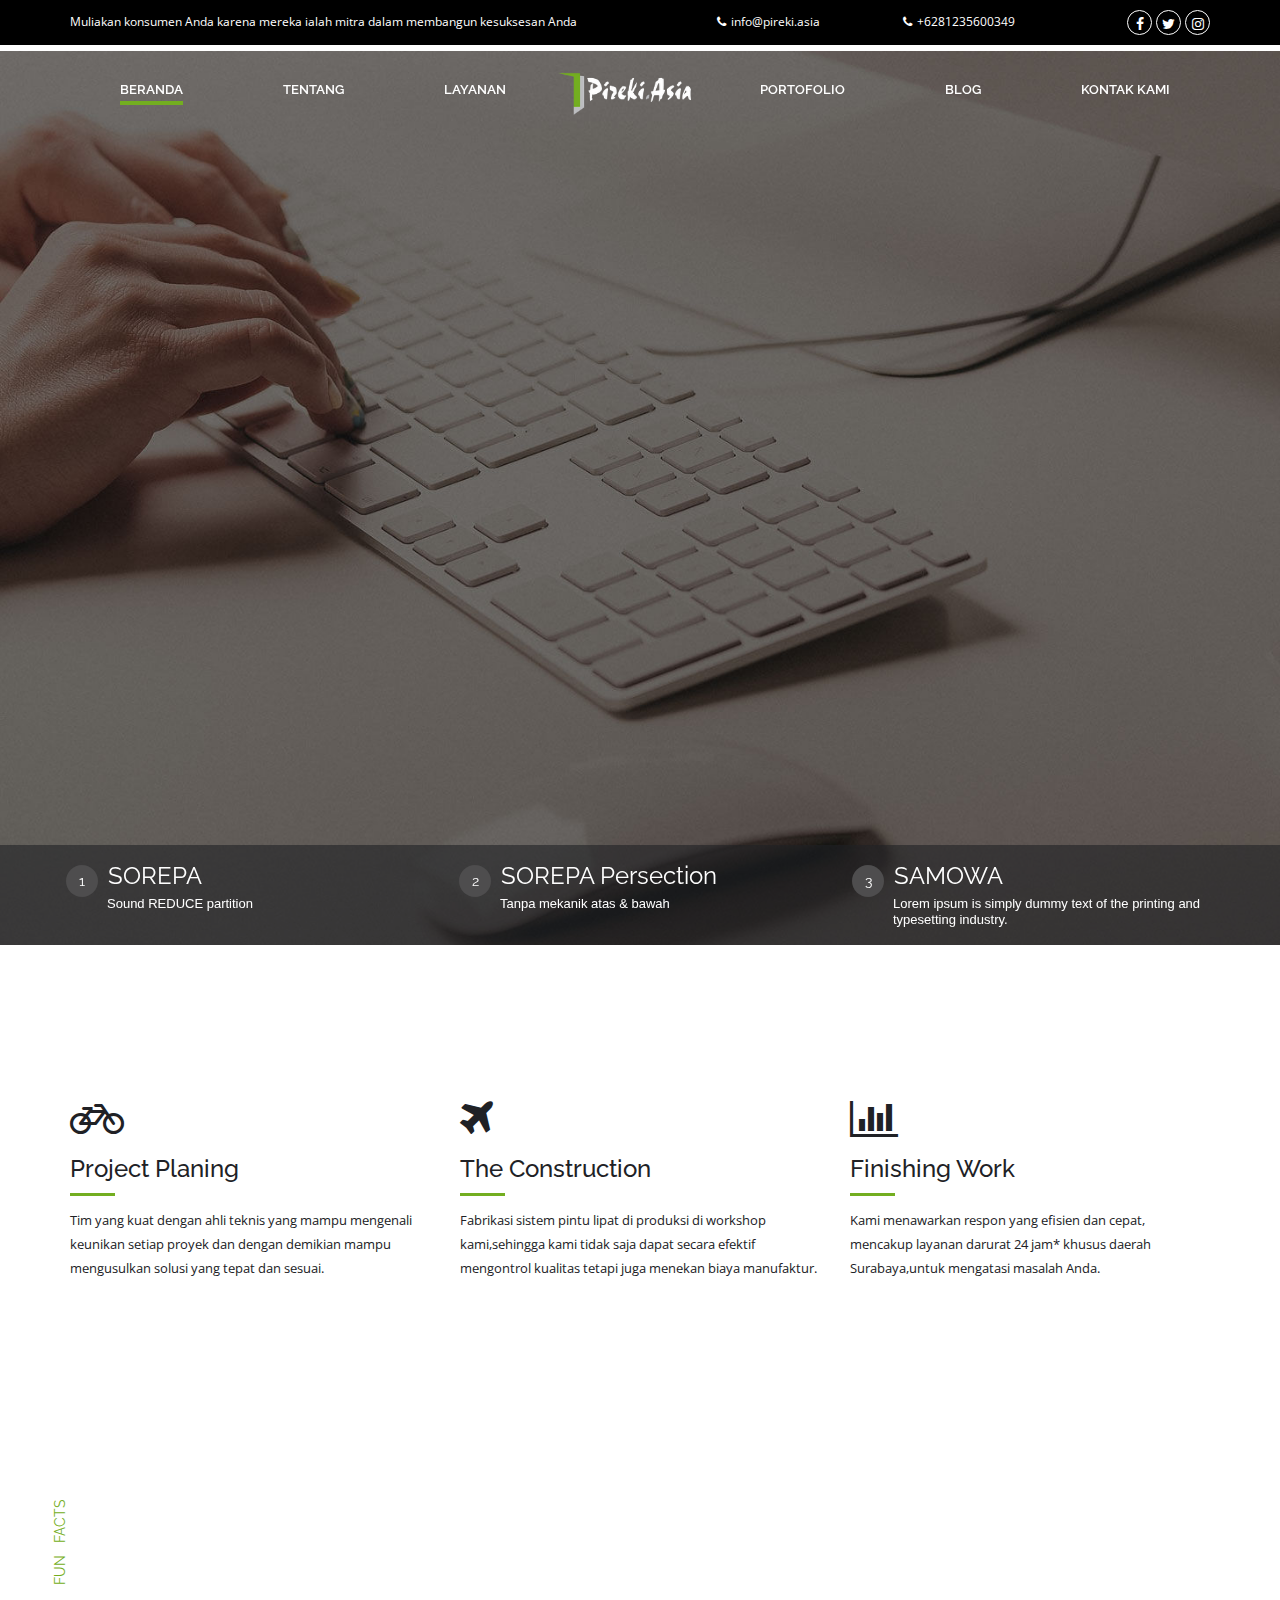
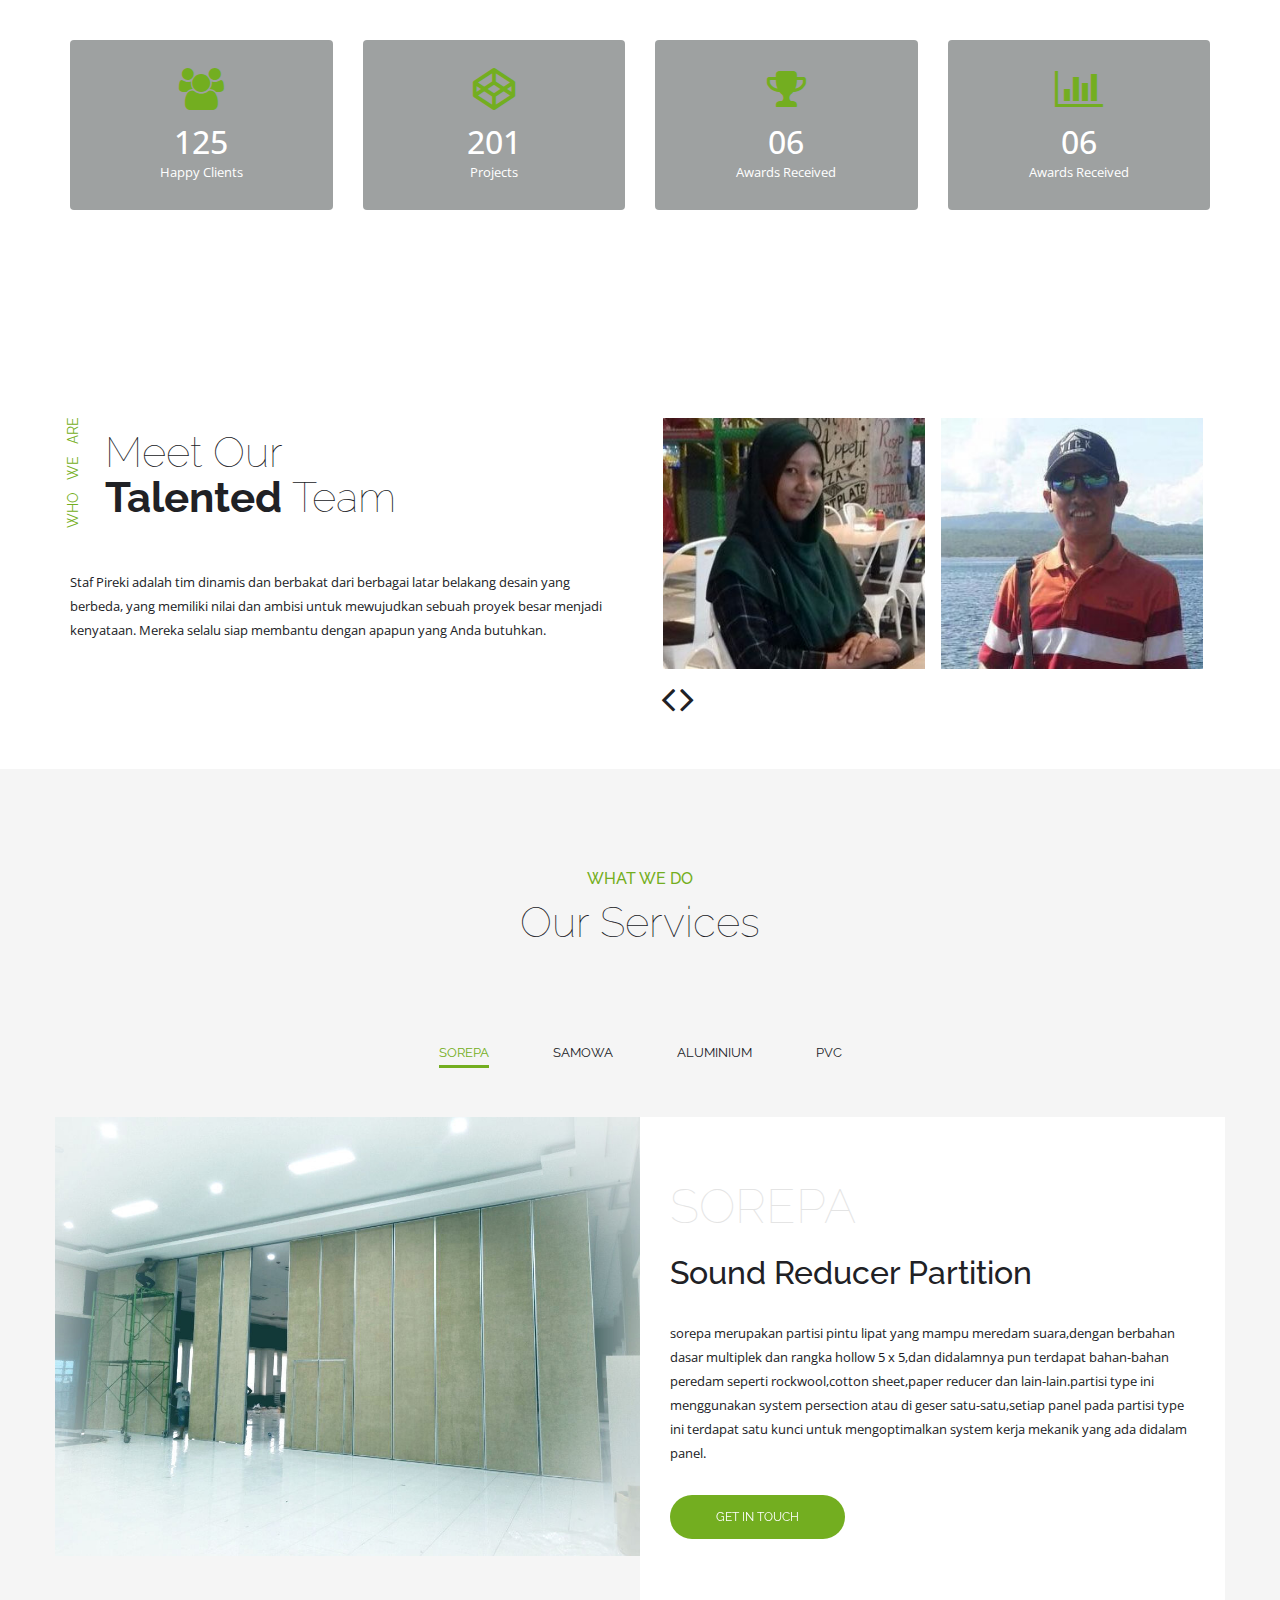
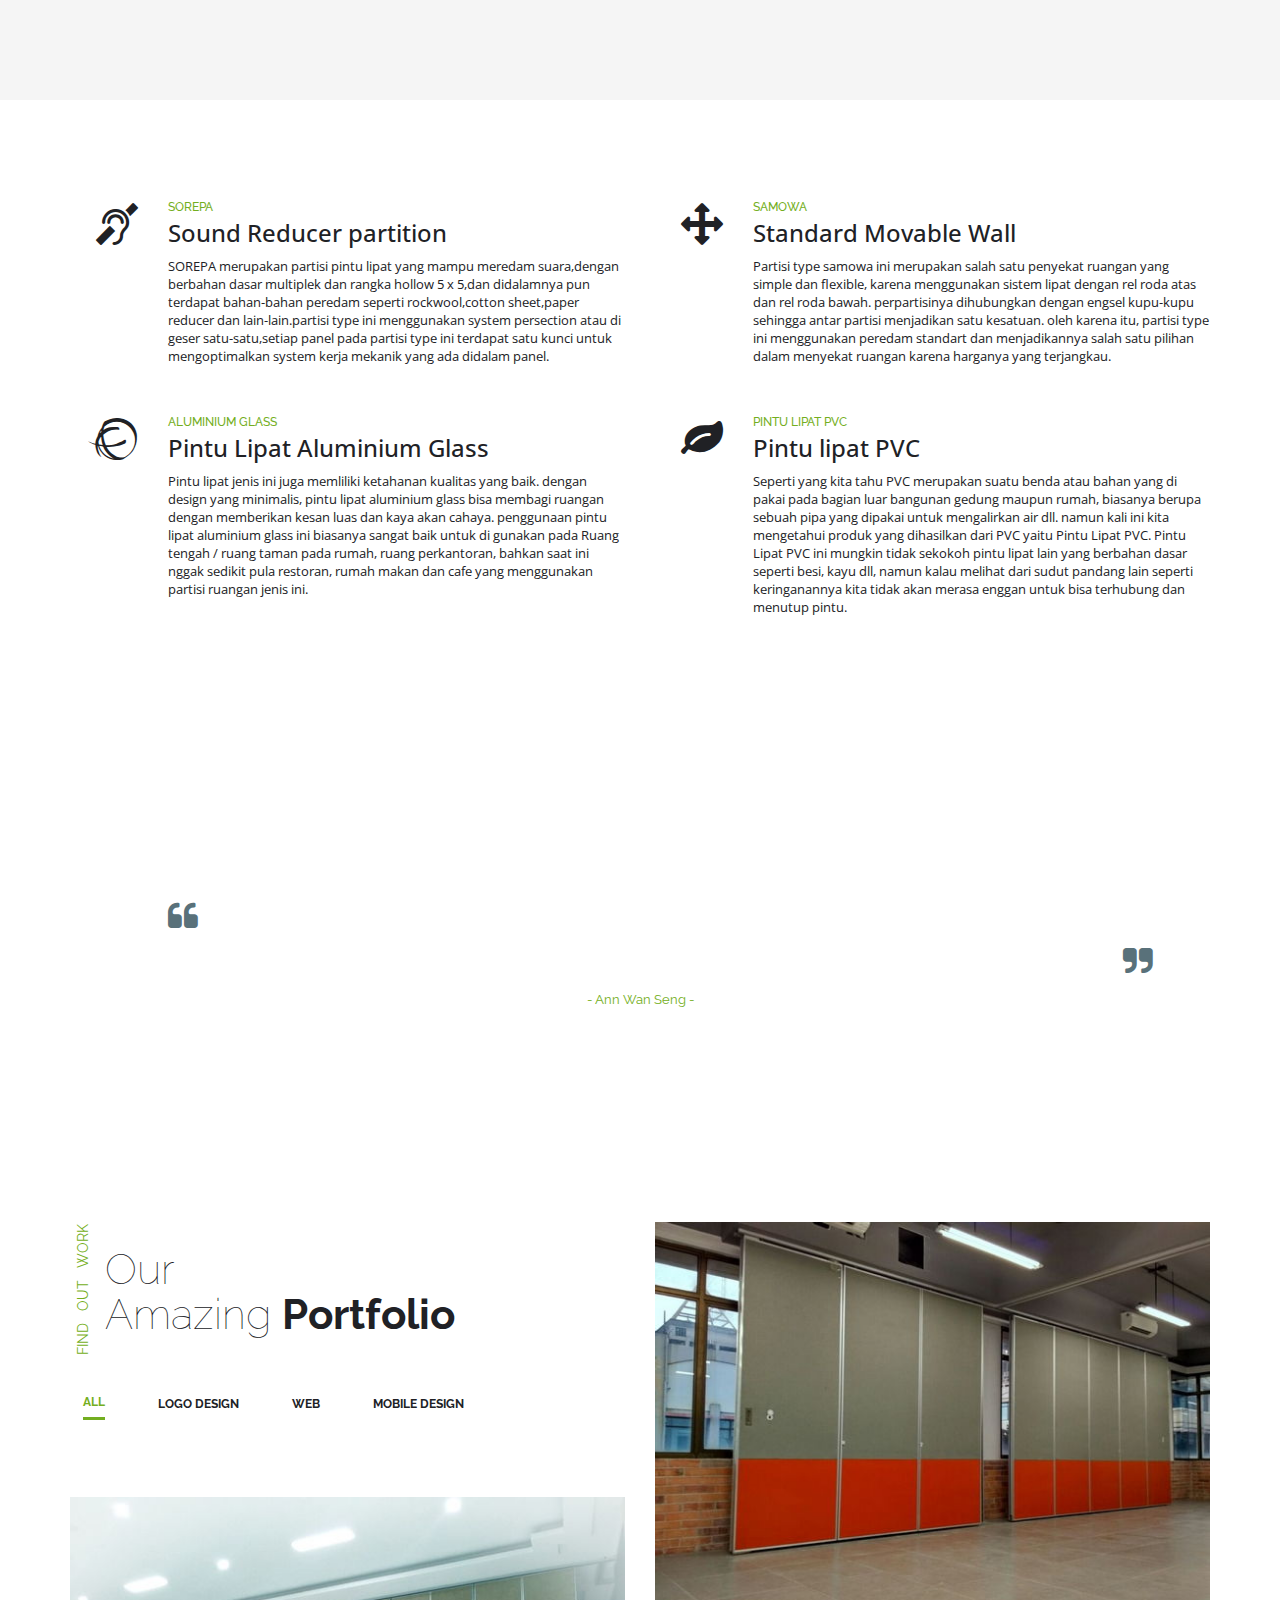
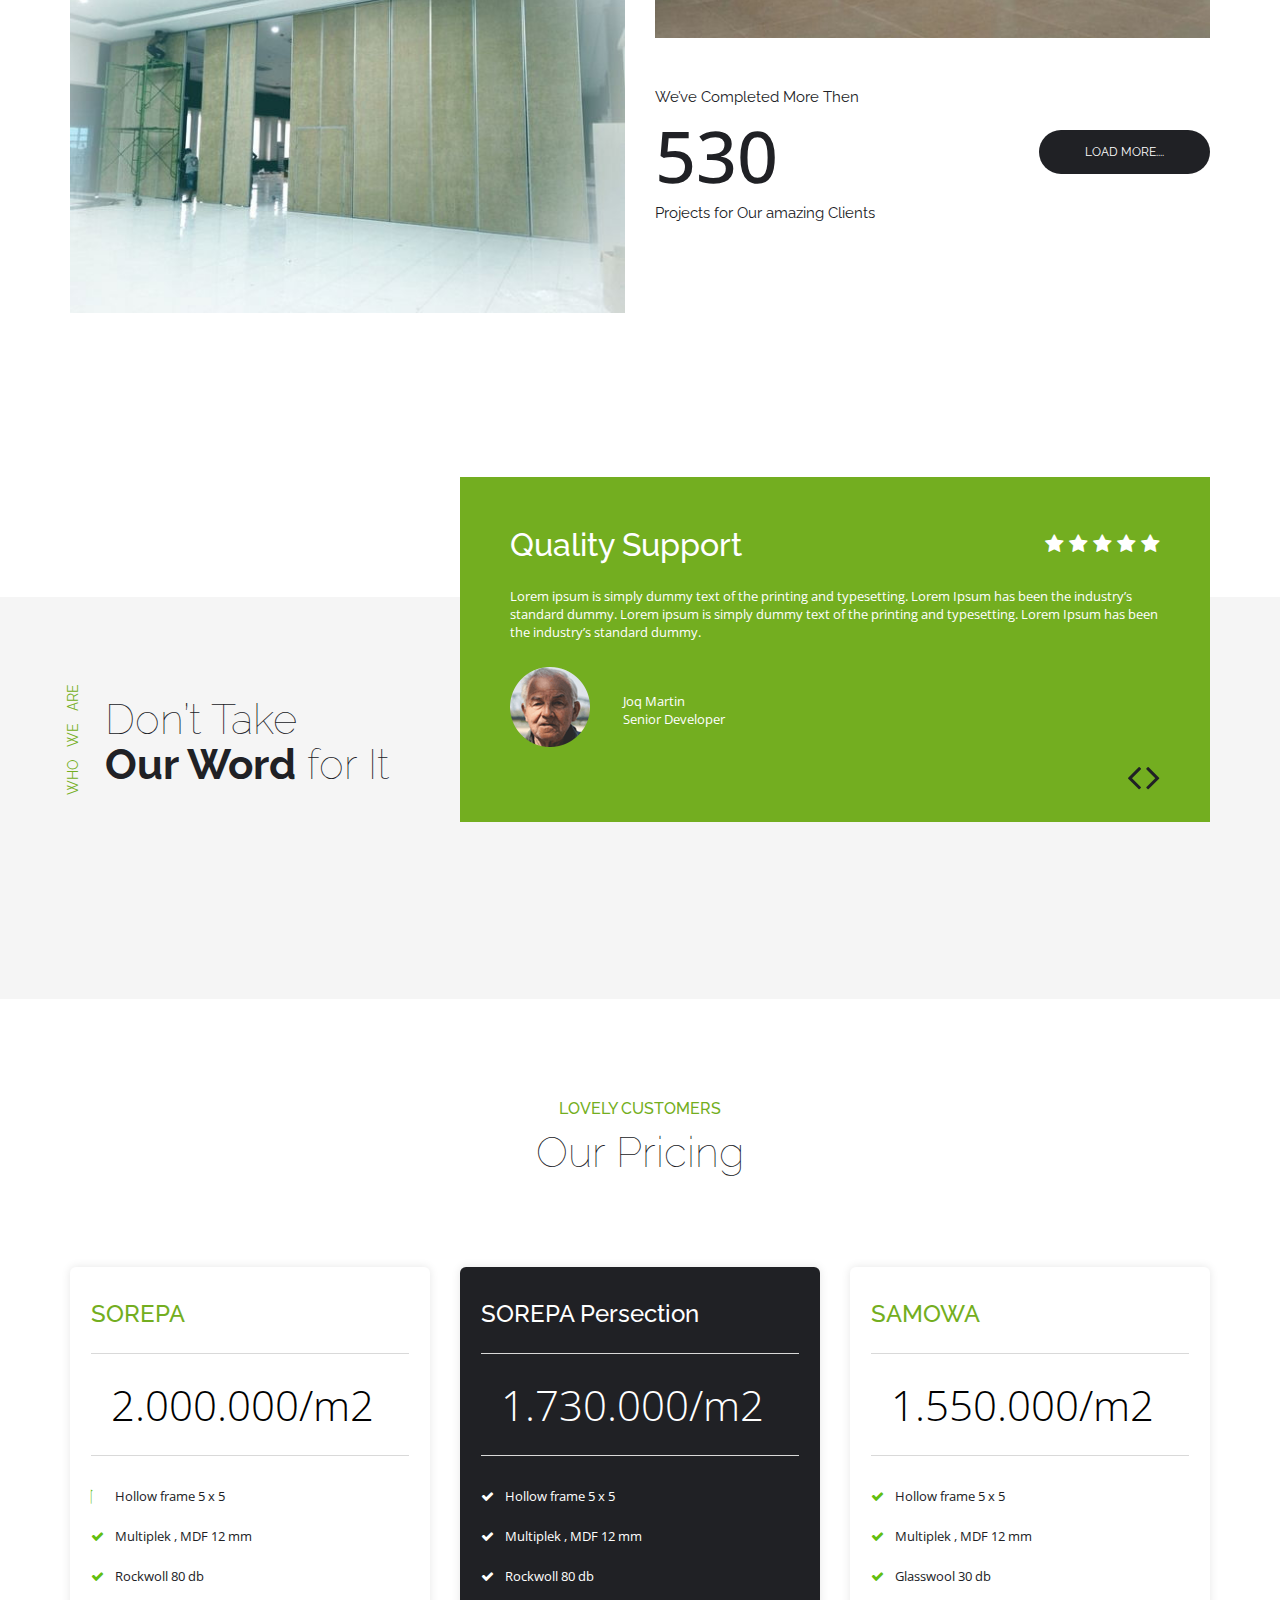
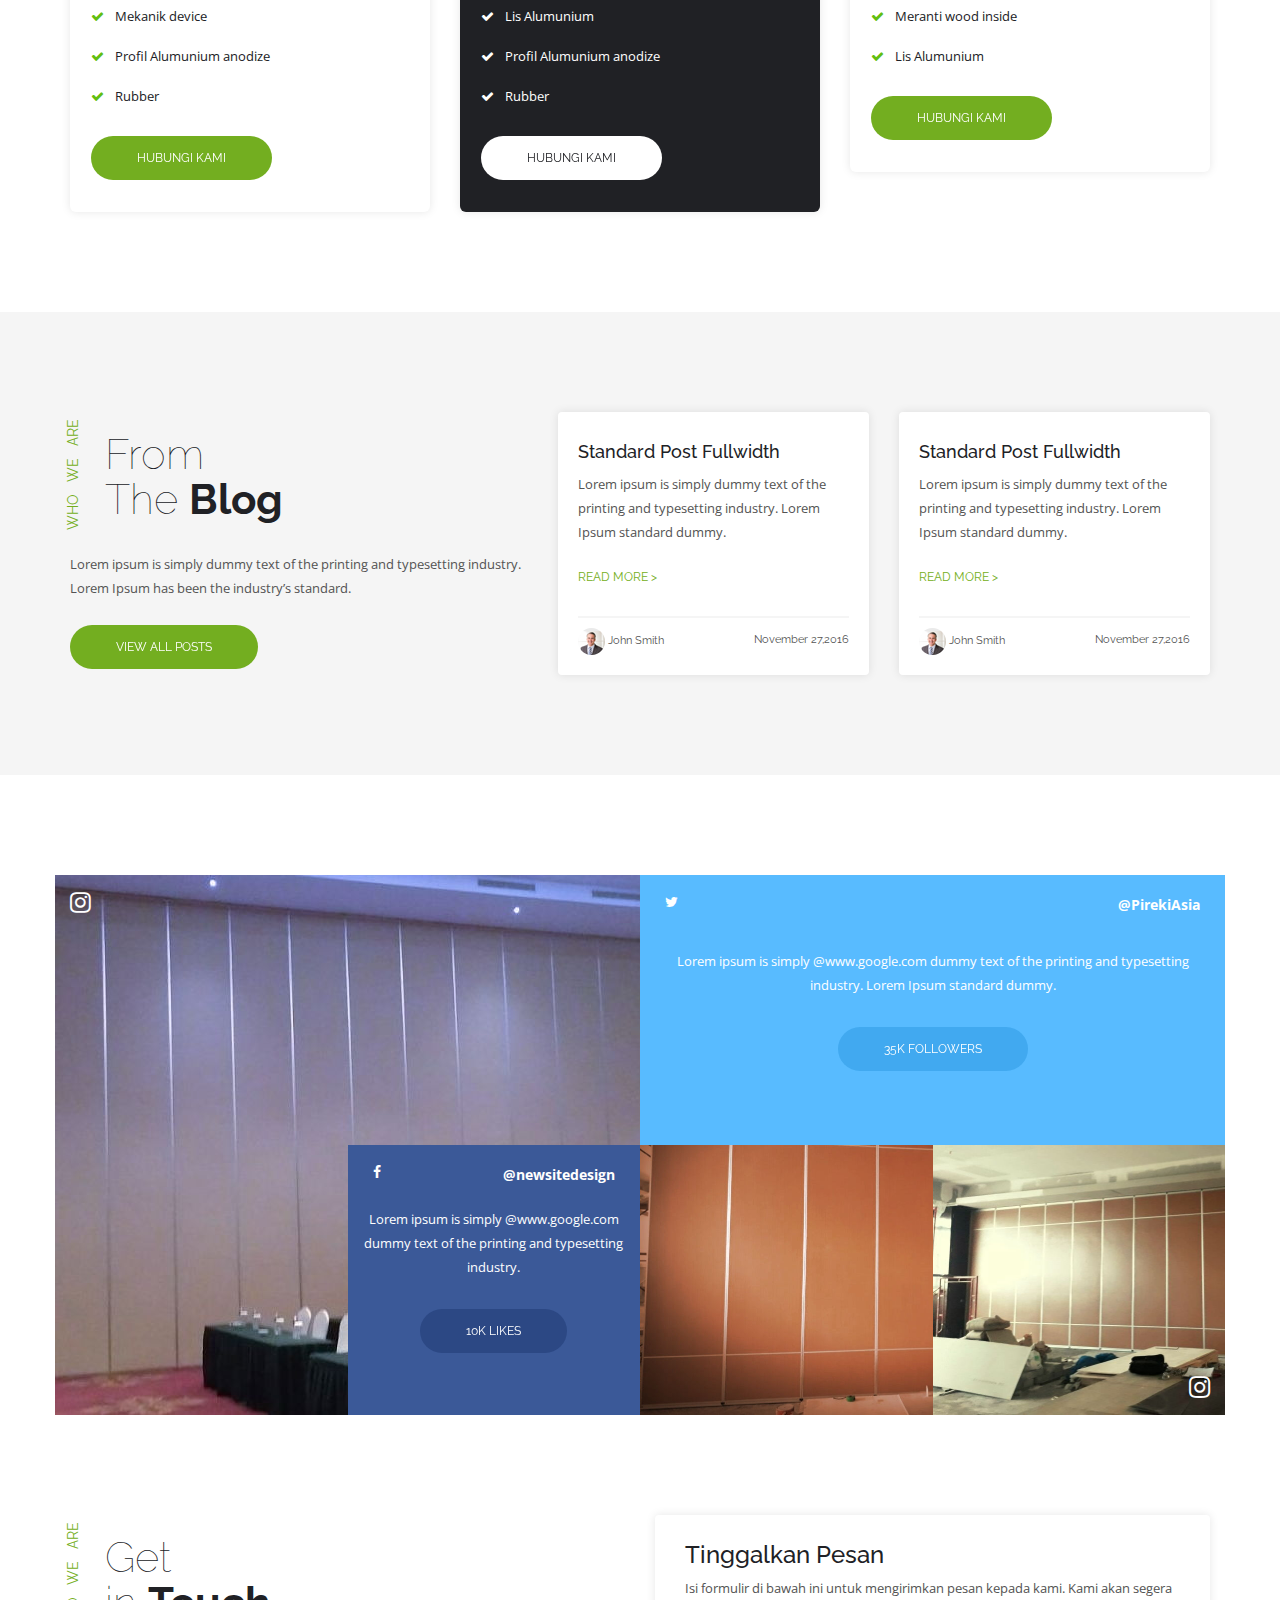
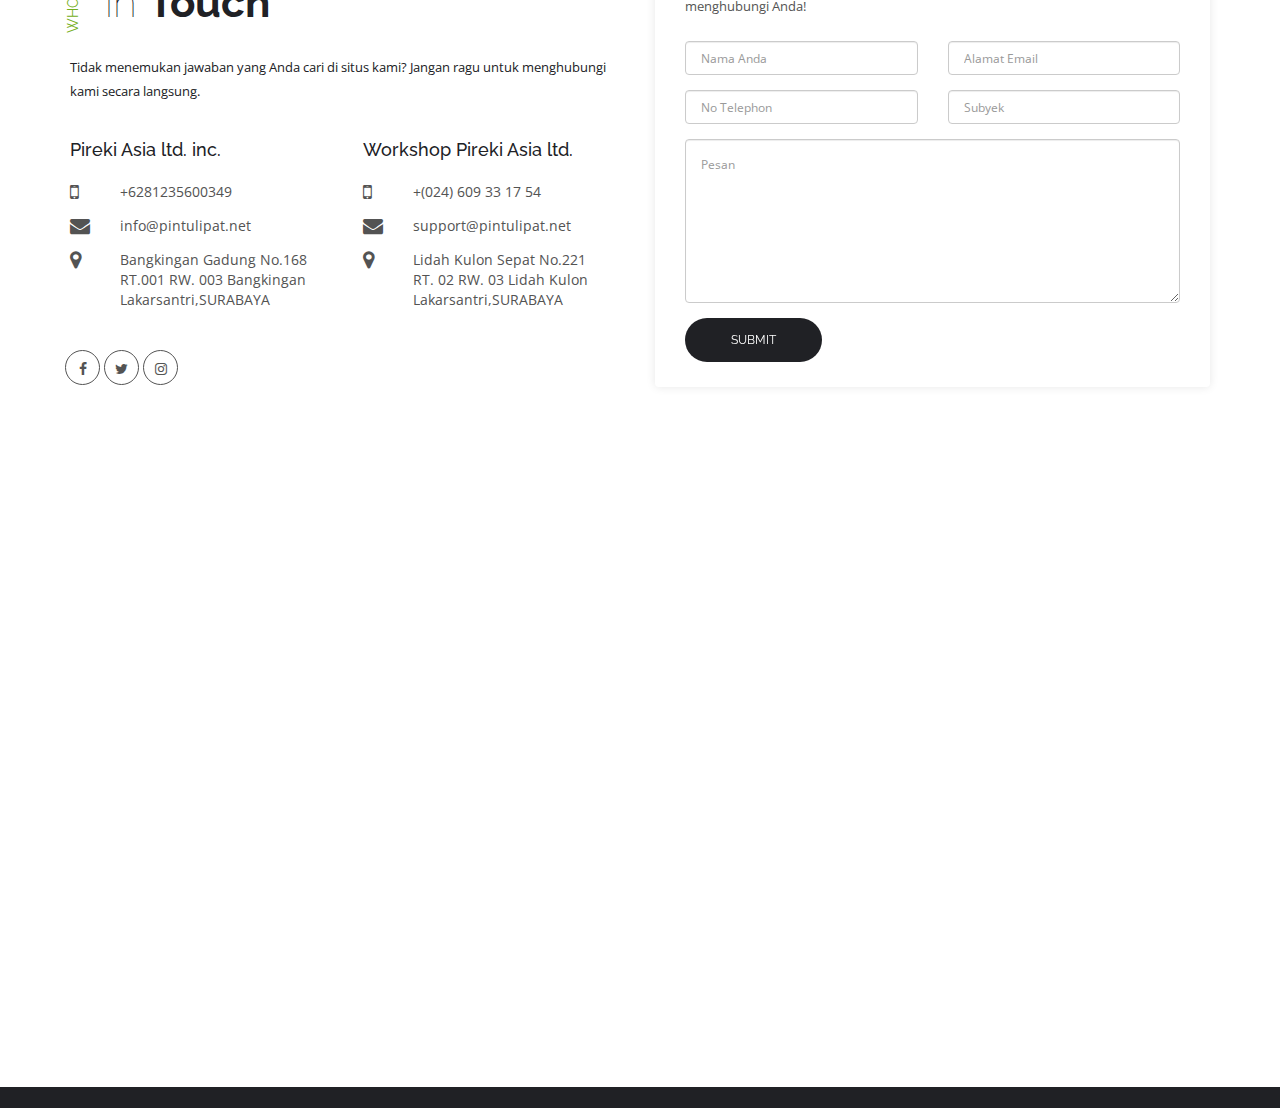
==== index.html @ 3d23d8ed "Initial commit" ====
<!DOCTYPE html>
<html lang="id">
<head>
    <meta charset="utf-8">
    <meta http-equiv="X-UA-Compatible" content="IE=edge">
    <meta name="viewport" content="width=device-width, initial-scale=1">
	<!-- Google Tag Manager -->
<script>(function(w,d,s,l,i){w[l]=w[l]||[];w[l].push({'gtm.start':
new Date().getTime(),event:'gtm.js'});var f=d.getElementsByTagName(s)[0],
j=d.createElement(s),dl=l!='dataLayer'?'&l='+l:'';j.async=true;j.src=
'https://www.googletagmanager.com/gtm.js?id='+i+dl;f.parentNode.insertBefore(j,f);
})(window,document,'script','dataLayer','GTM-5RRLWZ6');
  gtag('config', 'UA-115799963-1');</script>
<!-- End Google Tag Manager -->
    <!-- The above 3 meta tags *must* come first in the head; any other head content must come *after* these tags -->
    <title>Pireki Asia</title>

    <!-- Bootstrap -->
    <link href="css/bootstrap.css" rel="stylesheet">
    <link href="css/font-awesome.css" rel="stylesheet">
    <!--others -->
    <link rel="stylesheet" type="text/css" href="css/settings.css">
    <link rel="stylesheet" type="text/css" href="css/layers.css">
    <link rel="stylesheet" type="text/css" href="css/navigation.css">
    <link href="fonts/stylesheet.css" rel="stylesheet">
    <link href="css/responsive-tabs.css" rel="stylesheet">
    <link href="css/owl.carousel.css" rel="stylesheet">
    <link href="css/jquery.fancybox.css" rel="stylesheet">
    <link href="css/jquery.fancybox-thumbs.css" rel="stylesheet">
    <link href="css/animate.css" rel="stylesheet">
    <link href="css/style4.css" rel="stylesheet">
	<link rel="icon" href="images/favicon.png" type="image/png" sizes="16x16">
	<link rel="apple-touch-icon" href="touch-icon-iphone.png">
	<link rel="apple-touch-icon" sizes="76x76" href="touch-icon-ipad.png">
	<link rel="apple-touch-icon" sizes="120x120" href="touch-icon-iphone-retina.png">
	<link rel="apple-touch-icon" sizes="152x152" href="touch-icon-ipad-retina.png">
    <!-- HTML5 shim and Respond.js for IE8 support of HTML5 elements and media queries -->
    <!-- WARNING: Respond.js doesn't work if you view the page via file:// -->
    <!--[if lt IE 9]>
    <script src="https://oss.maxcdn.com/html5shiv/3.7.3/html5shiv.min.js"></script>
    <script src="https://oss.maxcdn.com/respond/1.4.2/respond.min.js"></script>
    <![endif]-->
</head>
<body data-spy="scroll" data-target=".navbar" data-offset="50">
<!-- Google Tag Manager (noscript) -->
<noscript><iframe src="https://www.googletagmanager.com/ns.html?id=GTM-5RRLWZ6"
height="0" width="0" style="display:none;visibility:hidden"></iframe></noscript>
<!-- End Google Tag Manager (noscript) -->

<!-- loader start -->

<div class="loader">
    <div id="cssload-pgloading">
        <div class="cssload-loadingwrap">
            <ul class="cssload-bokeh">
                <li></li>
                <li></li>
                <li></li>
                <li></li>
            </ul>
        </div>
    </div>

    <div class="cssload-loadingwrap">
        <ul class="cssload-bokeh">
            <li></li>
            <li></li>
            <li></li>
            <li></li>
        </ul>
    </div>
</div>

<!-- loader end -->
<div class="topbar">
    <div class="container">
        <div class="row">
            <div class="col-md-12">
                <div class="row">
                    <div class="col-xs-6 pull-left ">
                        <p class="hidden-xs">Muliakan konsumen Anda karena mereka ialah mitra dalam membangun kesuksesan Anda</p>

                    </div>
                    <div class="col-xs-6 pull-right">
                        <div class="row text-right">
                            <div class="col-xs-4">
                                <p class="pull-right"><i class="fa fa-phone"></i>info@pireki.asia</p>
                            </div>
                            <div class="col-xs-4">
                                <p class="pull-right"><i class="fa fa-phone"></i>+6281235600349</p>
                            </div>
                            <div class="col-xs-4">
                                <ul class="list-inline">
                                    <li><a href="#."><i class="fa fa-fw fa-facebook"></i></a></li>
                                    <li><a href="#."><i class="fa fa-fw fa-twitter"></i></a></li>
                                    <li><a href="#."><i class="fa fa-fw fa fa-instagram"></i></a></li>
                                </ul>
                            </div>
                        </div>
                    </div>
                </div>

            </div>
        </div>
    </div>
</div>
<!--Home Start -->
<Section id="Home">
    <h1 class="sr-only">Home section</h1>
    <!--nav start-->
    <nav class="navbar navbar-fixed-top green">
        <div class="container-fluid">
            <a class="side-menu-button"> <i class="fa fa-bars" aria-hidden="true"></i> </a>
            <!-- Brand and toggle get grouped for better mobile display -->
            <div class="navbar-header">
                <button type="button" class="navbar-toggle" data-toggle="collapse" data-target=".navbar-ex1-collapse">
                    <span class="icon-bar"></span>
                    <span class="icon-bar"></span>
                    <span class="icon-bar"></span>
                </button>
                <a class="navbar-brand" href="#"><img src="images/green-white.png" alt="logo"></a>
            </div>


            <div class="container">
                <!-- Collect the nav links, forms, and other content for toggling -->
                <div class="collapse navbar-collapse navbar-ex1-collapse ">
                    <div class="navbar-left">
                        <ul class="nav navbar-nav">
                            <li class="active"><a href="#Home" class="scroll">Beranda</a></li>
                            <li><a href="#about-us" class="scroll">Tentang</a></li>
                            <li><a href="#services" class="scroll">Layanan</a></li>
                        </ul>
                    </div>
                    <div class="navbar-right">
                        <ul class="nav navbar-nav">
                            <li><a href="#portfolio" class="scroll">Portofolio</a></li>
                            <li><a href="#news" class="scroll">Blog</a></li>
                            <li><a href="#contact-us2" class="scroll">Kontak Kami</a></li>
                        </ul>
                    </div>
                </div><!-- /.navbar-collapse -->
            </div>

        </div>
        <div class="sidenav ">
            <!-- Use any element to open the sidenav -->
            <ul class="nav">
                <li class="active"><a href="#Home" class="scroll">Beranda</a></li>
                <li><a href="#about-us" class="scroll">Tentang</a></li>
                <li><a href="#services" class="scroll">Layanan</a></li>
                <li><a href="#portfolio" class="scroll">Portofolio</a></li>
                <li><a href="#news" class="scroll">Blog</a></li>
                <li><a href="#contact-us2" class="scroll">Kontak Kami</a></li>
            </ul>
        </div>
    </nav>

    <!--nav end-->

    <!-- slider start -->
    <div class="rev_slider_wrapper">
        <div id="slider-tabs" class="rev_slider" data-version="5.0">
            <ul>

                <li data-transition="slideup" data-param1="1" data-title="SOREPA" data-description="Sound REDUCE partition" data-delay="5000">
                    <!-- MAIN IMAGE -->
                    <img src="images/cover8.jpg" alt="cover" width="1920" height="1280">
                    <!-- LAYER NR. 1 -->
                    <h1 class="tp-caption News-Title"
                        data-x="middle" data-hoffset=""
                        data-y="middle" data-voffset=""
                        data-whitespace="normal"
                        data-transform_idle="o:1;"
                        data-transform_in="y:-50px;opacity:0;s:1500;e:Power3.easeOut;"
                        data-transform_out="s:1000;e:Power3.easeInOut;s:1000;e:Power3.easeInOut;"
                        data-start="1000" data-fontsize="65">Sound
                    </h1>
                    <h1 class="tp-caption News-Title"
                        data-x="middle" data-hoffset="30"
                        data-y="middle" data-voffset="70"
                        data-whitespace="normal"
                        data-transform_idle="o:1;"
                        data-transform_in="x:-50px;opacity:0;s:2000;e:Power3.easeOut;"
                        data-transform_out="s:1000;e:Power3.easeInOut;s:1000;e:Power3.easeInOut;"
                        data-start="1500" data-width="670" data-fontsize="65">reduce <span>Partition</span>
                    </h1>
                    <div class="tp-caption  News-Title tp-resizeme" data-x="middle"

                         data-y="middle"
                         data-voffset="150"
                         data-hoffset="" data-transform_idle="o:1;"
                         data-transform_in="z:0;rX:0;rY:0;rZ:0;sX:0.9;sY:0.9;skX:0;skY:0;opacity:0;s:1000;e:Power2.easeOut;"
                         data-transform_out="s:1000;e:Power3.easeInOut;s:1000;e:Power3.easeInOut;"
                         data-start="3000"><a href="#portfolio3" class="btn button second scroll">SOREPA</a>
                    </div>
                </li>
                <li data-transition="slideup" data-param1="2" data-title="SOREPA Persection" data-description="Tanpa mekanik atas & bawah" data-delay="5000">
                    <!-- MAIN IMAGE -->
                    <img src="images/cover7.jpg" alt="cover" width="1920" height="1280">
                    <!-- LAYER NR. 1 -->
                    <h1 class="tp-caption News-Title"
                        data-x="middle" data-hoffset=""
                        data-y="middle" data-voffset=""
                        data-whitespace="normal"
                        data-transform_idle="o:1;"
                        data-transform_in="y:-50px;opacity:0;s:1500;e:Power3.easeOut;"
                        data-transform_out="s:1000;e:Power3.easeInOut;s:1000;e:Power3.easeInOut;"
                        data-start="1000" data-fontsize="65">Sound
                    </h1>
                    <h1 class="tp-caption News-Title"
                        data-x="middle" data-hoffset="30"
                        data-y="middle" data-voffset="70"
                        data-whitespace="normal"
                        data-transform_idle="o:1;"
                        data-transform_in="x:-50px;opacity:0;s:2000;e:Power3.easeOut;"
                        data-transform_out="s:1000;e:Power3.easeInOut;s:1000;e:Power3.easeInOut;"
                        data-start="1500" data-width="670" data-fontsize="65">REDUCE Partition<span>Persection</span>
                    </h1>
                    <div class="tp-caption  News-Title tp-resizeme" data-x="middle"

                         data-y="middle"
                         data-voffset="150"
                         data-hoffset="" data-transform_idle="o:1;"
                         data-transform_in="z:0;rX:0;rY:0;rZ:0;sX:0.9;sY:0.9;skX:0;skY:0;opacity:0;s:1000;e:Power2.easeOut;"
                         data-transform_out="s:1000;e:Power3.easeInOut;s:1000;e:Power3.easeInOut;"
                         data-start="3000"><a href="#portfolio3" class="btn button second scroll">Buy Now</a>
                    </div>
                </li>
                <li data-transition="slideup" data-param1="3" data-title="SAMOWA" data-description="Lorem ipsum is simply dummy text of the
printing and typesetting industry." data-delay="5000">
                    <!-- MAIN IMAGE -->
                    <img src="images/cover6.jpg" alt="cover" width="1920" height="1280">
                    <!-- LAYER NR. 1 -->
                    <h1 class="tp-caption News-Title"
                        data-x="middle" data-hoffset=""
                        data-y="middle" data-voffset=""
                        data-whitespace="normal"
                        data-transform_idle="o:1;"
                        data-transform_in="y:-50px;opacity:0;s:1500;e:Power3.easeOut;"
                        data-transform_out="s:1000;e:Power3.easeInOut;s:1000;e:Power3.easeInOut;"
                        data-start="1000" data-fontsize="65">Standard
                    </h1>
                    <h1 class="tp-caption News-Title"
                        data-x="middle" data-hoffset="30"
                        data-y="middle" data-voffset="70"
                        data-whitespace="normal"
                        data-transform_idle="o:1;"
                        data-transform_in="x:-50px;opacity:0;s:2000;e:Power3.easeOut;"
                        data-transform_out="s:1000;e:Power3.easeInOut;s:1000;e:Power3.easeInOut;"
                        data-start="1500" data-width="670" data-fontsize="65">Movable <span>wall</span>
                    </h1>
                    <div class="tp-caption  News-Title tp-resizeme" data-x="middle"

                         data-y="middle"
                         data-voffset="150"
                         data-hoffset="" data-transform_idle="o:1;"
                         data-transform_in="z:0;rX:0;rY:0;rZ:0;sX:0.9;sY:0.9;skX:0;skY:0;opacity:0;s:1000;e:Power2.easeOut;"
                         data-transform_out="s:1000;e:Power3.easeInOut;s:1000;e:Power3.easeInOut;"
                         data-start="3000"><a href="#portfolio3" class="btn button second scroll">SAMOWA</a>
                    </div>
                </li>
            </ul>
        </div><!-- END REVOLUTION SLIDER -->

    </div><!-- END OF SLIDER WRAPPER -->    <!-- slider end -->

</Section>

<!-- Home End -->

<!-- about us start -->
<section id="about-us">


    <!-- about-us-1 start-->
    <div id="about-us-1" class="mid-level-padding">
        <div class="container">
            <div class="second-line">
                <div class="row">
                    <div class="col-sm-4">
                        <div class="left-section section">
                            <h2><i class="fa fa-bicycle" aria-hidden="true"></i><span class="sr-only">icon</span></h2>
                            <h4>Project Planing</h4>
                            <hr>
                            <p>Tim yang kuat dengan ahli teknis yang mampu mengenali keunikan setiap proyek dan dengan demikian mampu mengusulkan solusi yang tepat dan sesuai.</p>
                        </div>
                    </div>
                    <div class="col-sm-4">
                        <div class="middle-section section">
                            <h2><i class="fa fa-plane" aria-hidden="true"></i><span class="sr-only">icon</span></h2>
                            <h4>The Construction</h4>
                            <hr>
                            <p>Fabrikasi sistem pintu lipat di produksi di workshop kami,sehingga kami tidak saja dapat secara efektif mengontrol kualitas tetapi juga menekan biaya manufaktur.</p>
                        </div>
                    </div>
                    <div class="col-sm-4">
                        <div class="right-section section">
                            <h2><i class="fa fa-bar-chart" aria-hidden="true"></i><span class="sr-only">icon</span></h2>
                            <h4>Finishing Work</h4>
                            <hr>
                            <p>Kami menawarkan respon yang efisien dan cepat, mencakup layanan darurat 24 jam* khusus daerah Surabaya,untuk mengatasi masalah Anda.</p>
                        </div>
                    </div>
                </div>
            </div>
        </div>
    </div>
    <!-- about-us-1 end-->

    <!-- about-us-2 start -->
    <div id="about-us-2" class="mid-level-padding">
        <div class="container">
            <div class="row">
                <div class="col-xs-12">
                    <div class="top-section vertical-heading">
                        <span>fun facts</span>
                        <h2>
                            Lakukan hal-hal<br>
                            <strong>HEBAT</strong> Sebisa yang Anda lakukan
                        </h2>
                    </div>
                </div>
            </div>
            <div class="row">
                <div class="col-sm-12">
                    <div class="bottom-section text-center">
                        <div class="row">
                            <div class="col-sm-3 col-xs-6">
                                <div class="left-section section">
                                    <h2><i class="fa fa-users" aria-hidden="true"></i><span class="sr-only">icon</span>
                                    </h2>
                                    <h3>125</h3>
                                    <p>Happy Clients</p>
                                </div>
                            </div>
                            <div class="col-sm-3 col-xs-6">
                                <div class="left-section section">
                                    <h2><i class="fa fa-codepen" aria-hidden="true"></i><span
                                            class="sr-only">icon</span></h2>
                                    <h3>201</h3>
                                    <p>Projects</p>
                                </div>
                            </div>
                            <div class="col-sm-3 col-xs-6">
                                <div class="section">
                                    <h2><i class="fa fa-trophy" aria-hidden="true"></i><span class="sr-only">icon</span>
                                    </h2>
                                    <h3>06</h3>
                                    <p>Awards Received</p>
                                </div>
                            </div>
                            <div class="col-sm-3 col-xs-6">
                                <div class="section">
                                    <h2><i class="fa fa-bar-chart" aria-hidden="true"></i><span
                                            class="sr-only">icon</span></h2>
                                    <h3>06</h3>
                                    <p>Awards Received</p>
                                </div>
                            </div>
                        </div>
                    </div>
                </div>


            </div>
        </div>
    </div>
    <!-- about-us-2 end -->

    <!-- about-us-3 start -->
    <div id="about-us-3" class="mid-level-padding">
        <div class="container">
            <div class="row">
                <div class="col-sm-6" id="of">
                    <div class="top-section vertical-heading">
                        <span>Who We Are</span>
                        <h2>
                            Meet Our<br>
                            <strong>Talented</Strong> Team
                        </h2>
                    </div>
                    <p>Staf Pireki adalah tim dinamis dan berbakat dari berbagai latar belakang desain yang berbeda, yang memiliki nilai dan ambisi untuk mewujudkan sebuah proyek besar menjadi kenyataan. Mereka selalu siap membantu dengan apapun yang Anda butuhkan.</p>

                </div>
                <div class="col-sm-6">
                    <div id="image-slider">
                        <div class="item">

                            <div class="hovereffect">
                                <img src="images/team1.jpg" alt="Owl Image">
                                <div class="overlay">
                                    <div class="info">
                                        <h6>Kristin Fatimah</h6>
                                        <p>Sales</p>
                                    </div>
                                    <ul class="list-inline">
                                        <li><a href="#."><i class="fa fa-fw fa-facebook"></i></a></li>
                                        <li><a href="#."><i class="fa fa-fw fa-twitter"></i></a></li>
                                        <li><a href="#."><i class="fa fa-fw fa fa-instagram"></i></a></li>
                                    </ul>
                                </div>
                            </div>


                        </div>
                        <div class="item">
                            <div class="hovereffect">
                                <img src="images/team2.jpg" alt="Owl Image">
                                <div class="overlay">
                                    <div class="info">
                                        <h6>Ari Budianto</h6>
                                        <p>Quality Manager</p>
                                    </div>
                                    <ul class="list-inline">
                                        <li><a href="#."><i class="fa fa-fw fa-facebook"></i></a></li>
                                        <li><a href="#."><i class="fa fa-fw fa-twitter"></i></a></li>
                                        <li><a href="#."><i class="fa fa-fw fa fa-instagram"></i></a></li>
                                    </ul>
                                </div>
                            </div>
                        </div>

                        <div class="item">
                            <div class="hovereffect">
                                <img src="images/team3.jpg" alt="Owl Image">
                                <div class="overlay">
                                    <div class="info">
                                        <h6>Muhammad Ikhwan</h6>
                                        <p>Project Manager</p>
                                    </div>
                                    <ul class="list-inline">
                                        <li><a href="#."><i class="fa fa-fw fa-facebook"></i></a></li>
                                        <li><a href="#."><i class="fa fa-fw fa-twitter"></i></a></li>
                                        <li><a href="#."><i class="fa fa-fw fa fa-instagram"></i></a></li>
                                    </ul>
                                </div>
                            </div>


                        </div>
                        <div class="item">
                            <div class="hovereffect">
                                <img src="images/team4.jpg" alt="Owl Image">
                                <div class="overlay">
                                    <div class="info">
                                        <h6>Abdurrahman Khadafi</h6>
                                        <p>CEO</p>
                                    </div>
                                    <ul class="list-inline">
                                        <li><a href="#."><i class="fa fa-fw fa-facebook"></i></a></li>
                                        <li><a href="#."><i class="fa fa-fw fa-twitter"></i></a></li>
                                        <li><a href="#."><i class="fa fa-fw fa fa-instagram"></i></a></li>
                                    </ul>
                                </div>
                            </div>
    <!-- about-us-3 end -->

</section>
<!-- about us end -->

<!--  services start -->
<section id="services">

    <!--  service-1 start -->
    <div id="service-1" class="mid-level-padding">
        <div class="container">
            <div class="row">
                <div class="col-xs-12 text-center">
                    <div class="section-top-heading">
                        <h5>What We Do</h5>
                        <h2>Our Services</h2>
                    </div>
                </div>
            </div>
        </div>
        <div id="responsiveTabsDemo">
            <ul class="text-center">
                <li><a href="#tab-1">SOREPA</a></li>
                <li><a href="#tab-2">SAMOWA</a></li>
                <li><a href="#tab-3">ALUMINIUM</a></li>
                <li><a href="#tab-4">PVC</a></li>
            </ul>

            <div id="tab-1">
                <div class="container">
                    <div class="row">
                        <div class="col-md-6">
                            <img src="images/pineapple.jpg" alt="pineapple" class="element-center">
                        </div>
                        <div class="col-md-6">
                            <div class="tabs-bg">
                                <h2>SOREPA</h2>
                                <h3>Sound Reducer Partition</h3>
                                <p>sorepa merupakan partisi pintu lipat yang mampu meredam suara,dengan berbahan dasar multiplek dan rangka hollow 5 x 5,dan didalamnya pun terdapat bahan-bahan peredam seperti rockwool,cotton sheet,paper reducer dan lain-lain.partisi type ini menggunakan system persection atau di geser satu-satu,setiap panel pada partisi type ini terdapat satu kunci untuk mengoptimalkan system kerja mekanik yang ada didalam panel.</p>
                                <button class="btn button hvr-shutter-out-horizontal">Get In Touch</button>
                            </div>
                        </div>
                    </div>
                </div>
            </div>
            <div id="tab-2">
                <div class="container">
                    <div class="row">
                        <div class="col-md-6">
                            <img src="images/pineapple.jpg" alt="pineapple" class="element-center">
                        </div>
                        <div class="col-md-6">
                            <div class="tabs-bg">
                                <h2>SAMOWA</h2>
                                <h3>Standart Movable Wall</h3>
                                <p>Partisi type samowa ini merupakan salah satu penyekat ruangan yang simple dan flexible, karena menggunakan sistem lipat dengan rel roda atas dan rel roda bawah. perpartisinya dihubungkan dengan engsel kupu-kupu sehingga antar partisi menjadikan satu kesatuan. oleh karena itu, partisi type ini menggunakan peredam standart dan menjadikannya salah satu pilihan dalam menyekat ruangan karena harganya yang terjangkau.</p>
                                <button class="btn button hvr-shutter-out-horizontal">Get In Touch</button>
                            </div>
                        </div>
                    </div>
                </div>
            </div>
            <div id="tab-3">
                <div class="container">
                    <div class="row">
                        <div class="col-md-6">
                            <img src="images/pineapple.jpg" alt="pineapple" class="element-center">
                        </div>
                        <div class="col-md-6">
                            <div class="tabs-bg">
                                <h2>ALUMINIUM</h2>
                                <h3>Pintu Lipat Berbahan Aluminium</h3>
                                <p>Pintu lipat jenis ini juga memliliki ketahanan kualitas yang baik. dengan design yang minimalis, pintu lipat aluminium glass bisa membagi ruangan dengan memberikan kesan luas dan kaya akan cahaya. penggunaan pintu lipat aluminium glass ini biasanya sangat baik untuk di gunakan pada Ruang tengah / ruang taman pada rumah, ruang perkantoran, bahkan saat ini nggak sedikit pula restoran, rumah makan dan cafe yang menggunakan partisi ruangan jenis ini.</p>
                                <button class="btn button hvr-shutter-out-horizontal">Get In Touch</button>
                            </div>
                        </div>
                    </div>
                </div>
            </div>
            <div id="tab-4">
                <div class="container">
                    <div class="row">
                        <div class="col-md-6">
                            <img src="images/pineapple.jpg" alt="pineapple" class="element-center">
                        </div>
                        <div class="col-md-6">
                            <div class="tabs-bg">
                                <h2>PVC</h2>
                                <h3>Pintu Lipat Berbahan PVC</h3>
                                <p>Seperti yang kita tahu PVC merupakan suatu benda atau bahan yang di pakai pada bagian luar bangunan gedung maupun rumah, biasanya berupa sebuah pipa yang dipakai untuk mengalirkan air dll. namun kali ini kita mengetahui produk yang dihasilkan dari PVC yaitu Pintu Lipat PVC. Pintu Lipat PVC ini mungkin tidak sekokoh pintu lipat lain yang berbahan dasar seperti besi, kayu dll, namun kalau melihat dari sudut pandang lain seperti keringanannya kita tidak akan merasa enggan untuk bisa terhubung dan menutup pintu.</p>
                                <button class="btn button hvr-shutter-out-horizontal">Get In Touch</button>
                            </div>
                        </div>
                    </div>
                </div>
            </div>
        </div>

    </div>
    <!--  service-1 end -->

    <!-- service-2 start -->
    <div id="service-2" class="mid-level-padding">
        <div class="container">
            <div class="row">
                <div class="col-sm-6 ">
                    <div class="left-section section">
                        <div class="feature">
                            <div class="row">

                                <div class="col-sm-2">
                                    <h2 class="icon">
                                        <i class="fa fa-deaf" aria-hidden="true"></i>
                                        <span class="sr-only">icon</span>
                                    </h2>

                                </div>
                                <div class="col-sm-10">

                                    <h5>SOREPA</h5>
                                    <h4>Sound Reducer partition</h4>
                                    <p>SOREPA merupakan partisi pintu lipat yang mampu meredam suara,dengan berbahan dasar multiplek dan rangka hollow 5 x 5,dan didalamnya pun terdapat bahan-bahan peredam seperti rockwool,cotton sheet,paper reducer dan lain-lain.partisi type ini menggunakan system persection atau di geser satu-satu,setiap panel pada partisi type ini terdapat satu kunci untuk mengoptimalkan system kerja mekanik yang ada didalam panel.</p>
                                </div>
                            </div>
                        </div>
                        <div class="feature middle">
                            <div class="row">

                                <div class="col-sm-2 ">
                                    <h2 class="icon">
                                        <i class="fa fa-ravelry" aria-hidden="true"></i>
                                        <span class="sr-only">icon</span>
                                    </h2>

                                </div>
                                <div class="col-sm-10">

                                    <h5>ALUMINIUM GLASS</h5>
                                    <h4>Pintu Lipat Aluminium Glass</h4>
                                    <p>Pintu lipat jenis ini juga memliliki ketahanan kualitas yang baik. dengan design yang minimalis, pintu lipat aluminium glass bisa membagi ruangan dengan memberikan kesan luas dan kaya akan cahaya. penggunaan pintu lipat aluminium glass ini biasanya sangat baik untuk di gunakan pada Ruang tengah / ruang taman pada rumah, ruang perkantoran, bahkan saat ini nggak sedikit pula restoran, rumah makan dan cafe yang menggunakan partisi ruangan jenis ini.</p>
                                </div>
                            </div>
                        </div>
                        <div class="feature">
                            <div class="row">

                                <div class="col-sm-2 ">
                                    <h2 class="icon">
                                        <i class="" aria-hidden="true"></i>
                                        <span class="sr-only">icon</span>
                                    </h2>

                                </div>
                                <div class="col-sm-10">

                                    <h5></h5>
                                    <h4></h4>
                                    <p></p>

                                </div>
                            </div>
                        </div>
                    </div>
                </div>
                <div class="col-sm-6 ">
                    <div class="right-section section">
                        <div class="feature">
                            <div class="row">

                                <div class="col-sm-2">
                                    <h2 class="icon">
                                        <i class="fa fa-arrows" aria-hidden="true"></i>
                                        <span class="sr-only">icon</span>
                                    </h2>

                                </div>
                                <div class="col-sm-10">

                                    <h5>SAMOWA</h5>
                                    <h4>Standard Movable Wall</h4>
                                    <p>Partisi type samowa ini merupakan salah satu penyekat ruangan yang simple dan flexible, karena menggunakan sistem lipat dengan rel roda atas dan rel roda bawah. perpartisinya dihubungkan dengan engsel kupu-kupu sehingga antar partisi menjadikan satu kesatuan. oleh karena itu, partisi type ini menggunakan peredam standart dan menjadikannya salah satu pilihan dalam menyekat ruangan karena harganya yang terjangkau.</p>

                                </div>
                            </div>
                        </div>
                        <div class="feature middle">
                            <div class="row">

                                <div class="col-sm-2 ">
                                    <h2 class="icon">
                                        <i class="fa fa-leaf" aria-hidden="true"></i>
                                        <span class="sr-only">icon</span>
                                    </h2>

                                </div>
                                <div class="col-sm-10">

                                    <h5>PINTU LIPAT PVC</h5>
                                    <h4>Pintu lipat PVC</h4>
                                    <p>Seperti yang kita tahu PVC merupakan suatu benda atau bahan yang di pakai pada bagian luar bangunan gedung maupun rumah, biasanya berupa sebuah pipa yang dipakai untuk mengalirkan air dll. namun kali ini kita mengetahui produk yang dihasilkan dari PVC yaitu Pintu Lipat PVC. Pintu Lipat PVC ini mungkin tidak sekokoh pintu lipat lain yang berbahan dasar seperti besi, kayu dll, namun kalau melihat dari sudut pandang lain seperti keringanannya kita tidak akan merasa enggan untuk bisa terhubung dan menutup pintu.</p>
                                </div>
                            </div>
                        </div>
                        <div class="feature">
                            <div class="row">

                                <div class="col-sm-2 ">
                                    <h2 class="icon">
                                        <i class="" aria-hidden="true"></i>
                                        <span class="sr-only">icon</span>
                                    </h2>

                                </div>
                                <div class="col-sm-10">

                                    <h5></h5>
                                    <h4></h4>
                                    <p></p>

                                </div>
                            </div>
                        </div>
                    </div>
                </div>
            </div>
        </div>
    </div>
    <!-- service-2 end-->

    <!-- service-3  start-->
    <div id="service-3" class="big-padding text-center">
        <div class="container">
            <div class="row">
                <div class="col-xs-12">
                    <div class="section">
                        <h3><i class="fa fa-quote-left" aria-hidden="true"></i>
                            Untuk menjadi pedagang yang berhasil, mereka harus dapat memberikan dan mendapatkan keyakinan dari para pelanggannya<i class="fa fa-quote-right" aria-hidden="true"></i>
                        </h3>
                        <p>- Ann Wan Seng -</p>
                    </div>
                </div>
            </div>
        </div>
    </div>
    <!-- service-3 end-->
</section>
<!--  services end-->

<!--  portfolio start-->
<section id="portfolio">

    <!--portfolio1 start -->
    <div id="portfolio1" class="mid-level-padding">
        <div class="container">
            <div class="row">
                <div class="col-xs-12">
                    <div class="vertical-heading">
                        <span>find out work</span>
                        <h2>
                            Our<br>
                            Amazing <strong>Portfolio</strong>
                        </h2>
                    </div>
                </div>
            </div>
            <div class="list ">
                <button class="btn  filter-button active" data-filter="all"><span>All</span></button>
                <button class="btn  filter-button" data-filter="logo"><span>Logo Design</span></button>
                <button class="btn  filter-button" data-filter="web"><span>Web</span></button>
                <button class="btn  filter-button" data-filter="webdesign"><span>Mobile Design</span></button>
            </div>
            <br/>

            <div class="block-container">
                <div class="row">
                    <div class="col-sm-6 filter web">
                        <a class="each-item fancybox" href="images/web1.jpg" data-fancybox-group="gallery"
                           title="Web One">
                            <img class="port-image"
                                 src="images/web1.jpg" alt="portfolio"/>
                            <div class="cap1">
                                <i class="fa fa-heart" aria-hidden="true"></i>
                            </div>
                            <div class="cap2">
                                <div class="text">
                                    <h4>Creative</h4>
                                    <p>35 WP Annyversary</p>
                                </div>
                            </div>
                        </a>
                    </div>

                    <div class="col-sm-6 filter web">
                        <a class="each-item fancybox" href="images/web2.jpg" data-fancybox-group="gallery"
                           title="Web Two">
                            <img class="port-image"
                                 src="images/web2.jpg" alt="portfolio"/>
                            <div class="cap1">
                                <i class="fa fa-heart" aria-hidden="true"></i>
                            </div>
                            <div class="cap2">
                                <div class="text">
                                    <h4>Creative</h4>
                                    <p>35 WP Annyversary</p>
                                </div>
                            </div>
                        </a>
                    </div>

                    <div class="col-sm-6 filter logo">
                        <a class="each-item fancybox" href="images/logodesign1.jpg" data-fancybox-group="gallery"
                           title="Web One">
                            <img class="port-image"
                                 src="images/logodesign1.jpg" alt="portfolio"/>
                            <div class="cap1">
                                <i class="fa fa-heart" aria-hidden="true"></i>
                            </div>
                            <div class="cap2">
                                <div class="text">
                                    <h4>Creative</h4>
                                    <p>35 WP Annyversary</p>
                                </div>
                            </div>
                        </a>
                    </div>

                    <div class="col-sm-6 filter logo">
                        <a class="each-item fancybox" href="images/logodesign2.jpg" data-fancybox-group="gallery"
                           title="Logo Design 2">
                            <img class="port-image"
                                 src="images/logodesign2.jpg" alt="portfolio"/>
                            <div class="cap1">
                                <i class="fa fa-heart" aria-hidden="true"></i>
                            </div>
                            <div class="cap2">
                                <div class="text">
                                    <h4>Creative</h4>
                                    <p>35 WP Annyversary</p>
                                </div>
                            </div>
                        </a>
                    </div>
                </div>
                <div class="row">
                    <div class="col-xs-12">
                        <div class="row">
                            <div class="col-sm-6 col-xs-12" id="stats">
                                <div class="load-more">
                                    <div class="row">
                                        <div class="col-xs-6">
                                            <p>We’ve Completed More Then</p>
                                            <h1>530</h1>
                                            <p>Projects for Our amazing Clients</p>
                                        </div>
                                        <div class="col-xs-6">
                                            <div class="btn-div">
                                                <button class="btn button pull-right" id="load">Load More</button>
                                            </div>
                                        </div>
                                    </div>
                                </div>
                            </div>
                        </div>
                    </div>
                </div>
            </div>
        </div>
    </div>
    <!--portfolio1 end -->


    <!-- portfolio-2 start -->
    <div id="portfolio2">
        <div class="container">
            <div class="row">
                <div class="col-sm-4">
                    <div class="vertical-heading low-level-padding">
                        <span>Who We Are</span>
                        <h2>
                            Don’t Take<br>
                            <strong>Our Word</strong> for It
                        </h2>
                    </div>
                </div>
                <div class="col-sm-8">
                    <div id="client-slider" class="owl-carousel owl-theme">
                        <div class="item">
                            <div class="row">
                                <div class="col-xs-6">
                                    <h3>Quality Support</h3>
                                </div>
                                <div class="col-xs-6">
                                    <h3 class="text-right small">
                                        <i class="fa fa-star" aria-hidden="true"></i>
                                        <i class="fa fa-star" aria-hidden="true"></i>
                                        <i class="fa fa-star" aria-hidden="true"></i>
                                        <i class="fa fa-star" aria-hidden="true"></i>
                                        <i class="fa fa-star" aria-hidden="true"></i>
                                        <span class="sr-only">icon</span>
                                    </h3>
                                </div>
                            </div>
                            <p class="long">Lorem ipsum is simply dummy text of the printing and typesetting. Lorem
                                Ipsum has been the
                                industry’s standard dummy. Lorem ipsum is simply dummy text of the printing and
                                typesetting.
                                Lorem Ipsum has been the industry’s standard dummy.</p>
                            <div class="client">
                                <div class="row">
                                    <div class="col-md-2 col-sm-3">
                                        <img src="images/client1.png" alt="client">
                                    </div>
                                    <div class="col-md-10 col-sm-3">
                                        <div class="client-name">
                                            <p>Joq Martin</p>
                                            <p>Senior Developer</p>
                                        </div>
                                    </div>
                                </div>
                            </div>
                        </div>
                        <div class="item">
                            <div class="row">
                                <div class="col-xs-6">
                                    <h3>Quality Support</h3>
                                </div>
                                <div class="col-xs-6">
                                    <h3 class="text-right small">
                                        <i class="fa fa-star" aria-hidden="true"></i>
                                        <i class="fa fa-star" aria-hidden="true"></i>
                                        <i class="fa fa-star" aria-hidden="true"></i>
                                        <i class="fa fa-star" aria-hidden="true"></i>
                                        <i class="fa fa-star" aria-hidden="true"></i>
                                        <span class="sr-only">icon</span>
                                    </h3>
                                </div>
                            </div>
                            <p class="long">Lorem ipsum is simply dummy text of the printing and typesetting. Lorem
                                Ipsum has been the
                                industry’s standard dummy. Lorem ipsum is simply dummy text of the printing and
                                typesetting.
                                Lorem Ipsum has been the industry’s standard dummy.</p>
                            <div class="client">
                                <div class="row">
                                    <div class="col-md-2 col-sm-3">
                                        <img src="images/client1.png" alt="client">
                                    </div>
                                    <div class="col-md-10 col-sm-3">
                                        <div class="client-name">
                                            <p>Joq Martin</p>
                                            <p>Senior Developer</p>
                                        </div>
                                    </div>
                                </div>
                            </div>
                        </div>
                        <div class="item">
                            <div class="row">
                                <div class="col-xs-6">
                                    <h3>Quality Support</h3>
                                </div>
                                <div class="col-xs-6">
                                    <h3 class="text-right small">
                                        <i class="fa fa-star" aria-hidden="true"></i>
                                        <i class="fa fa-star" aria-hidden="true"></i>
                                        <i class="fa fa-star" aria-hidden="true"></i>
                                        <i class="fa fa-star" aria-hidden="true"></i>
                                        <i class="fa fa-star" aria-hidden="true"></i>
                                        <span class="sr-only">icon</span>
                                    </h3>
                                </div>
                            </div>
                            <p class="long">Lorem ipsum is simply dummy text of the printing and typesetting. Lorem
                                Ipsum has been the
                                industry’s standard dummy. Lorem ipsum is simply dummy text of the printing and
                                typesetting.
                                Lorem Ipsum has been the industry’s standard dummy.</p>
                            <div class="client">
                                <div class="row">
                                    <div class="col-md-2 col-sm-3">
                                        <img src="images/client1.png" alt="client">
                                    </div>
                                    <div class="col-md-10 col-sm-3">
                                        <div class="client-name">
                                            <p>Joq Martin</p>
                                            <p>Senior Developer</p>
                                        </div>
                                    </div>
                                </div>
                            </div>
                        </div>
                    </div>
                </div>
            </div>
        </div>
    </div>
    <!-- portfolio-2 end -->

    <!--portfolio3 start -->
    <div id="portfolio3" class="mid-level-padding">
        <div class="container">
            <div class="row text-center">
                <div class="col-xs-12">
                    <div class="section-top-heading">
                        <h5>Lovely Customers</h5>
                        <h2>Our Pricing</h2>
                    </div>
                </div>
            </div>
            <div class="row">
                <div class="col-sm-4">
                    <div class="pricing-table">
                        <div class="type">
                            <h4>SOREPA</h4>
                        </div>
                        <div class="price">
                            <div class="row">
                                <div class="col-xs-4">
                                    <h2>2.000.000/m2</h2>
                                </div>
                            </div>
                        </div>
                        <ul class="packages">
                            <li><i class="fas fa-check" aria-hidden="true"></i>Hollow frame 5 x 5</li>
                            <li><i class="fa fa-check" aria-hidden="true"></i>Multiplek , MDF 12 mm</li>
                            <li><i class="fa fa-check" aria-hidden="true"></i>Rockwoll 80 db</li>
                            <li><i class="fa fa-check" aria-hidden="true"></i>Mekanik device</li>
                            <li><i class="fa fa-check" aria-hidden="true"></i>Profil Alumunium anodize</li>
							<li><i class="fa fa-check" aria-hidden="true"></i>Rubber</li>
                        </ul>
                        <a class="btn button" href="#contact-us2">Hubungi Kami</a>
                    </div>
                </div>
                <div class="col-sm-4">
                    <div class="pricing-table black">
                        <div class="type">
                            <h4>SOREPA Persection</h4>
                        </div>
                        <div class="price">
                            <div class="row">
                                <div class="col-xs-4">
                                    <h2>1.730.000/m2</h2>
                                </div>
                            </div>
                        </div>
                        <ul class="packages">
                            <li><i class="fa fa-check" aria-hidden="true"></i>Hollow frame 5 x 5</li>
                            <li><i class="fa fa-check" aria-hidden="true"></i>Multiplek , MDF 12 mm</li>
                            <li><i class="fa fa-check" aria-hidden="true"></i>Rockwoll 80 db</li>
                            <li><i class="fa fa-check" aria-hidden="true"></i>Lis Alumunium</li>
                            <li><i class="fa fa-check" aria-hidden="true"></i>Profil Alumunium anodize</li>
							<li><i class="fa fa-check" aria-hidden="true"></i>Rubber</li>
                        </ul>
                        <a class="btn button" href="#contact-us2">Hubungi Kami</a>
                    </div>
                </div>
                <div class="col-sm-4">
                    <div class="pricing-table">
                        <div class="type">
                            <h4>SAMOWA</h4>
                        </div>
                        <div class="price">
                            <div class="row">
                                <div class="col-xs-4">
                                    <h2>1.550.000/m2</h2>
                                </div>
                            </div>
                        </div>
                        <ul class="packages">
                            <li><i class="fa fa-check" aria-hidden="true"></i>Hollow frame 5 x 5</li>
                            <li><i class="fa fa-check" aria-hidden="true"></i>Multiplek , MDF 12 mm</li>
                            <li><i class="fa fa-check" aria-hidden="true"></i>Glasswool 30 db</li>
                            <li><i class="fa fa-check" aria-hidden="true"></i>Meranti wood inside</li>
                            <li><i class="fa fa-check" aria-hidden="true"></i>Lis Alumunium</li>
                        </ul>
                        <a class="btn button" href="#contact-us2">Hubungi Kami</a>
                    </div>
                </div>
            </div>

        </div>
    </div>

    <!--portfolio3 end -->

</section>
<!--  portfolio end-->

<!-- news start -->
<section id="news">

    <!-- news-1 -->
    <div id="news-1" class="mid-level-padding">
        <div class="container">
            <div class="row">
                <div class="col-lg-5 col-md-5 col-sm-4">
                    <div class="left-section">
                        <div class="top-section vertical-heading">
                            <span>Who We Are</span>
                            <h2>
                                From<br>
                                The <strong>Blog</strong>
                            </h2>
                        </div>
                        <p>Lorem ipsum is simply dummy text of the printing and typesetting industry. Lorem Ipsum has
                            been the industry’s standard.</p>
                        <a class="btn button" href="">View All Posts</a>

                    </div>
                </div>
                <div class="col-lg-7 col-md-7 col-sm-8">
                    <div class="row">
                        <div class="col-sm-6">
                            <div class="middle-section blog-section">
                                <h4>Standard Post Fullwidth</h4>
                                <p>Lorem ipsum is simply dummy text of the printing and typesetting industry. Lorem
                                    Ipsum
                                    standard dummy.</p>
                                <a href="#.">Read More ></a>
                                <div class="user">
                                    <div class="row">
                                        <div class="col-md-6 col-sm-7 col-xs-5">
                                            <p><img src="images/user.png" alt="user"> John Smith</p>
                                        </div>
                                        <div class="col-md-6 col-sm-5 col-xs-7">
                                            <p class="text-right">November 27,2016</p>
                                        </div>
                                    </div>
                                </div>
                            </div>
                        </div>
                        <div class="col-sm-6">
                            <div class="middle-section blog-section">
                                <h4>Standard Post Fullwidth</h4>
                                <p>Lorem ipsum is simply dummy text of the printing and typesetting industry. Lorem
                                    Ipsum
                                    standard dummy.</p>
                                <a href="#.">Read More ></a>
                                <div class="user">
                                    <div class="row">
                                        <div class="col-md-6 col-sm-7 col-xs-5">
                                            <p><img src="images/user.png" alt="user"> John Smith</p>
                                        </div>
                                        <div class="col-md-6 col-sm-5 col-xs-7">
                                            <p class="text-right">November 27,2016</p>
                                        </div>
                                    </div>
                                </div>
                            </div>
                        </div>
                    </div>
                </div>
            </div>
        </div>
    </div>
    <!-- news-2 -->

</section>
<!-- news end -->

<!-- contact us start -->
<section id="contact-us">
    <!--contact-us-1 start -->
    <div id="contact-us1">
        <div class="container">
            <div class="row">
                <div class="col-sm-6 padding">
                    <div class="left-section">
                        <div class="hovereffect">
                            <a href="https://www.instagram.com/PirekiAsia" target="_blank">
                                <img src="images/insta1.jpg" alt="social">
                                <i class="fa fa-instagram" aria-hidden="true"></i>
                            </a>
                            <div class="overlay">
                                <a class="social" href="https://www.facebook.com/PirekiAsia2" target="_blank">
                                    <div class="icon clearfix">
                                        <i class="fa fa-facebook pull-left" aria-hidden="true"></i>
                                        <span class="pull-right">@newsitedesign</span>
                                    </div>
                                    <div class="info">
                                        <p>Lorem ipsum is simply <span>@www.google.com</span> dummy text of the printing
                                            and
                                            typesetting industry.</p>
                                        <div class="subscriber">
                                            <span class="btn  button">10k likes</span>
                                        </div>
                                    </div>
                                </a>
                            </div>
                        </div>
                    </div>
                </div>
                <div class="col-sm-6 padding">
                    <div class="right-section">
                        <a class="social" href="https://twitter.com/PirekiAsia" target="_blank">
                            <div class="icon  clearfix">
                                <i class="fa fa-twitter pull-left" aria-hidden="true"></i>
                                <span class="pull-right">@PirekiAsia</span>
                            </div>
                            <div class="info">
                                <p>Lorem ipsum is simply <span>@www.google.com</span> dummy text of the printing and
                                    typesetting
                                    industry. Lorem Ipsum standard dummy.</p>
                                <div class="subscriber">
                                    <span class="btn  button">35k Followers</span>
                                </div>
                            </div>
                        </a>
                        <a class="insta-2-3" href="https://www.instagram.com/" target="_blank">
                            <div class="pull-left left"><img src="images/insta2.jpg" class="pull-left" alt="social">
                            </div>
                            <div class="pull-right right"><img src="images/insta3.jpg" class="pull-right" alt="social">
                            </div>
                            <i class="fa fa-instagram" aria-hidden="true"></i>
                        </a>
                    </div>
                </div>
            </div>
        </div>
    </div>
    <!--contact-us-1 end-->

    <!-- contact-us2 start -->
    <div id="contact-us2" class="mid-level-padding">
        <div class="container">

            <div class="row">
                <div class="col-sm-6">
                    <div class="left-section">
                        <div class="vertical-heading">
                            <span>Who We Are</span>
                            <h2>
                                Get <br>
                                in <strong>Touch</strong>
                            </h2>
                        </div>
                        <p>Tidak menemukan jawaban yang Anda cari di situs kami? Jangan ragu untuk menghubungi kami secara langsung.</p>
                        <div id="countries">
                            <div class="row">
                                <div class="col-sm-6">
                                    <h4>Pireki Asia ltd. inc.</h4>
                                    <ul class="details one">
                                        <li><i class="fa fa-mobile" aria-hidden="true"></i>+6281235600349</li>
                                        <li><i class="fa fa-envelope" aria-hidden="true"></i>info@pintulipat.net</li>
                                        <li><i class="fa fa-map-marker" aria-hidden="true"></i><span>Bangkingan Gadung No.168<br>RT.001 RW. 003 Bangkingan
<br>Lakarsantri,SURABAYA</span>
                                        </li>
                                    </ul>
                                </div>
                                <div class="col-sm-6">
                                    <h4>Workshop Pireki Asia ltd.</h4>
                                    <ul class="details ">
                                        <li><i class="fa fa-mobile" aria-hidden="true"></i>+(024) 609 33 17 54</li>
                                        <li><i class="fa fa-envelope" aria-hidden="true"></i>support@pintulipat.net</li>
                                        <li><i class="fa fa-map-marker" aria-hidden="true"></i><span>Lidah Kulon Sepat No.221<br>RT. 02 RW. 03 Lidah Kulon
<br>Lakarsantri,SURABAYA</span>
                                        </li>
                                    </ul>
                                </div>
                            </div>
                        </div>
                        <ul class="list-inline">
                            <li><a href="#."><i class="fa fa-fw fa-facebook"></i></a></li>
                            <li><a href="#."><i class="fa fa-fw fa-twitter"></i></a></li>
                            <li><a href="#."><i class="fa fa-fw fa fa-instagram"></i></a></li>
                        </ul>
                    </div>

                </div>
                <div class="col-sm-6">
                    <div class="right-section" id="form-elements">
                        <form method="POST" action="https://formspree.io/ditesvotreamour@gmail.com">
                            <h4>Tinggalkan Pesan</h4>
                            <p>Isi formulir di bawah ini untuk mengirimkan pesan kepada kami. Kami akan segera menghubungi Anda!</p>
                            <div class="row">
                            <div class="col-md-12 center"><div id="result"></div> </div>
                            </div>
                            <div class="row">
                                <div class="col-sm-6">
                                    <div class="form-group">
                                        <input type="text" class="form-control" placeholder="Nama Anda" required="required" id="name" name="name">
                                    </div>
                                </div>
                                <div class="col-sm-6">
                                    <div class="form-group">
                                        <input type="email" class="form-control" placeholder="Alamat Email" required="required" id="email" name="email">
                                    </div>
                                </div>

                                <div class="col-sm-6">
                                    <div class="form-group">
                                        <input type="text" class="form-control" placeholder="No Telephon" required="required" id="phone" name="phone">
                                    </div>
                                </div>

                                <div class="col-sm-6">
                                    <div class="form-group">
                                        <input type="text" class="form-control" placeholder="Subyek" required="required" id="subject" name="subject">
                                    </div>
                                </div>

                            </div>

                            <div class="form-group">
                                <textarea class="form-control" placeholder="Pesan" required="required" id="message" name="message"></textarea>
                            </div>
							<input type="hidden" name="_next" value="https://ditesvotreamour.github.io/pintulipat.github.io/" />
							<input type="hidden" name="_cc" value="info@pintulipat.net,pirekimail@gmail.com" />
							<input type="hidden" name="_language" value="id" />
							<input type="text" name="_gotcha" style="display:none" />
                            <button type="submit" class="btn button" id="submit_btn">Submit</button>
                        </form>
                    </div>
                </div>
            </div>
        </div>
    </div>
    <!-- contact-us2 end-->

    <!-- contact-us3 start-->
    <!--/g-map-->
    <div id="g-map">
        <div class="container-fluid ">
            <div class="row">
                <div id="map"></div>
            </div>
        </div>
    </div>
    <!--/g-map-->
    <!-- contact-us3 end-->

</section>
<!-- contact us end -->

<!-- footer start -->
<footer class="text-center">
    <div class="container">
        <div class="row">
            <div class="col-xs-12">
                <p>Copyright © 2017 Riwa All rights reserved. by <span>Themesindustry</span></p>
            </div>
        </div>
    </div>
</footer>
<!-- footer end -->
<!-- jQuery (necessary for Bootstrap's JavaScript plugins) -->
<script src="js/jquery1.12.4.jquery.min.js"></script>
<!-- Include all compiled plugins (below), or include individual files as needed -->
<script type="text/javascript"
        src="http://maps.google.com/maps/api/js?key=AIzaSyAOBKD6V47-g_3opmidcmFapb3kSNAR70U"></script>
<script src="js/gmaps.min.js"></script>
<script type="text/javascript" src="js/jquery.themepunch.tools.min.js?rev=5.0"></script>
<script type="text/javascript" src="js/jquery.themepunch.revolution.min.js?rev=5.0"></script>
<script type="text/javascript" src="js/revolution.extension.layeranimation.min.js"></script>
<script type="text/javascript" src="js/revolution.extension.navigation.min.js"></script>
<script type="text/javascript" src="js/revolution.extension.parallax.min.js"></script>
<script type="text/javascript" src="js/revolution.extension.slideanims.min.js"></script>
<script type="text/javascript" src="js/revolution.extension.video.min.js"></script>
<script type="text/javascript" src="js/revolution.extension.actions.min.js"></script>
<script src="js/bootstrap.min.js"></script>
<script src="js/jquery.responsiveTabs.min.js"></script>
<script src="js/owl.carousel.min.js"></script>
<script src="js/jquery.fancybox.pack.js"></script>
<script src="js/jquery.fancybox-thumbs.js"></script>
<script src="js/wow.js"></script>
<script src="js/script.js"></script>
<script>


</script>
</body>
</html>
---- css/settings.css ----
/*-----------------------------------------------------------------------------

-	Revolution Slider 5.0 Default Style Settings -

Screen Stylesheet

version:   	5.0.0
date:      	29/10/15
author:		themepunch
email:     	info@themepunch.com
website:   	http://www.themepunch.com
-----------------------------------------------------------------------------*/



.rtl {	direction: rtl;}


/******************************
	-	BASIC STYLES		-
******************************/

.rev_slider_wrapper{
	position:relative;
	z-index: 0;
}


.rev_slider{
	position:relative;
	overflow:visible;
}

.tp-overflow-hidden { overflow:hidden;}

.tp-simpleresponsive img,
.rev_slider img{
	max-width:none !important;
	-moz-transition: none;
	-webkit-transition: none;
	-o-transition: none;
	transition: none;
	margin:0px;
	padding:0px;
	border-width:0px;
	border:none;
}

.rev_slider .no-slides-text{
	font-weight:bold;
	text-align:center;
	padding-top:80px;
}

.rev_slider >ul,
.rev_slider_wrapper >ul,
.tp-revslider-mainul >li,
.rev_slider >ul >li,
.rev_slider >ul >li:before,
.tp-revslider-mainul >li:before,
.tp-simpleresponsive >ul,
.tp-simpleresponsive >ul >li,
.tp-simpleresponsive >ul >li:before,
.tp-revslider-mainul >li,
.tp-simpleresponsive >ul >li{
	list-style:none !important;
	position:absolute;	
	margin:0px !important;
	padding:0px !important;
	overflow-x: visible;
	overflow-y: visible;
	list-style-type: none !important;
	background-image:none;
	background-position:0px 0px;
	text-indent: 0em;
	top:0px;left:0px;
}


.tp-revslider-mainul >li,
.rev_slider >ul >li,
.rev_slider >ul >li:before,
.tp-revslider-mainul >li:before,
.tp-simpleresponsive >ul >li,
.tp-simpleresponsive >ul >li:before,
.tp-revslider-mainul >li,
.tp-simpleresponsive >ul >li { 
	visibility:hidden; 
}

.tp-revslider-slidesli,
.tp-revslider-mainul	{	
	padding:0 !important; 
	margin:0 !important; 
	list-style:none !important;
}

.rev_slider li.tp-revslider-slidesli {
    position: absolute !important;
}


.tp-caption .rs-untoggled-content { display:block;}
.tp-caption .rs-toggled-content { display:none;}

.rs-toggle-content-active.tp-caption .rs-toggled-content { display:block;}
.rs-toggle-content-active.tp-caption .rs-untoggled-content { display:none;}

.rev_slider .tp-caption,
.rev_slider .caption 	{ 
	position:relative;  
	visibility:hidden; 
	white-space: nowrap;
	display: block;
}


.rev_slider .tp-mask-wrap .tp-caption,
.rev_slider .tp-mask-wrap *:last-child,
.wpb_text_column .rev_slider .tp-mask-wrap .tp-caption,
.wpb_text_column .rev_slider .tp-mask-wrap *:last-child{
	margin-bottom:0;

}

.tp-svg-layer svg {	width:100%; height:100%;position: relative;vertical-align: top}

	
/* CAROUSEL FUNCTIONS */
.tp-carousel-wrapper {
	cursor:url(openhand.cur), move;
}
.tp-carousel-wrapper.dragged {
	cursor:url(closedhand.cur), move;
}

/* ADDED FOR SLIDELINK MANAGEMENT */
.tp-caption {
	z-index:1
}

.tp_inner_padding {	
	box-sizing:border-box;	
	-webkit-box-sizing:border-box;
	-moz-box-sizing:border-box;
	max-height:none !important;	
}


.tp-caption {	
	-moz-user-select: none;
	-khtml-user-select: none;
	-webkit-user-select: none;
	-o-user-select: none;	
	position:absolute;
	-webkit-font-smoothing: antialiased !important;
}

.tp-caption.tp-layer-selectable {
	-moz-user-select: all;
	-khtml-user-select: all;
	-webkit-user-select: all;
	-o-user-select: all;	
}

.tp-forcenotvisible,
.tp-hide-revslider,
.tp-caption.tp-hidden-caption {	
	visibility:hidden !important; 
	display:none !important
}

.rev_slider embed,
.rev_slider iframe,
.rev_slider object,
.rev_slider audio,
.rev_slider video {
	max-width: none !important
}






/**********************************************
	-	FULLSCREEN AND FULLWIDHT CONTAINERS	-
**********************************************/
.rev_slider_wrapper	{	width:100%;}

.fullscreen-container {	
	position:relative;
	padding:0;
}


.fullwidthbanner-container{
	position:relative;
	padding:0;
	overflow:hidden;
}

.fullwidthbanner-container .fullwidthabanner{
	width:100%;
	position:relative;
}



/*********************************
	-	SPECIAL TP CAPTIONS -
**********************************/

.tp-static-layers				{	
	position:absolute; z-index:101; top:0px;left:0px;
	/*pointer-events:none;*/

}


.tp-caption .frontcorner		{
	width: 0;
	height: 0;
	border-left: 40px solid transparent;
	border-right: 0px solid transparent;
	border-top: 40px solid #00A8FF;
	position: absolute;left:-40px;top:0px;
}

.tp-caption .backcorner		{
	width: 0;
	height: 0;
	border-left: 0px solid transparent;
	border-right: 40px solid transparent;
	border-bottom: 40px solid #00A8FF;
	position: absolute;right:0px;top:0px;
}

.tp-caption .frontcornertop		{
	width: 0;
	height: 0;
	border-left: 40px solid transparent;
	border-right: 0px solid transparent;
	border-bottom: 40px solid #00A8FF;
	position: absolute;left:-40px;top:0px;
}

.tp-caption .backcornertop		{
	width: 0;
	height: 0;
	border-left: 0px solid transparent;
	border-right: 40px solid transparent;
	border-top: 40px solid #00A8FF;
	position: absolute;right:0px;top:0px;
}
									
.tp-layer-inner-rotation {	
	position: relative !important;
}		


/***********************************************
	-	SPECIAL ALTERNATIVE IMAGE SETTINGS	-
***********************************************/

img.tp-slider-alternative-image	{	
	width:100%; height:auto;
}


/******************************
	-	IE8 HACKS	-
*******************************/
.noFilterClass {
	filter:none !important;
}


/********************************
	-	FULLSCREEN VIDEO	-
*********************************/

.rs-background-video-layer 		{	position: absolute;top:0px;left:0px; width:100%;height:100%;visibility: hidden;z-index: 0;}

.tp-caption.coverscreenvideo	{	width:100%;height:100%;top:0px;left:0px;position:absolute;}
.caption.fullscreenvideo,
.tp-caption.fullscreenvideo		{	left:0px; top:0px; position:absolute;width:100%;height:100%}

.caption.fullscreenvideo iframe,
.caption.fullscreenvideo audio,
.caption.fullscreenvideo video,
.tp-caption.fullscreenvideo iframe,
.tp-caption.fullscreenvideo iframe audio,
.tp-caption.fullscreenvideo iframe video	{ width:100% !important; height:100% !important; display: none}

.fullcoveredvideo audio,
.fullscreenvideo audio
.fullcoveredvideo video,
.fullscreenvideo video				{	background: #000}

.fullcoveredvideo .tp-poster		{	background-position: center center;background-size: cover;width:100%;height:100%;top:0px;left:0px}


.videoisplaying .html5vid .tp-poster	{	display: none}

.tp-video-play-button					{	
	background:#000;
	background:rgba(0,0,0,0.3);										
	border-radius:5px;-moz-border-radius:5px;-webkit-border-radius:5px;
	position: absolute;
	top: 50%;
	left: 50%;										
	color: #FFF;
	z-index: 3;
	margin-top: -25px;
	margin-left: -25px;
	line-height: 50px !important;
	text-align: center;
	cursor: pointer;
	width: 50px;
	height:50px;
	box-sizing: border-box;
	-moz-box-sizing: border-box;	
	display: inline-block;	
	vertical-align: top;
	z-index: 4;
	opacity: 0;
	-webkit-transition:opacity 300ms ease-out !important;
	-moz-transition:opacity 300ms ease-out !important;
	-o-transition:opacity 300ms ease-out !important;
	transition:opacity 300ms ease-out !important;				
}

.tp-hiddenaudio,
.tp-audio-html5 .tp-video-play-button { display:none !important;}
.tp-caption .html5vid					{	width:100% !important; height:100% !important;}									
.tp-video-play-button i 				{	width:50px;height:50px; display:inline-block; text-align: center; vertical-align: top; line-height: 50px !important; font-size: 40px !important;}									
.tp-caption:hover .tp-video-play-button	{	opacity: 1;}
.tp-caption .tp-revstop					{	display:none; border-left:5px solid #fff !important; border-right:5px solid #fff !important;margin-top:15px !important;line-height: 20px !important;vertical-align: top; font-size:25px !important;}
.videoisplaying .revicon-right-dir		{	display:none}
.videoisplaying .tp-revstop				{	display:inline-block}

.videoisplaying  .tp-video-play-button			{	display:none}
.tp-caption:hover .tp-video-play-button 		{ 	display:block}

.fullcoveredvideo .tp-video-play-button			{	display:none !important}


.fullscreenvideo .fullscreenvideo audio 		{	object-fit:contain !important;}
.fullscreenvideo .fullscreenvideo video 		{	object-fit:contain !important;}

.fullscreenvideo .fullcoveredvideo audio 		{	object-fit:cover !important;}
.fullscreenvideo .fullcoveredvideo video 		{	object-fit:cover !important;}

.tp-video-controls {
	position: absolute;
	bottom: 0;
	left: 0;
	right: 0;
	padding: 5px;
	opacity: 0;
	-webkit-transition: opacity .3s;
	-moz-transition: opacity .3s;
	-o-transition: opacity .3s;
	-ms-transition: opacity .3s;
	transition: opacity .3s;
	background-image: linear-gradient(to bottom, rgb(0,0,0) 13%, rgb(50,50,50) 100%);
	background-image: -o-linear-gradient(bottom, rgb(0,0,0) 13%, rgb(50,50,50) 100%);
	background-image: -moz-linear-gradient(bottom, rgb(0,0,0) 13%, rgb(50,50,50) 100%);
	background-image: -webkit-linear-gradient(bottom, rgb(0,0,0) 13%, rgb(50,50,50) 100%);
	background-image: -ms-linear-gradient(bottom, rgb(0,0,0) 13%, rgb(50,50,50) 100%);
	background-image: -webkit-gradient(linear,left bottom,left top,color-stop(0.13, rgb(0,0,0)),color-stop(1, rgb(50,50,50)));	
	display:table;max-width:100%; overflow:hidden;box-sizing:border-box;-moz-box-sizing:border-box;-webkit-box-sizing:border-box;
}

.tp-caption:hover .tp-video-controls {	opacity: .9;}

.tp-video-button {
	background: rgba(0,0,0,.5);
	border: 0;
	color: #EEE;
	-webkit-border-radius: 3px;
	-moz-border-radius: 3px;
	-o-border-radius: 3px;
	border-radius: 3px;
	cursor:pointer;
	line-height:12px;
	font-size:12px;
	color:#fff;
	padding:0px;
	margin:0px;
	outline: none;
	}
.tp-video-button:hover 				{	cursor: pointer;}


.tp-video-button-wrap,
.tp-video-seek-bar-wrap,
.tp-video-vol-bar-wrap 				{ 	padding:0px 5px;display:table-cell; vertical-align: middle;}

.tp-video-seek-bar-wrap				{	width:80%}
.tp-video-vol-bar-wrap				{	width:20%}

.tp-volume-bar,
.tp-seek-bar						{	width:100%; cursor: pointer;  outline:none; line-height:12px;margin:0; padding:0;}


.rs-fullvideo-cover					{	width:100%;height:100%;top:0px;left:0px;position: absolute; background:transparent;z-index:5;}


.rs-background-video-layer video::-webkit-media-controls { display:none !important;}
.rs-background-video-layer audio::-webkit-media-controls { display:none !important;}

.tp-audio-html5 .tp-video-controls {	opacity: 1 !important; visibility: visible !important}

/********************************
	-	DOTTED OVERLAYS	-
*********************************/
.tp-dottedoverlay						{	background-repeat:repeat;width:100%;height:100%;position:absolute;top:0px;left:0px;z-index:3}
.tp-dottedoverlay.twoxtwo				{	background:url(../assets/gridtile.png)}
.tp-dottedoverlay.twoxtwowhite			{	background:url(../assets/gridtile_white.png)}
.tp-dottedoverlay.threexthree			{	background:url(../assets/gridtile_3x3.png)}
.tp-dottedoverlay.threexthreewhite		{	background:url(../assets/gridtile_3x3_white.png)}


/******************************
	-	SHADOWS		-
******************************/

.tp-shadowcover	{	width:100%;height:100%;top:0px;left:0px;background: #fff;position: absolute; z-index: -1;}
.tp-shadow1 {
	-webkit-box-shadow: 0 10px 6px -6px rgba(0,0,0,0.8);
	   -moz-box-shadow: 0 10px 6px -6px rgba(0,0,0,0.8);
	        box-shadow: 0 10px 6px -6px rgba(0,0,0,0.8);
}

.tp-shadow2:before, .tp-shadow2:after,
.tp-shadow3:before, .tp-shadow4:after
{
  z-index: -2;
  position: absolute;
  content: "";
  bottom: 10px;
  left: 10px;
  width: 50%;
  top: 85%;
  max-width:300px;
  background: transparent;
  -webkit-box-shadow: 0 15px 10px rgba(0,0,0,0.8);
  -moz-box-shadow: 0 15px 10px rgba(0,0,0,0.8);
  box-shadow: 0 15px 10px rgba(0,0,0,0.8);
  -webkit-transform: rotate(-3deg);
  -moz-transform: rotate(-3deg);
  -o-transform: rotate(-3deg);
  -ms-transform: rotate(-3deg);
  transform: rotate(-3deg);
}

.tp-shadow2:after,
.tp-shadow4:after
{
  -webkit-transform: rotate(3deg);
  -moz-transform: rotate(3deg);
  -o-transform: rotate(3deg);
  -ms-transform: rotate(3deg);
  transform: rotate(3deg);
  right: 10px;
  left: auto;
}

.tp-shadow5
{
  	position:relative;       
    -webkit-box-shadow:0 1px 4px rgba(0, 0, 0, 0.3), 0 0 40px rgba(0, 0, 0, 0.1) inset;
       -moz-box-shadow:0 1px 4px rgba(0, 0, 0, 0.3), 0 0 40px rgba(0, 0, 0, 0.1) inset;
            box-shadow:0 1px 4px rgba(0, 0, 0, 0.3), 0 0 40px rgba(0, 0, 0, 0.1) inset;
}
.tp-shadow5:before, .tp-shadow5:after
{
	content:"";
    position:absolute; 
    z-index:-2;
    -webkit-box-shadow:0 0 25px 0px rgba(0,0,0,0.6);
    -moz-box-shadow:0 0 25px 0px  rgba(0,0,0,0.6);
    box-shadow:0 0 25px 0px  rgba(0,0,0,0.6);
    top:30%;
    bottom:0;
    left:20px;
    right:20px;
    -moz-border-radius:100px / 20px;
    border-radius:100px / 20px;
}

/******************************
	-	BUTTONS	-
*******************************/

.tp-button{
	padding:6px 13px 5px;
	border-radius: 3px;
	-moz-border-radius: 3px;
	-webkit-border-radius: 3px;
	height:30px;
	cursor:pointer;
	color:#fff !important; text-shadow:0px 1px 1px rgba(0, 0, 0, 0.6) !important; font-size:15px; line-height:45px !important;
	font-family: arial, sans-serif; font-weight: bold; letter-spacing: -1px;
	text-decoration:none;
}

.tp-button.big	{	color:#fff; text-shadow:0px 1px 1px rgba(0, 0, 0, 0.6); font-weight:bold; padding:9px 20px; font-size:19px;  line-height:57px !important; }


.purchase:hover,
.tp-button:hover,
.tp-button.big:hover {	background-position:bottom, 15px 11px}

	
/*	BUTTON COLORS	*/

.tp-button.green, .tp-button:hover.green,
.purchase.green, .purchase:hover.green			{ background-color:#21a117; -webkit-box-shadow:  0px 3px 0px 0px #104d0b;        -moz-box-shadow:   0px 3px 0px 0px #104d0b;        box-shadow:   0px 3px 0px 0px #104d0b;  }

.tp-button.blue, .tp-button:hover.blue,
.purchase.blue, .purchase:hover.blue			{ background-color:#1d78cb; -webkit-box-shadow:  0px 3px 0px 0px #0f3e68;        -moz-box-shadow:   0px 3px 0px 0px #0f3e68;        box-shadow:   0px 3px 0px 0px #0f3e68}

.tp-button.red, .tp-button:hover.red,
.purchase.red, .purchase:hover.red				{ background-color:#cb1d1d; -webkit-box-shadow:  0px 3px 0px 0px #7c1212;        -moz-box-shadow:   0px 3px 0px 0px #7c1212;        box-shadow:   0px 3px 0px 0px #7c1212}

.tp-button.orange, .tp-button:hover.orange,
.purchase.orange, .purchase:hover.orange		{ background-color:#ff7700; -webkit-box-shadow:  0px 3px 0px 0px #a34c00;        -moz-box-shadow:   0px 3px 0px 0px #a34c00;        box-shadow:   0px 3px 0px 0px #a34c00}

.tp-button.darkgrey,.tp-button.grey,
.tp-button:hover.darkgrey,.tp-button:hover.grey,
.purchase.darkgrey, .purchase:hover.darkgrey	{ background-color:#555; -webkit-box-shadow:  0px 3px 0px 0px #222;        -moz-box-shadow:   0px 3px 0px 0px #222;        box-shadow:   0px 3px 0px 0px #222}

.tp-button.lightgrey, .tp-button:hover.lightgrey,
.purchase.lightgrey, .purchase:hover.lightgrey	{ background-color:#888; -webkit-box-shadow:  0px 3px 0px 0px #555;        -moz-box-shadow:   0px 3px 0px 0px #555;        box-shadow:   0px 3px 0px 0px #555}



/* TP BUTTONS DESKTOP SIZE */

.rev-btn,
.rev-btn:visited						{ 	outline:none !important; box-shadow:none !important; text-decoration: none !important; line-height: 44px; font-size: 17px; font-weight: 500; padding: 12px 35px; box-sizing:border-box;-moz-box-sizing:border-box;-webkit-box-sizing:border-box;  font-family: "Roboto", sans-serif;  cursor: pointer;}

.rev-btn.rev-uppercase,
.rev-btn.rev-uppercase:visited			{ 	text-transform: uppercase; letter-spacing: 1px; font-size: 15px; font-weight: 900; }

.rev-btn.rev-withicon i					{ 	font-size: 15px; font-weight: normal; position: relative; top: 0px; -webkit-transition: all 0.2s ease-out !important; -moz-transition: all 0.2s ease-out !important; -o-transition: all 0.2s ease-out !important; -ms-transition: all 0.2s ease-out !important; margin-left:10px !important;}

.rev-btn.rev-hiddenicon i				{ 	font-size: 15px; font-weight: normal; position: relative; top: 0px; -webkit-transition: all 0.2s ease-out !important; -moz-transition: all 0.2s ease-out !important; -o-transition: all 0.2s ease-out !important; -ms-transition: all 0.2s ease-out !important; opacity: 0; margin-left:0px !important; width:0px !important;  }
.rev-btn.rev-hiddenicon:hover i			{   opacity: 1 !important; margin-left:10px !important; width:auto !important;}

/* REV BUTTONS MEDIUM */
.rev-btn.rev-medium,
.rev-btn.rev-medium:visited				{	 line-height: 36px; font-size: 14px; padding: 10px 30px; }

.rev-btn.rev-medium.rev-withicon i		{ 	font-size: 14px; top: 0px; }

.rev-btn.rev-medium.rev-hiddenicon i	{ 	font-size: 14px; top: 0px; }


/* REV BUTTONS SMALL */
.rev-btn.rev-small,
.rev-btn.rev-small:visited				{	line-height: 28px; font-size: 12px; padding: 7px 20px; }

.rev-btn.rev-small.rev-withicon i		{	font-size: 12px; top: 0px; }

.rev-btn.rev-small.rev-hiddenicon i		{ 	font-size: 12px; top: 0px; }


/* ROUNDING OPTIONS */
.rev-maxround 							{ 	-webkit-border-radius: 30px; -moz-border-radius: 30px; border-radius: 30px; }
.rev-minround 							{ 	-webkit-border-radius: 3px; -moz-border-radius: 3px; border-radius: 3px; }	


/* BURGER BUTTON */
.rev-burger {
  position: relative;
  width: 60px;
  height: 60px;
  box-sizing: border-box;
  padding: 22px 0 0 14px;
  border-radius: 50%;
  border: 1px solid rgba(51,51,51,0.25);
  tap-highlight-color: transparent;
  cursor: pointer;
}
.rev-burger span {
  display: block;
  width: 30px;
  height: 3px;
  background: #333;
  transition: .7s;
  pointer-events: none;
  transform-style: flat !important;
}
.rev-burger span:nth-child(2) {
  margin: 3px 0;
}

#dialog_addbutton .rev-burger:hover :first-child,
.open .rev-burger :first-child,
.open.rev-burger :first-child {
  transform: translateY(6px) rotate(-45deg);
  -webkit-transform: translateY(6px) rotate(-45deg);
}
#dialog_addbutton .rev-burger:hover :nth-child(2),
.open .rev-burger :nth-child(2),
.open.rev-burger :nth-child(2) {
  transform: rotate(-45deg);
  -webkit-transform: rotate(-45deg);
  opacity: 0;
}
#dialog_addbutton .rev-burger:hover :last-child,
.open .rev-burger :last-child,
.open.rev-burger :last-child {
  transform: translateY(-6px) rotate(-135deg);
  -webkit-transform: translateY(-6px) rotate(-135deg);
}

.rev-burger.revb-white {
  border: 2px solid rgba(255,255,255,0.2);
}
.rev-burger.revb-white span {
  background: #fff;
}
.rev-burger.revb-whitenoborder {
  border: 0;
}
.rev-burger.revb-whitenoborder span {
  background: #fff;
}
.rev-burger.revb-darknoborder {
  border: 0;
}
.rev-burger.revb-darknoborder span {
  background: #333;
}

.rev-burger.revb-whitefull {
  background: #fff;
  border:none;
}

.rev-burger.revb-whitefull span {
	background:#333;
}

.rev-burger.revb-darkfull {
  background: #333;
  border:none;
}

.rev-burger.revb-darkfull span {
	background:#fff;
}


/* SCROLL DOWN BUTTON */
@-webkit-keyframes rev-ani-mouse {
	0% { opacity: 1;top: 29%;}
	15% {opacity: 1;top: 50%;}
	50% { opacity: 0;top: 50%;}
	100% { opacity: 0;top: 29%;}
}
@-moz-keyframes rev-ani-mouse {
	0% {opacity: 1;top: 29%;}
	15% {opacity: 1;top: 50%;}
	50% {opacity: 0;top: 50%;}
	100% {opacity: 0;top: 29%;}
}
@keyframes rev-ani-mouse {
	0% {opacity: 1;top: 29%;}
	15% {opacity: 1;top: 50%;}
	50% {opacity: 0;top: 50%;}
	100% {opacity: 0;top: 29%;}
}
.rev-scroll-btn {
	display: inline-block;
	position: relative;
	left: 0;
	right: 0;
	text-align: center;
	cursor: pointer;
	width:35px;
	height:55px;
	-webkit-box-sizing: border-box;
	-moz-box-sizing: border-box;
	box-sizing: border-box;
	border: 3px solid white;
	border-radius: 23px;
}
.rev-scroll-btn > * {
	display: inline-block;
	line-height: 18px;
	font-size: 13px;
	font-weight: normal;
	color: #7f8c8d;
	color: #ffffff;
	font-family: "proxima-nova", "Helvetica Neue", Helvetica, Arial, sans-serif;
	letter-spacing: 2px;
}
.rev-scroll-btn > *:hover,
.rev-scroll-btn > *:focus,
.rev-scroll-btn > *.active {
	color: #ffffff;
}
.rev-scroll-btn > *:hover,
.rev-scroll-btn > *:focus,
.rev-scroll-btn > *:active,
.rev-scroll-btn > *.active {
	filter: alpha(opacity=80);
}

.rev-scroll-btn.revs-fullwhite  {
	background:#fff;
}

.rev-scroll-btn.revs-fullwhite span {
	background: #333;	
}

.rev-scroll-btn.revs-fulldark  {
	background:#333;
	border:none;
}

.rev-scroll-btn.revs-fulldark  span {
	background: #fff;	
}

.rev-scroll-btn span {
	position: absolute;
	display: block;
	top: 29%;
	left: 50%;
	width: 8px;
	height: 8px;
	margin: -4px 0 0 -4px;
	background: white;
	border-radius: 50%;
	-webkit-animation: rev-ani-mouse 2.5s linear infinite;
	-moz-animation: rev-ani-mouse 2.5s linear infinite;
	animation: rev-ani-mouse 2.5s linear infinite;
}

.rev-scroll-btn.revs-dark {
	border-color:#333;
}
.rev-scroll-btn.revs-dark span {
	background: #333;	
}

.rev-control-btn {
	position: relative;
	display: inline-block;
	z-index: 5;	
	color: #FFF;  
	font-size: 20px;
	line-height: 60px;
	font-weight: 400;
	font-style: normal;
	font-family: Raleway;	
	text-decoration: none;
	text-align: center;
	background-color: #000;	
	border-radius: 50px;	
	text-shadow: none;
	background-color: rgba(0, 0, 0, 0.50);
	width:60px;
	height:60px;
	box-sizing: border-box;
	cursor: pointer;
}

.rev-cbutton-dark-sr	{	
	border-radius: 3px;		
}

.rev-cbutton-light	{	
	color: #333;  	
	background-color: rgba(255,255,255, 0.75);	
}

.rev-cbutton-light-sr	{		
	color: #333;  	
	border-radius: 3px;		
	background-color: rgba(255,255,255, 0.75);
}


.rev-sbutton {	
	line-height: 37px;	
	width:37px;
	height:37px;	
}

.rev-sbutton-blue	{	
	background-color: #3B5998
}
.rev-sbutton-lightblue	{	
	background-color: #00A0D1;
}
.rev-sbutton-red	{	
	background-color: #DD4B39;
}




/************************************
-	TP BANNER TIMER		-
*************************************/
.tp-bannertimer								{	visibility: hidden; width:100%; height:5px; /*background:url(../assets/timer.png);*/ background: #fff; background: rgba(0,0,0,0.15); position:absolute; z-index:200; top:0px}
.tp-bannertimer.tp-bottom					{	top:auto; bottom:0px !important;height:5px}


/*********************************************
-	BASIC SETTINGS FOR THE BANNER	-
***********************************************/

 .tp-simpleresponsive img {
	-moz-user-select: none;
    -khtml-user-select: none;
    -webkit-user-select: none;
    -o-user-select: none;
}

.tp-caption img {
	background: transparent;
	-ms-filter: "progid:DXImageTransform.Microsoft.gradient(startColorstr=#00FFFFFF,endColorstr=#00FFFFFF)";
	filter: progid:DXImageTransform.Microsoft.gradient(startColorstr=#00FFFFFF,endColorstr=#00FFFFFF);
	zoom: 1;
}



/*  CAPTION SLIDELINK   **/
.caption.slidelink a div,
.tp-caption.slidelink a div {	width:3000px; height:1500px;  background:url(../assets/coloredbg.png) repeat}
.tp-caption.slidelink a span{	background:url(../assets/coloredbg.png) repeat}
.tp-shape {	width:100%;height:100%;}



/*********************************************
-	WOOCOMMERCE STYLES	-
***********************************************/

.tp-caption .rs-starring				{	display: inline-block}
.tp-caption .rs-starring .star-rating	{	float: none;}

.tp-caption .rs-starring .star-rating {
	color: #FFC321 !important;
	display: inline-block;
    vertical-align: top;
}

.tp-caption .rs-starring .star-rating, 
.tp-caption .rs-starring-page .star-rating {	
	position: relative;
	height: 1em;
	
	width: 5.4em;
	font-family: star;
}

.tp-caption  .rs-starring .star-rating:before, 
.tp-caption  .rs-starring-page .star-rating:before {
	content: "\73\73\73\73\73";
	color: #E0DADF;
	float: left;
	top: 0;
	left: 0;
	position: absolute;
}

.tp-caption .rs-starring .star-rating span {
	overflow: hidden;
	float: left;
	top: 0;
	left: 0;
	position: absolute;
	padding-top: 1.5em;
	font-size: 1em !important;
}

.tp-caption .rs-starring .star-rating span:before,
.tp-caption .rs-starring .star-rating span:before {
	content: "\53\53\53\53\53";
	top: 0;
	position: absolute;
	left: 0;
}

.tp-caption .rs-starring .star-rating {
	color: #FFC321 !important;
}


.tp-caption .rs-starring .star-rating, 
.tp-caption .rs-starring-page .star-rating {
	
	font-size: 1em !important;
	font-family: star;
}


/******************************
	-	LOADER FORMS	-
********************************/

.tp-loader 	{
	top:50%; left:50%;
	z-index:10000;
	position:absolute;
}

.tp-loader.spinner0 {
	width: 40px;
	height: 40px;
	background-color: #fff;
	/*background:url(../assets/loader.gif) no-repeat center center; */
	box-shadow: 0px 0px 20px 0px rgba(0,0,0,0.15);
	-webkit-box-shadow: 0px 0px 20px 0px rgba(0,0,0,0.15);
	margin-top:-20px;
	margin-left:-20px;
	-webkit-animation: tp-rotateplane 1.2s infinite ease-in-out;
	animation: tp-rotateplane 1.2s infinite ease-in-out;
	border-radius: 3px;
	-moz-border-radius: 3px;
	-webkit-border-radius: 3px;
}


.tp-loader.spinner1 {
	width: 40px;
	height: 40px;
	background-color: #fff;
	box-shadow: 0px 0px 20px 0px rgba(0,0,0,0.15);
	-webkit-box-shadow: 0px 0px 20px 0px rgba(0,0,0,0.15);
	margin-top:-20px;
	margin-left:-20px;
	-webkit-animation: tp-rotateplane 1.2s infinite ease-in-out;
	animation: tp-rotateplane 1.2s infinite ease-in-out;
	border-radius: 3px;
	-moz-border-radius: 3px;
	-webkit-border-radius: 3px;
}



.tp-loader.spinner5 	{	
	background:url(../assets/loader.gif) no-repeat 10px 10px;
	background-color:#fff;
	margin:-22px -22px;
	width:44px;height:44px;
	border-radius: 3px;
	-moz-border-radius: 3px;
	-webkit-border-radius: 3px;
}


@-webkit-keyframes tp-rotateplane {
  0% { -webkit-transform: perspective(120px) }
  50% { -webkit-transform: perspective(120px) rotateY(180deg) }
  100% { -webkit-transform: perspective(120px) rotateY(180deg)  rotateX(180deg) }
}

@keyframes tp-rotateplane {
  0% { transform: perspective(120px) rotateX(0deg) rotateY(0deg);} 
  50% { transform: perspective(120px) rotateX(-180.1deg) rotateY(0deg);} 
  100% { transform: perspective(120px) rotateX(-180deg) rotateY(-179.9deg);}
}


.tp-loader.spinner2 {
	width: 40px;
	height: 40px;
	margin-top:-20px;margin-left:-20px;
	background-color: #ff0000;
	box-shadow: 0px 0px 20px 0px rgba(0,0,0,0.15);
	-webkit-box-shadow: 0px 0px 20px 0px rgba(0,0,0,0.15);
	border-radius: 100%;
	-webkit-animation: tp-scaleout 1.0s infinite ease-in-out;
	animation: tp-scaleout 1.0s infinite ease-in-out;
}

@-webkit-keyframes tp-scaleout {
  0% { -webkit-transform: scale(0.0) }
  100% {-webkit-transform: scale(1.0); opacity: 0;}
}

@keyframes tp-scaleout {
  0% {transform: scale(0.0);-webkit-transform: scale(0.0);} 
  100% {transform: scale(1.0);-webkit-transform: scale(1.0);opacity: 0;}
}


.tp-loader.spinner3 {
  margin: -9px 0px 0px -35px;
  width: 70px;
  text-align: center;
}

.tp-loader.spinner3 .bounce1,
.tp-loader.spinner3 .bounce2,
.tp-loader.spinner3 .bounce3 {
  width: 18px;
  height: 18px;
  background-color: #fff;
  box-shadow: 0px 0px 20px 0px rgba(0,0,0,0.15);
  -webkit-box-shadow: 0px 0px 20px 0px rgba(0,0,0,0.15);
  border-radius: 100%;
  display: inline-block;
  -webkit-animation: tp-bouncedelay 1.4s infinite ease-in-out;
  animation: tp-bouncedelay 1.4s infinite ease-in-out;
  /* Prevent first frame from flickering when animation starts */
  -webkit-animation-fill-mode: both;
  animation-fill-mode: both;
}

.tp-loader.spinner3 .bounce1 {
  -webkit-animation-delay: -0.32s;
  animation-delay: -0.32s;
}

.tp-loader.spinner3 .bounce2 {
  -webkit-animation-delay: -0.16s;
  animation-delay: -0.16s;
}

@-webkit-keyframes tp-bouncedelay {
  0%, 80%, 100% { -webkit-transform: scale(0.0) }
  40% { -webkit-transform: scale(1.0) }
}

@keyframes tp-bouncedelay {
  0%, 80%, 100% {transform: scale(0.0);} 
  40% {transform: scale(1.0);}
}




.tp-loader.spinner4 {
  margin: -20px 0px 0px -20px;
  width: 40px;
  height: 40px;
  text-align: center;
  -webkit-animation: tp-rotate 2.0s infinite linear;
  animation: tp-rotate 2.0s infinite linear;
}

.tp-loader.spinner4 .dot1,
.tp-loader.spinner4 .dot2 {
  width: 60%;
  height: 60%;
  display: inline-block;
  position: absolute;
  top: 0;
  background-color: #fff;
  border-radius: 100%;
  -webkit-animation: tp-bounce 2.0s infinite ease-in-out;
  animation: tp-bounce 2.0s infinite ease-in-out;
  box-shadow: 0px 0px 20px 0px rgba(0,0,0,0.15);
  -webkit-box-shadow: 0px 0px 20px 0px rgba(0,0,0,0.15);
}

.tp-loader.spinner4 .dot2 {
  top: auto;
  bottom: 0px;
  -webkit-animation-delay: -1.0s;
  animation-delay: -1.0s;
}

@-webkit-keyframes tp-rotate { 100% { -webkit-transform: rotate(360deg) }}
@keyframes tp-rotate { 100% { transform: rotate(360deg); -webkit-transform: rotate(360deg) }}

@-webkit-keyframes tp-bounce {
  0%, 100% { -webkit-transform: scale(0.0) }
  50% { -webkit-transform: scale(1.0) }
}

@keyframes tp-bounce {
  0%, 100% {transform: scale(0.0);} 
  50% { transform: scale(1.0);}
}



/***********************************************
	-  STANDARD NAVIGATION SETTINGS 
***********************************************/


.tp-thumbs.navbar,
.tp-bullets.navbar,
.tp-tabs.navbar					{	border:none; min-height: 0; margin:0; border-radius: 0; -moz-border-radius:0; -webkit-border-radius:0;}

.tp-tabs,
.tp-thumbs,
.tp-bullets						{	position:absolute; display:block; z-index:1000; top:0px; left:0px;}

.tp-tab,
.tp-thumb 						{	cursor: pointer; position:absolute;opacity:0.5;  box-sizing: border-box;-moz-box-sizing: border-box;-webkit-box-sizing: border-box;}

.tp-arr-imgholder,
.tp-videoposter,
.tp-thumb-image,
.tp-tab-image					{	background-position: center center; background-size:cover;width:100%;height:100%; display:block; position:absolute;top:0px;left:0px;}

.tp-tab:hover,
.tp-tab.selected,
.tp-thumb:hover,
.tp-thumb.selected				{	opacity:1;}

.tp-tab-mask,
.tp-thumb-mask 					{	box-sizing:border-box !important; -webkit-box-sizing:border-box !important; -moz-box-sizing:border-box !important}

.tp-tabs,
.tp-thumbs						{	box-sizing:content-box !important; -webkit-box-sizing:content-box !important; -moz-box-sizing: content-box !important}

.tp-bullet 						{	width:15px;height:15px; position:absolute; background:#fff; background:rgba(255,255,255,0.3); cursor: pointer;}
.tp-bullet.selected,
.tp-bullet:hover				{	background:#fff;}

.tp-bannertimer					{	background:#000; background:rgba(0,0,0,0.15); height:5px;}


.tparrows						{	cursor:pointer; background:#000; background:rgba(0,0,0,0.5); width:40px;height:40px;position:absolute; display:block; z-index:1000; }
.tparrows:hover 				{	background:#000;}
.tparrows:before				{	font-family: "revicons"; font-size:15px; color:#fff; display:block; line-height: 40px; text-align: center;}
.tparrows.tp-leftarrow:before	{	content: '\e824'; }
.tparrows.tp-rightarrow:before	{	content: '\e825'; }



/***************************
	- KEN BURNS FIXES -
***************************/

body.rtl .tp-kbimg {left: 0 !important}



/***************************
	- 3D SHADOW MODE -
***************************/

.dddwrappershadow { box-shadow:0 45px 100px rgba(0, 0, 0, 0.4);}

/*******************
	- DEBUG MODE -
*******************/

.hglayerinfo				   {	  position: fixed;
  bottom: 0px;
  left: 0px;
  color: #FFF;
  font-size: 12px;
  line-height: 20px;
  font-weight: 600;
  background: rgba(0, 0, 0, 0.75);
  padding: 5px 10px;
  z-index: 2000;
  white-space: normal;}
.hginfo 					   { 	position:absolute;top:-2px;left:-2px;color:#e74c3c;font-size:12px;font-weight:600; background:#000;padding:2px 5px;}
.indebugmode .tp-caption:hover { 	border:1px dashed #c0392b !important;}
.helpgrid 					   { 	border:2px dashed #c0392b;position:absolute;top:0px;left:0px;z-index:0 }
#revsliderlogloglog				{	padding:15px;color:#fff;position:fixed; top:0px;left:0px;width:200px;height:150px;background:rgba(0,0,0,0.7); z-index:100000; font-size:10px; overflow:scroll;}
---- css/layers.css ----
/*-----------------------------------------------------------------------------

-	Revolution Slider 5.0 Layer Style Settings -

Screen Stylesheet

version:   	5.0.0
date:      	18/03/15
author:		themepunch
email:     	info@themepunch.com
website:   	http://www.themepunch.com
-----------------------------------------------------------------------------*/

.tp-caption.Twitter-Content a,.tp-caption.Twitter-Content a:visited
{
	color:#0084B4!important;
}

.tp-caption.Twitter-Content a:hover
{
	color:#0084B4!important;
	text-decoration:underline!important;
}

.tp-caption.medium_grey,.medium_grey
{
	background-color:#888;
	border-style:none;
	border-width:0;
	color:#fff;
	font-family:Arial;
	font-size:20px;
	font-weight:700;
	line-height:20px;
	margin:0;
	padding:2px 4px;
	position:absolute;
	text-shadow:0 2px 5px rgba(0,0,0,0.5);
	white-space:nowrap;
}

.tp-caption.small_text,.small_text
{
	border-style:none;
	border-width:0;
	color:#fff;
	font-family:Arial;
	font-size:14px;
	font-weight:700;
	line-height:20px;
	margin:0;
	position:absolute;
	text-shadow:0 2px 5px rgba(0,0,0,0.5);
	white-space:nowrap;
}

.tp-caption.medium_text,.medium_text
{
	border-style:none;
	border-width:0;
	color:#fff;
	font-family:Arial;
	font-size:20px;
	font-weight:700;
	line-height:20px;
	margin:0;
	position:absolute;
	text-shadow:0 2px 5px rgba(0,0,0,0.5);
	white-space:nowrap;
}

.tp-caption.large_text,.large_text
{
	border-style:none;
	border-width:0;
	color:#fff;
	font-family:Arial;
	font-size:40px;
	font-weight:700;
	line-height:40px;
	margin:0;
	position:absolute;
	text-shadow:0 2px 5px rgba(0,0,0,0.5);
	white-space:nowrap;
}

.tp-caption.very_large_text,.very_large_text
{
	border-style:none;
	border-width:0;
	color:#fff;
	font-family:Arial;
	font-size:60px;
	font-weight:700;
	letter-spacing:-2px;
	line-height:60px;
	margin:0;
	position:absolute;
	text-shadow:0 2px 5px rgba(0,0,0,0.5);
	white-space:nowrap;
}

.tp-caption.very_big_white,.very_big_white
{
	background-color:#000;
	border-style:none;
	border-width:0;
	color:#fff;
	font-family:Arial;
	font-size:60px;
	font-weight:800;
	line-height:60px;
	margin:0;
	padding:1px 4px 0;
	position:absolute;
	text-shadow:none;
	white-space:nowrap;
}

.tp-caption.very_big_black,.very_big_black
{
	background-color:#fff;
	border-style:none;
	border-width:0;
	color:#000;
	font-family:Arial;
	font-size:60px;
	font-weight:700;
	line-height:60px;
	margin:0;
	padding:1px 4px 0;
	position:absolute;
	text-shadow:none;
	white-space:nowrap;
}

.tp-caption.modern_medium_fat,.modern_medium_fat
{
	border-style:none;
	border-width:0;
	color:#000;
	font-family:"Open Sans", sans-serif;
	font-size:24px;
	font-weight:800;
	line-height:20px;
	margin:0;
	position:absolute;
	text-shadow:none;
	white-space:nowrap;
}

.tp-caption.modern_medium_fat_white,.modern_medium_fat_white
{
	border-style:none;
	border-width:0;
	color:#fff;
	font-family:"Open Sans", sans-serif;
	font-size:24px;
	font-weight:800;
	line-height:20px;
	margin:0;
	position:absolute;
	text-shadow:none;
	white-space:nowrap;
}

.tp-caption.modern_medium_light,.modern_medium_light
{
	border-style:none;
	border-width:0;
	color:#000;
	font-family:"Open Sans", sans-serif;
	font-size:24px;
	font-weight:300;
	line-height:20px;
	margin:0;
	position:absolute;
	text-shadow:none;
	white-space:nowrap;
}

.tp-caption.modern_big_bluebg,.modern_big_bluebg
{
	background-color:#4e5b6c;
	border-style:none;
	border-width:0;
	color:#fff;
	font-family:"Open Sans", sans-serif;
	font-size:30px;
	font-weight:800;
	letter-spacing:0;
	line-height:36px;
	margin:0;
	padding:3px 10px;
	position:absolute;
	text-shadow:none;
}

.tp-caption.modern_big_redbg,.modern_big_redbg
{
	background-color:#de543e;
	border-style:none;
	border-width:0;
	color:#fff;
	font-family:"Open Sans", sans-serif;
	font-size:30px;
	font-weight:300;
	letter-spacing:0;
	line-height:36px;
	margin:0;
	padding:1px 10px 3px;
	position:absolute;
	text-shadow:none;
}

.tp-caption.modern_small_text_dark,.modern_small_text_dark
{
	border-style:none;
	border-width:0;
	color:#555;
	font-family:Arial;
	font-size:14px;
	line-height:22px;
	margin:0;
	position:absolute;
	text-shadow:none;
	white-space:nowrap;
}

.tp-caption.boxshadow,.boxshadow
{
	-moz-box-shadow:0 0 20px rgba(0,0,0,0.5);
	-webkit-box-shadow:0 0 20px rgba(0,0,0,0.5);
	box-shadow:0 0 20px rgba(0,0,0,0.5);
}

.tp-caption.black,.black
{
	color:#000;
	text-shadow:none;
}

.tp-caption.noshadow,.noshadow
{
	text-shadow:none;
}

.tp-caption.thinheadline_dark,.thinheadline_dark
{
	background-color:transparent;
	color:rgba(0,0,0,0.85);
	font-family:"Open Sans";
	font-size:30px;
	font-weight:300;
	line-height:30px;
	position:absolute;
	text-shadow:none;
}

.tp-caption.thintext_dark,.thintext_dark
{
	background-color:transparent;
	color:rgba(0,0,0,0.85);
	font-family:"Open Sans";
	font-size:16px;
	font-weight:300;
	line-height:26px;
	position:absolute;
	text-shadow:none;
}

.tp-caption.largeblackbg,.largeblackbg
{
	-moz-border-radius:0;
	-webkit-border-radius:0;
	background-color:#000;
	border-radius:0;
	color:#fff;
	font-family:"Open Sans";
	font-size:50px;
	font-weight:300;
	line-height:70px;
	padding:0 20px;
	position:absolute;
	text-shadow:none;
}

.tp-caption.largepinkbg,.largepinkbg
{
	-moz-border-radius:0;
	-webkit-border-radius:0;
	background-color:#db4360;
	border-radius:0;
	color:#fff;
	font-family:"Open Sans";
	font-size:50px;
	font-weight:300;
	line-height:70px;
	padding:0 20px;
	position:absolute;
	text-shadow:none;
}

.tp-caption.largewhitebg,.largewhitebg
{
	-moz-border-radius:0;
	-webkit-border-radius:0;
	background-color:#fff;
	border-radius:0;
	color:#000;
	font-family:"Open Sans";
	font-size:50px;
	font-weight:300;
	line-height:70px;
	padding:0 20px;
	position:absolute;
	text-shadow:none;
}

.tp-caption.largegreenbg,.largegreenbg
{
	-moz-border-radius:0;
	-webkit-border-radius:0;
	background-color:#67ae73;
	border-radius:0;
	color:#fff;
	font-family:"Open Sans";
	font-size:50px;
	font-weight:300;
	line-height:70px;
	padding:0 20px;
	position:absolute;
	text-shadow:none;
}

.tp-caption.excerpt,.excerpt
{
	background-color:rgba(0,0,0,1);
	border-color:#fff;
	border-style:none;
	border-width:0;
	color:#fff;
	font-family:Arial;
	font-size:36px;
	font-weight:700;
	height:auto;
	letter-spacing:-1.5px;
	line-height:36px;
	margin:0;
	padding:1px 4px 0;
	text-decoration:none;
	text-shadow:none;
	white-space:normal!important;
	width:150px;
}

.tp-caption.large_bold_grey,.large_bold_grey
{
	background-color:transparent;
	border-color:#ffd658;
	border-style:none;
	border-width:0;
	color:#666;
	font-family:"Open Sans";
	font-size:60px;
	font-weight:800;
	line-height:60px;
	margin:0;
	padding:1px 4px 0;
	text-decoration:none;
	text-shadow:none;
}

.tp-caption.medium_thin_grey,.medium_thin_grey
{
	background-color:transparent;
	border-color:#ffd658;
	border-style:none;
	border-width:0;
	color:#666;
	font-family:"Open Sans";
	font-size:34px;
	font-weight:300;
	line-height:30px;
	margin:0;
	padding:1px 4px 0;
	text-decoration:none;
	text-shadow:none;
}

.tp-caption.small_thin_grey,.small_thin_grey
{
	background-color:transparent;
	border-color:#ffd658;
	border-style:none;
	border-width:0;
	color:#757575;
	font-family:"Open Sans";
	font-size:18px;
	font-weight:300;
	line-height:26px;
	margin:0;
	padding:1px 4px 0;
	text-decoration:none;
	text-shadow:none;
}

.tp-caption.lightgrey_divider,.lightgrey_divider
{
	background-color:rgba(235,235,235,1);
	background-position:initial initial;
	background-repeat:initial initial;
	border-color:#222;
	border-style:none;
	border-width:0;
	height:3px;
	text-decoration:none;
	width:370px;
}

.tp-caption.large_bold_darkblue,.large_bold_darkblue
{
	background-color:transparent;
	border-color:#ffd658;
	border-style:none;
	border-width:0;
	color:#34495e;
	font-family:"Open Sans";
	font-size:58px;
	font-weight:800;
	line-height:60px;
	text-decoration:none;
}

.tp-caption.medium_bg_darkblue,.medium_bg_darkblue
{
	background-color:#34495e;
	border-color:#ffd658;
	border-style:none;
	border-width:0;
	color:#fff;
	font-family:"Open Sans";
	font-size:20px;
	font-weight:800;
	line-height:20px;
	padding:10px;
	text-decoration:none;
}

.tp-caption.medium_bold_red,.medium_bold_red
{
	background-color:transparent;
	border-color:#ffd658;
	border-style:none;
	border-width:0;
	color:#e33a0c;
	font-family:"Open Sans";
	font-size:24px;
	font-weight:800;
	line-height:30px;
	padding:0;
	text-decoration:none;
}

.tp-caption.medium_light_red,.medium_light_red
{
	background-color:transparent;
	border-color:#ffd658;
	border-style:none;
	border-width:0;
	color:#e33a0c;
	font-family:"Open Sans";
	font-size:21px;
	font-weight:300;
	line-height:26px;
	padding:0;
	text-decoration:none;
}

.tp-caption.medium_bg_red,.medium_bg_red
{
	background-color:#e33a0c;
	border-color:#ffd658;
	border-style:none;
	border-width:0;
	color:#fff;
	font-family:"Open Sans";
	font-size:20px;
	font-weight:800;
	line-height:20px;
	padding:10px;
	text-decoration:none;
}

.tp-caption.medium_bold_orange,.medium_bold_orange
{
	background-color:transparent;
	border-color:#ffd658;
	border-style:none;
	border-width:0;
	color:#f39c12;
	font-family:"Open Sans";
	font-size:24px;
	font-weight:800;
	line-height:30px;
	text-decoration:none;
}

.tp-caption.medium_bg_orange,.medium_bg_orange
{
	background-color:#f39c12;
	border-color:#ffd658;
	border-style:none;
	border-width:0;
	color:#fff;
	font-family:"Open Sans";
	font-size:20px;
	font-weight:800;
	line-height:20px;
	padding:10px;
	text-decoration:none;
}

.tp-caption.grassfloor,.grassfloor
{
	background-color:rgba(160,179,151,1);
	border-color:#222;
	border-style:none;
	border-width:0;
	height:150px;
	text-decoration:none;
	width:4000px;
}

.tp-caption.large_bold_white,.large_bold_white
{
	background-color:transparent;
	border-color:#ffd658;
	border-style:none;
	border-width:0;
	color:#fff;
	font-family:"Open Sans";
	font-size:58px;
	font-weight:800;
	line-height:60px;
	text-decoration:none;
}

.tp-caption.medium_light_white,.medium_light_white
{
	background-color:transparent;
	border-color:#ffd658;
	border-style:none;
	border-width:0;
	color:#fff;
	font-family:"Open Sans";
	font-size:30px;
	font-weight:300;
	line-height:36px;
	padding:0;
	text-decoration:none;
}

.tp-caption.mediumlarge_light_white,.mediumlarge_light_white
{
	background-color:transparent;
	border-color:#ffd658;
	border-style:none;
	border-width:0;
	color:#fff;
	font-family:"Open Sans";
	font-size:34px;
	font-weight:300;
	line-height:40px;
	padding:0;
	text-decoration:none;
}

.tp-caption.mediumlarge_light_white_center,.mediumlarge_light_white_center
{
	background-color:transparent;
	border-color:#ffd658;
	border-style:none;
	border-width:0;
	color:#fff;
	font-family:"Open Sans";
	font-size:34px;
	font-weight:300;
	line-height:40px;
	padding:0;
	text-align:center;
	text-decoration:none;
}

.tp-caption.medium_bg_asbestos,.medium_bg_asbestos
{
	background-color:#7f8c8d;
	border-color:#ffd658;
	border-style:none;
	border-width:0;
	color:#fff;
	font-family:"Open Sans";
	font-size:20px;
	font-weight:800;
	line-height:20px;
	padding:10px;
	text-decoration:none;
}

.tp-caption.medium_light_black,.medium_light_black
{
	background-color:transparent;
	border-color:#ffd658;
	border-style:none;
	border-width:0;
	color:#000;
	font-family:"Open Sans";
	font-size:30px;
	font-weight:300;
	line-height:36px;
	padding:0;
	text-decoration:none;
}

.tp-caption.large_bold_black,.large_bold_black
{
	background-color:transparent;
	border-color:#ffd658;
	border-style:none;
	border-width:0;
	color:#000;
	font-family:"Open Sans";
	font-size:58px;
	font-weight:800;
	line-height:60px;
	text-decoration:none;
}

.tp-caption.mediumlarge_light_darkblue,.mediumlarge_light_darkblue
{
	background-color:transparent;
	border-color:#ffd658;
	border-style:none;
	border-width:0;
	color:#34495e;
	font-family:"Open Sans";
	font-size:34px;
	font-weight:300;
	line-height:40px;
	padding:0;
	text-decoration:none;
}

.tp-caption.small_light_white,.small_light_white
{
	background-color:transparent;
	border-color:#ffd658;
	border-style:none;
	border-width:0;
	color:#fff;
	font-family:"Open Sans";
	font-size:17px;
	font-weight:300;
	line-height:28px;
	padding:0;
	text-decoration:none;
}

.tp-caption.roundedimage,.roundedimage
{
	border-color:#222;
	border-style:none;
	border-width:0;
}

.tp-caption.large_bg_black,.large_bg_black
{
	background-color:#000;
	border-color:#ffd658;
	border-style:none;
	border-width:0;
	color:#fff;
	font-family:"Open Sans";
	font-size:40px;
	font-weight:800;
	line-height:40px;
	padding:10px 20px 15px;
	text-decoration:none;
}

.tp-caption.mediumwhitebg,.mediumwhitebg
{
	background-color:#fff;
	border-color:#000;
	border-style:none;
	border-width:0;
	color:#000;
	font-family:"Open Sans";
	font-size:30px;
	font-weight:300;
	line-height:30px;
	padding:5px 15px 10px;
	text-decoration:none;
	text-shadow:none;
}

.tp-caption.maincaption,.maincaption
{
	background-color:transparent;
	border-color:#000;
	border-style:none;
	border-width:0;
	color:#212a40;
	font-family:roboto;
	font-size:33px;
	font-weight:500;
	line-height:43px;
	text-decoration:none;
	text-shadow:none;
}

.tp-caption.miami_title_60px,.miami_title_60px
{
	background-color:transparent;
	border-color:#000;
	border-style:none;
	border-width:0;
	color:#fff;
	font-family:"Source Sans Pro";
	font-size:60px;
	font-weight:700;
	letter-spacing:1px;
	line-height:60px;
	text-decoration:none;
	text-shadow:none;
}

.tp-caption.miami_subtitle,.miami_subtitle
{
	background-color:transparent;
	border-color:#000;
	border-style:none;
	border-width:0;
	color:rgba(255,255,255,0.65);
	font-family:"Source Sans Pro";
	font-size:17px;
	font-weight:400;
	letter-spacing:2px;
	line-height:24px;
	text-decoration:none;
	text-shadow:none;
}

.tp-caption.divideline30px,.divideline30px
{
	background:#fff;
	background-color:#fff;
	border-color:#222;
	border-style:none;
	border-width:0;
	height:2px;
	min-width:30px;
	text-decoration:none;
}

.tp-caption.Miami_nostyle,.Miami_nostyle
{
	border-color:#222;
	border-style:none;
	border-width:0;
}

.tp-caption.miami_content_light,.miami_content_light
{
	background-color:transparent;
	border-color:#000;
	border-style:none;
	border-width:0;
	color:#fff;
	font-family:"Source Sans Pro";
	font-size:22px;
	font-weight:400;
	letter-spacing:0;
	line-height:28px;
	text-decoration:none;
	text-shadow:none;
}

.tp-caption.miami_title_60px_dark,.miami_title_60px_dark
{
	background-color:transparent;
	border-color:#000;
	border-style:none;
	border-width:0;
	color:#333;
	font-family:"Source Sans Pro";
	font-size:60px;
	font-weight:700;
	letter-spacing:1px;
	line-height:60px;
	text-decoration:none;
	text-shadow:none;
}

.tp-caption.miami_content_dark,.miami_content_dark
{
	background-color:transparent;
	border-color:#000;
	border-style:none;
	border-width:0;
	color:#666;
	font-family:"Source Sans Pro";
	font-size:22px;
	font-weight:400;
	letter-spacing:0;
	line-height:28px;
	text-decoration:none;
	text-shadow:none;
}

.tp-caption.divideline30px_dark,.divideline30px_dark
{
	background-color:#333;
	border-color:#222;
	border-style:none;
	border-width:0;
	height:2px;
	min-width:30px;
	text-decoration:none;
}

.tp-caption.ellipse70px,.ellipse70px
{
	background-color:rgba(0,0,0,0.14902);
	border-color:#222;
	border-radius:50px 50px 50px 50px;
	border-style:none;
	border-width:0;
	cursor:pointer;
	line-height:1px;
	min-height:70px;
	min-width:70px;
	text-decoration:none;
}

.tp-caption.arrowicon,.arrowicon
{
	border-color:#222;
	border-style:none;
	border-width:0;
	line-height:1px;
}

.tp-caption.MarkerDisplay,.MarkerDisplay
{
	background-color:transparent;
	border-color:#000;
	border-radius:0 0 0 0;
	border-style:none;
	border-width:0;
	font-family:Permanent Marker;
	font-style:normal;
	padding:0;
	text-decoration:none;
	text-shadow:none;
}

.tp-caption.Restaurant-Display,.Restaurant-Display
{
	background-color:transparent;
	border-color:transparent;
	border-radius:0 0 0 0;
	border-style:none;
	border-width:0;
	color:#fff;
	font-family:Roboto;
	font-size:120px;
	font-style:normal;
	font-weight:700;
	line-height:120px;
	padding:0;
	text-decoration:none;
}

.tp-caption.Restaurant-Cursive,.Restaurant-Cursive
{
	background-color:transparent;
	border-color:transparent;
	border-radius:0 0 0 0;
	border-style:none;
	border-width:0;
	color:#fff;
	font-family:Nothing you could do;
	font-size:30px;
	font-style:normal;
	font-weight:400;
	letter-spacing:2px;
	line-height:30px;
	padding:0;
	text-decoration:none;
}

.tp-caption.Restaurant-ScrollDownText,.Restaurant-ScrollDownText
{
	background-color:transparent;
	border-color:transparent;
	border-radius:0 0 0 0;
	border-style:none;
	border-width:0;
	color:#fff;
	font-family:Roboto;
	font-size:17px;
	font-style:normal;
	font-weight:400;
	letter-spacing:2px;
	line-height:17px;
	padding:0;
	text-decoration:none;
}

.tp-caption.Restaurant-Description,.Restaurant-Description
{
	background-color:transparent;
	border-color:transparent;
	border-radius:0 0 0 0;
	border-style:none;
	border-width:0;
	color:#fff;
	font-family:Roboto;
	font-size:20px;
	font-style:normal;
	font-weight:300;
	letter-spacing:3px;
	line-height:30px;
	padding:0;
	text-decoration:none;
}

.tp-caption.Restaurant-Price,.Restaurant-Price
{
	background-color:transparent;
	border-color:transparent;
	border-radius:0 0 0 0;
	border-style:none;
	border-width:0;
	color:#fff;
	font-family:Roboto;
	font-size:30px;
	font-style:normal;
	font-weight:300;
	letter-spacing:3px;
	line-height:30px;
	padding:0;
	text-decoration:none;
}

.tp-caption.Restaurant-Menuitem,.Restaurant-Menuitem
{
	background-color:rgba(0,0,0,1.00);
	border-color:transparent;
	border-radius:0 0 0 0;
	border-style:none;
	border-width:0;
	color:rgba(255,255,255,1.00);
	font-family:Roboto;
	font-size:17px;
	font-style:normal;
	font-weight:400;
	letter-spacing:2px;
	line-height:17px;
	padding:10px 30px;
	text-align:left;
	text-decoration:none;
}

.tp-caption.Furniture-LogoText,.Furniture-LogoText
{
	background-color:transparent;
	border-color:transparent;
	border-radius:0 0 0 0;
	border-style:none;
	border-width:0;
	color:rgba(230,207,163,1.00);
	font-family:Raleway;
	font-size:160px;
	font-style:normal;
	font-weight:300;
	line-height:150px;
	padding:0;
	text-decoration:none;
	text-shadow:none;
}

.tp-caption.Furniture-Plus,.Furniture-Plus
{
	background-color:rgba(255,255,255,1.00);
	border-color:transparent;
	border-radius:30px 30px 30px 30px;
	border-style:none;
	border-width:0;
	box-shadow:rgba(0,0,0,0.1) 0 1px 3px;
	color:rgba(230,207,163,1.00);
	font-family:Raleway;
	font-size:20px;
	font-style:normal;
	font-weight:400;
	line-height:20px;
	padding:6px 7px 4px;
	text-decoration:none;
	text-shadow:none;
}

.tp-caption.Furniture-Title,.Furniture-Title
{
	background-color:transparent;
	border-color:transparent;
	border-radius:0 0 0 0;
	border-style:none;
	border-width:0;
	color:rgba(0,0,0,1.00);
	font-family:Raleway;
	font-size:20px;
	font-style:normal;
	font-weight:700;
	letter-spacing:3px;
	line-height:20px;
	padding:0;
	text-decoration:none;
	text-shadow:none;
}

.tp-caption.Furniture-Subtitle,.Furniture-Subtitle
{
	background-color:transparent;
	border-color:transparent;
	border-radius:0 0 0 0;
	border-style:none;
	border-width:0;
	color:rgba(0,0,0,1.00);
	font-family:Raleway;
	font-size:17px;
	font-style:normal;
	font-weight:300;
	line-height:20px;
	padding:0;
	text-decoration:none;
	text-shadow:none;
}

.tp-caption.Gym-Display,.Gym-Display
{
	background-color:transparent;
	border-color:transparent;
	border-radius:0 0 0 0;
	border-style:none;
	border-width:0;
	color:rgba(255,255,255,1.00);
	font-family:Raleway;
	font-size:80px;
	font-style:normal;
	font-weight:900;
	line-height:70px;
	padding:0;
	text-decoration:none;
}

.tp-caption.Gym-Subline,.Gym-Subline
{
	background-color:transparent;
	border-color:transparent;
	border-radius:0 0 0 0;
	border-style:none;
	border-width:0;
	color:rgba(255,255,255,1.00);
	font-family:Raleway;
	font-size:30px;
	font-style:normal;
	font-weight:100;
	letter-spacing:5px;
	line-height:30px;
	padding:0;
	text-decoration:none;
}

.tp-caption.Gym-SmallText,.Gym-SmallText
{
	background-color:transparent;
	border-color:transparent;
	border-radius:0 0 0 0;
	border-style:none;
	border-width:0;
	color:rgba(255,255,255,1.00);
	font-family:Raleway;
	font-size:17px;
	font-style:normal;
	font-weight:300;
	line-height:22;
	padding:0;
	text-decoration:none;
	text-shadow:none;
}

.tp-caption.Fashion-SmallText,.Fashion-SmallText
{
	background-color:transparent;
	border-color:transparent;
	border-radius:0 0 0 0;
	border-style:none;
	border-width:0;
	color:rgba(255,255,255,1.00);
	font-family:Raleway;
	font-size:12px;
	font-style:normal;
	font-weight:600;
	letter-spacing:2px;
	line-height:20px;
	padding:0;
	text-decoration:none;
}

.tp-caption.Fashion-BigDisplay,.Fashion-BigDisplay
{
	background-color:transparent;
	border-color:transparent;
	border-radius:0 0 0 0;
	border-style:none;
	border-width:0;
	color:rgba(0,0,0,1.00);
	font-family:Raleway;
	font-size:60px;
	font-style:normal;
	font-weight:900;
	letter-spacing:2px;
	line-height:60px;
	padding:0;
	text-decoration:none;
}

.tp-caption.Fashion-TextBlock,.Fashion-TextBlock
{
	background-color:transparent;
	border-color:transparent;
	border-radius:0 0 0 0;
	border-style:none;
	border-width:0;
	color:rgba(0,0,0,1.00);
	font-family:Raleway;
	font-size:20px;
	font-style:normal;
	font-weight:400;
	letter-spacing:2px;
	line-height:40px;
	padding:0;
	text-decoration:none;
}

.tp-caption.Sports-Display,.Sports-Display
{
	background-color:transparent;
	border-color:transparent;
	border-radius:0 0 0 0;
	border-style:none;
	border-width:0;
	color:rgba(255,255,255,1.00);
	font-family:Raleway;
	font-size:130px;
	font-style:normal;
	font-weight:100;
	letter-spacing:13px;
	line-height:130px;
	padding:0;
	text-decoration:none;
}

.tp-caption.Sports-DisplayFat,.Sports-DisplayFat
{
	background-color:transparent;
	border-color:transparent;
	border-radius:0 0 0 0;
	border-style:none;
	border-width:0;
	color:rgba(255,255,255,1.00);
	font-family:Raleway;
	font-size:130px;
	font-style:normal;
	font-weight:900;
	line-height:130px;
	padding:0;
	text-decoration:none;
}

.tp-caption.Sports-Subline,.Sports-Subline
{
	background-color:transparent;
	border-color:transparent;
	border-radius:0 0 0 0;
	border-style:none;
	border-width:0;
	color:rgba(0,0,0,1.00);
	font-family:Raleway;
	font-size:32px;
	font-style:normal;
	font-weight:400;
	letter-spacing:4px;
	line-height:32px;
	padding:0;
	text-decoration:none;
}

.tp-caption.Instagram-Caption,.Instagram-Caption
{
	background-color:transparent;
	border-color:transparent;
	border-radius:0 0 0 0;
	border-style:none;
	border-width:0;
	color:rgba(255,255,255,1.00);
	font-family:Roboto;
	font-size:20px;
	font-style:normal;
	font-weight:900;
	line-height:20px;
	padding:0;
	text-decoration:none;
}

.tp-caption.News-Title,.News-Title
{
	background-color:transparent;
	border-color:transparent;
	border-radius:0 0 0 0;
	border-style:none;
	border-width:0;
	color:rgba(255,255,255,1.00);
	font-family:Roboto Slab;
	font-size:70px;
	font-style:normal;
	font-weight:400;
	line-height:60px;
	padding:0;
	text-decoration:none;
}

.tp-caption.News-Subtitle,.News-Subtitle
{
	background-color:rgba(255,255,255,0);
	border-color:transparent;
	border-radius:0 0 0 0;
	border-style:none;
	border-width:0;
	color:rgba(255,255,255,1.00);
	font-family:Roboto Slab;
	font-size:15px;
	font-style:normal;
	font-weight:300;
	line-height:24px;
	padding:0;
	text-decoration:none;
}

.tp-caption.News-Subtitle:hover,.News-Subtitle:hover
{
	background-color:rgba(255,255,255,0);
	border-color:transparent;
	border-radius:0 0 0 0;
	border-style:solid;
	border-width:0;
	color:rgba(255,255,255,0.65);
	text-decoration:none;
}

.tp-caption.Photography-Display,.Photography-Display
{
	background-color:transparent;
	border-color:transparent;
	border-radius:0 0 0 0;
	border-style:none;
	border-width:0;
	color:rgba(255,255,255,1.00);
	font-family:Raleway;
	font-size:80px;
	font-style:normal;
	font-weight:100;
	letter-spacing:5px;
	line-height:70px;
	padding:0;
	text-decoration:none;
}

.tp-caption.Photography-Subline,.Photography-Subline
{
	background-color:transparent;
	border-color:transparent;
	border-radius:0 0 0 0;
	border-style:none;
	border-width:0;
	color:rgba(119,119,119,1.00);
	font-family:Raleway;
	font-size:20px;
	font-style:normal;
	font-weight:300;
	letter-spacing:3px;
	line-height:30px;
	padding:0;
	text-decoration:none;
}

.tp-caption.Photography-ImageHover,.Photography-ImageHover
{
	background-color:transparent;
	border-color:rgba(255,255,255,0);
	border-radius:0 0 0 0;
	border-style:none;
	border-width:0;
	color:rgba(255,255,255,1.00);
	font-size:20px;
	font-style:normal;
	font-weight:400;
	line-height:22;
	padding:0;
	text-decoration:none;
}

.tp-caption.Photography-ImageHover:hover,.Photography-ImageHover:hover
{
	background-color:transparent;
	border-color:transparent;
	border-radius:0 0 0 0;
	border-style:none;
	border-width:0;
	color:rgba(255,255,255,1.00);
	text-decoration:none;
}

.tp-caption.Photography-Menuitem,.Photography-Menuitem
{
	background-color:rgba(0,0,0,0.65);
	border-color:transparent;
	border-radius:0 0 0 0;
	border-style:none;
	border-width:0;
	color:rgba(255,255,255,1.00);
	font-family:Raleway;
	font-size:20px;
	font-style:normal;
	font-weight:300;
	letter-spacing:2px;
	line-height:20px;
	padding:3px 5px 3px 8px;
	text-decoration:none;
}

.tp-caption.Photography-Menuitem:hover,.Photography-Menuitem:hover
{
	background-color:rgba(0,255,222,0.65);
	border-color:transparent;
	border-radius:0 0 0 0;
	border-style:none;
	border-width:0;
	color:rgba(255,255,255,1.00);
	text-decoration:none;
}

.tp-caption.Photography-Textblock,.Photography-Textblock
{
	background-color:transparent;
	border-color:transparent;
	border-radius:0 0 0 0;
	border-style:none;
	border-width:0;
	color:rgba(255,255,255,1.00);
	font-family:Raleway;
	font-size:17px;
	font-style:normal;
	font-weight:300;
	letter-spacing:2px;
	line-height:30px;
	padding:0;
	text-decoration:none;
}

.tp-caption.Photography-Subline-2,.Photography-Subline-2
{
	background-color:transparent;
	border-color:transparent;
	border-radius:0 0 0 0;
	border-style:none;
	border-width:0;
	color:rgba(255,255,255,0.35);
	font-family:Raleway;
	font-size:20px;
	font-style:normal;
	font-weight:300;
	letter-spacing:3px;
	line-height:30px;
	padding:0;
	text-decoration:none;
}

.tp-caption.Photography-ImageHover2,.Photography-ImageHover2
{
	background-color:transparent;
	border-color:rgba(255,255,255,0);
	border-radius:0 0 0 0;
	border-style:none;
	border-width:0;
	color:rgba(255,255,255,1.00);
	font-family:Arial;
	font-size:20px;
	font-style:normal;
	font-weight:400;
	line-height:22;
	padding:0;
	text-decoration:none;
}

.tp-caption.Photography-ImageHover2:hover,.Photography-ImageHover2:hover
{
	background-color:transparent;
	border-color:transparent;
	border-radius:0 0 0 0;
	border-style:none;
	border-width:0;
	color:rgba(255,255,255,1.00);
	text-decoration:none;
}

.tp-caption.WebProduct-Title,.WebProduct-Title
{
	background-color:transparent;
	border-color:transparent;
	border-radius:0 0 0 0;
	border-style:none;
	border-width:0;
	color:rgba(51,51,51,1.00);
	font-family:Raleway;
	font-size:90px;
	font-style:normal;
	font-weight:100;
	line-height:90px;
	padding:0;
	text-decoration:none;
}

.tp-caption.WebProduct-SubTitle,.WebProduct-SubTitle
{
	background-color:transparent;
	border-color:transparent;
	border-radius:0 0 0 0;
	border-style:none;
	border-width:0;
	color:rgba(153,153,153,1.00);
	font-family:Raleway;
	font-size:15px;
	font-style:normal;
	font-weight:400;
	line-height:20px;
	padding:0;
	text-decoration:none;
}

.tp-caption.WebProduct-Content,.WebProduct-Content
{
	background-color:transparent;
	border-color:transparent;
	border-radius:0 0 0 0;
	border-style:none;
	border-width:0;
	color:rgba(153,153,153,1.00);
	font-family:Raleway;
	font-size:16px;
	font-style:normal;
	font-weight:600;
	line-height:24px;
	padding:0;
	text-decoration:none;
}

.tp-caption.WebProduct-Menuitem,.WebProduct-Menuitem
{
	background-color:rgba(51,51,51,1.00);
	border-color:transparent;
	border-radius:0 0 0 0;
	border-style:none;
	border-width:0;
	color:rgba(255,255,255,1.00);
	font-family:Raleway;
	font-size:15px;
	font-style:normal;
	font-weight:500;
	letter-spacing:2px;
	line-height:20px;
	padding:3px 5px 3px 8px;
	text-align:left;
	text-decoration:none;
}

.tp-caption.WebProduct-Menuitem:hover,.WebProduct-Menuitem:hover
{
	background-color:rgba(255,255,255,1.00);
	border-color:transparent;
	border-radius:0 0 0 0;
	border-style:none;
	border-width:0;
	color:rgba(153,153,153,1.00);
	text-decoration:none;
}

.tp-caption.WebProduct-Title-Light,.WebProduct-Title-Light
{
	background-color:transparent;
	border-color:transparent;
	border-radius:0 0 0 0;
	border-style:none;
	border-width:0;
	color:rgba(255,255,255,1.00);
	font-family:Raleway;
	font-size:90px;
	font-style:normal;
	font-weight:100;
	line-height:90px;
	padding:0;
	text-align:left;
	text-decoration:none;
}

.tp-caption.WebProduct-SubTitle-Light,.WebProduct-SubTitle-Light
{
	background-color:transparent;
	border-color:transparent;
	border-radius:0 0 0 0;
	border-style:none;
	border-width:0;
	color:rgba(255,255,255,0.35);
	font-family:Raleway;
	font-size:15px;
	font-style:normal;
	font-weight:400;
	line-height:20px;
	padding:0;
	text-align:left;
	text-decoration:none;
}

.tp-caption.WebProduct-Content-Light,.WebProduct-Content-Light
{
	background-color:transparent;
	border-color:transparent;
	border-radius:0 0 0 0;
	border-style:none;
	border-width:0;
	color:rgba(255,255,255,0.65);
	font-family:Raleway;
	font-size:16px;
	font-style:normal;
	font-weight:600;
	line-height:24px;
	padding:0;
	text-align:left;
	text-decoration:none;
}

.tp-caption.FatRounded,.FatRounded
{
	background-color:rgba(0,0,0,0.50);
	border-color:rgba(211,211,211,1.00);
	border-radius:50px 50px 50px 50px;
	border-style:none;
	border-width:0;
	color:rgba(255,255,255,1.00);
	font-family:Raleway;
	font-size:30px;
	font-style:normal;
	font-weight:900;
	line-height:30px;
	padding:20px 22px 20px 25px;
	text-align:left;
	text-decoration:none;
	text-shadow:none;
}

.tp-caption.FatRounded:hover,.FatRounded:hover
{
	background-color:rgba(0,0,0,1.00);
	border-color:rgba(211,211,211,1.00);
	border-radius:50px 50px 50px 50px;
	border-style:none;
	border-width:0;
	color:rgba(255,255,255,1.00);
	text-decoration:none;
}

.tp-caption.NotGeneric-Title,.NotGeneric-Title
{
	background-color:transparent;
	border-color:transparent;
	border-radius:0 0 0 0;
	border-style:none;
	border-width:0;
	color:rgba(255,255,255,1.00);
	font-family:Raleway;
	font-size:70px;
	font-style:normal;
	font-weight:800;
	line-height:70px;
	padding:10px 0;
	text-decoration:none;
}

.tp-caption.NotGeneric-SubTitle,.NotGeneric-SubTitle
{
	background-color:transparent;
	border-color:transparent;
	border-radius:0 0 0 0;
	border-style:none;
	border-width:0;
	color:rgba(255,255,255,1.00);
	font-family:Raleway;
	font-size:13px;
	font-style:normal;
	font-weight:500;
	letter-spacing:4px;
	line-height:20px;
	padding:0;
	text-align:left;
	text-decoration:none;
}

.tp-caption.NotGeneric-CallToAction,.NotGeneric-CallToAction
{
	background-color:rgba(0,0,0,0);
	border-color:rgba(255,255,255,0.50);
	border-radius:0 0 0 0;
	border-style:solid;
	border-width:1px;
	color:rgba(255,255,255,1.00);
	font-family:Raleway;
	font-size:14px;
	font-style:normal;
	font-weight:500;
	letter-spacing:3px;
	line-height:14px;
	padding:10px 30px;
	text-align:left;
	text-decoration:none;
}

.tp-caption.NotGeneric-CallToAction:hover,.NotGeneric-CallToAction:hover
{
	background-color:transparent;
	border-color:rgba(255,255,255,1.00);
	border-radius:0 0 0 0;
	border-style:solid;
	border-width:1px;
	color:rgba(255,255,255,1.00);
	text-decoration:none;
}

.tp-caption.NotGeneric-Icon,.NotGeneric-Icon
{
	background-color:rgba(0,0,0,0);
	border-color:rgba(255,255,255,0);
	border-radius:0 0 0 0;
	border-style:solid;
	border-width:0;
	color:rgba(255,255,255,1.00);
	font-family:Raleway;
	font-size:30px;
	font-style:normal;
	font-weight:400;
	letter-spacing:3px;
	line-height:30px;
	padding:0;
	text-align:left;
	text-decoration:none;
}

.tp-caption.NotGeneric-Menuitem,.NotGeneric-Menuitem
{
	background-color:rgba(0,0,0,0);
	border-color:rgba(255,255,255,0.15);
	border-radius:0 0 0 0;
	border-style:solid;
	border-width:1px;
	color:rgba(255,255,255,1.00);
	font-family:Raleway;
	font-size:14px;
	font-style:normal;
	font-weight:500;
	letter-spacing:3px;
	line-height:14px;
	padding:27px 30px;
	text-align:left;
	text-decoration:none;
}

.tp-caption.NotGeneric-Menuitem:hover,.NotGeneric-Menuitem:hover
{
	background-color:rgba(0,0,0,0);
	border-color:rgba(255,255,255,1.00);
	border-radius:0 0 0 0;
	border-style:solid;
	border-width:1px;
	color:rgba(255,255,255,1.00);
	text-decoration:none;
}

.tp-caption.MarkerStyle,.MarkerStyle
{
	background-color:transparent;
	border-color:transparent;
	border-radius:0 0 0 0;
	border-style:none;
	border-width:0;
	color:rgba(255,255,255,1.00);
	font-family:"Permanent Marker";
	font-size:17px;
	font-style:normal;
	font-weight:100;
	line-height:30px;
	padding:0;
	text-align:left;
	text-decoration:none;
}

.tp-caption.Gym-Menuitem,.Gym-Menuitem
{
	background-color:rgba(0,0,0,1.00);
	border-color:rgba(255,255,255,0);
	border-radius:3px 3px 3px 3px;
	border-style:solid;
	border-width:2px;
	color:rgba(255,255,255,1.00);
	font-family:Raleway;
	font-size:20px;
	font-style:normal;
	font-weight:300;
	letter-spacing:2px;
	line-height:20px;
	padding:3px 5px 3px 8px;
	text-align:left;
	text-decoration:none;
}

.tp-caption.Gym-Menuitem:hover,.Gym-Menuitem:hover
{
	background-color:rgba(0,0,0,1.00);
	border-color:rgba(255,255,255,0.25);
	border-radius:3px 3px 3px 3px;
	border-style:solid;
	border-width:2px;
	color:rgba(255,255,255,1.00);
	text-decoration:none;
}

.tp-caption.Newspaper-Button,.Newspaper-Button
{
	background-color:rgba(255,255,255,0);
	border-color:rgba(255,255,255,0.25);
	border-radius:0 0 0 0;
	border-style:solid;
	border-width:1px;
	color:rgba(255,255,255,1.00);
	font-family:Roboto;
	font-size:13px;
	font-style:normal;
	font-weight:700;
	letter-spacing:2px;
	line-height:17px;
	padding:12px 35px;
	text-align:left;
	text-decoration:none;
}

.tp-caption.Newspaper-Button:hover,.Newspaper-Button:hover
{
	background-color:rgba(255,255,255,1.00);
	border-color:rgba(255,255,255,1.00);
	border-radius:0 0 0 0;
	border-style:solid;
	border-width:1px;
	color:rgba(0,0,0,1.00);
	text-decoration:none;
}

.tp-caption.Newspaper-Subtitle,.Newspaper-Subtitle
{
	background-color:transparent;
	border-color:transparent;
	border-radius:0 0 0 0;
	border-style:none;
	border-width:0;
	color:rgba(168,216,238,1.00);
	font-family:Roboto;
	font-size:15px;
	font-style:normal;
	font-weight:900;
	line-height:20px;
	padding:0;
	text-align:left;
	text-decoration:none;
}

.tp-caption.Newspaper-Title,.Newspaper-Title
{
	background-color:transparent;
	border-color:transparent;
	border-radius:0 0 0 0;
	border-style:none;
	border-width:0;
	color:rgba(255,255,255,1.00);
	font-family:"Roboto Slab";
	font-size:50px;
	font-style:normal;
	font-weight:400;
	line-height:55px;
	padding:0 0 10px;
	text-align:left;
	text-decoration:none;
}

.tp-caption.Newspaper-Title-Centered,.Newspaper-Title-Centered
{
	background-color:transparent;
	border-color:transparent;
	border-radius:0 0 0 0;
	border-style:none;
	border-width:0;
	color:rgba(255,255,255,1.00);
	font-family:"Roboto Slab";
	font-size:50px;
	font-style:normal;
	font-weight:400;
	line-height:55px;
	padding:0 0 10px;
	text-align:center;
	text-decoration:none;
}

.tp-caption.Hero-Button,.Hero-Button
{
	background-color:rgba(0,0,0,0);
	border-color:rgba(255,255,255,0.50);
	border-radius:0 0 0 0;
	border-style:solid;
	border-width:1px;
	color:rgba(255,255,255,1.00);
	font-family:Raleway;
	font-size:14px;
	font-style:normal;
	font-weight:500;
	letter-spacing:3px;
	line-height:14px;
	padding:10px 30px;
	text-align:left;
	text-decoration:none;
}

.tp-caption.Hero-Button:hover,.Hero-Button:hover
{
	background-color:rgba(255,255,255,1.00);
	border-color:rgba(255,255,255,1.00);
	border-radius:0 0 0 0;
	border-style:solid;
	border-width:1px;
	color:rgba(0,0,0,1.00);
	text-decoration:none;
}

.tp-caption.Video-Title,.Video-Title
{
	background-color:rgba(0,0,0,1.00);
	border-color:transparent;
	border-radius:0 0 0 0;
	border-style:none;
	border-width:0;
	color:rgba(255,255,255,1.00);
	font-family:Raleway;
	font-size:30px;
	font-style:normal;
	font-weight:900;
	line-height:30px;
	padding:5px;
	text-align:left;
	text-decoration:none;
}

.tp-caption.Video-SubTitle,.Video-SubTitle
{
	background-color:rgba(0,0,0,0.35);
	border-color:transparent;
	border-radius:0 0 0 0;
	border-style:none;
	border-width:0;
	color:rgba(255,255,255,1.00);
	font-family:Raleway;
	font-size:12px;
	font-style:normal;
	font-weight:600;
	letter-spacing:2px;
	line-height:12px;
	padding:5px;
	text-align:left;
	text-decoration:none;
}

.tp-caption.NotGeneric-Button,.NotGeneric-Button
{
	background-color:rgba(0,0,0,0);
	border-color:rgba(255,255,255,0.50);
	border-radius:0 0 0 0;
	border-style:solid;
	border-width:1px;
	color:rgba(255,255,255,1.00);
	font-family:Raleway;
	font-size:14px;
	font-style:normal;
	font-weight:500;
	letter-spacing:3px;
	line-height:14px;
	padding:10px 30px;
	text-align:left;
	text-decoration:none;
}

.tp-caption.NotGeneric-Button:hover,.NotGeneric-Button:hover
{
	background-color:transparent;
	border-color:rgba(255,255,255,1.00);
	border-radius:0 0 0 0;
	border-style:solid;
	border-width:1px;
	color:rgba(255,255,255,1.00);
	text-decoration:none;
}

.tp-caption.NotGeneric-BigButton,.NotGeneric-BigButton
{
	background-color:rgba(0,0,0,0);
	border-color:rgba(255,255,255,0.15);
	border-radius:0 0 0 0;
	border-style:solid;
	border-width:1px;
	color:rgba(255,255,255,1.00);
	font-family:Raleway;
	font-size:14px;
	font-style:normal;
	font-weight:500;
	letter-spacing:3px;
	line-height:14px;
	padding:27px 30px;
	text-align:left;
	text-decoration:none;
}

.tp-caption.NotGeneric-BigButton:hover,.NotGeneric-BigButton:hover
{
	background-color:rgba(0,0,0,0);
	border-color:rgba(255,255,255,1.00);
	border-radius:0 0 0 0;
	border-style:solid;
	border-width:1px;
	color:rgba(255,255,255,1.00);
	text-decoration:none;
}

.tp-caption.WebProduct-Button,.WebProduct-Button
{
	background-color:rgba(51,51,51,1.00);
	border-color:rgba(0,0,0,1.00);
	border-radius:0 0 0 0;
	border-style:none;
	border-width:2px;
	color:rgba(255,255,255,1.00);
	font-family:Raleway;
	font-size:16px;
	font-style:normal;
	font-weight:600;
	letter-spacing:1px;
	line-height:48px;
	padding:0 40px;
	text-align:left;
	text-decoration:none;
}

.tp-caption.WebProduct-Button:hover,.WebProduct-Button:hover
{
	background-color:rgba(255,255,255,1.00);
	border-color:rgba(0,0,0,1.00);
	border-radius:0 0 0 0;
	border-style:none;
	border-width:2px;
	color:rgba(51,51,51,1.00);
	text-decoration:none;
}

.tp-caption.Restaurant-Button,.Restaurant-Button
{
	background-color:rgba(10,10,10,0);
	border-color:rgba(255,255,255,0.50);
	border-radius:0 0 0 0;
	border-style:solid;
	border-width:2px;
	color:rgba(255,255,255,1.00);
	font-family:Roboto;
	font-size:17px;
	font-style:normal;
	font-weight:500;
	letter-spacing:3px;
	line-height:17px;
	padding:12px 35px;
	text-align:left;
	text-decoration:none;
}

.tp-caption.Restaurant-Button:hover,.Restaurant-Button:hover
{
	background-color:rgba(0,0,0,0);
	border-color:rgba(255,224,129,1.00);
	border-radius:0 0 0 0;
	border-style:solid;
	border-width:2px;
	color:rgba(255,255,255,1.00);
	text-decoration:none;
}

.tp-caption.Gym-Button,.Gym-Button
{
	background-color:rgba(139,192,39,1.00);
	border-color:rgba(0,0,0,0);
	border-radius:30px 30px 30px 30px;
	border-style:solid;
	border-width:0;
	color:rgba(255,255,255,1.00);
	font-family:Raleway;
	font-size:15px;
	font-style:normal;
	font-weight:600;
	letter-spacing:1px;
	line-height:15px;
	padding:13px 35px;
	text-align:left;
	text-decoration:none;
}

.tp-caption.Gym-Button:hover,.Gym-Button:hover
{
	background-color:rgba(114,168,0,1.00);
	border-color:rgba(0,0,0,0);
	border-radius:30px 30px 30px 30px;
	border-style:solid;
	border-width:0;
	color:rgba(255,255,255,1.00);
	text-decoration:none;
}

.tp-caption.Gym-Button-Light,.Gym-Button-Light
{
	background-color:transparent;
	border-color:rgba(255,255,255,0.25);
	border-radius:30px 30px 30px 30px;
	border-style:solid;
	border-width:2px;
	color:rgba(255,255,255,1.00);
	font-family:Raleway;
	font-size:15px;
	font-style:normal;
	font-weight:600;
	line-height:15px;
	padding:12px 35px;
	text-align:left;
	text-decoration:none;
}

.tp-caption.Gym-Button-Light:hover,.Gym-Button-Light:hover
{
	background-color:rgba(114,168,0,0);
	border-color:rgba(139,192,39,1.00);
	border-radius:30px 30px 30px 30px;
	border-style:solid;
	border-width:2px;
	color:rgba(255,255,255,1.00);
	text-decoration:none;
}

.tp-caption.Sports-Button-Light,.Sports-Button-Light
{
	background-color:rgba(0,0,0,0);
	border-color:rgba(255,255,255,0.50);
	border-radius:0 0 0 0;
	border-style:solid;
	border-width:2px;
	color:rgba(255,255,255,1.00);
	font-family:Raleway;
	font-size:17px;
	font-style:normal;
	font-weight:600;
	letter-spacing:2px;
	line-height:17px;
	padding:12px 35px;
	text-align:left;
	text-decoration:none;
}

.tp-caption.Sports-Button-Light:hover,.Sports-Button-Light:hover
{
	background-color:rgba(0,0,0,0);
	border-color:rgba(255,255,255,1.00);
	border-radius:0 0 0 0;
	border-style:solid;
	border-width:2px;
	color:rgba(255,255,255,1.00);
	text-decoration:none;
}

.tp-caption.Sports-Button-Red,.Sports-Button-Red
{
	background-color:rgba(219,28,34,1.00);
	border-color:rgba(219,28,34,0);
	border-radius:0 0 0 0;
	border-style:solid;
	border-width:2px;
	color:rgba(255,255,255,1.00);
	font-family:Raleway;
	font-size:17px;
	font-style:normal;
	font-weight:600;
	letter-spacing:2px;
	line-height:17px;
	padding:12px 35px;
	text-align:left;
	text-decoration:none;
}

.tp-caption.Sports-Button-Red:hover,.Sports-Button-Red:hover
{
	background-color:rgba(0,0,0,1.00);
	border-color:rgba(0,0,0,1.00);
	border-radius:0 0 0 0;
	border-style:solid;
	border-width:2px;
	color:rgba(255,255,255,1.00);
	text-decoration:none;
}

.tp-caption.Photography-Button,.Photography-Button
{
	background-color:rgba(0,0,0,0);
	border-color:rgba(255,255,255,0.25);
	border-radius:30px 30px 30px 30px;
	border-style:solid;
	border-width:1px;
	color:rgba(255,255,255,1.00);
	font-family:Raleway;
	font-size:15px;
	font-style:normal;
	font-weight:600;
	letter-spacing:1px;
	line-height:15px;
	padding:13px 35px;
	text-align:left;
	text-decoration:none;
}

.tp-caption.Photography-Button:hover,.Photography-Button:hover
{
	background-color:rgba(0,0,0,0);
	border-color:rgba(255,255,255,1.00);
	border-radius:30px 30px 30px 30px;
	border-style:solid;
	border-width:1px;
	color:rgba(255,255,255,1.00);
	text-decoration:none;
}

.tp-caption.Newspaper-Button-2,.Newspaper-Button-2
{
	background-color:rgba(0,0,0,0);
	border-color:rgba(255,255,255,0.50);
	border-radius:3px 3px 3px 3px;
	border-style:solid;
	border-width:2px;
	color:rgba(255,255,255,1.00);
	font-family:Roboto;
	font-size:15px;
	font-style:normal;
	font-weight:900;
	line-height:15px;
	padding:10px 30px;
	text-align:left;
	text-decoration:none;
}

.tp-caption.Newspaper-Button-2:hover,.Newspaper-Button-2:hover
{
	background-color:rgba(0,0,0,0);
	border-color:rgba(255,255,255,1.00);
	border-radius:3px 3px 3px 3px;
	border-style:solid;
	border-width:2px;
	color:rgba(255,255,255,1.00);
	text-decoration:none;
}

.tp-caption.Feature-Tour,.Feature-Tour
{
	background-color:rgba(139,192,39,1.00);
	border-color:rgba(0,0,0,0);
	border-radius:30px 30px 30px 30px;
	border-style:solid;
	border-width:0;
	color:rgba(255,255,255,1.00);
	font-family:Roboto;
	font-size:17px;
	font-style:normal;
	font-weight:700;
	line-height:17px;
	padding:17px 35px;
	text-align:left;
	text-decoration:none;
}

.tp-caption.Feature-Tour:hover,.Feature-Tour:hover
{
	background-color:rgba(114,168,0,1.00);
	border-color:rgba(0,0,0,0);
	border-radius:30px 30px 30px 30px;
	border-style:solid;
	border-width:0;
	color:rgba(255,255,255,1.00);
	text-decoration:none;
}

.tp-caption.Feature-Examples,.Feature-Examples
{
	background-color:transparent;
	border-color:rgba(33,42,64,0.15);
	border-radius:30px 30px 30px 30px;
	border-style:solid;
	border-width:2px;
	color:rgba(33,42,64,0.50);
	font-family:Roboto;
	font-size:17px;
	font-style:normal;
	font-weight:700;
	line-height:17px;
	padding:15px 35px;
	text-align:left;
	text-decoration:none;
}

.tp-caption.Feature-Examples:hover,.Feature-Examples:hover
{
	background-color:transparent;
	border-color:rgba(139,192,39,1.00);
	border-radius:30px 30px 30px 30px;
	border-style:solid;
	border-width:2px;
	color:rgba(139,192,39,1.00);
	text-decoration:none;
}

.tp-caption.subcaption,.subcaption
{
	background-color:transparent;
	border-color:rgba(0,0,0,1.00);
	border-radius:0 0 0 0;
	border-style:none;
	border-width:0;
	color:rgba(111,124,130,1.00);
	font-family:roboto;
	font-size:19px;
	font-style:normal;
	font-weight:400;
	line-height:24px;
	padding:0;
	text-align:left;
	text-decoration:none;
	text-shadow:none;
}

.tp-caption.menutab,.menutab
{
	background-color:transparent;
	border-color:rgba(0,0,0,1.00);
	border-radius:0 0 0 0;
	border-style:none;
	border-width:0;
	color:rgba(41,46,49,1.00);
	font-family:roboto;
	font-size:25px;
	font-style:normal;
	font-weight:300;
	line-height:30px;
	padding:0;
	text-align:left;
	text-decoration:none;
	text-shadow:none;
}

.tp-caption.menutab:hover,.menutab:hover
{
	background-color:transparent;
	border-color:transparent;
	border-radius:0 0 0 0;
	border-style:none;
	border-width:0;
	color:rgba(213,0,0,1.00);
	text-decoration:none;
}

.tp-caption.maincontent,.maincontent
{
	background-color:transparent;
	border-color:rgba(0,0,0,1.00);
	border-radius:0 0 0 0;
	border-style:none;
	border-width:0;
	color:rgba(41,46,49,1.00);
	font-family:roboto;
	font-size:21px;
	font-style:normal;
	font-weight:300;
	line-height:26px;
	padding:0;
	text-align:left;
	text-decoration:none;
	text-shadow:none;
}

.tp-caption.minitext,.minitext
{
	background-color:transparent;
	border-color:rgba(0,0,0,1.00);
	border-radius:0 0 0 0;
	border-style:none;
	border-width:0;
	color:rgba(185,186,187,1.00);
	font-family:roboto;
	font-size:15px;
	font-style:normal;
	font-weight:400;
	line-height:20px;
	padding:0;
	text-align:left;
	text-decoration:none;
	text-shadow:none;
}

.tp-caption.Feature-Buy,.Feature-Buy
{
	background-color:rgba(0,154,238,1.00);
	border-color:rgba(0,0,0,0);
	border-radius:30px 30px 30px 30px;
	border-style:solid;
	border-width:0;
	color:rgba(255,255,255,1.00);
	font-family:Roboto;
	font-size:17px;
	font-style:normal;
	font-weight:700;
	line-height:17px;
	padding:17px 35px;
	text-align:left;
	text-decoration:none;
}

.tp-caption.Feature-Buy:hover,.Feature-Buy:hover
{
	background-color:rgba(0,133,214,1.00);
	border-color:rgba(0,0,0,0);
	border-radius:30px 30px 30px 30px;
	border-style:solid;
	border-width:0;
	color:rgba(255,255,255,1.00);
	text-decoration:none;
}

.tp-caption.Feature-Examples-Light,.Feature-Examples-Light
{
	background-color:transparent;
	border-color:rgba(255,255,255,0.15);
	border-radius:30px 30px 30px 30px;
	border-style:solid;
	border-width:2px;
	color:rgba(255,255,255,1.00);
	font-family:Roboto;
	font-size:17px;
	font-style:normal;
	font-weight:700;
	line-height:17px;
	padding:15px 35px;
	text-align:left;
	text-decoration:none;
}

.tp-caption.Feature-Examples-Light:hover,.Feature-Examples-Light:hover
{
	background-color:transparent;
	border-color:rgba(255,255,255,1.00);
	border-radius:30px 30px 30px 30px;
	border-style:solid;
	border-width:2px;
	color:rgba(255,255,255,1.00);
	text-decoration:none;
}

.tp-caption.Facebook-Likes,.Facebook-Likes
{
	background-color:rgba(59,89,153,1.00);
	border-color:transparent;
	border-radius:0 0 0 0;
	border-style:none;
	border-width:0;
	color:rgba(255,255,255,1.00);
	font-family:Roboto;
	font-size:15px;
	font-style:normal;
	font-weight:500;
	line-height:22px;
	padding:5px 15px;
	text-align:left;
	text-decoration:none;
}

.tp-caption.Twitter-Favorites,.Twitter-Favorites
{
	background-color:rgba(255,255,255,0);
	border-color:transparent;
	border-radius:0 0 0 0;
	border-style:none;
	border-width:0;
	color:rgba(136,153,166,1.00);
	font-family:Roboto;
	font-size:15px;
	font-style:normal;
	font-weight:500;
	line-height:22px;
	padding:0;
	text-align:left;
	text-decoration:none;
}

.tp-caption.Twitter-Link,.Twitter-Link
{
	background-color:rgba(255,255,255,1.00);
	border-color:transparent;
	border-radius:30px 30px 30px 30px;
	border-style:none;
	border-width:0;
	color:rgba(135,153,165,1.00);
	font-family:Roboto;
	font-size:15px;
	font-style:normal;
	font-weight:500;
	line-height:15px;
	padding:11px 11px 9px;
	text-align:left;
	text-decoration:none;
}

.tp-caption.Twitter-Link:hover,.Twitter-Link:hover
{
	background-color:rgba(0,132,180,1.00);
	border-color:transparent;
	border-radius:30px 30px 30px 30px;
	border-style:none;
	border-width:0;
	color:rgba(255,255,255,1.00);
	text-decoration:none;
}

.tp-caption.Twitter-Retweet,.Twitter-Retweet
{
	background-color:rgba(255,255,255,0);
	border-color:transparent;
	border-radius:0 0 0 0;
	border-style:none;
	border-width:0;
	color:rgba(136,153,166,1.00);
	font-family:Roboto;
	font-size:15px;
	font-style:normal;
	font-weight:500;
	line-height:22px;
	padding:0;
	text-align:left;
	text-decoration:none;
}

.tp-caption.Twitter-Content,.Twitter-Content
{
	background-color:rgba(255,255,255,1.00);
	border-color:transparent;
	border-radius:0 0 0 0;
	border-style:none;
	border-width:0;
	color:rgba(41,47,51,1.00);
	font-family:Roboto;
	font-size:20px;
	font-style:normal;
	font-weight:500;
	line-height:28px;
	padding:30px 30px 70px;
	text-align:left;
	text-decoration:none;
}

.revtp-searchform input[type="text"],
.revtp-searchform input[type="email"],
.revtp-form input[type="text"],
.revtp-form input[type="email"]{ 	
	font-family: "Arial", sans-serif;
    font-size: 15px;
    color: #000;
    background-color: #fff;
    line-height: 46px;
    padding: 0 20px;
    cursor: text;
    border: 0;
    width: 400px;
    margin-bottom: 0px;
    -webkit-transition: background-color 0.5s;
    -moz-transition: background-color 0.5s;
    -o-transition: background-color 0.5s;
    -ms-transition: background-color 0.5s;
    transition: background-color 0.5s;
    -webkit-border-radius: 0px;
    -moz-border-radius: 0px;
    border-radius: 0px;
}


.tp-caption.BigBold-Title,
.BigBold-Title {
    color: rgba(255, 255, 255, 1.00);
    font-size: 110px;
    line-height: 100px;
    font-weight: 800;
    font-style: normal;
    font-family: Raleway;
    padding: 10px 0px 10px 0;
    text-decoration: none;
    background-color: transparent;
    border-color: transparent;
    border-style: none;
    border-width: 0px;
    border-radius: 0 0 0 0px;
    text-align: left
}
.tp-caption.BigBold-SubTitle,
.BigBold-SubTitle {
    color: rgba(255, 255, 255, 0.50);
    font-size: 15px;
    line-height: 24px;
    font-weight: 500;
    font-style: normal;
    font-family: Raleway;
    padding: 0 0 0 0px;
    text-decoration: none;
    background-color: transparent;
    border-color: transparent;
    border-style: none;
    border-width: 0px;
    border-radius: 0 0 0 0px;
    text-align: left;
    letter-spacing: 1px
}
.tp-caption.BigBold-Button,
.BigBold-Button {
    color: rgba(255, 255, 255, 1.00);
    font-size: 13px;
    line-height: 13px;
    font-weight: 500;
    font-style: normal;
    font-family: Raleway;
    padding: 15px 50px 15px 50px;
    text-decoration: none;
    background-color: rgba(0, 0, 0, 0);
    border-color: rgba(255, 255, 255, 0.50);
    border-style: solid;
    border-width: 1px;
    border-radius: 0px 0px 0px 0px;
    text-align: left;
    letter-spacing: 1px
}
.tp-caption.BigBold-Button:hover,
.BigBold-Button:hover {
    color: rgba(255, 255, 255, 1.00);
    text-decoration: none;
    background-color: transparent;
    border-color: rgba(255, 255, 255, 1.00);
    border-style: solid;
    border-width: 1px;
    border-radius: 0px 0px 0px 0px
}
.tp-caption.FoodCarousel-Content,
.FoodCarousel-Content {
    color: rgba(41, 46, 49, 1.00);
    font-size: 17px;
    line-height: 28px;
    font-weight: 500;
    font-style: normal;
    font-family: Raleway;
    padding: 30px 30px 30px 30px;
    text-decoration: none;
    background-color: rgba(255, 255, 255, 1.00);
    border-color: rgba(41, 46, 49, 1.00);
    border-style: solid;
    border-width: 1px;
    border-radius: 0 0 0 0px;
    text-align: left
}
.tp-caption.FoodCarousel-Button,
.FoodCarousel-Button {
    color: rgba(41, 46, 49, 1.00);
    font-size: 13px;
    line-height: 13px;
    font-weight: 700;
    font-style: normal;
    font-family: Raleway;
    padding: 15px 70px 15px 50px;
    text-decoration: none;
    background-color: rgba(255, 255, 255, 1.00);
    border-color: rgba(41, 46, 49, 1.00);
    border-style: solid;
    border-width: 1px;
    border-radius: 0px 0px 0px 0px;
    text-align: left;
    letter-spacing: 1px
}
.tp-caption.FoodCarousel-Button:hover,
.FoodCarousel-Button:hover {
    color: rgba(255, 255, 255, 1.00);
    text-decoration: none;
    background-color: rgba(41, 46, 49, 1.00);
    border-color: rgba(41, 46, 49, 1.00);
    border-style: solid;
    border-width: 1px;
    border-radius: 0px 0px 0px 0px
}
.tp-caption.FoodCarousel-CloseButton,
.FoodCarousel-CloseButton {
    color: rgba(41, 46, 49, 1.00);
    font-size: 20px;
    line-height: 20px;
    font-weight: 700;
    font-style: normal;
    font-family: Raleway;
    padding: 14px 14px 14px 16px;
    text-decoration: none;
    background-color: rgba(0, 0, 0, 0);
    border-color: rgba(41, 46, 49, 0);
    border-style: solid;
    border-width: 1px;
    border-radius: 30px 30px 30px 30px;
    text-align: left;
    letter-spacing: 1px
}
.tp-caption.FoodCarousel-CloseButton:hover,
.FoodCarousel-CloseButton:hover {
    color: rgba(255, 255, 255, 1.00);
    text-decoration: none;
    background-color: rgba(41, 46, 49, 1.00);
    border-color: rgba(41, 46, 49, 0);
    border-style: solid;
    border-width: 1px;
    border-radius: 30px 30px 30px 30px
}
.tp-caption.Video-SubTitle,
.Video-SubTitle {
    color: rgba(255, 255, 255, 1.00);
    font-size: 12px;
    line-height: 12px;
    font-weight: 600;
    font-style: normal;
    font-family: Raleway;
    padding: 5px 5px 5px 5px;
    text-decoration: none;
    background-color: rgba(0, 0, 0, 0.35);
    border-color: transparent;
    border-style: none;
    border-width: 0px;
    border-radius: 0 0 0 0px;
    letter-spacing: 2px;
    text-align: left
}
.tp-caption.Video-Title,
.Video-Title {
    color: rgba(255, 255, 255, 1.00);
    font-size: 30px;
    line-height: 30px;
    font-weight: 900;
    font-style: normal;
    font-family: Raleway;
    padding: 5px 5px 5px 5px;
    text-decoration: none;
    background-color: rgba(0, 0, 0, 1.00);
    border-color: transparent;
    border-style: none;
    border-width: 0px;
    border-radius: 0 0 0 0px;
    text-align: left
}
.tp-caption.Travel-BigCaption,
.Travel-BigCaption {
    color: rgba(255, 255, 255, 1.00);
    font-size: 50px;
    line-height: 50px;
    font-weight: 400;
    font-style: normal;
    font-family: Roboto;
    padding: 0 0 0 0px;
    text-decoration: none;
    background-color: transparent;
    border-color: transparent;
    border-style: none;
    border-width: 0px;
    border-radius: 0 0 0 0px;
    text-align: left
}
.tp-caption.Travel-SmallCaption,
.Travel-SmallCaption {
    color: rgba(255, 255, 255, 1.00);
    font-size: 25px;
    line-height: 30px;
    font-weight: 300;
    font-style: normal;
    font-family: Roboto;
    padding: 0 0 0 0px;
    text-decoration: none;
    background-color: transparent;
    border-color: transparent;
    border-style: none;
    border-width: 0px;
    border-radius: 0 0 0 0px;
    text-align: left
}
.tp-caption.Travel-CallToAction,
.Travel-CallToAction {
    color: rgba(255, 255, 255, 1.00);
    font-size: 25px;
    line-height: 25px;
    font-weight: 500;
    font-style: normal;
    font-family: Roboto;
    padding: 12px 20px 12px 20px;
    text-decoration: none;
    background-color: rgba(255, 255, 255, 0.05);
    border-color: rgba(255, 255, 255, 1.00);
    border-style: solid;
    border-width: 2px;
    border-radius: 5px 5px 5px 5px;
    text-align: left;
    letter-spacing: 1px
}
.tp-caption.Travel-CallToAction:hover,
.Travel-CallToAction:hover {
    color: rgba(255, 255, 255, 1.00);
    text-decoration: none;
    background-color: rgba(255, 255, 255, 0.15);
    border-color: rgba(255, 255, 255, 1.00);
    border-style: solid;
    border-width: 2px;
    border-radius: 5px 5px 5px 5px
}


.tp-caption.RotatingWords-TitleWhite,
.RotatingWords-TitleWhite {
    color: rgba(255, 255, 255, 1.00);
    font-size: 70px;
    line-height: 70px;
    font-weight: 800;
    font-style: normal;
    font-family: Raleway;
    padding: 0px 0px 0px 0;
    text-decoration: none;
    background-color: transparent;
    border-color: transparent;
    border-style: none;
    border-width: 0px;
    border-radius: 0 0 0 0px;
    text-align: left
}
.tp-caption.RotatingWords-Button,
.RotatingWords-Button {
    color: rgba(255, 255, 255, 1.00);
    font-size: 20px;
    line-height: 20px;
    font-weight: 700;
    font-style: normal;
    font-family: Raleway;
    padding: 20px 50px 20px 50px;
    text-decoration: none;
    background-color: rgba(0, 0, 0, 0);
    border-color: rgba(255, 255, 255, 0.15);
    border-style: solid;
    border-width: 2px;
    border-radius: 0px 0px 0px 0px;
    text-align: left;
    letter-spacing: 3px
}
.tp-caption.RotatingWords-Button:hover,
.RotatingWords-Button:hover {
    color: rgba(255, 255, 255, 1.00);
    text-decoration: none;
    background-color: transparent;
    border-color: rgba(255, 255, 255, 1.00);
    border-style: solid;
    border-width: 2px;
    border-radius: 0px 0px 0px 0px
}
.tp-caption.RotatingWords-SmallText,
.RotatingWords-SmallText {
    color: rgba(255, 255, 255, 1.00);
    font-size: 14px;
    line-height: 20px;
    font-weight: 400;
    font-style: normal;
    font-family: Raleway;
    padding: 0 0 0 0px;
    text-decoration: none;
    background-color: transparent;
    border-color: transparent;
    border-style: none;
    border-width: 0px;
    border-radius: 0 0 0 0px;
    text-align: left;
    text-shadow: none
}




.tp-caption.ContentZoom-SmallTitle,
.ContentZoom-SmallTitle {
    color: rgba(41, 46, 49, 1.00);
    font-size: 33px;
    line-height: 45px;
    font-weight: 600;
    font-style: normal;
    font-family: Raleway;
    padding: 0 0 0 0px;
    text-decoration: none;
    background-color: transparent;
    border-color: transparent;
    border-style: none;
    border-width: 0px;
    border-radius: 0 0 0 0px;
    text-align: left
}
.tp-caption.ContentZoom-SmallSubtitle,
.ContentZoom-SmallSubtitle {
    color: rgba(111, 124, 130, 1.00);
    font-size: 16px;
    line-height: 24px;
    font-weight: 600;
    font-style: normal;
    font-family: Raleway;
    padding: 0 0 0 0px;
    text-decoration: none;
    background-color: transparent;
    border-color: transparent;
    border-style: none;
    border-width: 0px;
    border-radius: 0 0 0 0px;
    text-align: left
}
.tp-caption.ContentZoom-SmallIcon,
.ContentZoom-SmallIcon {
    color: rgba(41, 46, 49, 1.00);
    font-size: 20px;
    line-height: 20px;
    font-weight: 400;
    font-style: normal;
    font-family: Raleway;
    padding: 10px 10px 10px 10px;
    text-decoration: none;
    background-color: transparent;
    border-color: transparent;
    border-style: none;
    border-width: 0px;
    border-radius: 0 0 0 0px;
    text-align: left
}
.tp-caption.ContentZoom-SmallIcon:hover,
.ContentZoom-SmallIcon:hover {
    color: rgba(111, 124, 130, 1.00);
    text-decoration: none;
    background-color: transparent;
    border-color: transparent;
    border-style: none;
    border-width: 0px;
    border-radius: 0 0 0 0px
}
.tp-caption.ContentZoom-DetailTitle,
.ContentZoom-DetailTitle {
    color: rgba(41, 46, 49, 1.00);
    font-size: 70px;
    line-height: 70px;
    font-weight: 500;
    font-style: normal;
    font-family: Raleway;
    padding: 0 0 0 0px;
    text-decoration: none;
    background-color: transparent;
    border-color: transparent;
    border-style: none;
    border-width: 0px;
    border-radius: 0 0 0 0px;
    text-align: left
}
.tp-caption.ContentZoom-DetailSubTitle,
.ContentZoom-DetailSubTitle {
    color: rgba(111, 124, 130, 1.00);
    font-size: 25px;
    line-height: 25px;
    font-weight: 500;
    font-style: normal;
    font-family: Raleway;
    padding: 0 0 0 0px;
    text-decoration: none;
    background-color: transparent;
    border-color: transparent;
    border-style: none;
    border-width: 0px;
    border-radius: 0 0 0 0px;
    text-align: left
}
.tp-caption.ContentZoom-DetailContent,
.ContentZoom-DetailContent {
    color: rgba(111, 124, 130, 1.00);
    font-size: 17px;
    line-height: 28px;
    font-weight: 500;
    font-style: normal;
    font-family: Raleway;
    padding: 0 0 0 0px;
    text-decoration: none;
    background-color: transparent;
    border-color: transparent;
    border-style: none;
    border-width: 0px;
    border-radius: 0 0 0 0px;
    text-align: left
}
.tp-caption.ContentZoom-Button,
.ContentZoom-Button {
    color: rgba(41, 46, 49, 1.00);
    font-size: 13px;
    line-height: 13px;
    font-weight: 700;
    font-style: normal;
    font-family: Raleway;
    padding: 15px 50px 15px 50px;
    text-decoration: none;
    background-color: rgba(0, 0, 0, 0);
    border-color: rgba(41, 46, 49, 0.50);
    border-style: solid;
    border-width: 1px;
    border-radius: 0px 0px 0px 0px;
    text-align: left;
    letter-spacing: 1px
}
.tp-caption.ContentZoom-Button:hover,
.ContentZoom-Button:hover {
    color: rgba(255, 255, 255, 1.00);
    text-decoration: none;
    background-color: rgba(41, 46, 49, 1.00);
    border-color: rgba(41, 46, 49, 1.00);
    border-style: solid;
    border-width: 1px;
    border-radius: 0px 0px 0px 0px
}
.tp-caption.ContentZoom-ButtonClose,
.ContentZoom-ButtonClose {
    color: rgba(41, 46, 49, 1.00);
    font-size: 13px;
    line-height: 13px;
    font-weight: 700;
    font-style: normal;
    font-family: Raleway;
    padding: 14px 14px 14px 16px;
    text-decoration: none;
    background-color: rgba(0, 0, 0, 0);
    border-color: rgba(41, 46, 49, 0.50);
    border-style: solid;
    border-width: 1px;
    border-radius: 30px 30px 30px 30px;
    text-align: left;
    letter-spacing: 1px
}
.tp-caption.ContentZoom-ButtonClose:hover,
.ContentZoom-ButtonClose:hover {
    color: rgba(255, 255, 255, 1.00);
    text-decoration: none;
    background-color: rgba(41, 46, 49, 1.00);
    border-color: rgba(41, 46, 49, 1.00);
    border-style: solid;
    border-width: 1px;
    border-radius: 30px 30px 30px 30px
}
.tp-caption.Newspaper-Title,
.Newspaper-Title {
    color: rgba(255, 255, 255, 1.00);
    font-size: 50px;
    line-height: 55px;
    font-weight: 400;
    font-style: normal;
    font-family: "Roboto Slab";
    padding: 0 0 10px 0;
    text-decoration: none;
    background-color: transparent;
    border-color: transparent;
    border-style: none;
    border-width: 0px;
    border-radius: 0 0 0 0px;
    text-align: left
}
.tp-caption.Newspaper-Subtitle,
.Newspaper-Subtitle {
    color: rgba(168, 216, 238, 1.00);
    font-size: 15px;
    line-height: 20px;
    font-weight: 900;
    font-style: normal;
    font-family: Roboto;
    padding: 0 0 0 0px;
    text-decoration: none;
    background-color: transparent;
    border-color: transparent;
    border-style: none;
    border-width: 0px;
    border-radius: 0 0 0 0px;
    text-align: left
}
.tp-caption.Newspaper-Button,
.Newspaper-Button {
    color: rgba(255, 255, 255, 1.00);
    font-size: 13px;
    line-height: 17px;
    font-weight: 700;
    font-style: normal;
    font-family: Roboto;
    padding: 12px 35px 12px 35px;
    text-decoration: none;
    background-color: rgba(255, 255, 255, 0);
    border-color: rgba(255, 255, 255, 0.25);
    border-style: solid;
    border-width: 1px;
    border-radius: 0px 0px 0px 0px;
    letter-spacing: 2px;
    text-align: left
}
.tp-caption.Newspaper-Button:hover,
.Newspaper-Button:hover {
    color: rgba(0, 0, 0, 1.00);
    text-decoration: none;
    background-color: rgba(255, 255, 255, 1.00);
    border-color: rgba(255, 255, 255, 1.00);
    border-style: solid;
    border-width: 1px;
    border-radius: 0px 0px 0px 0px
}
.tp-caption.rtwhitemedium,
.rtwhitemedium {
    font-size: 22px;
    line-height: 26px;
    color: rgb(255, 255, 255);
    text-decoration: none;
    background-color: transparent;
    border-width: 0px;
    border-color: rgb(0, 0, 0);
    border-style: none;
    text-shadow: none
}

@media only screen and (max-width: 767px) {
	.revtp-searchform input[type="text"],
	.revtp-searchform input[type="email"],
	.revtp-form input[type="text"],
	.revtp-form input[type="email"] { width: 200px !important; }
}

.revtp-searchform input[type="submit"],
.revtp-form input[type="submit"] {	
	font-family: "Arial", sans-serif;
    line-height: 46px;
    letter-spacing: 1px;
    text-transform: uppercase;
    font-size: 15px;
    font-weight: 700;
    padding: 0 20px;
    border: 0;
    background: #009aee;
    color: #fff;
    -webkit-border-radius: 0px;
    -moz-border-radius: 0px;
    border-radius: 0px;
}

.tp-caption.Twitter-Content a,
    .tp-caption.Twitter-Content a:visited {
        color: #0084B4 !important
    }
    .tp-caption.Twitter-Content a:hover {
        color: #0084B4 !important;
        text-decoration: underline !important
    }
    .tp-caption.Concept-Title,
    .Concept-Title {
        color: rgba(255, 255, 255, 1.00);
        font-size: 70px;
        line-height: 70px;
        font-weight: 700;
        font-style: normal;
        font-family: Roboto Condensed;
        padding: 0px 0px 10px 0px;
        text-decoration: none;
        text-align: left;
        background-color: transparent;
        border-color: transparent;
        border-style: none;
        border-width: 0px;
        border-radius: 0px 0px 0px 0px;
        letter-spacing: 5px
    }
    .tp-caption.Concept-SubTitle,
    .Concept-SubTitle {
        color: rgba(255, 255, 255, 0.65);
        font-size: 25px;
        line-height: 25px;
        font-weight: 700;
        font-style: italic;
        font-family: Playfair Display;
        padding: 0px 0px 10px 0px;
        text-decoration: none;
        text-align: left;
        background-color: transparent;
        border-color: transparent;
        border-style: none;
        border-width: 0px;
        border-radius: 0px 0px 0px 0px
    }
    .tp-caption.Concept-Content,
    .Concept-Content {
        color: rgba(255, 255, 255, 1.00);
        font-size: 20px;
        line-height: 30px;
        font-weight: 400;
        font-style: normal;
        font-family: Roboto Condensed;
        padding: 0px 0px 0px 0px;
        text-decoration: none;
        text-align: center;
        background-color: rgba(0, 0, 0, 0);
        border-color: rgba(255, 255, 255, 1.00);
        border-style: none;
        border-width: 2px;
        border-radius: 0px 0px 0px 0px
    }
    .tp-caption.Concept-MoreBtn,
    .Concept-MoreBtn {
        color: rgba(255, 255, 255, 1.00);
        font-size: 30px;
        line-height: 30px;
        font-weight: 300;
        font-style: normal;
        font-family: Roboto;
        padding: 10px 8px 7px 10px;
        text-decoration: none;
        text-align: left;
        background-color: transparent;
        border-color: rgba(255, 255, 255, 0);
        border-style: solid;
        border-width: 0px;
        border-radius: 50px 50px 50px 50px;
        letter-spacing: 1px;
        text-align: left
    }
    .tp-caption.Concept-MoreBtn:hover,
    .Concept-MoreBtn:hover {
        color: rgba(255, 255, 255, 1.00);
        text-decoration: none;
        background-color: rgba(255, 255, 255, 0.15);
        border-color: rgba(255, 255, 255, 0);
        border-style: solid;
        border-width: 0px;
        border-radius: 50px 50px 50px 50px
    }
    .tp-caption.Concept-LessBtn,
    .Concept-LessBtn {
        color: rgba(255, 255, 255, 1.00);
        font-size: 30px;
        line-height: 30px;
        font-weight: 300;
        font-style: normal;
        font-family: Roboto;
        padding: 10px 8px 7px 10px;
        text-decoration: none;
        text-align: left;
        background-color: rgba(0, 0, 0, 1.00);
        border-color: rgba(255, 255, 255, 0);
        border-style: solid;
        border-width: 0px;
        border-radius: 50px 50px 50px 50px;
        letter-spacing: 1px;
        text-align: left
    }
    .tp-caption.Concept-LessBtn:hover,
    .Concept-LessBtn:hover {
        color: rgba(0, 0, 0, 1.00);
        text-decoration: none;
        background-color: rgba(255, 255, 255, 1.00);
        border-color: rgba(255, 255, 255, 0);
        border-style: solid;
        border-width: 0px;
        border-radius: 50px 50px 50px 50px
    }
    .tp-caption.Concept-SubTitle-Dark,
    .Concept-SubTitle-Dark {
        color: rgba(0, 0, 0, 0.65);
        font-size: 25px;
        line-height: 25px;
        font-weight: 700;
        font-style: italic;
        font-family: Playfair Display;
        padding: 0px 0px 10px 0px;
        text-decoration: none;
        text-align: left;
        background-color: transparent;
        border-color: transparent;
        border-style: none;
        border-width: 0px;
        border-radius: 0px 0px 0px 0px
    }
    .tp-caption.Concept-Title-Dark,
    .Concept-Title-Dark {
        color: rgba(0, 0, 0, 1.00);
        font-size: 70px;
        line-height: 70px;
        font-weight: 700;
        font-style: normal;
        font-family: Roboto Condensed;
        padding: 0px 0px 10px 0px;
        text-decoration: none;
        text-align: center;
        background-color: transparent;
        border-color: transparent;
        border-style: none;
        border-width: 0px;
        border-radius: 0px 0px 0px 0px;
        letter-spacing: 5px
    }
    .tp-caption.Concept-MoreBtn-Dark,
    .Concept-MoreBtn-Dark {
        color: rgba(0, 0, 0, 1.00);
        font-size: 30px;
        line-height: 30px;
        font-weight: 300;
        font-style: normal;
        font-family: Roboto;
        padding: 10px 8px 7px 10px;
        text-decoration: none;
        text-align: left;
        background-color: transparent;
        border-color: rgba(255, 255, 255, 0);
        border-style: solid;
        border-width: 0px;
        border-radius: 50px 50px 50px 50px;
        letter-spacing: 1px;
        text-align: left
    }
    .tp-caption.Concept-MoreBtn-Dark:hover,
    .Concept-MoreBtn-Dark:hover {
        color: rgba(255, 255, 255, 1.00);
        text-decoration: none;
        background-color: rgba(0, 0, 0, 1.00);
        border-color: rgba(255, 255, 255, 0);
        border-style: solid;
        border-width: 0px;
        border-radius: 50px 50px 50px 50px
    }
    .tp-caption.Concept-Content-Dark,
    .Concept-Content-Dark {
        color: rgba(0, 0, 0, 1.00);
        font-size: 20px;
        line-height: 30px;
        font-weight: 400;
        font-style: normal;
        font-family: Roboto Condensed;
        padding: 0px 0px 0px 0px;
        text-decoration: none;
        text-align: center;
        background-color: rgba(0, 0, 0, 0);
        border-color: rgba(255, 255, 255, 1.00);
        border-style: none;
        border-width: 2px;
        border-radius: 0px 0px 0px 0px
    }
    .tp-caption.Concept-Notice,
    .Concept-Notice {
        color: rgba(255, 255, 255, 1.00);
        font-size: 15px;
        line-height: 15px;
        font-weight: 400;
        font-style: normal;
        font-family: Roboto Condensed;
        padding: 0px 0px 0px 0px;
        text-decoration: none;
        text-align: center;
        background-color: rgba(0, 0, 0, 0);
        border-color: rgba(255, 255, 255, 1.00);
        border-style: none;
        border-width: 2px;
        border-radius: 0px 0px 0px 0px;
        letter-spacing: 2px
    }
    .tp-caption.Concept-Content a,
    .tp-caption.Concept-Content a:visited {
        color: #fff !important;
        border-bottom: 1px solid #fff !important;
        font-weight: 700 !important;
    }
    .tp-caption.Concept-Content a:hover {
        border-bottom: 1px solid transparent !important;
    }
    .tp-caption.Concept-Content-Dark a,
    .tp-caption.Concept-Content-Dark a:visited {
        color: #000 !important;
        border-bottom: 1px solid #000 !important;
        font-weight: 700 !important;
    }
    .tp-caption.Concept-Content-Dark a:hover {
        border-bottom: 1px solid transparent !important;
    }

    .tp-caption.Twitter-Content a,
    .tp-caption.Twitter-Content a:visited {
        color: #0084B4 !important
    }
    .tp-caption.Twitter-Content a:hover {
        color: #0084B4 !important;
        text-decoration: underline !important
    }
    .tp-caption.Creative-Title,
    .Creative-Title {
        color: rgba(255, 255, 255, 1.00);
        font-size: 70px;
        line-height: 70px;
        font-weight: 400;
        font-style: normal;
        font-family: Playfair Display;
        padding: 0px 0px 0px 0px;
        text-decoration: none;
        text-align: center;
        background-color: transparent;
        border-color: transparent;
        border-style: none;
        border-width: 0px;
        border-radius: 0px 0px 0px 0px
    }
    .tp-caption.Creative-SubTitle,
    .Creative-SubTitle {
        color: rgba(205, 176, 131, 1.00);
        font-size: 14px;
        line-height: 14px;
        font-weight: 400;
        font-style: normal;
        font-family: Lato;
        padding: 0px 0px 0px 0px;
        text-decoration: none;
        text-align: center;
        background-color: transparent;
        border-color: transparent;
        border-style: none;
        border-width: 0px;
        border-radius: 0px 0px 0px 0px;
        letter-spacing: 2px
    }
    .tp-caption.Creative-Button,
    .Creative-Button {
        color: rgba(205, 176, 131, 1.00);
        font-size: 13px;
        line-height: 13px;
        font-weight: 400;
        font-style: normal;
        font-family: Lato;
        padding: 15px 50px 15px 50px;
        text-decoration: none;
        text-align: left;
        background-color: rgba(0, 0, 0, 0);
        border-color: rgba(205, 176, 131, 0.25);
        border-style: solid;
        border-width: 1px;
        border-radius: 0px 0px 0px 0px;
        letter-spacing: 2px
    }
    .tp-caption.Creative-Button:hover,
    .Creative-Button:hover {
        color: rgba(205, 176, 131, 1.00);
        text-decoration: none;
        background-color: rgba(0, 0, 0, 0);
        border-color: rgba(205, 176, 131, 1.00);
        border-style: solid;
        border-width: 1px;
        border-radius: 0px 0px 0px 0px
    }

.tp-caption.subcaption,
    .subcaption {
        color: rgba(111, 124, 130, 1.00);
        font-size: 19px;
        line-height: 24px;
        font-weight: 400;
        font-style: normal;
        font-family: roboto;
        padding: 0 0 0 0px;
        text-decoration: none;
        background-color: transparent;
        border-color: rgba(0, 0, 0, 1.00);
        border-style: none;
        border-width: 0px;
        border-radius: 0 0 0 0px;
        text-shadow: none;
        text-align: left
    }
    .tp-caption.RedDot,
    .RedDot {
        color: rgba(0, 0, 0, 1.00);        
        font-weight: 400;
        font-style: normal;        
        padding: 0px 0px 0px 0px;
        text-decoration: none;
        text-align: left;
        background-color: rgba(213, 0, 0, 1.00);
        border-color: rgba(255, 255, 255, 1.00);
        border-style: solid;
        border-width: 5px;
        border-radius: 50px 50px 50px 50px
    }
    .tp-caption.RedDot:hover,
    .RedDot:hover {
        color: rgba(0, 0, 0, 1.00);
        text-decoration: none;
        background-color: rgba(255, 255, 255, 0.75);
        border-color: rgba(213, 0, 0, 1.00);
        border-style: solid;
        border-width: 5px;
        border-radius: 50px 50px 50px 50px
    }

    .tp-caption.SlidingOverlays-Title,
    .SlidingOverlays-Title {
        color: rgba(255, 255, 255, 1.00);
        font-size: 50px;
        line-height: 50px;
        font-weight: 400;
        font-style: normal;
        font-family: Playfair Display;
        padding: 0px 0px 0px 0px;
        text-decoration: none;
        text-align: left;
        background-color: transparent;
        border-color: transparent;
        border-style: none;
        border-width: 0px;
        border-radius: 0px 0px 0px 0px
    }
    .tp-caption.SlidingOverlays-Title,
    .SlidingOverlays-Title {
        color: rgba(255, 255, 255, 1.00);
        font-size: 50px;
        line-height: 50px;
        font-weight: 400;
        font-style: normal;
        font-family: Playfair Display;
        padding: 0px 0px 0px 0px;
        text-decoration: none;
        text-align: left;
        background-color: transparent;
        border-color: transparent;
        border-style: none;
        border-width: 0px;
        border-radius: 0px 0px 0px 0px
    }

     .tp-caption.Woo-TitleLarge,
    .Woo-TitleLarge {
        color: rgba(0, 0, 0, 1.00);
        font-size: 40px;
        line-height: 40px;
        font-weight: 400;
        font-style: normal;
        font-family: Playfair Display;
        padding: 0 0 0 0px;
        text-decoration: none;
        background-color: transparent;
        border-color: transparent;
        border-style: none;
        border-width: 0px;
        border-radius: 0 0 0 0px;
        text-align: center;
        type: text
    }
    .tp-caption.Woo-Rating,
    .Woo-Rating {
        color: rgba(0, 0, 0, 1.00);
        font-size: 14px;
        line-height: 30px;
        font-weight: 300;
        font-style: normal;
        font-family: Roboto;
        padding: 0 0 0 0px;
        text-decoration: none;
        background-color: transparent;
        border-color: transparent;
        border-style: none;
        border-width: 0px;
        border-radius: 0 0 0 0px;
        text-align: left;
        type: text
    }
    .tp-caption.Woo-SubTitle,
    .Woo-SubTitle {
        color: rgba(0, 0, 0, 1.00);
        font-size: 18px;
        line-height: 18px;
        font-weight: 300;
        font-style: normal;
        font-family: Roboto;
        padding: 0 0 0 0px;
        text-decoration: none;
        background-color: transparent;
        border-color: transparent;
        border-style: none;
        border-width: 0px;
        border-radius: 0 0 0 0px;
        text-align: center;
        letter-spacing: 2px;
        type: text
    }
    .tp-caption.Woo-PriceLarge,
    .Woo-PriceLarge {
        color: rgba(0, 0, 0, 1.00);
        font-size: 60px;
        line-height: 60px;
        font-weight: 700;
        font-style: normal;
        font-family: Roboto;
        padding: 0 0 0 0px;
        text-decoration: none;
        background-color: transparent;
        border-color: transparent;
        border-style: none;
        border-width: 0px;
        border-radius: 0 0 0 0px;
        text-align: center;
        type: text
    }
    .tp-caption.Woo-ProductInfo,
    .Woo-ProductInfo {
        color: rgba(0, 0, 0, 1.00);
        font-size: 15px;
        line-height: 15px;
        font-weight: 500;
        font-style: normal;
        font-family: Roboto;
        padding: 12px 75px 12px 50px;
        text-decoration: none;
        background-color: rgba(254, 207, 114, 1.00);
        border-color: rgba(0, 0, 0, 1.00);
        border-style: solid;
        border-width: 1px;
        border-radius: 4px 4px 4px 4px;
        text-align: left;
        type: button
    }
    .tp-caption.Woo-ProductInfo:hover,
    .Woo-ProductInfo:hover {
        color: rgba(0, 0, 0, 1.00);
        text-decoration: none;
        background-color: rgba(243, 168, 71, 1.00);
        border-color: rgba(0, 0, 0, 1.00);
        border-style: solid;
        border-width: 1px;
        border-radius: 4px 4px 4px 4px
    }
    .tp-caption.Woo-AddToCart,
    .Woo-AddToCart {
        color: rgba(0, 0, 0, 1.00);
        font-size: 15px;
        line-height: 15px;
        font-weight: 500;
        font-style: normal;
        font-family: Roboto;
        padding: 12px 35px 12px 35px;
        text-decoration: none;
        background-color: rgba(254, 207, 114, 1.00);
        border-color: rgba(0, 0, 0, 1.00);
        border-style: solid;
        border-width: 1px;
        border-radius: 4px 4px 4px 4px;
        text-align: left;
        type: button
    }
    .tp-caption.Woo-AddToCart:hover,
    .Woo-AddToCart:hover {
        color: rgba(0, 0, 0, 1.00);
        text-decoration: none;
        background-color: rgba(243, 168, 71, 1.00);
        border-color: rgba(0, 0, 0, 1.00);
        border-style: solid;
        border-width: 1px;
        border-radius: 4px 4px 4px 4px
    }
    .tp-caption.Woo-TitleLarge,
    .Woo-TitleLarge {
        color: rgba(0, 0, 0, 1.00);
        font-size: 40px;
        line-height: 40px;
        font-weight: 400;
        font-style: normal;
        font-family: Playfair Display;
        padding: 0 0 0 0px;
        text-decoration: none;
        background-color: transparent;
        border-color: transparent;
        border-style: none;
        border-width: 0px;
        border-radius: 0 0 0 0px;
        text-align: center;
        type: text
    }
    .tp-caption.Woo-SubTitle,
    .Woo-SubTitle {
        color: rgba(0, 0, 0, 1.00);
        font-size: 18px;
        line-height: 18px;
        font-weight: 300;
        font-style: normal;
        font-family: Roboto;
        padding: 0 0 0 0px;
        text-decoration: none;
        background-color: transparent;
        border-color: transparent;
        border-style: none;
        border-width: 0px;
        border-radius: 0 0 0 0px;
        text-align: center;
        letter-spacing: 2px;
        type: text
    }
    .tp-caption.Woo-PriceLarge,
    .Woo-PriceLarge {
        color: rgba(0, 0, 0, 1.00);
        font-size: 60px;
        line-height: 60px;
        font-weight: 700;
        font-style: normal;
        font-family: Roboto;
        padding: 0 0 0 0px;
        text-decoration: none;
        background-color: transparent;
        border-color: transparent;
        border-style: none;
        border-width: 0px;
        border-radius: 0 0 0 0px;
        text-align: center;
        type: text
    }
    .tp-caption.Woo-ProductInfo,
    .Woo-ProductInfo {
        color: rgba(0, 0, 0, 1.00);
        font-size: 15px;
        line-height: 15px;
        font-weight: 500;
        font-style: normal;
        font-family: Roboto;
        padding: 12px 75px 12px 50px;
        text-decoration: none;
        background-color: rgba(254, 207, 114, 1.00);
        border-color: rgba(0, 0, 0, 1.00);
        border-style: solid;
        border-width: 1px;
        border-radius: 4px 4px 4px 4px;
        text-align: left;
        type: button
    }
    .tp-caption.Woo-ProductInfo:hover,
    .Woo-ProductInfo:hover {
        color: rgba(0, 0, 0, 1.00);
        text-decoration: none;
        background-color: rgba(243, 168, 71, 1.00);
        border-color: rgba(0, 0, 0, 1.00);
        border-style: solid;
        border-width: 1px;
        border-radius: 4px 4px 4px 4px
    }
    .tp-caption.Woo-AddToCart,
    .Woo-AddToCart {
        color: rgba(0, 0, 0, 1.00);
        font-size: 15px;
        line-height: 15px;
        font-weight: 500;
        font-style: normal;
        font-family: Roboto;
        padding: 12px 35px 12px 35px;
        text-decoration: none;
        background-color: rgba(254, 207, 114, 1.00);
        border-color: rgba(0, 0, 0, 1.00);
        border-style: solid;
        border-width: 1px;
        border-radius: 4px 4px 4px 4px;
        text-align: left;
        type: button
    }
    .tp-caption.Woo-AddToCart:hover,
    .Woo-AddToCart:hover {
        color: rgba(0, 0, 0, 1.00);
        text-decoration: none;
        background-color: rgba(243, 168, 71, 1.00);
        border-color: rgba(0, 0, 0, 1.00);
        border-style: solid;
        border-width: 1px;
        border-radius: 4px 4px 4px 4px
    }

    .tp-caption.FullScreen-Toggle,
    .FullScreen-Toggle {
        color: rgba(255, 255, 255, 1.00);
        font-size: 20px;
        line-height: 20px;
        font-weight: 400;
        font-style: normal;
        font-family: Raleway;
        padding: 11px 8px 11px 12px;
        text-decoration: none;
        text-align: left;
        background-color: rgba(0, 0, 0, 0.50);
        border-color: rgba(255, 255, 255, 0);
        border-style: solid;
        border-width: 0px;
        border-radius: 0px 0px 0px 0px;
        letter-spacing: 3px;
        text-align: left
    }
    .tp-caption.FullScreen-Toggle:hover,
    .FullScreen-Toggle:hover {
        color: rgba(255, 255, 255, 1.00);
        text-decoration: none;
        background-color: rgba(0, 0, 0, 1.00);
        border-color: rgba(255, 255, 255, 0);
        border-style: solid;
        border-width: 0px;
        border-radius: 0px 0px 0px 0px
    }

    .tp-caption.Agency-Title,
.Agency-Title {
    color: rgba(255, 255, 255, 1.00);
    font-size: 70px;
    line-height: 70px;
    font-weight: 900;
    font-style: normal;
    font-family: lato;
    padding: 0 0 0 0px;
    text-decoration: none;
    background-color: transparent;
    border-color: transparent;
    border-style: none;
    border-width: 0px;
    border-radius: 0 0 0 0px;
    text-align: left;
    letter-spacing: 10px
}
.tp-caption.Agency-SubTitle,
.Agency-SubTitle {
    color: rgba(255, 255, 255, 1.00);
    font-size: 20px;
    line-height: 20px;
    font-weight: 400;
    font-style: italic;
    font-family: Georgia, serif;
    padding: 0 0 0 0px;
    text-decoration: none;
    background-color: transparent;
    border-color: transparent;
    border-style: none;
    border-width: 0px;
    border-radius: 0 0 0 0px;
    text-align: center
}
.tp-caption.Agency-PlayBtn,
.Agency-PlayBtn {
    color: rgba(255, 255, 255, 1.00);
    font-size: 30px;
    line-height: 71px;
    font-weight: 500;
    font-style: normal;
    font-family: Roboto;
    padding: 0px 0px 0px 0px;
    text-decoration: none;
    background-color: transparent;
    border-color: rgba(255, 255, 255, 1.00);
    border-style: solid;
    border-width: 2px;
    border-radius: 100px 100px 100px 100px;
    text-align: center
}
.tp-caption.Agency-PlayBtn:hover,
.Agency-PlayBtn:hover {
    color: rgba(255, 255, 255, 1.00);
    text-decoration: none;
    background-color: transparent;
    border-color: rgba(255, 255, 255, 1.00);
    border-style: solid;
    border-width: 2px;
    border-radius: 100px 100px 100px 100px;
    cursor: pointer
}
.tp-caption.Agency-SmallText,
.Agency-SmallText {
    color: rgba(255, 255, 255, 1.00);
    font-size: 12px;
    line-height: 12px;
    font-weight: 900;
    font-style: normal;
    font-family: lato;
    padding: 0 0 0 0px;
    text-decoration: none;
    background-color: transparent;
    border-color: transparent;
    border-style: none;
    border-width: 0px;
    border-radius: 0 0 0 0px;
    text-align: left;
    letter-spacing: 5px
}
.tp-caption.Agency-Social,
.Agency-Social {
    color: rgba(51, 51, 51, 1.00);
    font-size: 25px;
    line-height: 50px;
    font-weight: 400;
    font-style: normal;
    font-family: Georgia, serif;
    padding: 0 0 0 0px;
    text-decoration: none;
    background-color: transparent;
    border-color: rgba(51, 51, 51, 1.00);
    border-style: solid;
    border-width: 2px;
    border-radius: 30px 30px 30px 30px;
    text-align: center
}
.tp-caption.Agency-Social:hover,
.Agency-Social:hover {
    color: rgba(255, 255, 255, 1.00);
    text-decoration: none;
    background-color: rgba(51, 51, 51, 1.00);
    border-color: rgba(51, 51, 51, 1.00);
    border-style: solid;
    border-width: 2px;
    border-radius: 30px 30px 30px 30px;
    cursor: pointer
}
.tp-caption.Agency-CloseBtn,
.Agency-CloseBtn {
    color: rgba(255, 255, 255, 1.00);
    font-size: 50px;
    line-height: 50px;
    font-weight: 500;
    font-style: normal;
    font-family: Roboto;
    padding: 0px 0px 0px 0px;
    text-decoration: none;
    background-color: transparent;
    border-color: rgba(255, 255, 255, 0);
    border-style: none;
    border-width: 0px;
    border-radius: 100px 100px 100px 100px;
    text-align: center
}
.tp-caption.Agency-CloseBtn:hover,
.Agency-CloseBtn:hover {
    color: rgba(255, 255, 255, 1.00);
    text-decoration: none;
    background-color: transparent;
    border-color: rgba(255, 255, 255, 0);
    border-style: none;
    border-width: 0px;
    border-radius: 100px 100px 100px 100px;
    cursor: pointer
}

.tp-caption.Dining-Title,
.Dining-Title {
    color: rgba(255, 255, 255, 1.00);
    font-size: 70px;
    line-height: 70px;
    font-weight: 400;
    font-style: normal;
    font-family: Georgia, serif;
    padding: 0 0 0 0px;
    text-decoration: none;
    background-color: transparent;
    border-color: transparent;
    border-style: none;
    border-width: 0px;
    border-radius: 0 0 0 0px;
    text-align: left;
    letter-spacing: 10px
}
.tp-caption.Dining-SubTitle,
.Dining-SubTitle {
    color: rgba(255, 255, 255, 1.00);
    font-size: 20px;
    line-height: 20px;
    font-weight: 400;
    font-style: normal;
    font-family: Georgia, serif;
    padding: 0 0 0 0px;
    text-decoration: none;
    background-color: transparent;
    border-color: transparent;
    border-style: none;
    border-width: 0px;
    border-radius: 0 0 0 0px;
    text-align: left
}
.tp-caption.Dining-BtnLight,
.Dining-BtnLight {
    color: rgba(255, 255, 255, 0.50);
    font-size: 15px;
    line-height: 15px;
    font-weight: 700;
    font-style: normal;
    font-family: Lato;
    padding: 17px 73px 17px 50px;
    text-decoration: none;
    background-color: rgba(0, 0, 0, 0);
    border-color: rgba(255, 255, 255, 0.25);
    border-style: solid;
    border-width: 1px;
    border-radius: 0px 0px 0px 0px;
    text-align: left;
    letter-spacing: 2px
}
.tp-caption.Dining-BtnLight:hover,
.Dining-BtnLight:hover {
    color: rgba(255, 255, 255, 1.00);
    text-decoration: none;
    background-color: rgba(0, 0, 0, 0);
    border-color: rgba(255, 255, 255, 1.00);
    border-style: solid;
    border-width: 1px;
    border-radius: 0px 0px 0px 0px
}
.tp-caption.Dining-Social,
.Dining-Social {
    color: rgba(255, 255, 255, 1.00);
    font-size: 25px;
    line-height: 50px;
    font-weight: 400;
    font-style: normal;
    font-family: Georgia, serif;
    padding: 0 0 0 0px;
    text-decoration: none;
    background-color: transparent;
    border-color: rgba(255, 255, 255, 0.25);
    border-style: solid;
    border-width: 1px;
    border-radius: 30px 30px 30px 30px;
    text-align: center
}
.tp-caption.Dining-Social:hover,
.Dining-Social:hover {
    color: rgba(255, 255, 255, 1.00);
    text-decoration: none;
    background-color: transparent;
    border-color: rgba(255, 255, 255, 1.00);
    border-style: solid;
    border-width: 1px;
    border-radius: 30px 30px 30px 30px;
    cursor: pointer
}
tp-caption.Team-Thumb,
.Team-Thumb {
    color: rgba(255, 255, 255, 1.00);
    font-size: 20px;
    line-height: 22px;
    font-weight: 400;
    font-style: normal;
    font-family: Arial;
    padding: 0 0 0 0px;
    text-decoration: none;
    background-color: transparent;
    border-color: transparent;
    border-style: none;
    border-width: 0px;
    border-radius: 0 0 0 0px;
    text-align: left
}
.tp-caption.Team-Thumb:hover,
.Team-Thumb:hover {
    color: rgba(255, 255, 255, 1.00);
    text-decoration: none;
    background-color: transparent;
    border-color: transparent;
    border-style: none;
    border-width: 0px;
    border-radius: 0 0 0 0px;
    cursor: pointer
}
.tp-caption.Team-Name,
.Team-Name {
    color: rgba(255, 255, 255, 1.00);
    font-size: 70px;
    line-height: 70px;
    font-weight: 900;
    font-style: normal;
    font-family: Roboto;
    padding: 0 0 0 0px;
    text-decoration: none;
    background-color: transparent;
    border-color: transparent;
    border-style: none;
    border-width: 0px;
    border-radius: 0 0 0 0px;
    text-align: left
}
.tp-caption.Team-Position,
.Team-Position {
    color: rgba(255, 255, 255, 1.00);
    font-size: 30px;
    line-height: 30px;
    font-weight: 400;
    font-style: normal;
    font-family: Georgia, serif;
    padding: 0 0 0 0px;
    text-decoration: none;
    background-color: transparent;
    border-color: transparent;
    border-style: none;
    border-width: 0px;
    border-radius: 0 0 0 0px;
    text-align: left
}
.tp-caption.Team-Description,
.Team-Description {
    color: rgba(255, 255, 255, 1.00);
    font-size: 18px;
    line-height: 28px;
    font-weight: 400;
    font-style: normal;
    font-family: Roboto;
    padding: 0 0 0 0px;
    text-decoration: none;
    background-color: transparent;
    border-color: transparent;
    border-style: none;
    border-width: 0px;
    border-radius: 0 0 0 0px;
    text-align: left
}
.tp-caption.Team-Social,
.Team-Social {
    color: rgba(255, 255, 255, 1.00);
    font-size: 50px;
    line-height: 50px;
    font-weight: 400;
    font-style: normal;
    font-family: Arial;
    padding: 0 0 0 0px;
    text-decoration: none;
    background-color: transparent;
    border-color: transparent;
    border-style: none;
    border-width: 0px;
    border-radius: 0 0 0 0px;
    text-align: center
}
.tp-caption.Team-Social:hover,
.Team-Social:hover {
    color: rgba(255, 255, 255, 1.00);
    text-decoration: none;
    background-color: transparent;
    border-color: transparent;
    border-style: none;
    border-width: 0px;
    border-radius: 0px 0px 0px 0px;
    cursor: pointer
}

.tp-caption.VideoControls-Play,
.VideoControls-Play {
    color: rgba(0, 0, 0, 1.00);
    font-size: 50px;
    line-height: 120px;
    font-weight: 500;
    font-style: normal;
    font-family: Roboto;
    padding: 0px 0px 0px 7px;
    text-decoration: none;
    background-color: rgba(255, 255, 255, 1.00);
    border-color: rgba(0, 0, 0, 1.00);
    border-style: solid;
    border-width: 0px;
    border-radius: 100px 100px 100px 100px;
    text-align: center
}
.tp-caption.VideoControls-Play:hover,
.VideoControls-Play:hover {
    color: rgba(0, 0, 0, 1.00);
    text-decoration: none;
    background-color: rgba(255, 255, 255, 1.00);
    border-color: rgba(0, 0, 0, 1.00);
    border-style: solid;
    border-width: 0px;
    border-radius: 100px 100px 100px 100px;
    cursor: pointer
}
.tp-caption.VideoPlayer-Title,
.VideoPlayer-Title {
    color: rgba(255, 255, 255, 1.00);
    font-size: 40px;
    line-height: 40px;
    font-weight: 900;
    font-style: normal;
    font-family: Lato;
    padding: 0 0 0 0px;
    text-decoration: none;
    background-color: transparent;
    border-color: transparent;
    border-style: none;
    border-width: 0px;
    border-radius: 0 0 0 0px;
    text-align: left;
    letter-spacing: 10px
}
.tp-caption.VideoPlayer-SubTitle,
.VideoPlayer-SubTitle {
    color: rgba(255, 255, 255, 1.00);
    font-size: 20px;
    line-height: 20px;
    font-weight: 400;
    font-style: italic;
    font-family: Georgia, serif;
    padding: 0 0 0 0px;
    text-decoration: none;
    background-color: transparent;
    border-color: transparent;
    border-style: none;
    border-width: 0px;
    border-radius: 0 0 0 0px;
    text-align: center
}
.tp-caption.VideoPlayer-Social,
.VideoPlayer-Social {
    color: rgba(255, 255, 255, 1.00);
    font-size: 50px;
    line-height: 50px;
    font-weight: 400;
    font-style: normal;
    font-family: Arial;
    padding: 0 0 0 0px;
    text-decoration: none;
    background-color: transparent;
    border-color: transparent;
    border-style: none;
    border-width: 0px;
    border-radius: 0 0 0 0px;
    text-align: center
}
.tp-caption.VideoPlayer-Social:hover,
.VideoPlayer-Social:hover {
    color: rgba(255, 255, 255, 1.00);
    text-decoration: none;
    background-color: transparent;
    border-color: transparent;
    border-style: none;
    border-width: 0px;
    border-radius: 0px 0px 0px 0px;
    cursor: pointer
}
.tp-caption.VideoControls-Mute,
.VideoControls-Mute {
    color: rgba(0, 0, 0, 1.00);
    font-size: 20px;
    line-height: 50px;
    font-weight: 500;
    font-style: normal;
    font-family: Roboto;
    padding: 0px 0px 0px 0px;
    text-decoration: none;
    background-color: rgba(255, 255, 255, 1.00);
    border-color: rgba(0, 0, 0, 1.00);
    border-style: solid;
    border-width: 0px;
    border-radius: 100px 100px 100px 100px;
    text-align: center
}
.tp-caption.VideoControls-Mute:hover,
.VideoControls-Mute:hover {
    color: rgba(0, 0, 0, 1.00);
    text-decoration: none;
    background-color: rgba(255, 255, 255, 1.00);
    border-color: rgba(0, 0, 0, 1.00);
    border-style: solid;
    border-width: 0px;
    border-radius: 100px 100px 100px 100px;
    cursor: pointer
}
.tp-caption.VideoControls-Pause,
.VideoControls-Pause {
    color: rgba(0, 0, 0, 1.00);
    font-size: 20px;
    line-height: 50px;
    font-weight: 500;
    font-style: normal;
    font-family: Roboto;
    padding: 0px 0px 0px 0px;
    text-decoration: none;
    background-color: rgba(255, 255, 255, 1.00);
    border-color: rgba(0, 0, 0, 1.00);
    border-style: solid;
    border-width: 0px;
    border-radius: 100px 100px 100px 100px;
    text-align: center
}
.tp-caption.VideoControls-Pause:hover,
.VideoControls-Pause:hover {
    color: rgba(0, 0, 0, 1.00);
    text-decoration: none;
    background-color: rgba(255, 255, 255, 1.00);
    border-color: rgba(0, 0, 0, 1.00);
    border-style: solid;
    border-width: 0px;
    border-radius: 100px 100px 100px 100px;
    cursor: pointer
 }

.soundcloudwrapper iframe {
    width: 100% !important
}
.tp-caption.SleekLanding-Title,
.SleekLanding-Title {
    color: rgba(255, 255, 255, 1.00);
    font-size: 35px;
    line-height: 40px;
    font-weight: 400;
    font-style: normal;
    font-family: Lato;
    padding: 0 0 0 0px;
    text-decoration: none;
    text-align: left;
    background-color: transparent;
    border-color: transparent;
    border-style: none;
    border-width: 0px;
    border-radius: 0 0 0 0px;
    text-align: left;
    letter-spacing: 5px
}
.tp-caption.SleekLanding-ButtonBG,
.SleekLanding-ButtonBG {
    color: rgba(0, 0, 0, 1.00);
    font-size: px;
    line-height: px;
    font-weight: 700;
    font-style: normal;
    font-family: ;
    padding: 0 0 0 0px;
    text-decoration: none;
    text-align: left;
    background-color: rgba(255, 255, 255, 0.10);
    border-color: rgba(0, 0, 0, 0);
    border-style: solid;
    border-width: 0px;
    border-radius: 5px 5px 5px 5px;
    text-align: left;
    -webkit-box-shadow: inset 0px 2px 0px 0px rgba(0, 0, 0, 0.15);
    -moz-box-shadow: inset 0px 2px 0px 0px rgba(0, 0, 0, 0.15);
    box-shadow: inset 0px 2px 0px 0px rgba(0, 0, 0, 0.15)
}
.tp-caption.SleekLanding-SmallTitle,
.SleekLanding-SmallTitle {
    color: rgba(255, 255, 255, 1.00);
    font-size: 13px;
    line-height: 50px;
    font-weight: 900;
    font-style: normal;
    font-family: Lato;
    padding: 0 0 0 0px;
    text-decoration: none;
    text-align: left;
    background-color: transparent;
    border-color: transparent;
    border-style: none;
    border-width: 0px;
    border-radius: 0 0 0 0px;
    text-align: left;
    letter-spacing: 2px
}
.tp-caption.SleekLanding-BottomText,
.SleekLanding-BottomText {
    color: rgba(255, 255, 255, 1.00);
    font-size: 15px;
    line-height: 24px;
    font-weight: 400;
    font-style: normal;
    font-family: Lato;
    padding: 0 0 0 0px;
    text-decoration: none;
    text-align: left;
    background-color: transparent;
    border-color: transparent;
    border-style: none;
    border-width: 0px;
    border-radius: 0 0 0 0px;
    text-align: left
}
.tp-caption.SleekLanding-Social,
.SleekLanding-Social {
    color: rgba(255, 255, 255, 1.00);
    font-size: 22px;
    line-height: 30px;
    font-weight: 400;
    font-style: normal;
    font-family: Arial;
    padding: 0 0 0 0px;
    text-decoration: none;
    text-align: center;
    background-color: transparent;
    border-color: transparent;
    border-style: none;
    border-width: 0px;
    border-radius: 0 0 0 0px;
    text-align: center
}
.tp-caption.SleekLanding-Social:hover,
.SleekLanding-Social:hover {
    color: rgba(0, 0, 0, 0.25);
    text-decoration: none;
    background-color: transparent;
    border-color: transparent;
    border-style: none;
    border-width: 0px;
    border-radius: 0 0 0 0px;
    cursor: pointer
}
#rev_slider_429_1_wrapper .tp-loader.spinner2 {
    background-color: #555555 !important;
}
.tp-fat {
    font-weight: 900 !important;
}

.tp-caption.PostSlider-Category,
.PostSlider-Category {
    color: rgba(0, 0, 0, 1.00);
    font-size: 15px;
    line-height: 15px;
    font-weight: 300;
    font-style: normal;
    font-family: Roboto;
    padding: 0 0 0 0px;
    text-decoration: none;
    background-color: transparent;
    border-color: transparent;
    border-style: none;
    border-width: 0px;
    border-radius: 0 0 0 0px;
    letter-spacing: 3px;
    text-align: left
}
.tp-caption.PostSlider-Title,
.PostSlider-Title {
    color: rgba(0, 0, 0, 1.00);
    font-size: 40px;
    line-height: 40px;
    font-weight: 400;
    font-style: normal;
    font-family: Playfair Display;
    padding: 0 0 0 0px;
    text-decoration: none;
    background-color: transparent;
    border-color: transparent;
    border-style: none;
    border-width: 0px;
    border-radius: 0 0 0 0px;
    text-align: left
}
.tp-caption.PostSlider-Content,
.PostSlider-Content {
    color: rgba(119, 119, 119, 1.00);
    font-size: 15px;
    line-height: 23px;
    font-weight: 400;
    font-style: normal;
    font-family: Roboto;
    padding: 0 0 0 0px;
    text-decoration: none;
    background-color: transparent;
    border-color: transparent;
    border-style: none;
    border-width: 0px;
    border-radius: 0 0 0 0px;
    text-align: left
}
.tp-caption.PostSlider-Button,
.PostSlider-Button {
    color: rgba(0, 0, 0, 1.00);
    font-size: 15px;
    line-height: 40px;
    font-weight: 500;
    font-style: normal;
    font-family: Roboto;
    padding: 1px 56px 1px 32px;
    text-decoration: none;
    background-color: rgba(255, 255, 255, 1.00);
    border-color: rgba(0, 0, 0, 1.00);
    border-style: solid;
    border-width: 1px;
    border-radius: 0px 0px 0px 0px;
    text-align: left
}
.tp-caption.PostSlider-Button:hover,
.PostSlider-Button:hover {
    color: rgba(0, 0, 0, 1.00);
    text-decoration: none;
    background-color: rgba(238, 238, 238, 1.00);
    border-color: rgba(0, 0, 0, 1.00);
    border-style: solid;
    border-width: 1px;
    border-radius: 0px 0px 0px 0px;
    cursor: pointer
}

/* media queries */

@media only screen and (max-width: 960px) {} @media only screen and (max-width: 768px) {} .tp-caption.LandingPage-Title,
.LandingPage-Title {
    color:rgba(255,
    255,
    255,
    1.00);
    font-size:70px;
    line-height:80px;
    font-weight:900;
    font-style:normal;
    font-family:Lato;
    padding:0 0 0 0px;
    text-decoration:none;
    background-color:transparent;
    border-color:transparent;
    border-style:none;
    border-width:0px;
    border-radius:0 0 0 0px;
    text-align:left;
    letter-spacing:10px
}
.tp-caption.LandingPage-SubTitle,
.LandingPage-SubTitle {
    color: rgba(255, 255, 255, 1.00);
    font-size: 20px;
    line-height: 30px;
    font-weight: 400;
    font-style: italic;
    font-family: Georgia, serif;
    padding: 0 0 0 0px;
    text-decoration: none;
    background-color: transparent;
    border-color: transparent;
    border-style: none;
    border-width: 0px;
    border-radius: 0 0 0 0px;
    text-align: left
}
.tp-caption.LandingPage-Button,
.LandingPage-Button {
    color: rgba(0, 0, 0, 1.00);
    font-size: 15px;
    line-height: 54px;
    font-weight: 500;
    font-style: normal;
    font-family: Roboto;
    padding: 0px 35px 0px 35px;
    text-decoration: none;
    background-color: rgba(255, 255, 255, 1.00);
    border-color: rgba(0, 0, 0, 1.00);
    border-style: solid;
    border-width: 0px;
    border-radius: 0px 0px 0px 0px;
    text-align: left;
    letter-spacing: 3px
}
.tp-caption.LandingPage-Button:hover,
.LandingPage-Button:hover {
    color: rgba(0, 0, 0, 1.00);
    text-decoration: none;
    background-color: rgba(255, 255, 255, 1.00);
    border-color: rgba(0, 0, 0, 1.00);
    border-style: solid;
    border-width: 0px;
    border-radius: 0px 0px 0px 0px;
    cursor: pointer
}
.tp-caption.App-Content a,
.tp-caption.App-Content a:visited {
    color: #89124e !important;
    border-bottom: 1px solid transparent !important;
    font-weight: bold !important;
}
.tp-caption.App-Content a:hover {
    border-bottom: 1px solid #89124e !important;
}
.tp-caption.RockBand-LogoText,
.RockBand-LogoText {
    color: rgba(255, 255, 255, 1.00);
    font-size: 60px;
    line-height: 60px;
    font-weight: 700;
    font-style: normal;
    font-family: Oswald;
    padding: 0 0 0 0px;
    text-decoration: none;
    text-align: left;
    background-color: transparent;
    border-color: transparent;
    border-style: none;
    border-width: 0px;
    border-radius: 0 0 0 0px;
    text-align: left
}
.tp-caption.Twitter-Content a,
.tp-caption.Twitter-Content a:visited {
    color: #fff !important;
    text-decoration: underline !important;
}
.tp-caption.Twitter-Content a:hover {
    color: #fff !important;
    text-decoration: none !important;
}
.soundcloudwrapper iframe {
    width: 100% !important
}

.tp-caption.Agency-LogoText,
.Agency-LogoText {
    color: rgba(255, 255, 255, 1.00);
    font-size: 12px;
    line-height: 20px;
    font-weight: 400;
    font-style: normal;
    font-family: Lato;
    padding: 0 0 0 0px;
    text-decoration: none;
    text-align: center;
    background-color: transparent;
    border-color: transparent;
    border-style: none;
    border-width: 0px;
    border-radius: 0 0 0 0px;
    text-align: center;
    letter-spacing: 1px
}
.tp-caption.ComingSoon-Highlight,
.ComingSoon-Highlight {
    color: rgba(255, 255, 255, 1.00);
    font-size: 20px;
    line-height: 37px;
    font-weight: 400;
    font-style: normal;
    font-family: Lato;
    padding: 0 20px 3px 20px;
    text-decoration: none;
    text-align: left;
    background-color: rgba(0, 154, 238, 1.00);
    border-color: transparent;
    border-style: none;
    border-width: 0px;
    border-radius: 0 0 0 0px;
    text-align: left
}
.tp-caption.ComingSoon-Count,
.ComingSoon-Count {
    color: rgba(255, 255, 255, 1.00);
    font-size: 50px;
    line-height: 50px;
    font-weight: 900;
    font-style: normal;
    font-family: Lato;
    padding: 0 0 0 0px;
    text-decoration: none;
    text-align: left;
    background-color: transparent;
    border-color: transparent;
    border-style: none;
    border-width: 0px;
    border-radius: 0 0 0 0px;
    text-align: left
}
.tp-caption.ComingSoon-CountUnit,
.ComingSoon-CountUnit {
    color: rgba(255, 255, 255, 1.00);
    font-size: 20px;
    line-height: 20px;
    font-weight: 400;
    font-style: normal;
    font-family: Lato;
    padding: 0 0 0 0px;
    text-decoration: none;
    text-align: center;
    background-color: transparent;
    border-color: transparent;
    border-style: none;
    border-width: 0px;
    border-radius: 0 0 0 0px;
    text-align: center
}
.tp-caption.ComingSoon-NotifyMe,
.ComingSoon-NotifyMe {
    color: rgba(164, 157, 143, 1.00);
    font-size: 27px;
    line-height: 35px;
    font-weight: 600;
    font-style: normal;
    font-family: Lato;
    padding: 0 0 0 0px;
    text-decoration: none;
    text-align: center;
    background-color: transparent;
    border-color: transparent;
    border-style: none;
    border-width: 0px;
    border-radius: 0 0 0 0px;
    text-align: center
}

#mc_embed_signup input#mce-EMAIL {
    font-family: "Lato", sans-serif;
    font-size: 15px;
    color: #000;
    background-color: #fff;
    line-height: 46px;
    padding: 0 20px;
    cursor: text;
    border: 1px solid #fff;
    width: 400px;
    margin-bottom: 0px;
    -webkit-transition: background-color 0.5s;
    -moz-transition: background-color 0.5s;
    -o-transition: background-color 0.5s;
    -ms-transition: background-color 0.5s;
    transition: background-color 0.5s;
    -webkit-border-radius: 0px;
    -moz-border-radius: 0px;
    border-radius: 0px;
}
#mc_embed_signup input#mce-EMAIL[type="email"]:focus {
    background-color: #fff;
    border: 1px solid #666;
    border-right: 0;
}
#mc_embed_signup input#mc-embedded-subscribe,
#mc_embed_signup input#mc-embedded-subscribe:focus {
    font-family: "Lato", sans-serif;
    line-height: 46px;
    letter-spacing: 1px;
    text-transform: uppercase;
    font-size: 13px;
    font-weight: 900;
    padding: 0 20px;
    border: 1px solid #009aee;
    background: #009aee;
    color: #fff;
    -webkit-border-radius: 0px;
    -moz-border-radius: 0px;
    border-radius: 0px;
}
#mc_embed_signup input#mc-embedded-subscribe:hover {
    background: #0083d4;
}
@media only screen and (max-width: 767px) {
    #mc_embed_signup input#mce-EMAIL {
        width: 200px;
    }
}
.tp-caption.Agency-SmallTitle,
.Agency-SmallTitle {
    color: rgba(255, 255, 255, 1.00);
    font-size: 15px;
    line-height: 22px;
    font-weight: 400;
    font-style: normal;
    font-family: lato;
    padding: 0 0 0 0px;
    text-decoration: none;
    text-align: center;
    background-color: transparent;
    border-color: transparent;
    border-style: none;
    border-width: 0px;
    border-radius: 0 0 0 0px;
    text-align: center;
    letter-spacing: 6px
}
.tp-caption.Agency-SmallContent,
.Agency-SmallContent {
    color: rgba(255, 255, 255, 1.00);
    font-size: 15px;
    line-height: 24px;
    font-weight: 400;
    font-style: normal;
    font-family: lato;
    padding: 0 0 0 0px;
    text-decoration: none;
    text-align: center;
    background-color: transparent;
    border-color: transparent;
    border-style: none;
    border-width: 0px;
    border-radius: 0 0 0 0px;
    text-align: center
}
.tp-caption.Agency-SmallLink,
.Agency-SmallLink {
    color: rgba(248, 124, 9, 1.00);
    font-size: 12px;
    line-height: 22px;
    font-weight: 700;
    font-style: normal;
    font-family: lato;
    padding: 0 0 0px 0;
    text-decoration: none;
    text-align: center;
    background-color: transparent;
    border-color: transparent;
    border-style: none;
    border-width: 0px;
    border-radius: 0 0 0 0px;
    text-align: center;
    letter-spacing: 2px;
    border-bottom: 1px solid #f87c09 !important
}
.tp-caption.Agency-SmallLink:hover,
.Agency-SmallLink:hover {
    color: rgba(255, 255, 255, 1.00);
    text-decoration: none;
    background-color: transparent;
    border-color: transparent;
    border-style: none;
    border-width: 0px;
    border-radius: 0 0 0 0px;
    cursor: pointer
}
.tp-caption.Agency-NavButton,
.Agency-NavButton {
    color: rgba(51, 51, 51, 1.00);
    font-size: 17px;
    line-height: 50px;
    font-weight: 500;
    font-style: normal;
    font-family: Roboto;
    padding: 0px 0px 0px 0px;
    text-decoration: none;
    text-align: center;
    background-color: rgba(255, 255, 255, 1.00);
    border-color: rgba(0, 0, 0, 1.00);
    border-style: solid;
    border-width: 0px;
    border-radius: 0px 0px 0px 0px;
    text-align: center
}
.tp-caption.Agency-NavButton:hover,
.Agency-NavButton:hover {
    color: rgba(255, 255, 255, 1.00);
    text-decoration: none;
    background-color: rgba(51, 51, 51, 1.00);
    border-color: rgba(0, 0, 0, 1.00);
    border-style: solid;
    border-width: 0px;
    border-radius: 0px 0px 0px 0px;
    cursor: pointer
}
.tp-caption.Agency-SmallLinkGreen,
.Agency-SmallLinkGreen {
    color: rgba(109, 177, 155, 1.00);
    font-size: 12px;
    line-height: 22px;
    font-weight: 700;
    font-style: normal;
    font-family: lato;
    padding: 0 0 0px 0;
    text-decoration: none;
    text-align: center;
    background-color: transparent;
    border-color: transparent;
    border-style: none;
    border-width: 0px;
    border-radius: 0 0 0 0px;
    text-align: center;
    letter-spacing: 2px;
    border-bottom: 1px solid #6db19b !important
}
.tp-caption.Agency-SmallLinkGreen:hover,
.Agency-SmallLinkGreen:hover {
    color: rgba(255, 255, 255, 1.00);
    text-decoration: none;
    background-color: transparent;
    border-color: transparent;
    border-style: none;
    border-width: 0px;
    border-radius: 0 0 0 0px;
    cursor: pointer
}
.tp-caption.Agency-SmallLinkBlue,
.Agency-SmallLinkBlue {
    color: rgba(153, 153, 153, 1.00);
    font-size: 12px;
    line-height: 22px;
    font-weight: 700;
    font-style: normal;
    font-family: lato;
    padding: 0 0 0px 0;
    text-decoration: none;
    text-align: center;
    background-color: transparent;
    border-color: transparent;
    border-style: none;
    border-width: 0px;
    border-radius: 0 0 0 0px;
    text-align: center;
    letter-spacing: 2px;
    border-bottom: 1px solid #999 !important
}
.tp-caption.Agency-SmallLinkBlue:hover,
.Agency-SmallLinkBlue:hover {
    color: rgba(255, 255, 255, 1.00);
    text-decoration: none;
    background-color: transparent;
    border-color: transparent;
    border-style: none;
    border-width: 0px;
    border-radius: 0 0 0 0px;
    cursor: pointer
}
.tp-caption.Agency-LogoText,
.Agency-LogoText {
    color: rgba(255, 255, 255, 1.00);
    font-size: 12px;
    line-height: 20px;
    font-weight: 400;
    font-style: normal;
    font-family: Lato;
    padding: 0 0 0 0px;
    text-decoration: none;
    text-align: center;
    background-color: transparent;
    border-color: transparent;
    border-style: none;
    border-width: 0px;
    border-radius: 0 0 0 0px;
    text-align: center;
    letter-spacing: 1px
}
.tp-caption.Agency-ArrowTooltip,
.Agency-ArrowTooltip {
    color: rgba(51, 51, 51, 1.00);
    font-size: 15px;
    line-height: 20px;
    font-weight: 400;
    font-style: normal;
    font-family: Permanent Marker;
    padding: 0 0 0 0px;
    text-decoration: none;
    text-align: left;
    background-color: transparent;
    border-color: transparent;
    border-style: none;
    border-width: 0px;
    border-radius: 0 0 0 0px;
    text-align: left
}
.tp-caption.Agency-SmallSocial,
.Agency-SmallSocial {
    color: rgba(255, 255, 255, 1.00);
    font-size: 30px;
    line-height: 30px;
    font-weight: 400;
    font-style: normal;
    font-family: Arial;
    padding: 0 0 0 0px;
    text-decoration: none;
    text-align: center;
    background-color: transparent;
    border-color: transparent;
    border-style: none;
    border-width: 0px;
    border-radius: 0 0 0 0px;
    text-align: center
}
.tp-caption.Agency-SmallSocial:hover,
.Agency-SmallSocial:hover {
    color: rgba(51, 51, 51, 1.00);
    text-decoration: none;
    background-color: transparent;
    border-color: transparent;
    border-style: none;
    border-width: 0px;
    border-radius: 0px 0px 0px 0px;
    cursor: pointer
}
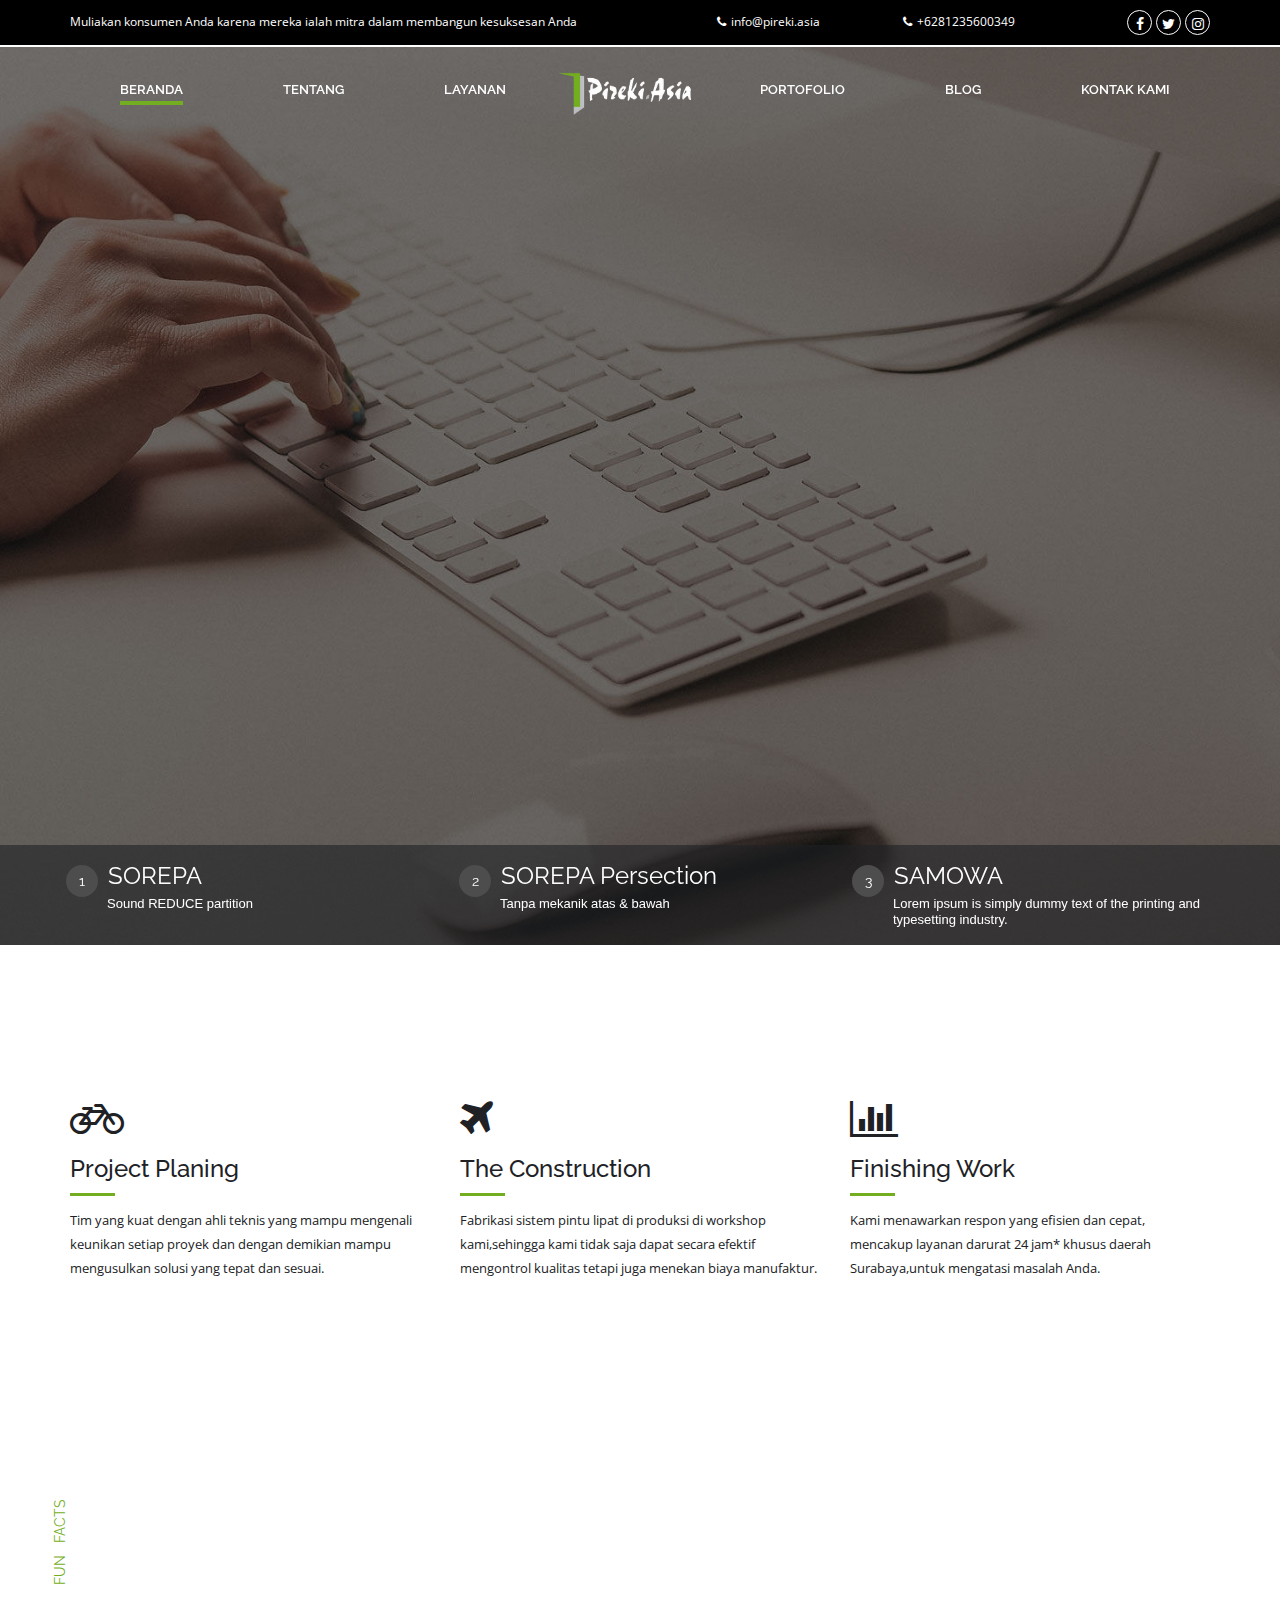
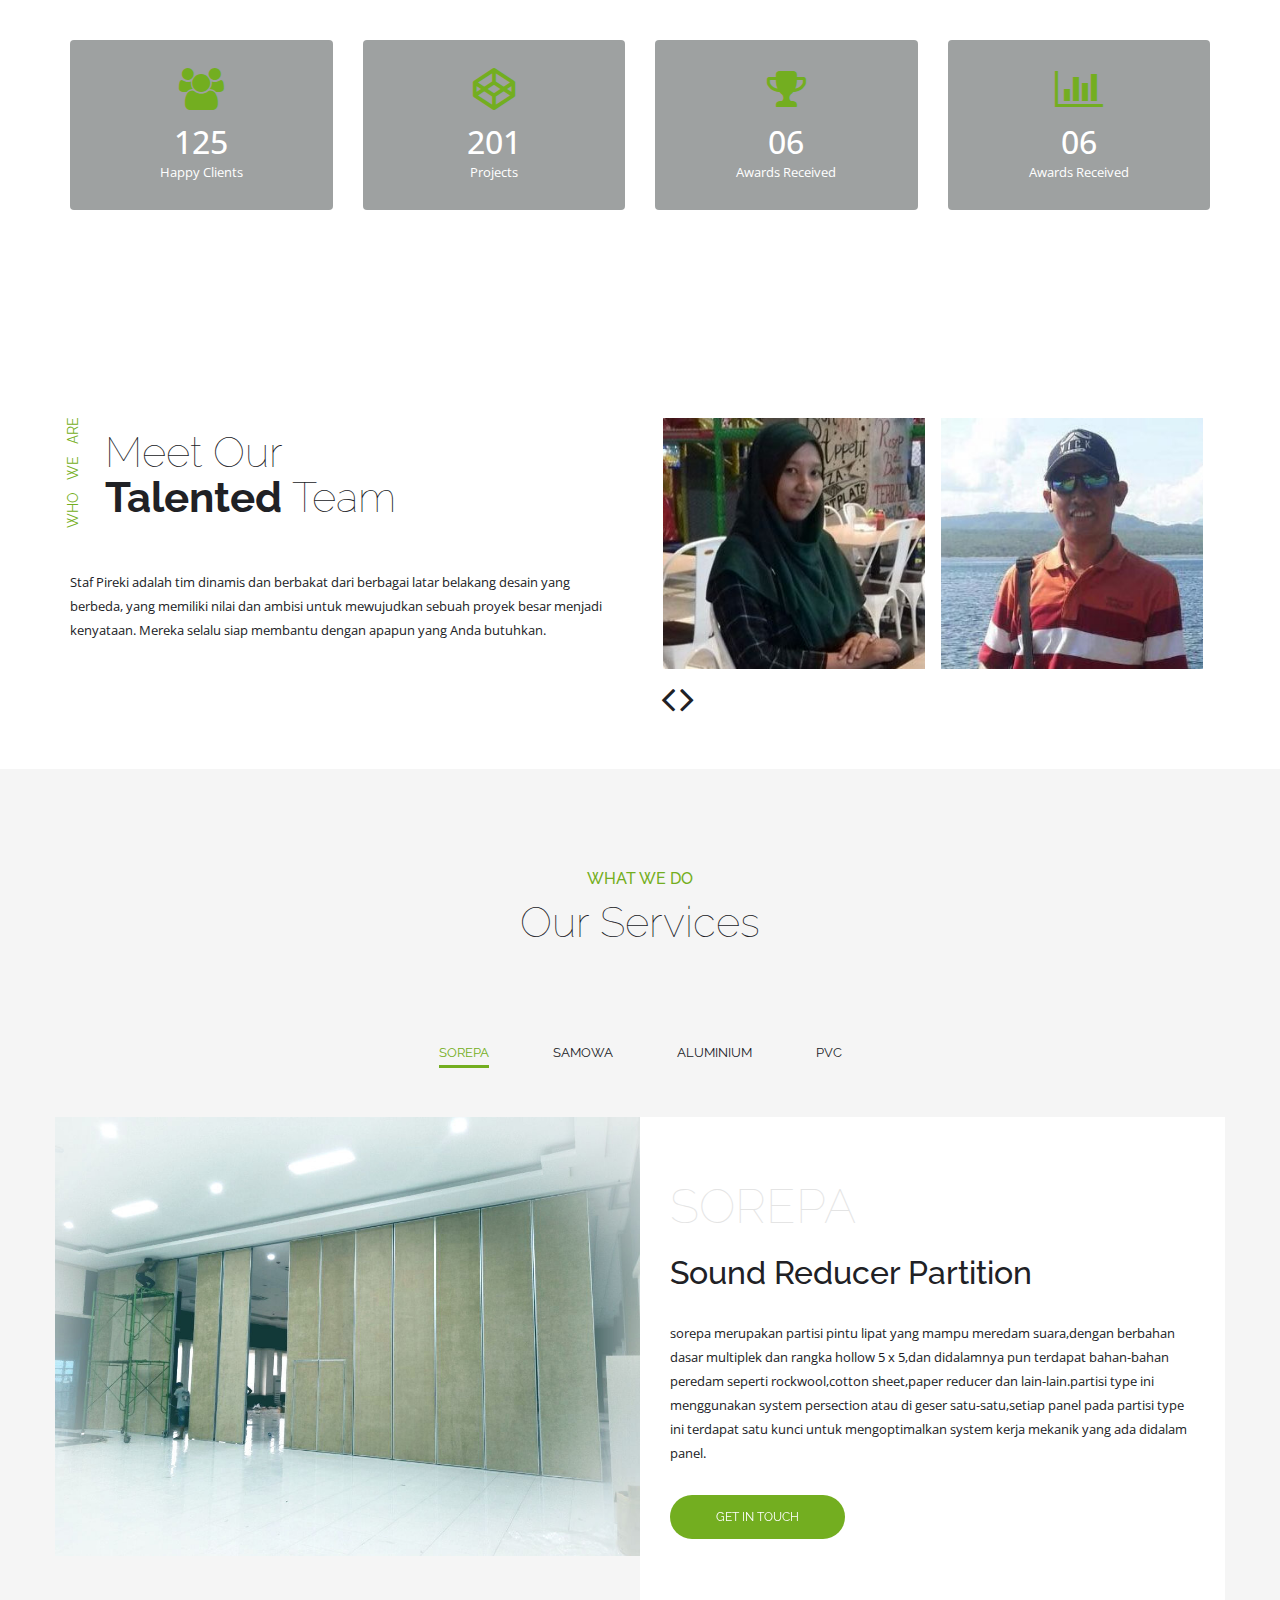
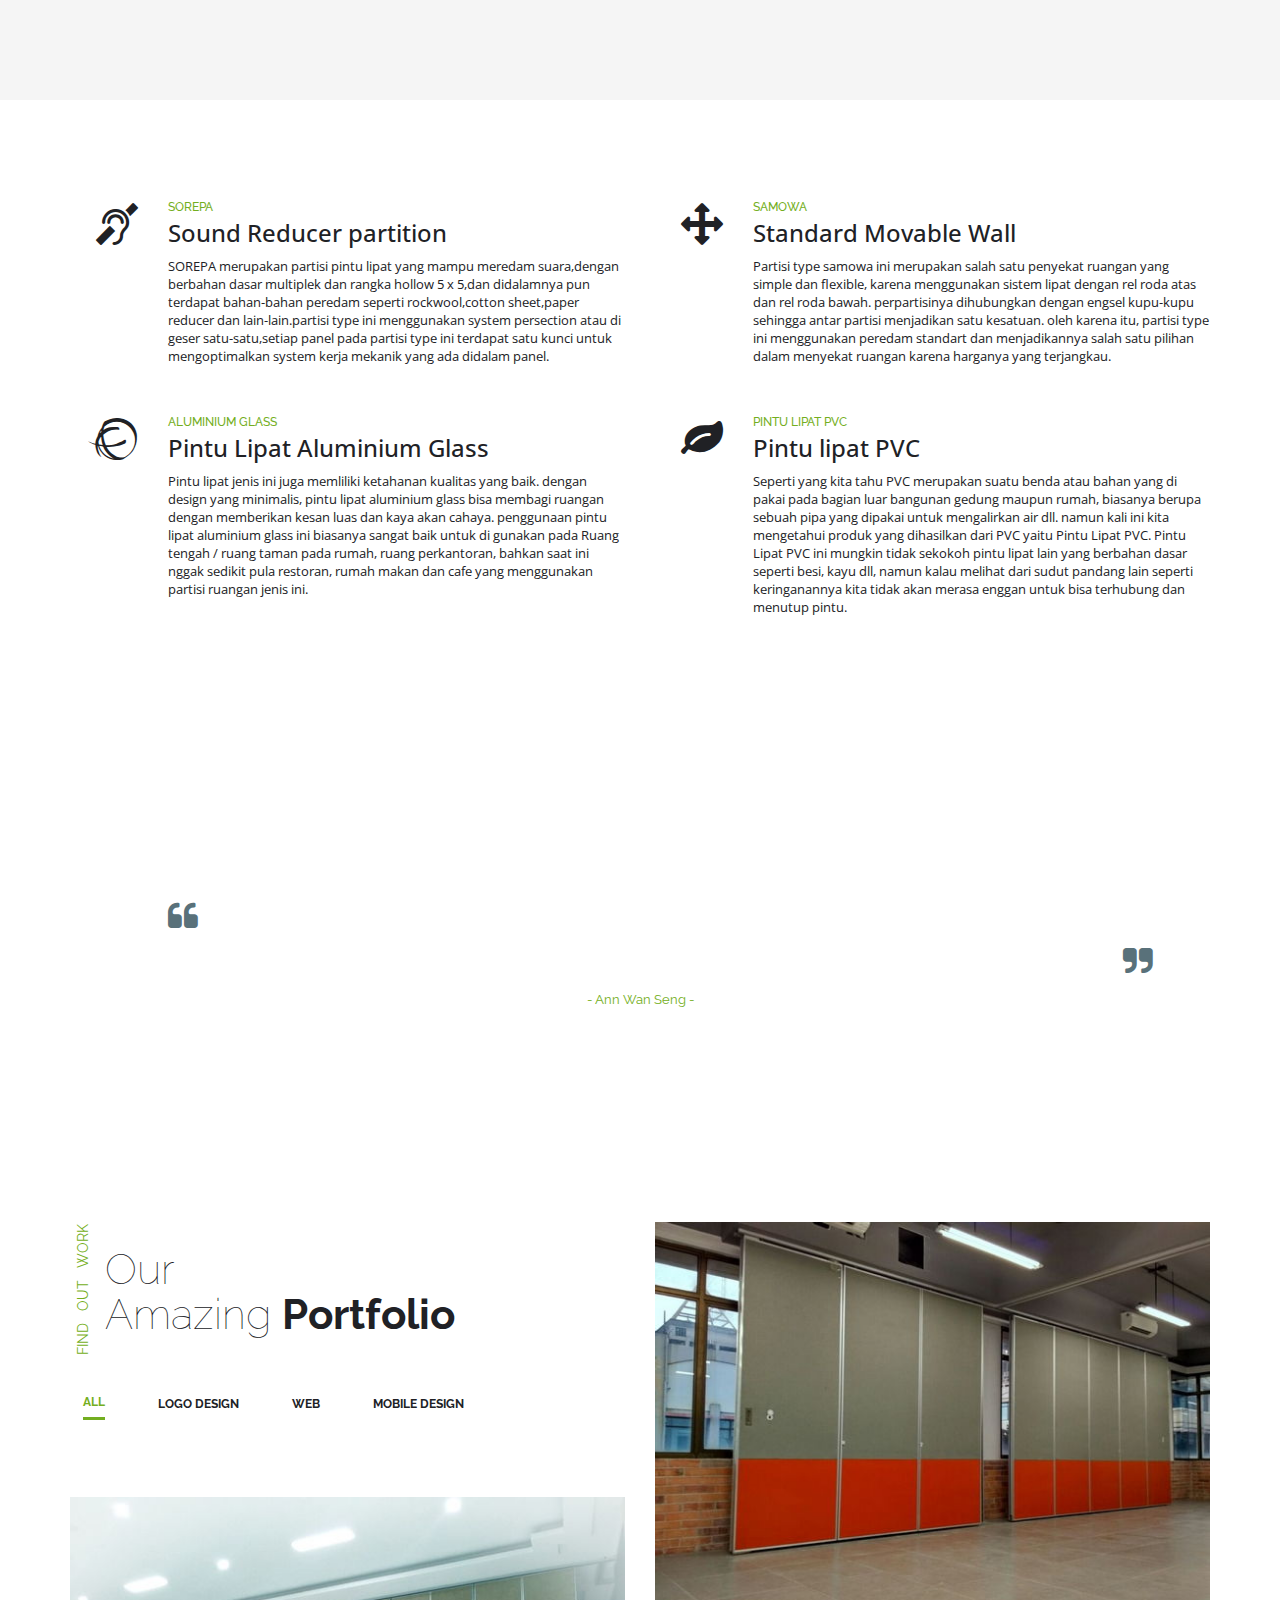
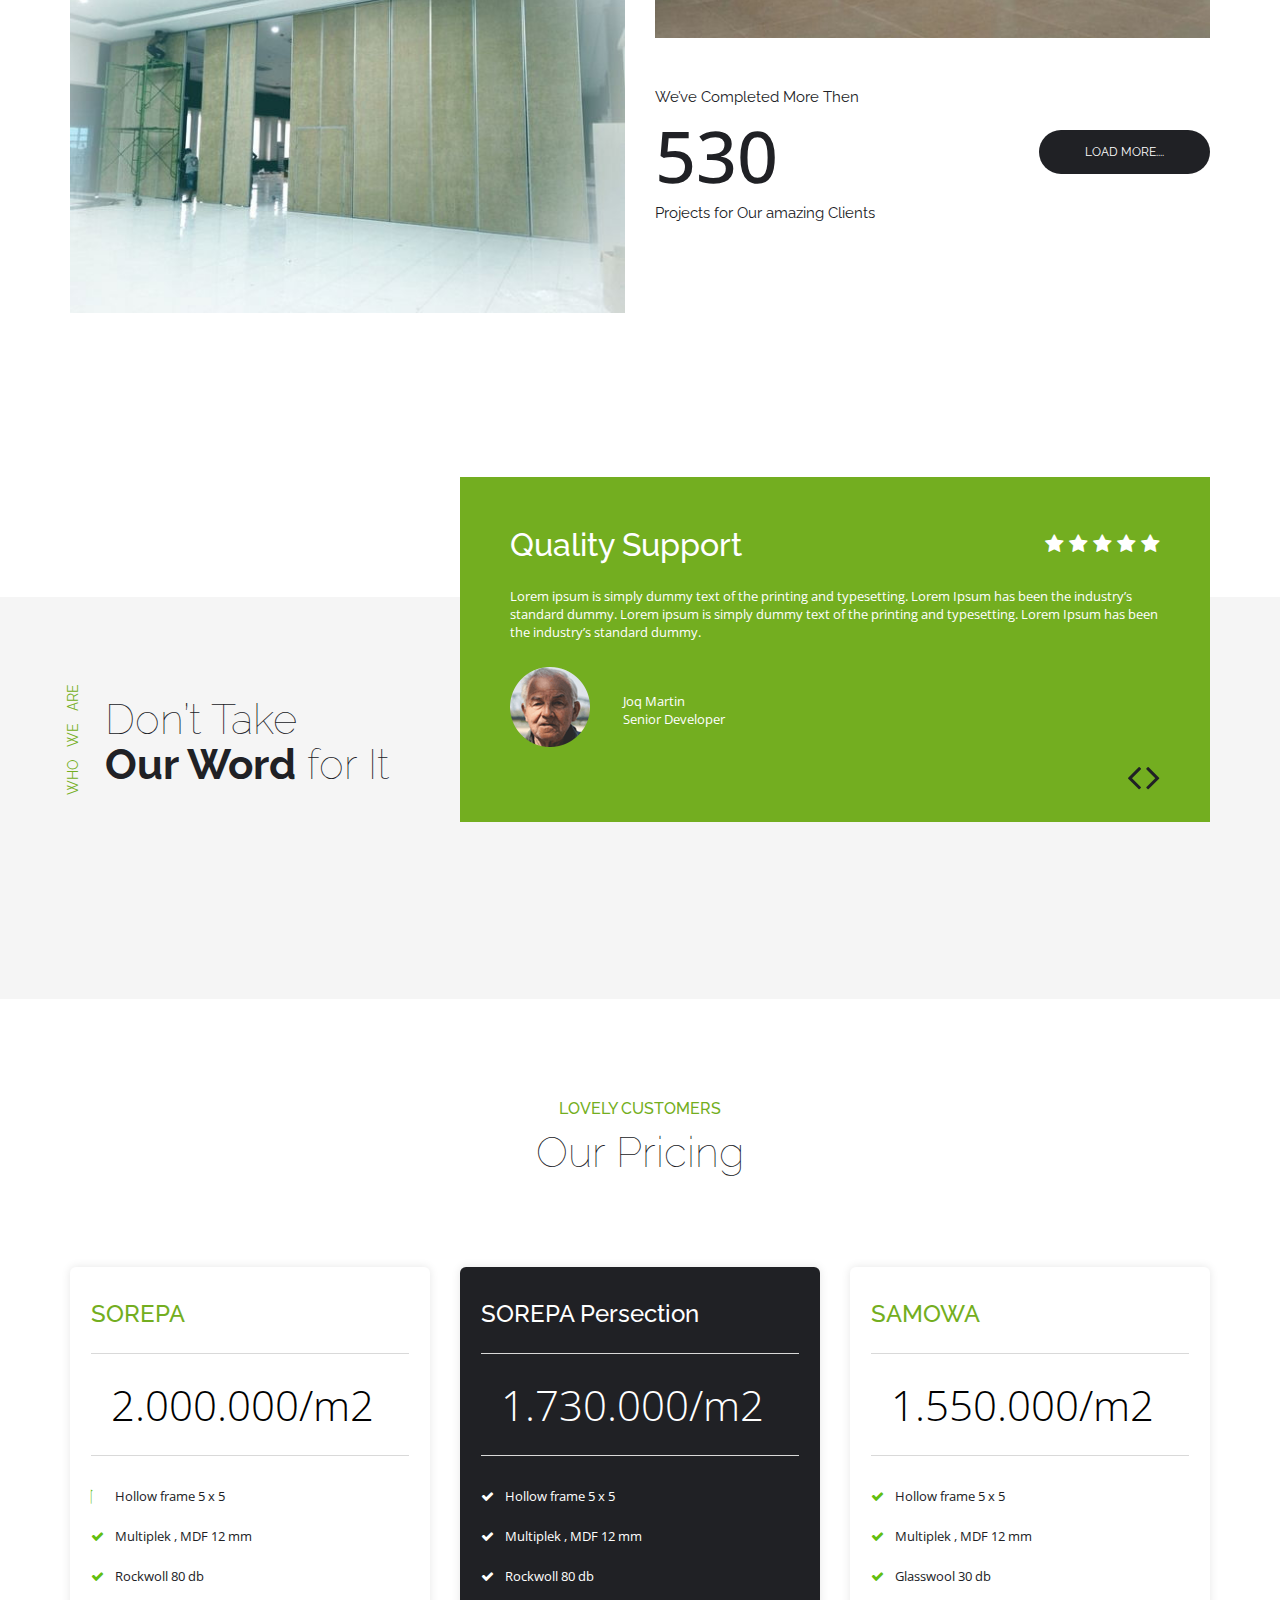
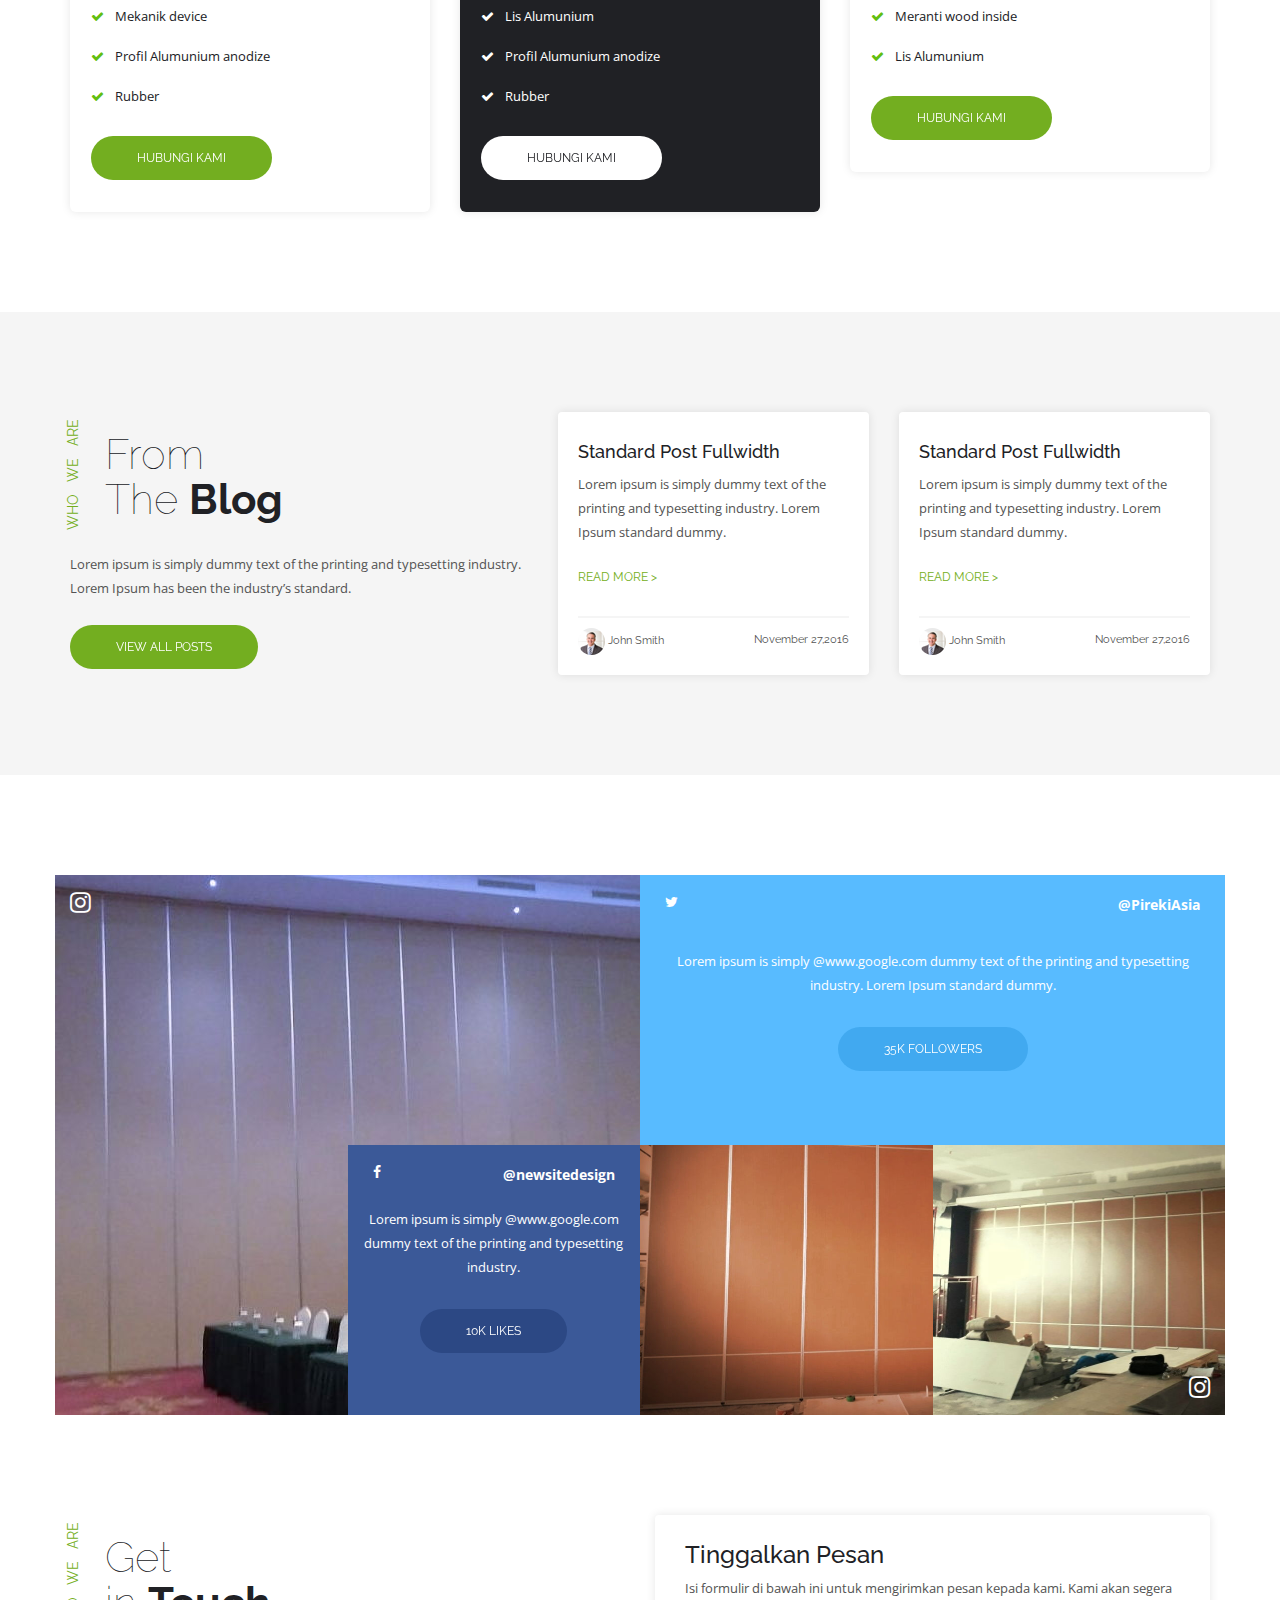
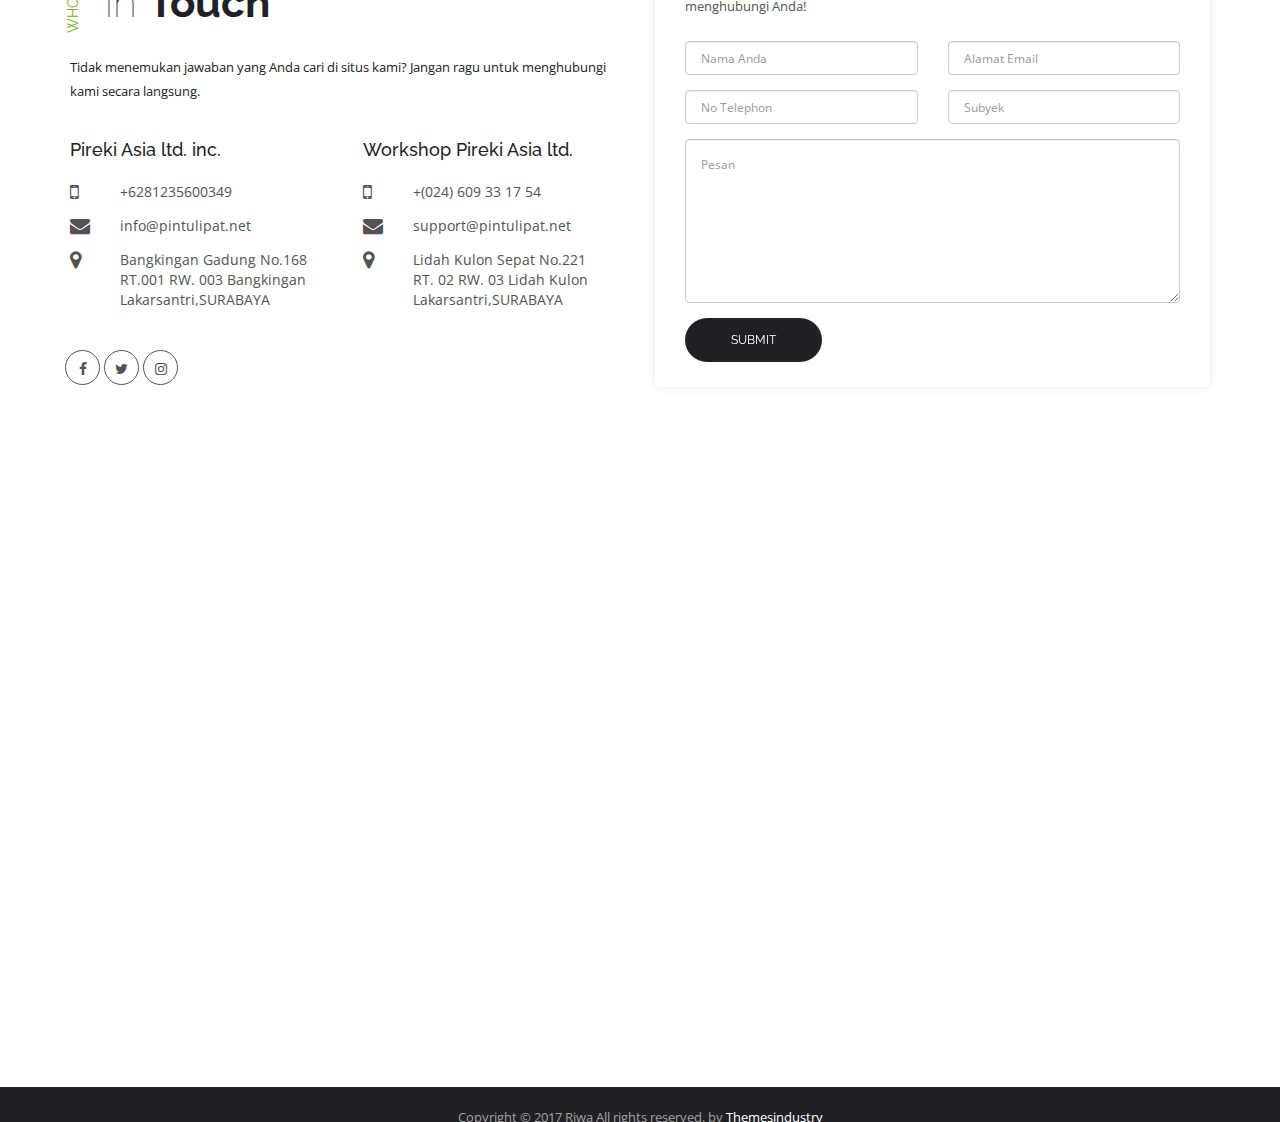
==== commit 4b0e76be: "Initial commit" ====
--- a/index.html
+++ b/index.html
@@ -4,13 +4,21 @@
     <meta charset="utf-8">
     <meta http-equiv="X-UA-Compatible" content="IE=edge">
     <meta name="viewport" content="width=device-width, initial-scale=1">
+	<!-- Global site tag (gtag.js) - Google Analytics -->
+<script async src="https://www.googletagmanager.com/gtag/js?id=UA-115799963-1"></script>
+<script>
+  window.dataLayer = window.dataLayer || [];
+  function gtag(){dataLayer.push(arguments);}
+  gtag('js', new Date());
+
+  gtag('config', 'UA-115799963-1');
+</script>
 	<!-- Google Tag Manager -->
 <script>(function(w,d,s,l,i){w[l]=w[l]||[];w[l].push({'gtm.start':
 new Date().getTime(),event:'gtm.js'});var f=d.getElementsByTagName(s)[0],
 j=d.createElement(s),dl=l!='dataLayer'?'&l='+l:'';j.async=true;j.src=
 'https://www.googletagmanager.com/gtm.js?id='+i+dl;f.parentNode.insertBefore(j,f);
-})(window,document,'script','dataLayer','GTM-5RRLWZ6');
-  gtag('config', 'UA-115799963-1');</script>
+})(window,document,'script','dataLayer','GTM-5RRLWZ6');</script>
 <!-- End Google Tag Manager -->
     <!-- The above 3 meta tags *must* come first in the head; any other head content must come *after* these tags -->
     <title>Pireki Asia</title>
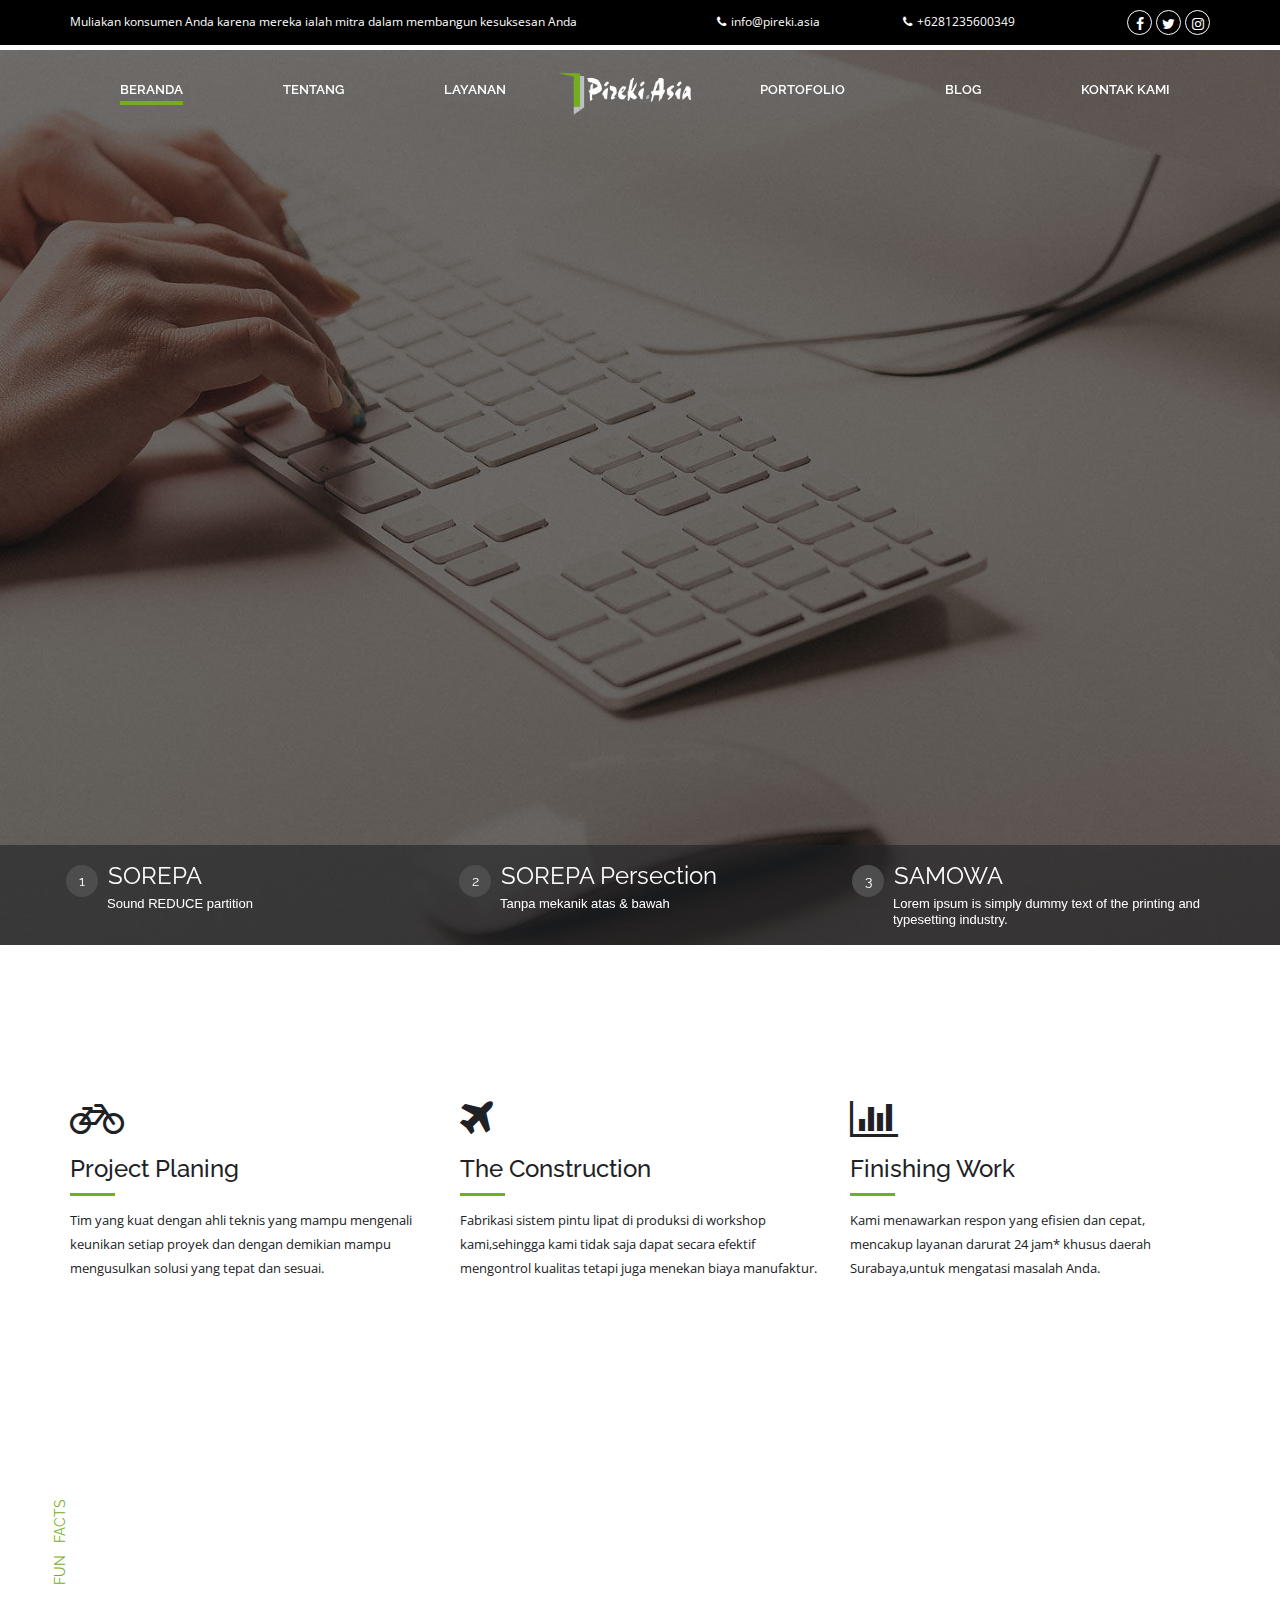
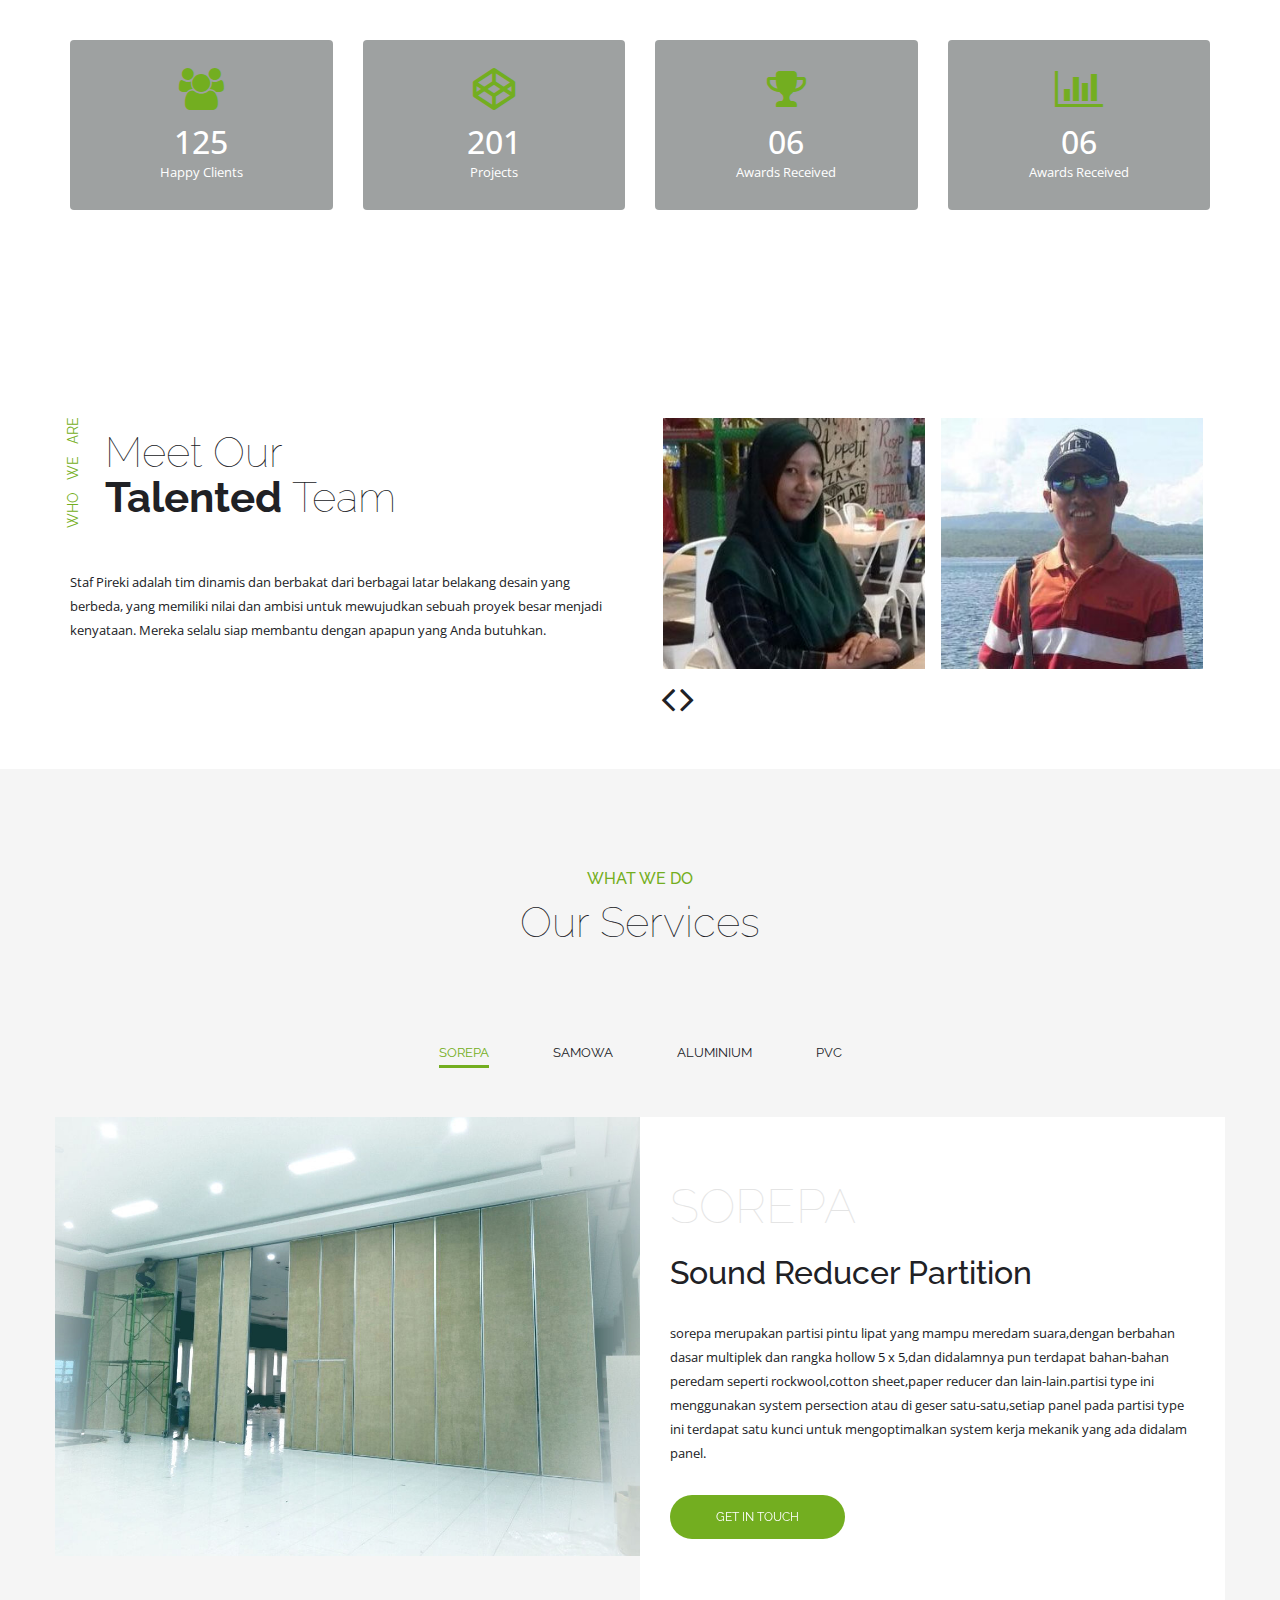
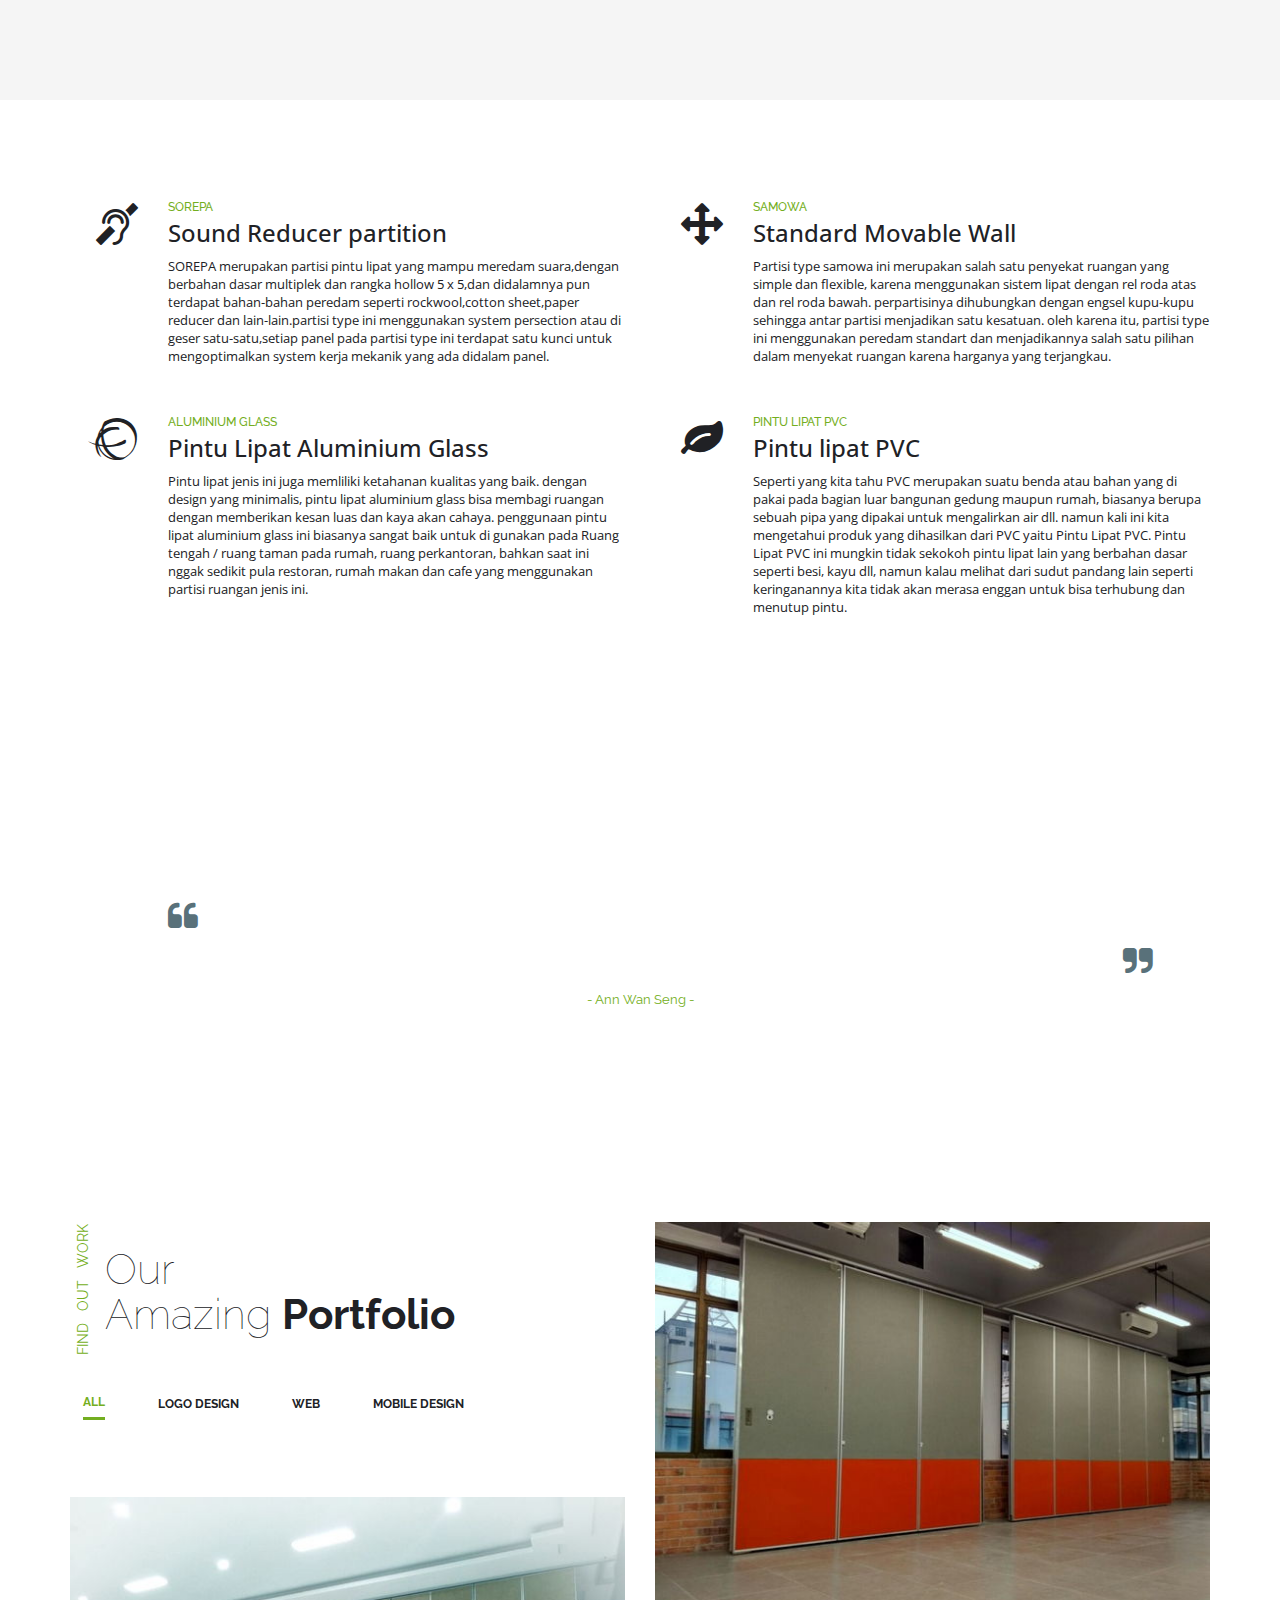
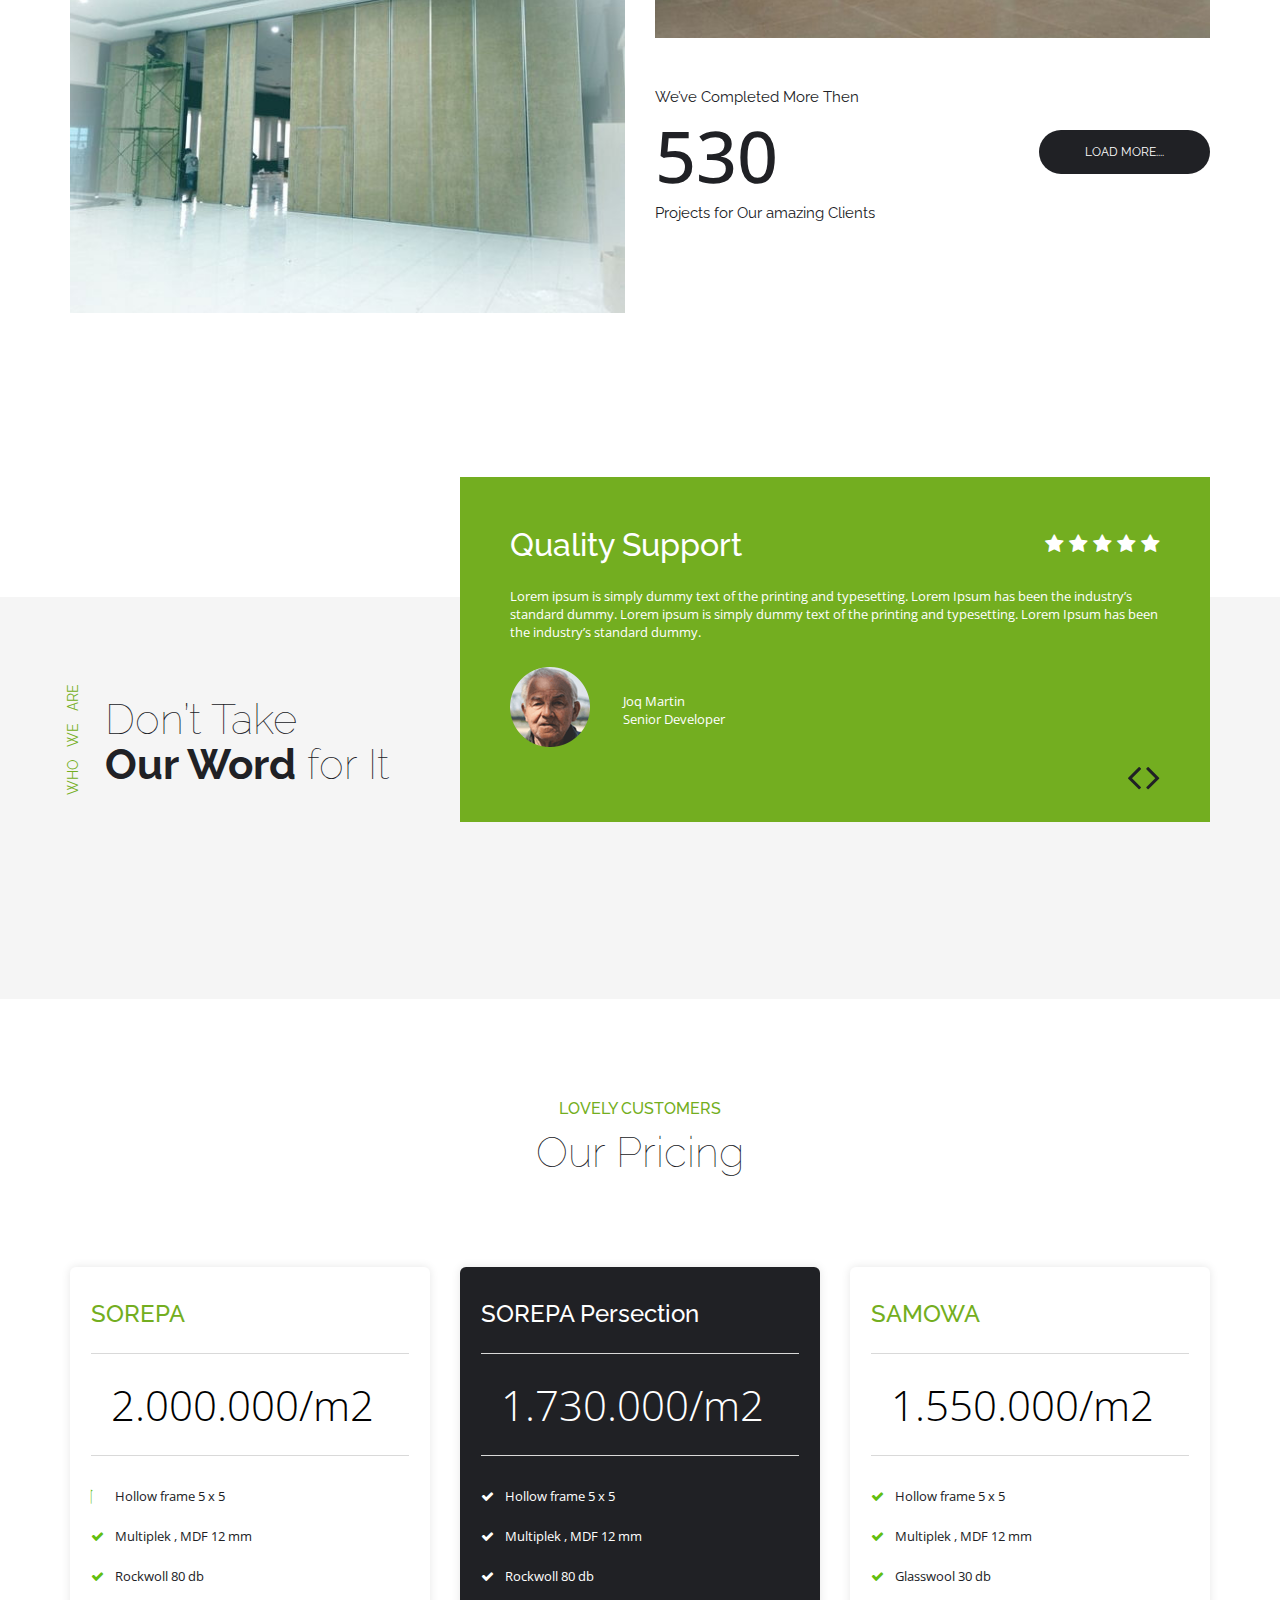
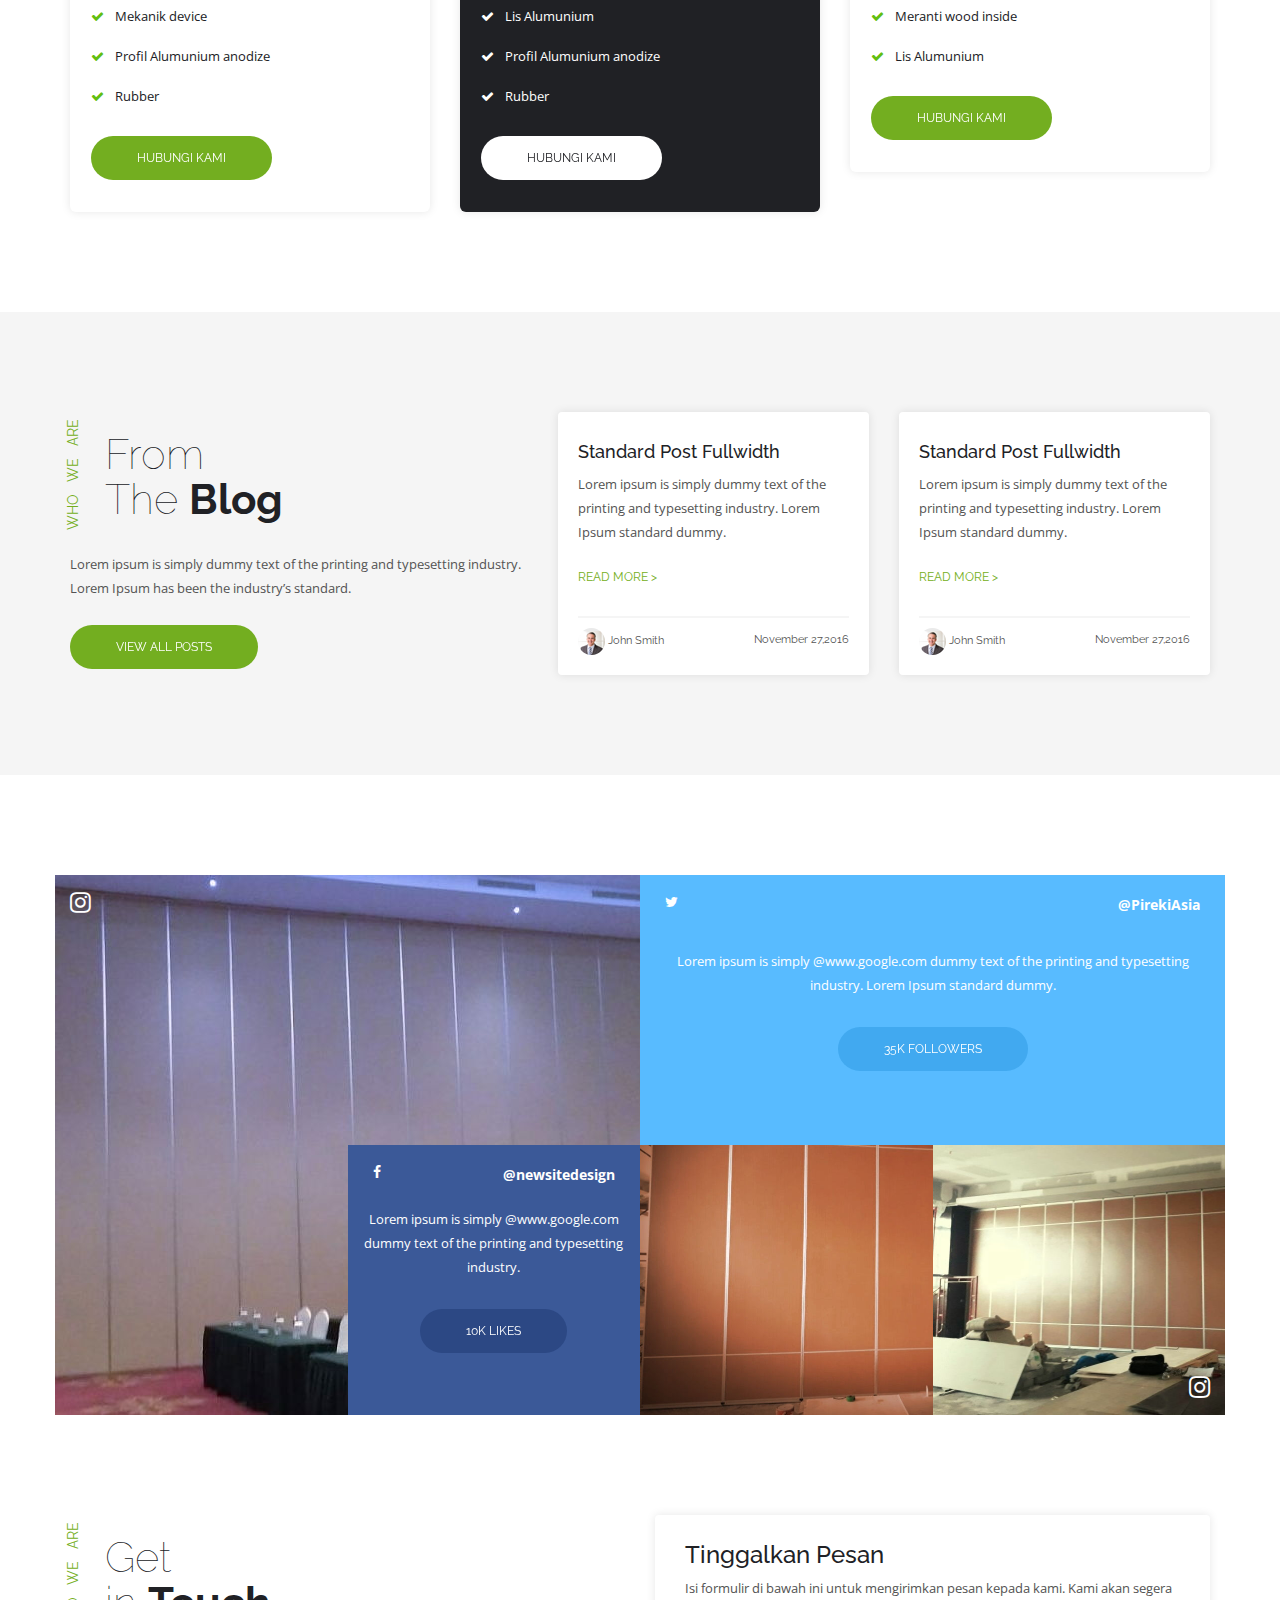
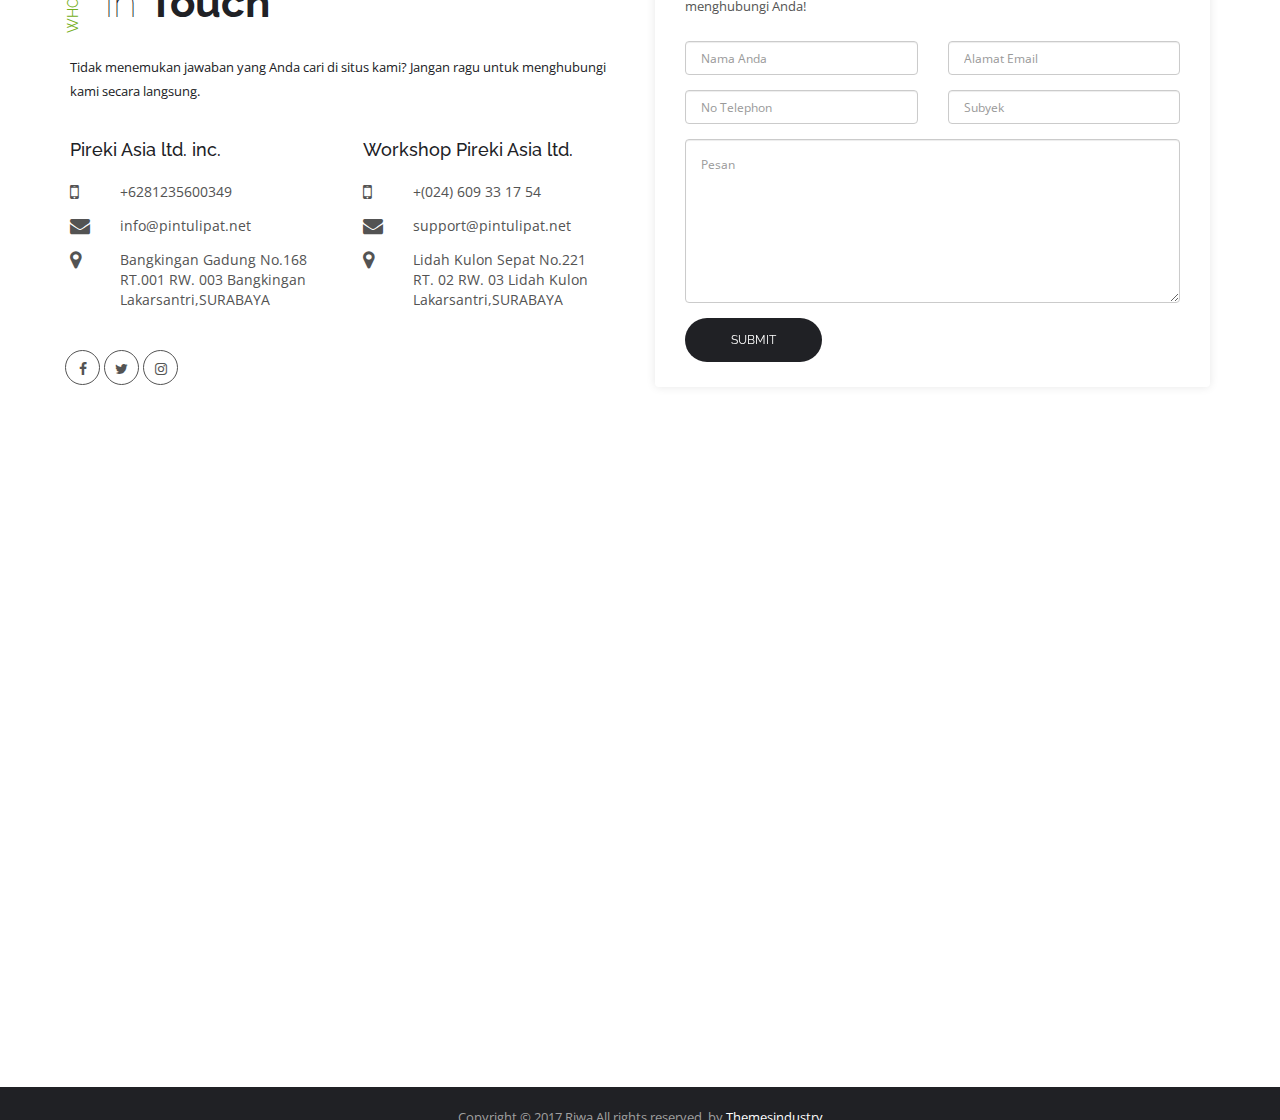
==== commit 8b586174: "Initial commit" ====
--- a/index.html
+++ b/index.html
@@ -3,16 +3,7 @@
 <head>
     <meta charset="utf-8">
     <meta http-equiv="X-UA-Compatible" content="IE=edge">
-    <meta name="viewport" content="width=device-width, initial-scale=1">
-	<!-- Global site tag (gtag.js) - Google Analytics -->
-<script async src="https://www.googletagmanager.com/gtag/js?id=UA-115799963-1"></script>
-<script>
-  window.dataLayer = window.dataLayer || [];
-  function gtag(){dataLayer.push(arguments);}
-  gtag('js', new Date());
-
-  gtag('config', 'UA-115799963-1');
-</script>
+    <meta name="viewport" content="width=device-width, initial-scale=1">	
 	<!-- Google Tag Manager -->
 <script>(function(w,d,s,l,i){w[l]=w[l]||[];w[l].push({'gtm.start':
 new Date().getTime(),event:'gtm.js'});var f=d.getElementsByTagName(s)[0],
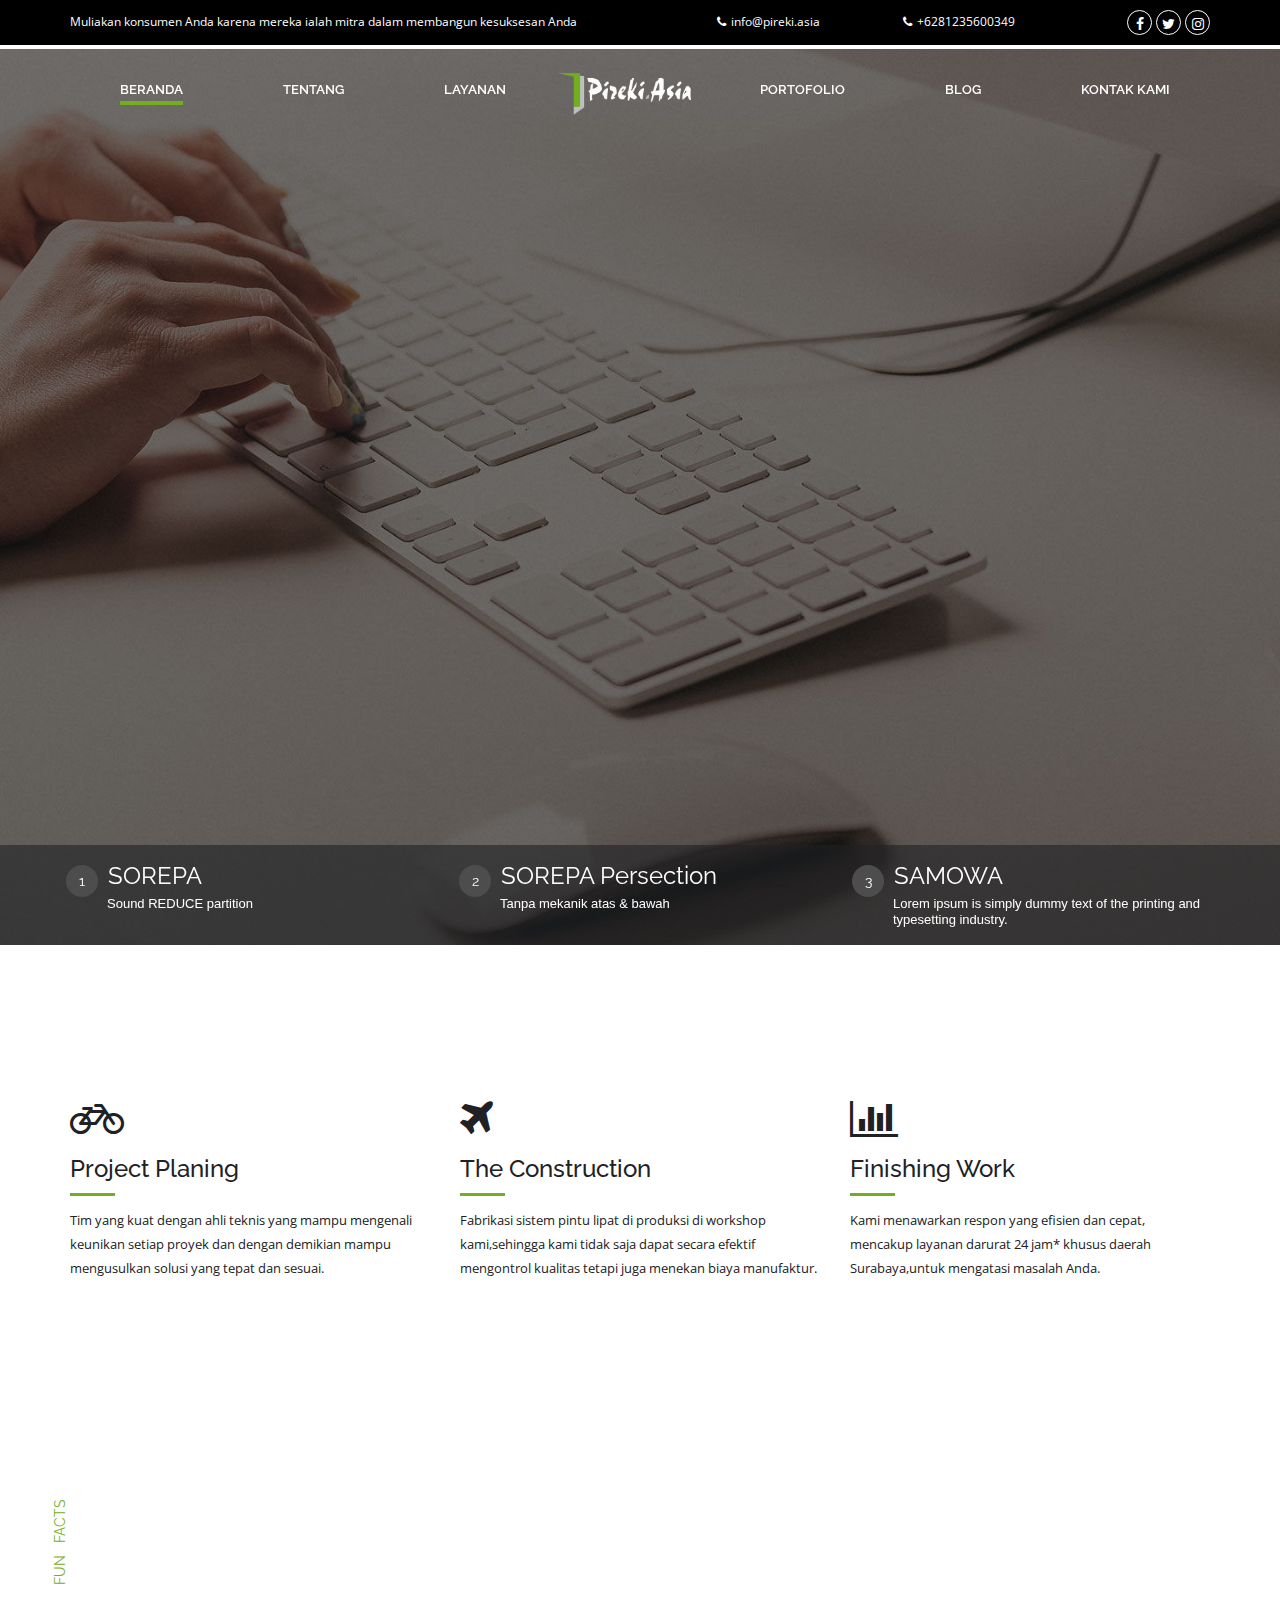
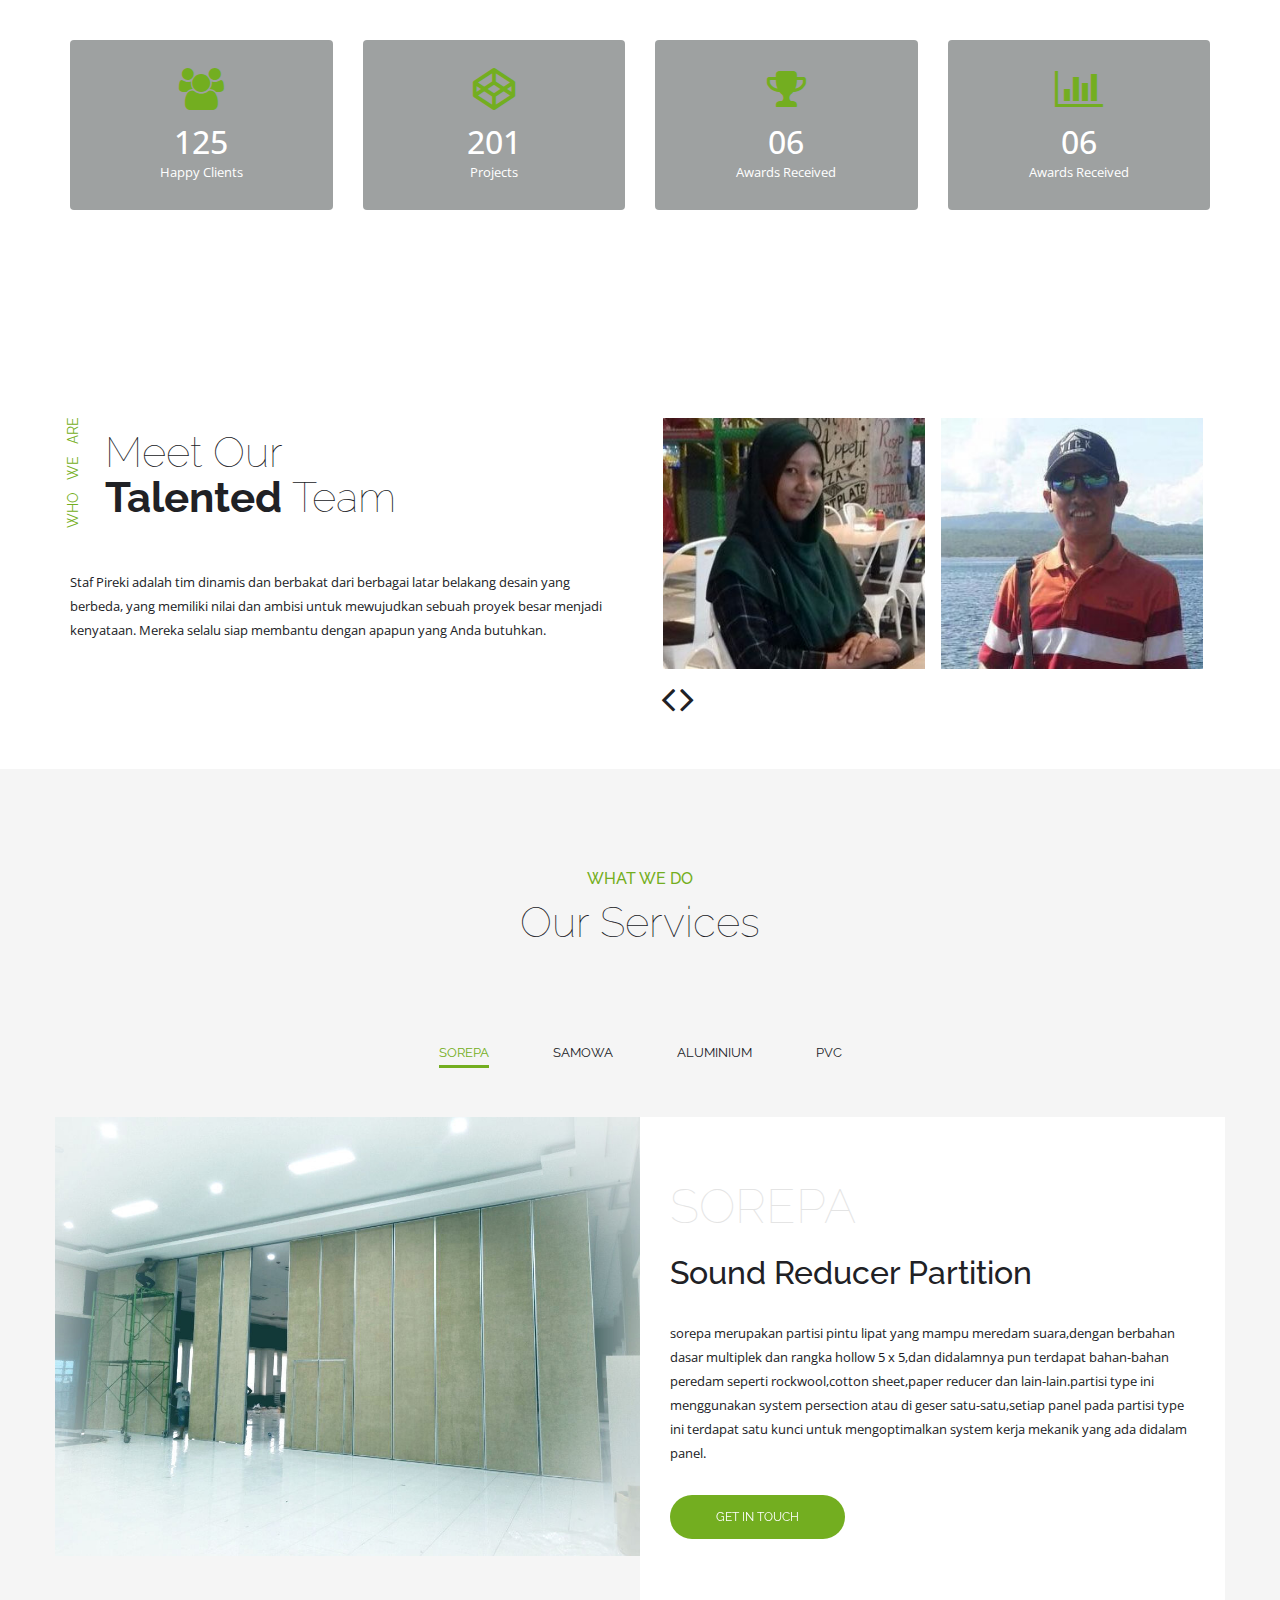
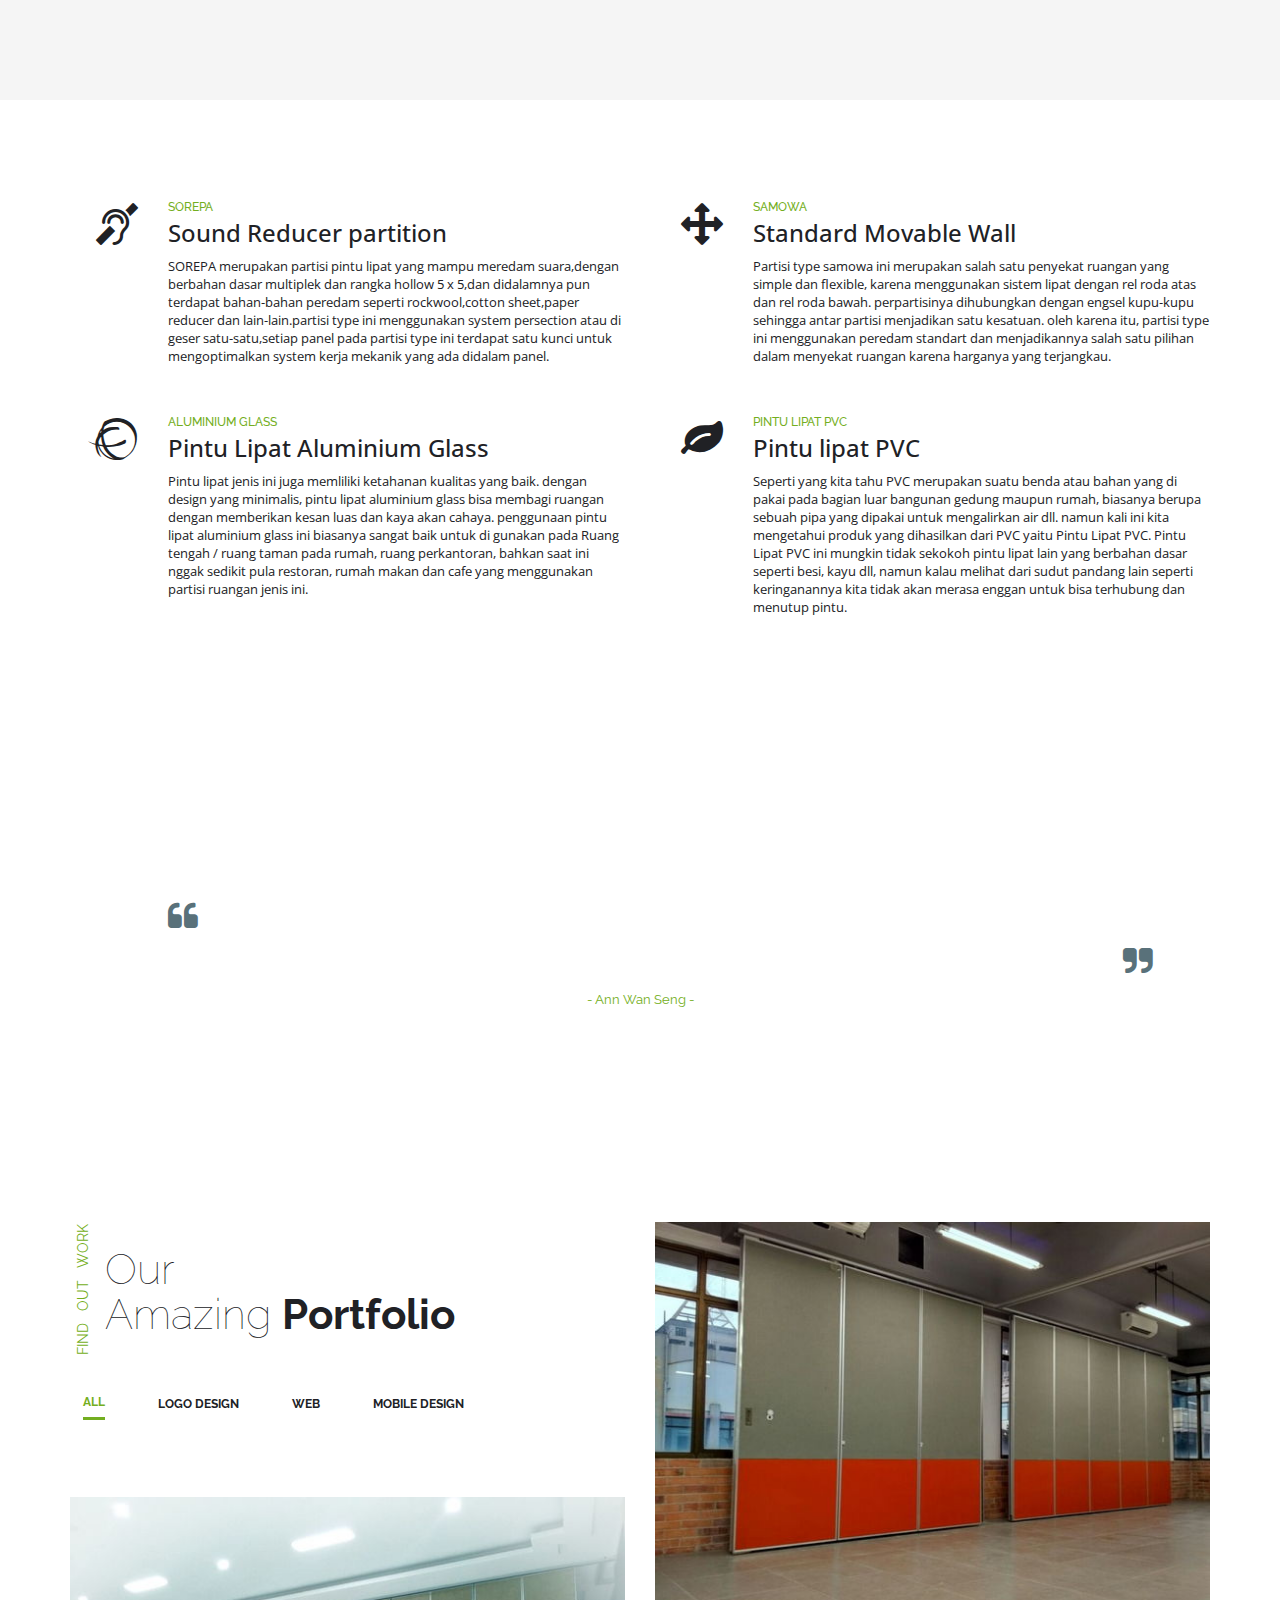
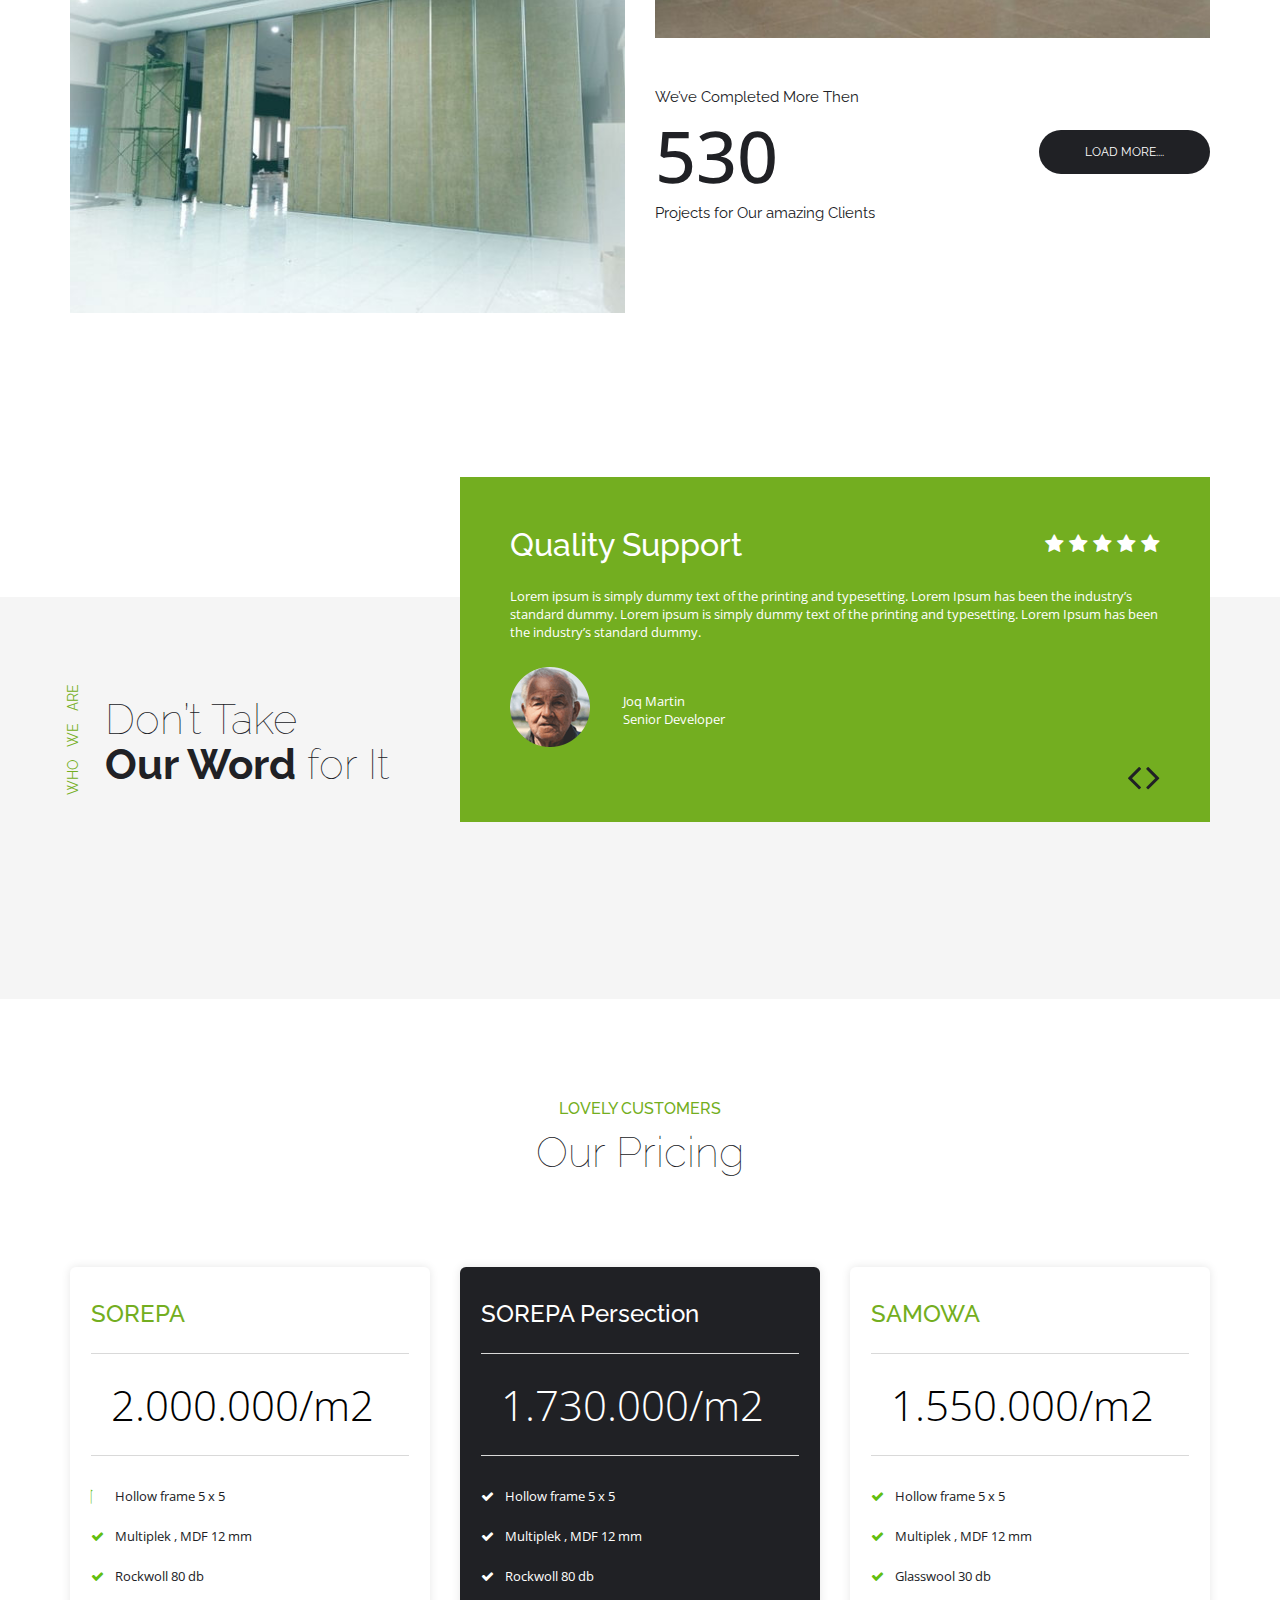
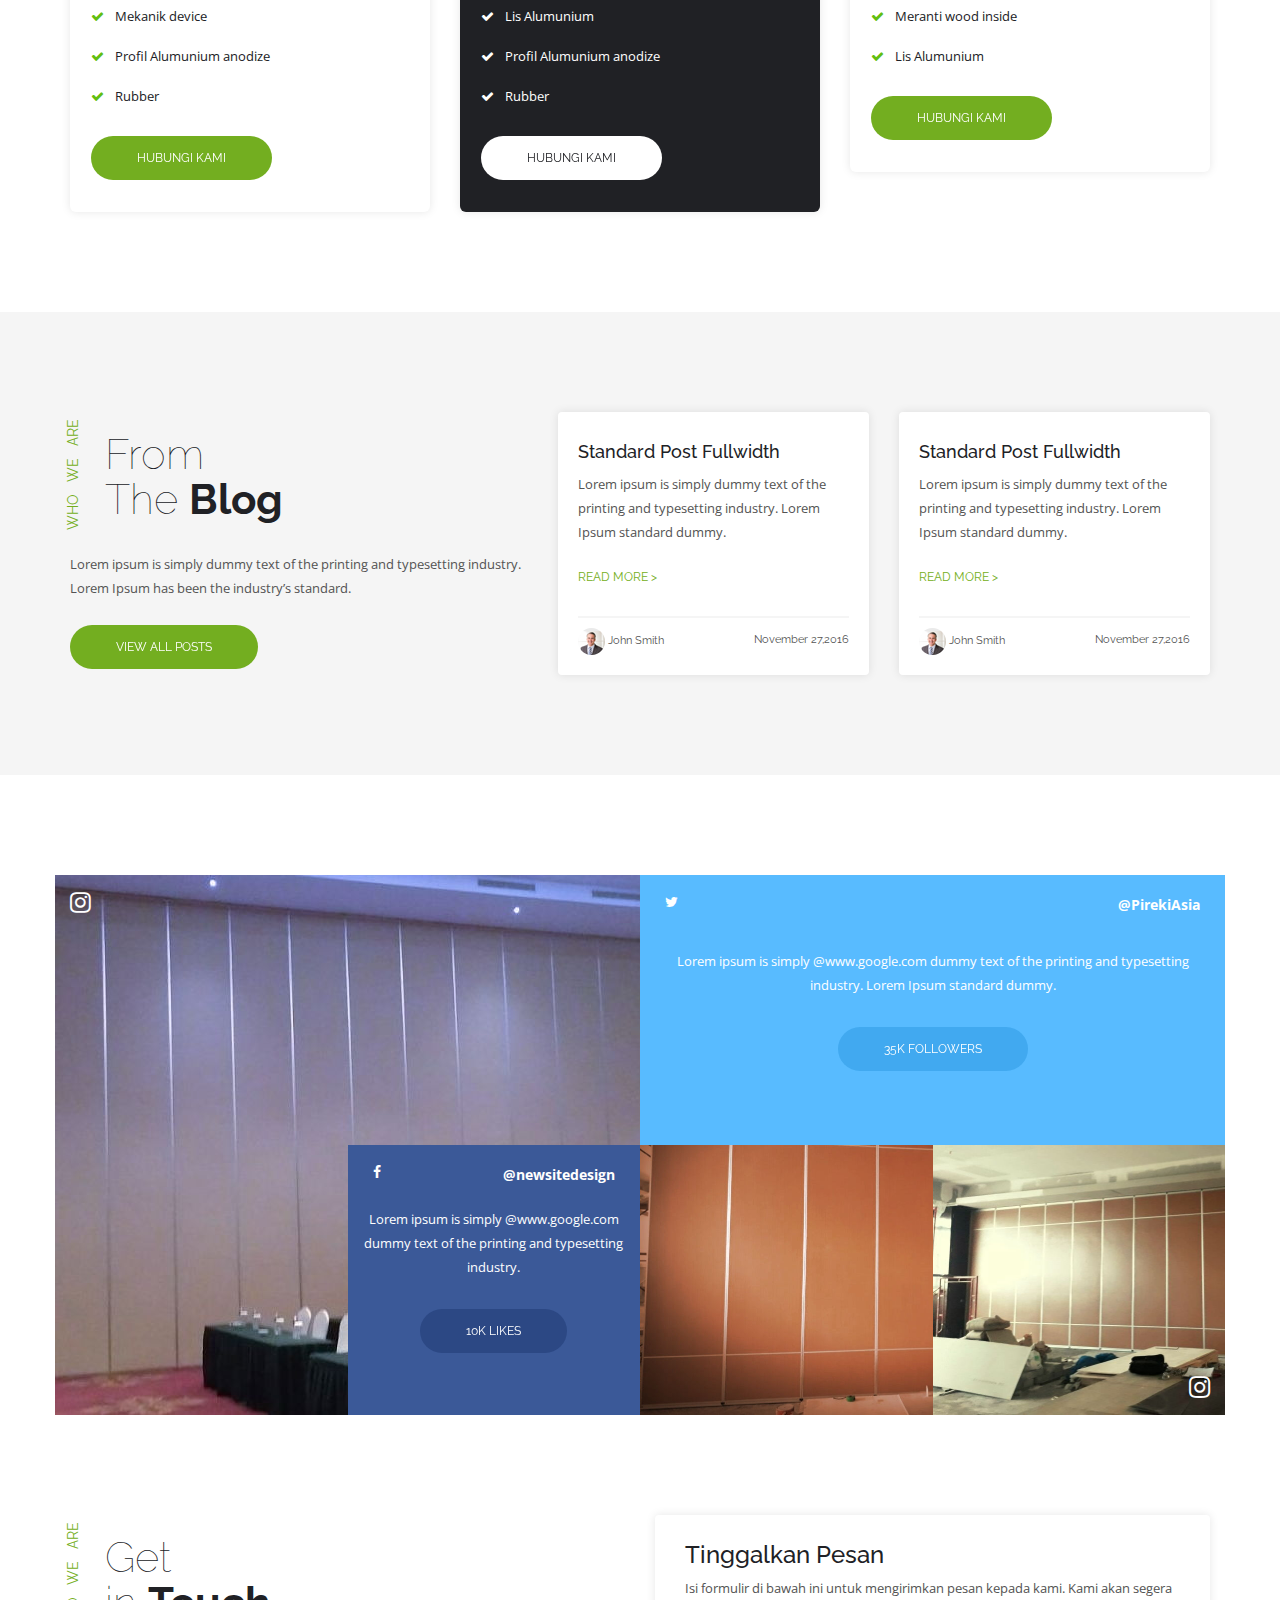
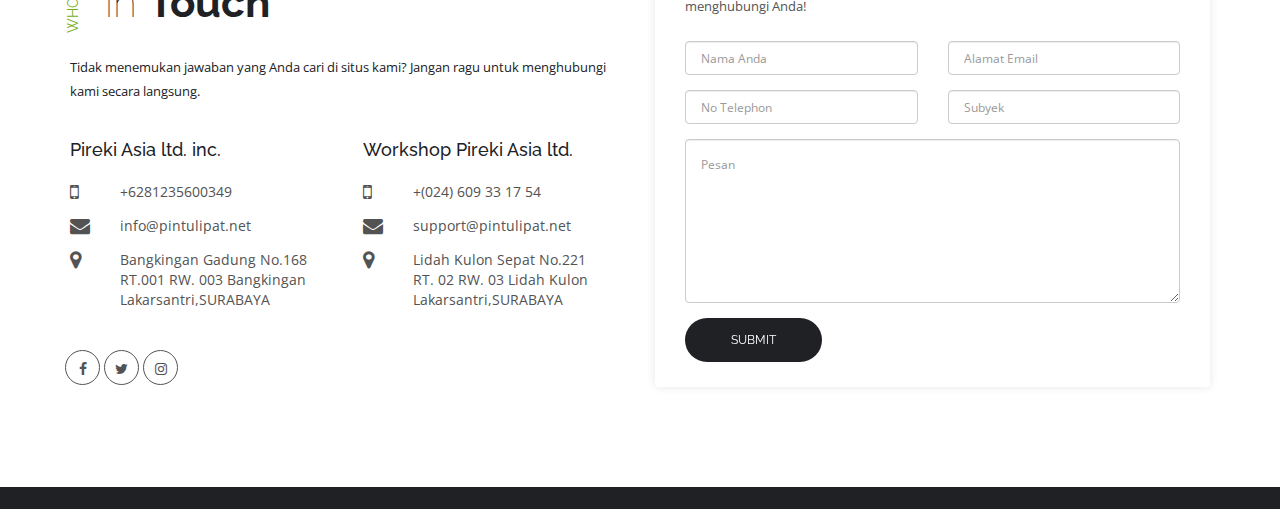
==== commit fe9e855d: "Initial commit" ====
--- a/index.html
+++ b/index.html
@@ -1273,15 +1273,6 @@
     <!-- contact-us2 end-->
 
     <!-- contact-us3 start-->
-    <!--/g-map-->
-    <div id="g-map">
-        <div class="container-fluid ">
-            <div class="row">
-                <div id="map"></div>
-            </div>
-        </div>
-    </div>
-    <!--/g-map-->
     <!-- contact-us3 end-->
 
 </section>
@@ -1301,9 +1292,6 @@
 <!-- jQuery (necessary for Bootstrap's JavaScript plugins) -->
 <script src="js/jquery1.12.4.jquery.min.js"></script>
 <!-- Include all compiled plugins (below), or include individual files as needed -->
-<script type="text/javascript"
-        src="http://maps.google.com/maps/api/js?key=AIzaSyAOBKD6V47-g_3opmidcmFapb3kSNAR70U"></script>
-<script src="js/gmaps.min.js"></script>
 <script type="text/javascript" src="js/jquery.themepunch.tools.min.js?rev=5.0"></script>
 <script type="text/javascript" src="js/jquery.themepunch.revolution.min.js?rev=5.0"></script>
 <script type="text/javascript" src="js/revolution.extension.layeranimation.min.js"></script>
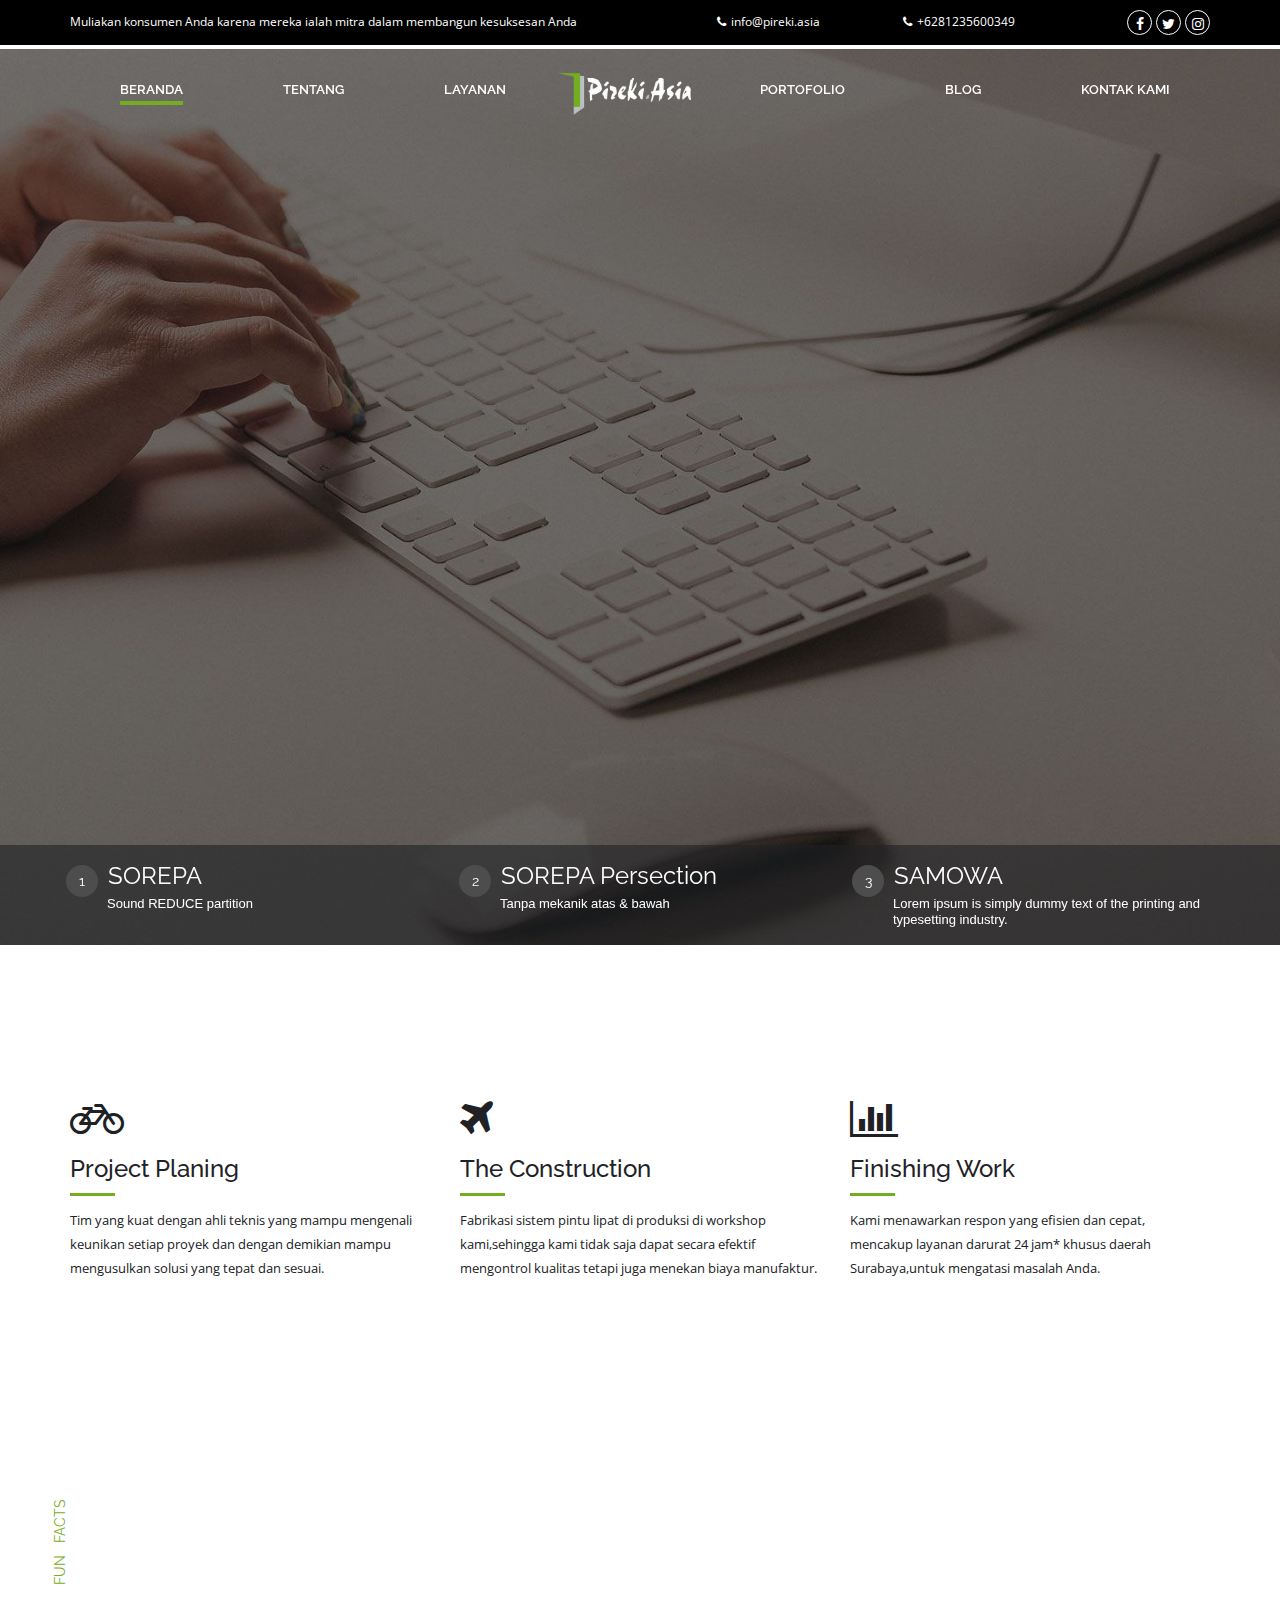
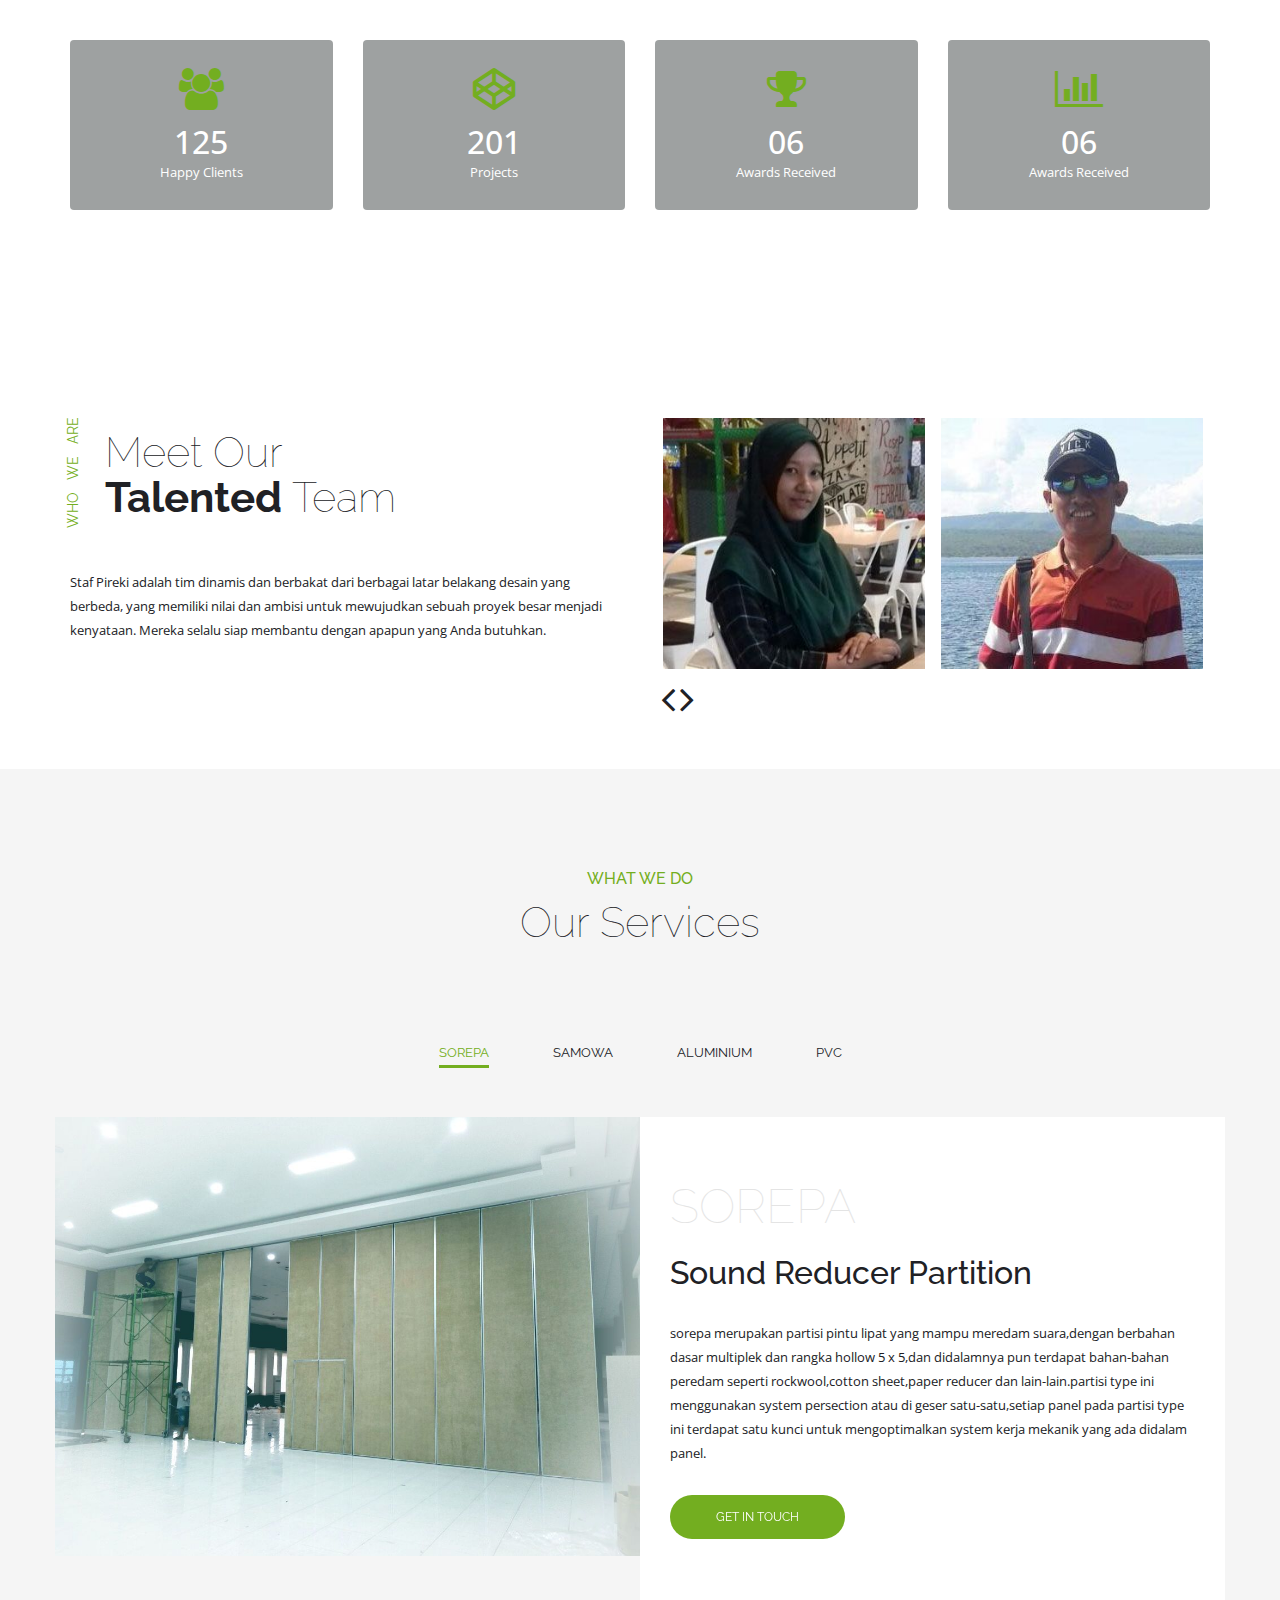
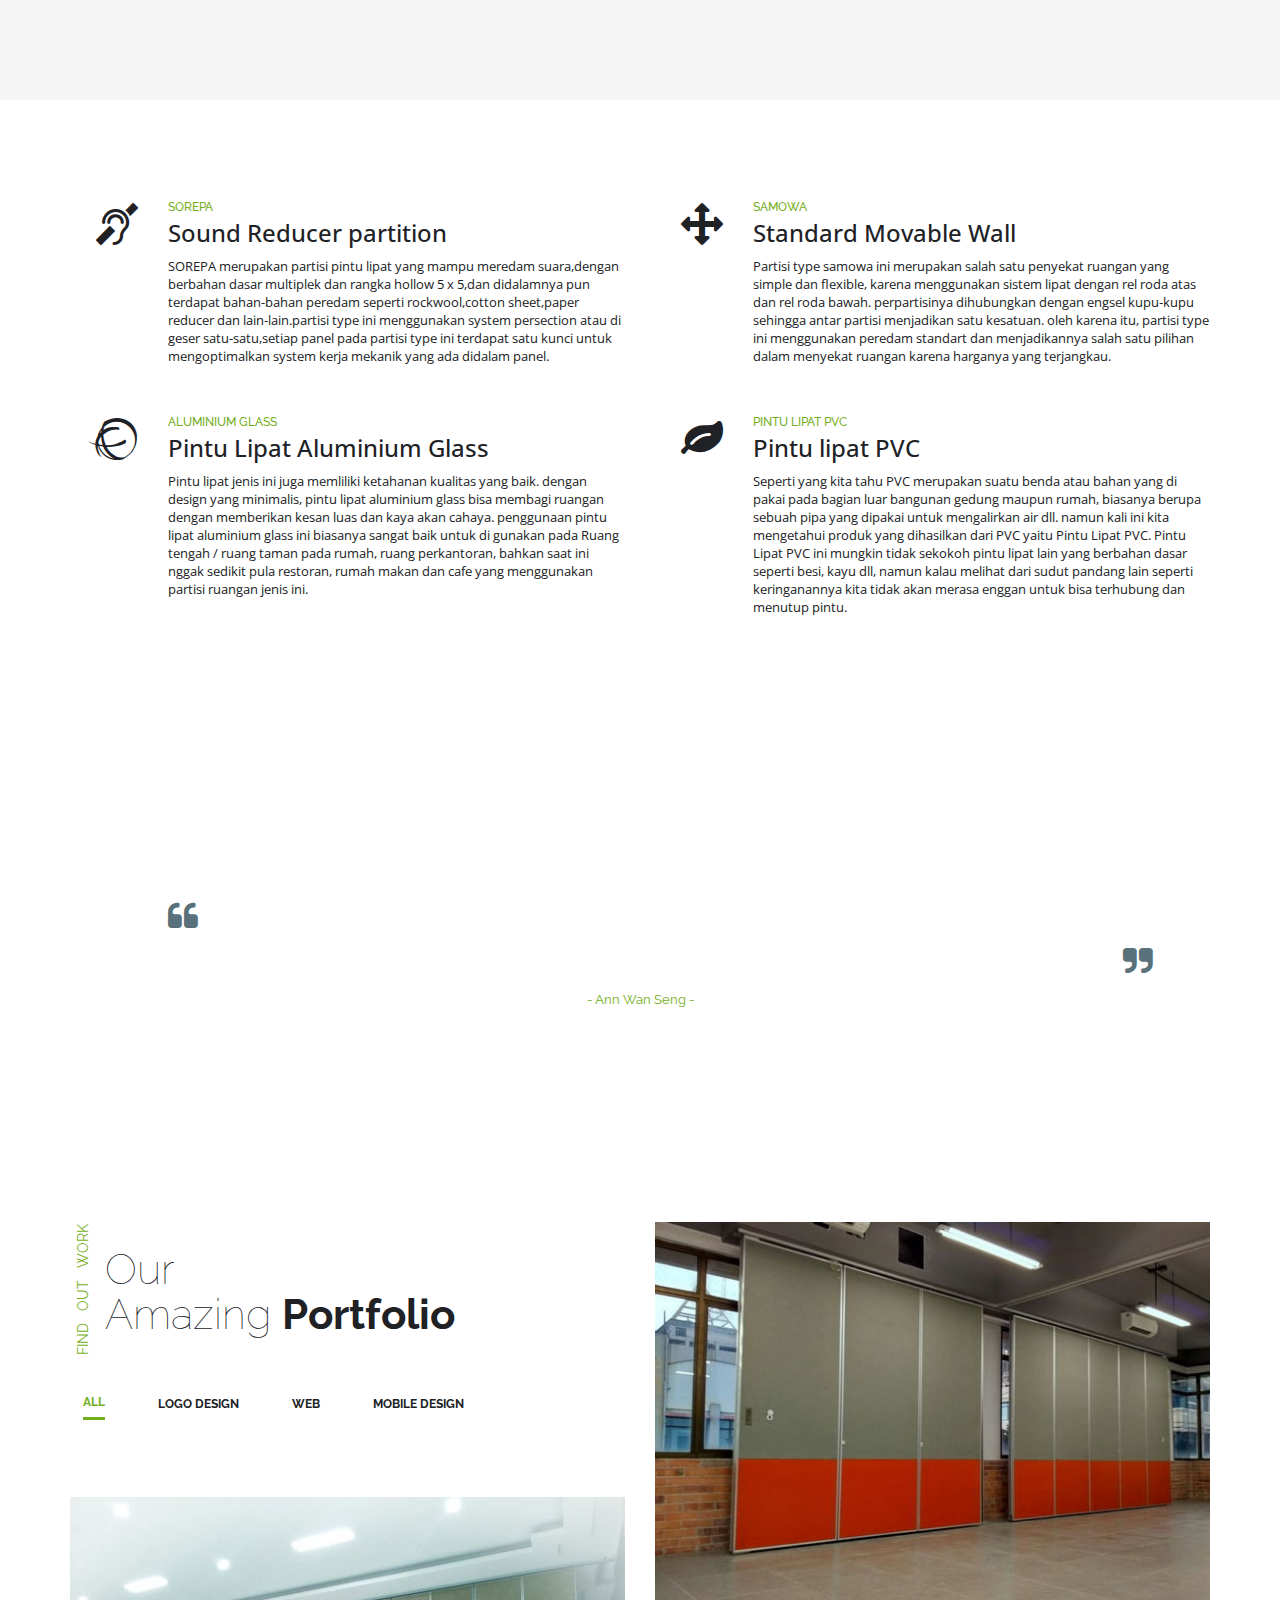
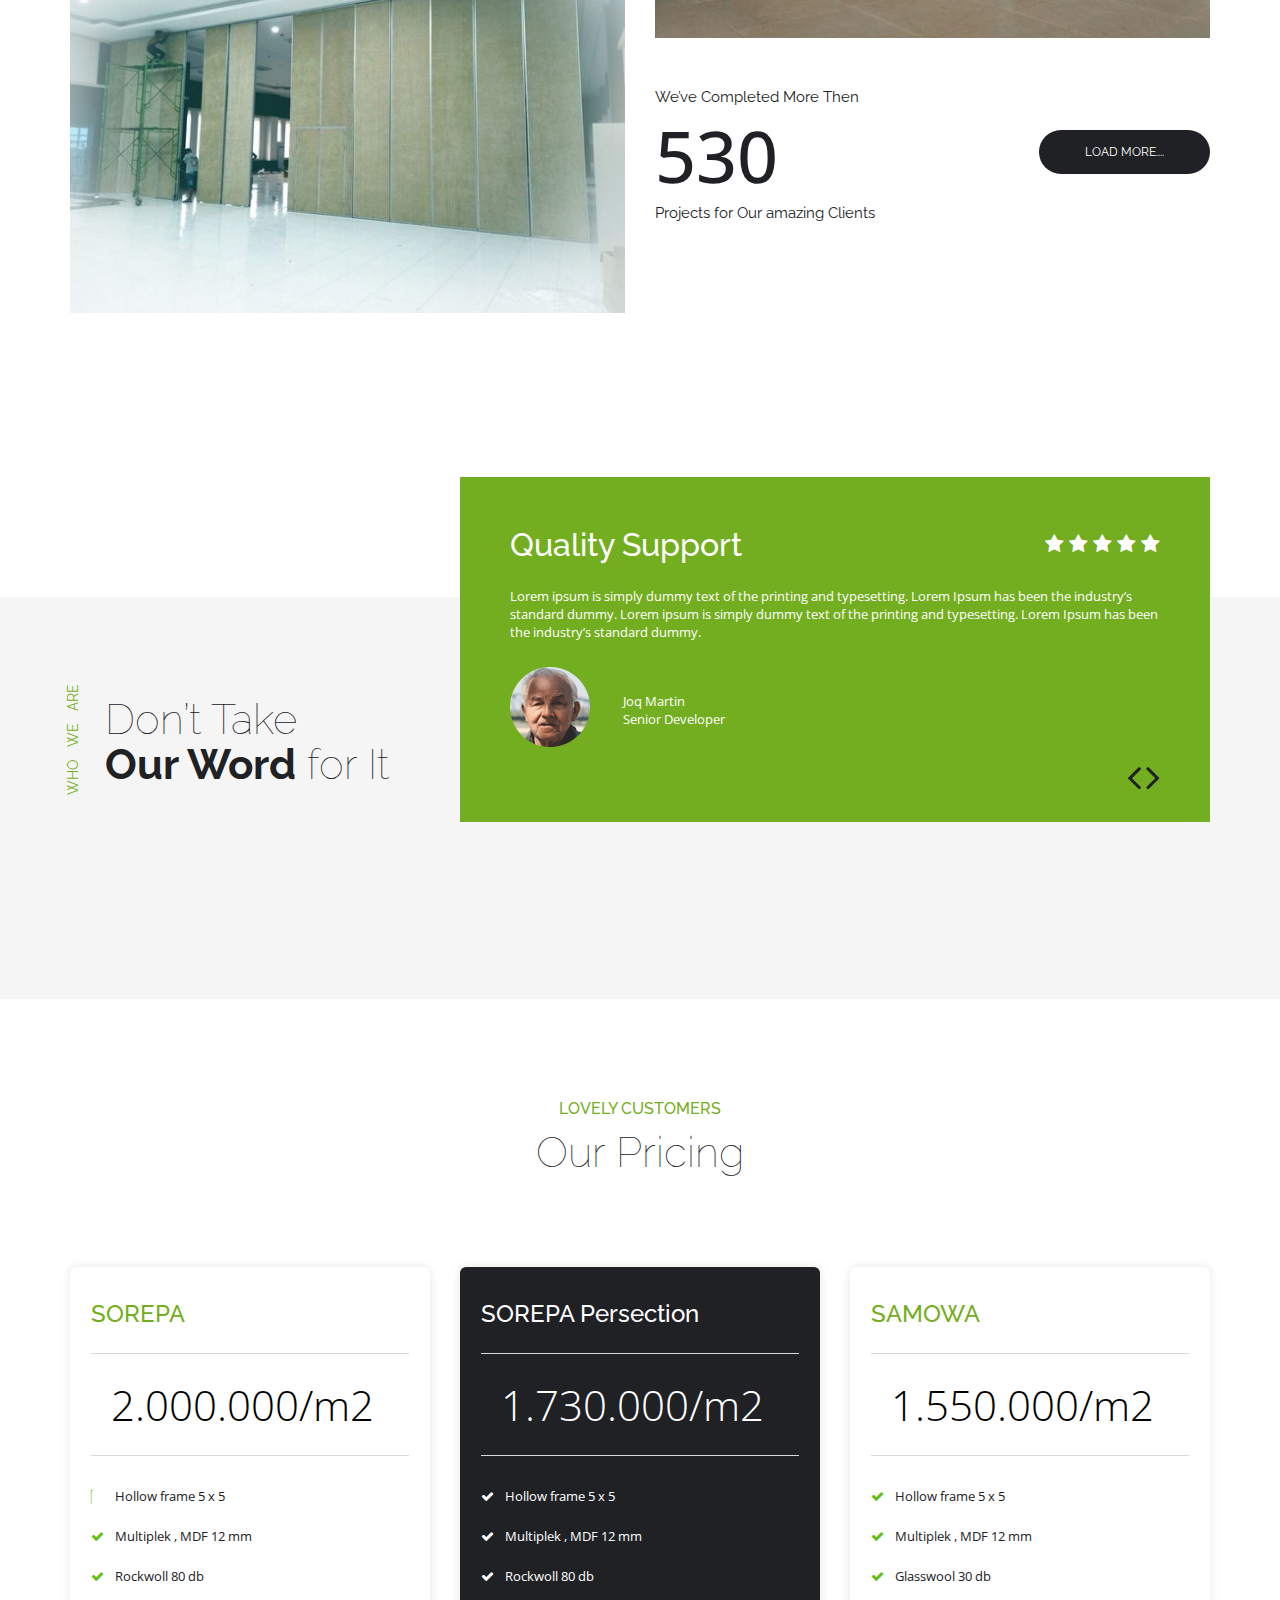
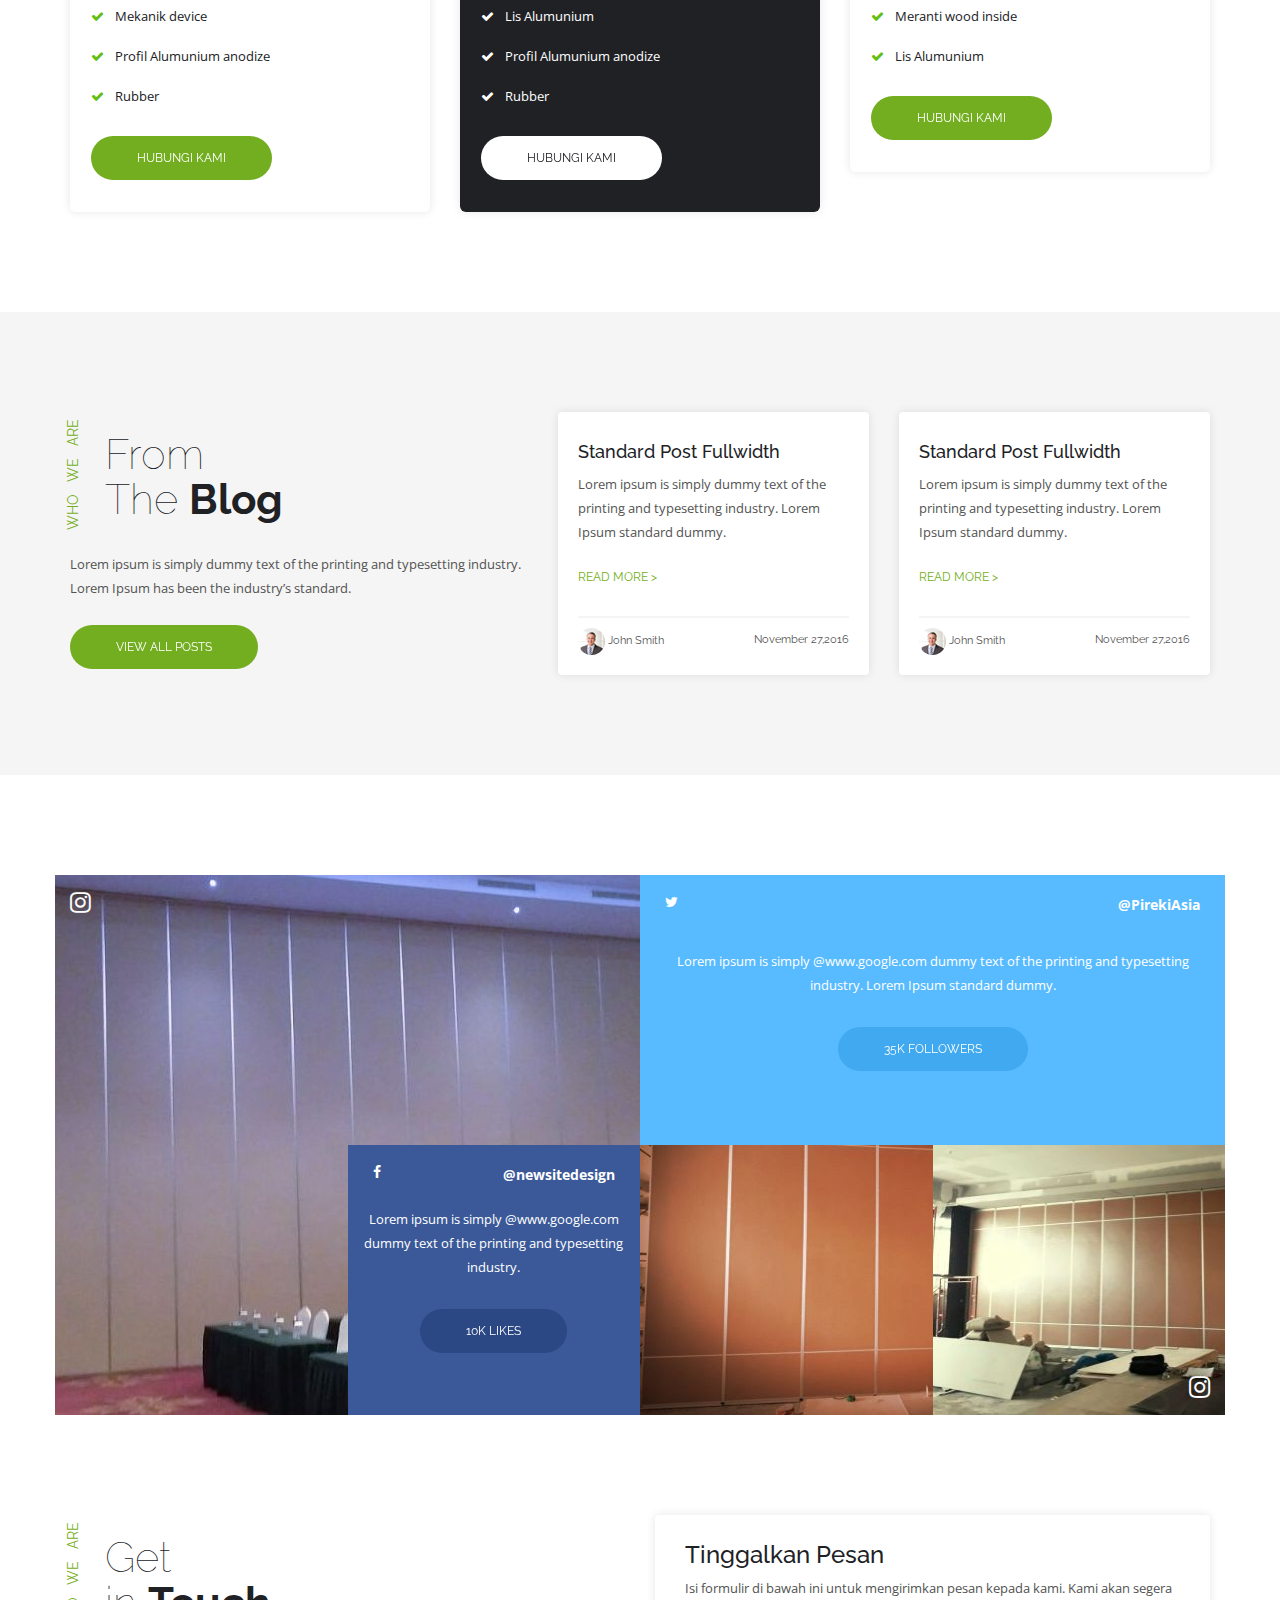
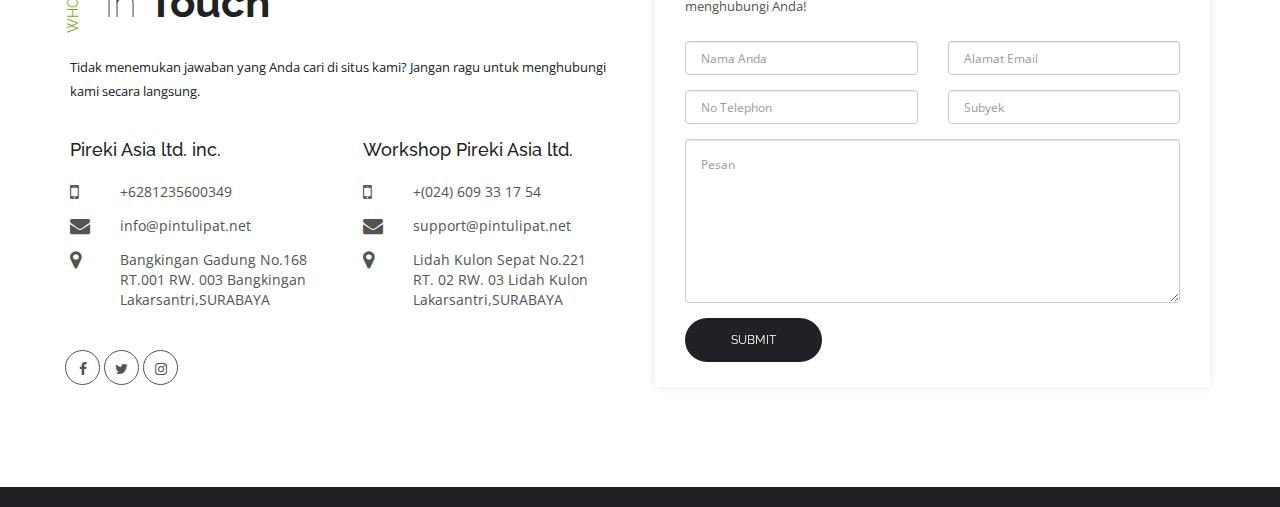
==== commit 82713867: "Initial commit" ====
--- a/index.html
+++ b/index.html
@@ -3,14 +3,7 @@
 <head>
     <meta charset="utf-8">
     <meta http-equiv="X-UA-Compatible" content="IE=edge">
-    <meta name="viewport" content="width=device-width, initial-scale=1">	
-	<!-- Google Tag Manager -->
-<script>(function(w,d,s,l,i){w[l]=w[l]||[];w[l].push({'gtm.start':
-new Date().getTime(),event:'gtm.js'});var f=d.getElementsByTagName(s)[0],
-j=d.createElement(s),dl=l!='dataLayer'?'&l='+l:'';j.async=true;j.src=
-'https://www.googletagmanager.com/gtm.js?id='+i+dl;f.parentNode.insertBefore(j,f);
-})(window,document,'script','dataLayer','GTM-5RRLWZ6');</script>
-<!-- End Google Tag Manager -->
+    <meta name="viewport" content="width=device-width, initial-scale=1">
     <!-- The above 3 meta tags *must* come first in the head; any other head content must come *after* these tags -->
     <title>Pireki Asia</title>
 
@@ -41,10 +34,6 @@
     <![endif]-->
 </head>
 <body data-spy="scroll" data-target=".navbar" data-offset="50">
-<!-- Google Tag Manager (noscript) -->
-<noscript><iframe src="https://www.googletagmanager.com/ns.html?id=GTM-5RRLWZ6"
-height="0" width="0" style="display:none;visibility:hidden"></iframe></noscript>
-<!-- End Google Tag Manager (noscript) -->
 
 <!-- loader start -->
 
@@ -1262,7 +1251,6 @@
 							<input type="hidden" name="_next" value="https://ditesvotreamour.github.io/pintulipat.github.io/" />
 							<input type="hidden" name="_cc" value="info@pintulipat.net,pirekimail@gmail.com" />
 							<input type="hidden" name="_language" value="id" />
-							<input type="text" name="_gotcha" style="display:none" />
                             <button type="submit" class="btn button" id="submit_btn">Submit</button>
                         </form>
                     </div>
--- a/css/settings.css
+++ b/css/settings.css
@@ -1,57 +1,10 @@
-/*-----------------------------------------------------------------------------
-
--	Revolution Slider 5.0 Default Style Settings -
-
-Screen Stylesheet
-
-version:   	5.0.0
-date:      	29/10/15
-author:		themepunch
-email:     	info@themepunch.com
-website:   	http://www.themepunch.com
------------------------------------------------------------------------------*/
-
-
-
-.rtl {	direction: rtl;}
-
-
-/******************************
-	-	BASIC STYLES		-
-******************************/
-
-.rev_slider_wrapper{
-	position:relative;
-	z-index: 0;
-}
-
-
-.rev_slider{
-	position:relative;
-	overflow:visible;
-}
-
-.tp-overflow-hidden { overflow:hidden;}
-
+.rtl{direction:rtl;}
+.rev_slider_wrapper{position:relative;z-index:0;}
+.rev_slider{position:relative;overflow:visible;}
+.tp-overflow-hidden{overflow:hidden;}
 .tp-simpleresponsive img,
-.rev_slider img{
-	max-width:none !important;
-	-moz-transition: none;
-	-webkit-transition: none;
-	-o-transition: none;
-	transition: none;
-	margin:0px;
-	padding:0px;
-	border-width:0px;
-	border:none;
-}
-
-.rev_slider .no-slides-text{
-	font-weight:bold;
-	text-align:center;
-	padding-top:80px;
-}
-
+.rev_slider img{max-width:none !important;-moz-transition:none;-webkit-transition:none;-o-transition:none;transition:none;margin:0px;padding:0px;border-width:0px;border:none;}
+.rev_slider .no-slides-text{font-weight:bold;text-align:center;padding-top:80px;}
 .rev_slider >ul,
 .rev_slider_wrapper >ul,
 .tp-revslider-mainul >li,
@@ -62,21 +15,7 @@
 .tp-simpleresponsive >ul >li,
 .tp-simpleresponsive >ul >li:before,
 .tp-revslider-mainul >li,
-.tp-simpleresponsive >ul >li{
-	list-style:none !important;
-	position:absolute;	
-	margin:0px !important;
-	padding:0px !important;
-	overflow-x: visible;
-	overflow-y: visible;
-	list-style-type: none !important;
-	background-image:none;
-	background-position:0px 0px;
-	text-indent: 0em;
-	top:0px;left:0px;
-}
-
-
+.tp-simpleresponsive >ul >li{list-style:none !important;position:absolute;margin:0px !important;padding:0px !important;overflow-x:visible;overflow-y:visible;list-style-type:none !important;background-image:none;background-position:0px 0px;text-indent:0em;top:0px;left:0px;}
 .tp-revslider-mainul >li,
 .rev_slider >ul >li,
 .rev_slider >ul >li:before,
@@ -84,1094 +23,300 @@
 .tp-simpleresponsive >ul >li,
 .tp-simpleresponsive >ul >li:before,
 .tp-revslider-mainul >li,
-.tp-simpleresponsive >ul >li { 
-	visibility:hidden; 
-}
-
+.tp-simpleresponsive >ul >li{visibility:hidden;}
 .tp-revslider-slidesli,
-.tp-revslider-mainul	{	
-	padding:0 !important; 
-	margin:0 !important; 
-	list-style:none !important;
-}
-
-.rev_slider li.tp-revslider-slidesli {
-    position: absolute !important;
-}
-
-
-.tp-caption .rs-untoggled-content { display:block;}
-.tp-caption .rs-toggled-content { display:none;}
-
-.rs-toggle-content-active.tp-caption .rs-toggled-content { display:block;}
-.rs-toggle-content-active.tp-caption .rs-untoggled-content { display:none;}
-
+.tp-revslider-mainul{padding:0 !important;margin:0 !important;list-style:none !important;}
+.rev_slider li.tp-revslider-slidesli{position:absolute !important;}
+.tp-caption .rs-untoggled-content{display:block;}
+.tp-caption .rs-toggled-content{display:none;}
+.rs-toggle-content-active.tp-caption .rs-toggled-content{display:block;}
+.rs-toggle-content-active.tp-caption .rs-untoggled-content{display:none;}
 .rev_slider .tp-caption,
-.rev_slider .caption 	{ 
-	position:relative;  
-	visibility:hidden; 
-	white-space: nowrap;
-	display: block;
-}
-
-
+.rev_slider .caption{position:relative;visibility:hidden;white-space:nowrap;display:block;}
 .rev_slider .tp-mask-wrap .tp-caption,
 .rev_slider .tp-mask-wrap *:last-child,
 .wpb_text_column .rev_slider .tp-mask-wrap .tp-caption,
-.wpb_text_column .rev_slider .tp-mask-wrap *:last-child{
-	margin-bottom:0;
-
-}
-
-.tp-svg-layer svg {	width:100%; height:100%;position: relative;vertical-align: top}
-
-	
-/* CAROUSEL FUNCTIONS */
-.tp-carousel-wrapper {
-	cursor:url(openhand.cur), move;
-}
-.tp-carousel-wrapper.dragged {
-	cursor:url(closedhand.cur), move;
-}
-
-/* ADDED FOR SLIDELINK MANAGEMENT */
-.tp-caption {
-	z-index:1
-}
-
-.tp_inner_padding {	
-	box-sizing:border-box;	
-	-webkit-box-sizing:border-box;
-	-moz-box-sizing:border-box;
-	max-height:none !important;	
-}
-
-
-.tp-caption {	
-	-moz-user-select: none;
-	-khtml-user-select: none;
-	-webkit-user-select: none;
-	-o-user-select: none;	
-	position:absolute;
-	-webkit-font-smoothing: antialiased !important;
-}
-
-.tp-caption.tp-layer-selectable {
-	-moz-user-select: all;
-	-khtml-user-select: all;
-	-webkit-user-select: all;
-	-o-user-select: all;	
-}
-
+.wpb_text_column .rev_slider .tp-mask-wrap *:last-child{margin-bottom:0;}
+.tp-svg-layer svg{width:100%;height:100%;position:relative;vertical-align:top}
+.tp-carousel-wrapper{cursor:url(openhand.cur), move;}
+.tp-carousel-wrapper.dragged{cursor:url(closedhand.cur), move;}
+.tp-caption{z-index:1}
+.tp_inner_padding{box-sizing:border-box;-webkit-box-sizing:border-box;-moz-box-sizing:border-box;max-height:none !important;}
+.tp-caption{-moz-user-select:none;-khtml-user-select:none;-webkit-user-select:none;-o-user-select:none;position:absolute;-webkit-font-smoothing:antialiased !important;}
+.tp-caption.tp-layer-selectable{-moz-user-select:all;-khtml-user-select:all;-webkit-user-select:all;-o-user-select:all;}
 .tp-forcenotvisible,
 .tp-hide-revslider,
-.tp-caption.tp-hidden-caption {	
-	visibility:hidden !important; 
-	display:none !important
-}
-
+.tp-caption.tp-hidden-caption{visibility:hidden !important;display:none !important}
 .rev_slider embed,
 .rev_slider iframe,
 .rev_slider object,
 .rev_slider audio,
-.rev_slider video {
-	max-width: none !important
-}
-
-
-
-
-
-
-/**********************************************
-	-	FULLSCREEN AND FULLWIDHT CONTAINERS	-
-**********************************************/
-.rev_slider_wrapper	{	width:100%;}
-
-.fullscreen-container {	
-	position:relative;
-	padding:0;
-}
-
-
-.fullwidthbanner-container{
-	position:relative;
-	padding:0;
-	overflow:hidden;
-}
-
-.fullwidthbanner-container .fullwidthabanner{
-	width:100%;
-	position:relative;
-}
-
-
-
-/*********************************
-	-	SPECIAL TP CAPTIONS -
-**********************************/
-
-.tp-static-layers				{	
-	position:absolute; z-index:101; top:0px;left:0px;
-	/*pointer-events:none;*/
-
-}
-
-
-.tp-caption .frontcorner		{
-	width: 0;
-	height: 0;
-	border-left: 40px solid transparent;
-	border-right: 0px solid transparent;
-	border-top: 40px solid #00A8FF;
-	position: absolute;left:-40px;top:0px;
-}
-
-.tp-caption .backcorner		{
-	width: 0;
-	height: 0;
-	border-left: 0px solid transparent;
-	border-right: 40px solid transparent;
-	border-bottom: 40px solid #00A8FF;
-	position: absolute;right:0px;top:0px;
-}
-
-.tp-caption .frontcornertop		{
-	width: 0;
-	height: 0;
-	border-left: 40px solid transparent;
-	border-right: 0px solid transparent;
-	border-bottom: 40px solid #00A8FF;
-	position: absolute;left:-40px;top:0px;
-}
-
-.tp-caption .backcornertop		{
-	width: 0;
-	height: 0;
-	border-left: 0px solid transparent;
-	border-right: 40px solid transparent;
-	border-top: 40px solid #00A8FF;
-	position: absolute;right:0px;top:0px;
-}
-									
-.tp-layer-inner-rotation {	
-	position: relative !important;
-}		
-
-
-/***********************************************
-	-	SPECIAL ALTERNATIVE IMAGE SETTINGS	-
-***********************************************/
-
-img.tp-slider-alternative-image	{	
-	width:100%; height:auto;
-}
-
-
-/******************************
-	-	IE8 HACKS	-
-*******************************/
-.noFilterClass {
-	filter:none !important;
-}
-
-
-/********************************
-	-	FULLSCREEN VIDEO	-
-*********************************/
-
-.rs-background-video-layer 		{	position: absolute;top:0px;left:0px; width:100%;height:100%;visibility: hidden;z-index: 0;}
-
-.tp-caption.coverscreenvideo	{	width:100%;height:100%;top:0px;left:0px;position:absolute;}
+.rev_slider video{max-width:none !important}
+.rev_slider_wrapper{width:100%;}
+.fullscreen-container{position:relative;padding:0;}
+.fullwidthbanner-container{position:relative;padding:0;overflow:hidden;}
+.fullwidthbanner-container .fullwidthabanner{width:100%;position:relative;}
+.tp-static-layers{position:absolute;z-index:101;top:0px;left:0px;}
+.tp-caption .frontcorner{width:0;height:0;border-left:40px solid transparent;border-right:0px solid transparent;border-top:40px solid #00A8FF;position:absolute;left:-40px;top:0px;}
+.tp-caption .backcorner{width:0;height:0;border-left:0px solid transparent;border-right:40px solid transparent;border-bottom:40px solid #00A8FF;position:absolute;right:0px;top:0px;}
+.tp-caption .frontcornertop{width:0;height:0;border-left:40px solid transparent;border-right:0px solid transparent;border-bottom:40px solid #00A8FF;position:absolute;left:-40px;top:0px;}
+.tp-caption .backcornertop{width:0;height:0;border-left:0px solid transparent;border-right:40px solid transparent;border-top:40px solid #00A8FF;position:absolute;right:0px;top:0px;}
+.tp-layer-inner-rotation{position:relative !important;}
+img.tp-slider-alternative-image{width:100%;height:auto;}
+.noFilterClass{filter:none !important;}
+.rs-background-video-layer{position:absolute;top:0px;left:0px;width:100%;height:100%;visibility:hidden;z-index:0;}
+.tp-caption.coverscreenvideo{width:100%;height:100%;top:0px;left:0px;position:absolute;}
 .caption.fullscreenvideo,
-.tp-caption.fullscreenvideo		{	left:0px; top:0px; position:absolute;width:100%;height:100%}
-
+.tp-caption.fullscreenvideo{left:0px;top:0px;position:absolute;width:100%;height:100%}
 .caption.fullscreenvideo iframe,
 .caption.fullscreenvideo audio,
 .caption.fullscreenvideo video,
 .tp-caption.fullscreenvideo iframe,
 .tp-caption.fullscreenvideo iframe audio,
-.tp-caption.fullscreenvideo iframe video	{ width:100% !important; height:100% !important; display: none}
-
+.tp-caption.fullscreenvideo iframe video{width:100% !important;height:100% !important;display:none}
 .fullcoveredvideo audio,
 .fullscreenvideo audio
 .fullcoveredvideo video,
-.fullscreenvideo video				{	background: #000}
-
-.fullcoveredvideo .tp-poster		{	background-position: center center;background-size: cover;width:100%;height:100%;top:0px;left:0px}
-
-
-.videoisplaying .html5vid .tp-poster	{	display: none}
-
-.tp-video-play-button					{	
-	background:#000;
-	background:rgba(0,0,0,0.3);										
-	border-radius:5px;-moz-border-radius:5px;-webkit-border-radius:5px;
-	position: absolute;
-	top: 50%;
-	left: 50%;										
-	color: #FFF;
-	z-index: 3;
-	margin-top: -25px;
-	margin-left: -25px;
-	line-height: 50px !important;
-	text-align: center;
-	cursor: pointer;
-	width: 50px;
-	height:50px;
-	box-sizing: border-box;
-	-moz-box-sizing: border-box;	
-	display: inline-block;	
-	vertical-align: top;
-	z-index: 4;
-	opacity: 0;
-	-webkit-transition:opacity 300ms ease-out !important;
-	-moz-transition:opacity 300ms ease-out !important;
-	-o-transition:opacity 300ms ease-out !important;
-	transition:opacity 300ms ease-out !important;				
-}
-
+.fullscreenvideo video{background:#000}
+.fullcoveredvideo .tp-poster{background-position:center center;background-size:cover;width:100%;height:100%;top:0px;left:0px}
+.videoisplaying .html5vid .tp-poster{display:none}
+.tp-video-play-button{background:#000;background:rgba(0,0,0,0.3);border-radius:5px;-moz-border-radius:5px;-webkit-border-radius:5px;position:absolute;top:50%;left:50%;color:#FFF;z-index:3;margin-top:-25px;margin-left:-25px;line-height:50px !important;text-align:center;cursor:pointer;width:50px;height:50px;box-sizing:border-box;-moz-box-sizing:border-box;display:inline-block;vertical-align:top;z-index:4;opacity:0;-webkit-transition:opacity 300ms ease-out !important;-moz-transition:opacity 300ms ease-out !important;-o-transition:opacity 300ms ease-out !important;transition:opacity 300ms ease-out !important;}
 .tp-hiddenaudio,
-.tp-audio-html5 .tp-video-play-button { display:none !important;}
-.tp-caption .html5vid					{	width:100% !important; height:100% !important;}									
-.tp-video-play-button i 				{	width:50px;height:50px; display:inline-block; text-align: center; vertical-align: top; line-height: 50px !important; font-size: 40px !important;}									
-.tp-caption:hover .tp-video-play-button	{	opacity: 1;}
-.tp-caption .tp-revstop					{	display:none; border-left:5px solid #fff !important; border-right:5px solid #fff !important;margin-top:15px !important;line-height: 20px !important;vertical-align: top; font-size:25px !important;}
-.videoisplaying .revicon-right-dir		{	display:none}
-.videoisplaying .tp-revstop				{	display:inline-block}
-
-.videoisplaying  .tp-video-play-button			{	display:none}
-.tp-caption:hover .tp-video-play-button 		{ 	display:block}
-
-.fullcoveredvideo .tp-video-play-button			{	display:none !important}
-
-
-.fullscreenvideo .fullscreenvideo audio 		{	object-fit:contain !important;}
-.fullscreenvideo .fullscreenvideo video 		{	object-fit:contain !important;}
-
-.fullscreenvideo .fullcoveredvideo audio 		{	object-fit:cover !important;}
-.fullscreenvideo .fullcoveredvideo video 		{	object-fit:cover !important;}
-
-.tp-video-controls {
-	position: absolute;
-	bottom: 0;
-	left: 0;
-	right: 0;
-	padding: 5px;
-	opacity: 0;
-	-webkit-transition: opacity .3s;
-	-moz-transition: opacity .3s;
-	-o-transition: opacity .3s;
-	-ms-transition: opacity .3s;
-	transition: opacity .3s;
-	background-image: linear-gradient(to bottom, rgb(0,0,0) 13%, rgb(50,50,50) 100%);
-	background-image: -o-linear-gradient(bottom, rgb(0,0,0) 13%, rgb(50,50,50) 100%);
-	background-image: -moz-linear-gradient(bottom, rgb(0,0,0) 13%, rgb(50,50,50) 100%);
-	background-image: -webkit-linear-gradient(bottom, rgb(0,0,0) 13%, rgb(50,50,50) 100%);
-	background-image: -ms-linear-gradient(bottom, rgb(0,0,0) 13%, rgb(50,50,50) 100%);
-	background-image: -webkit-gradient(linear,left bottom,left top,color-stop(0.13, rgb(0,0,0)),color-stop(1, rgb(50,50,50)));	
-	display:table;max-width:100%; overflow:hidden;box-sizing:border-box;-moz-box-sizing:border-box;-webkit-box-sizing:border-box;
-}
-
-.tp-caption:hover .tp-video-controls {	opacity: .9;}
-
-.tp-video-button {
-	background: rgba(0,0,0,.5);
-	border: 0;
-	color: #EEE;
-	-webkit-border-radius: 3px;
-	-moz-border-radius: 3px;
-	-o-border-radius: 3px;
-	border-radius: 3px;
-	cursor:pointer;
-	line-height:12px;
-	font-size:12px;
-	color:#fff;
-	padding:0px;
-	margin:0px;
-	outline: none;
-	}
-.tp-video-button:hover 				{	cursor: pointer;}
-
-
+.tp-audio-html5 .tp-video-play-button{display:none !important;}
+.tp-caption .html5vid{width:100% !important;height:100% !important;}
+.tp-video-play-button i{width:50px;height:50px;display:inline-block;text-align:center;vertical-align:top;line-height:50px !important;font-size:40px !important;}
+.tp-caption:hover .tp-video-play-button{opacity:1;}
+.tp-caption .tp-revstop{display:none;border-left:5px solid #fff !important;border-right:5px solid #fff !important;margin-top:15px !important;line-height:20px !important;vertical-align:top;font-size:25px !important;}
+.videoisplaying .revicon-right-dir{display:none}
+.videoisplaying .tp-revstop{display:inline-block}
+.videoisplaying .tp-video-play-button{display:none}
+.tp-caption:hover .tp-video-play-button{display:block}
+.fullcoveredvideo .tp-video-play-button{display:none !important}
+.fullscreenvideo .fullscreenvideo audio{object-fit:contain !important;}
+.fullscreenvideo .fullscreenvideo video{object-fit:contain !important;}
+.fullscreenvideo .fullcoveredvideo audio{object-fit:cover !important;}
+.fullscreenvideo .fullcoveredvideo video{object-fit:cover !important;}
+.tp-video-controls{position:absolute;bottom:0;left:0;right:0;padding:5px;opacity:0;-webkit-transition:opacity .3s;-moz-transition:opacity .3s;-o-transition:opacity .3s;-ms-transition:opacity .3s;transition:opacity .3s;background-image:linear-gradient(to bottom, rgb(0,0,0) 13%, rgb(50,50,50) 100%);background-image:-o-linear-gradient(bottom, rgb(0,0,0) 13%, rgb(50,50,50) 100%);background-image:-moz-linear-gradient(bottom, rgb(0,0,0) 13%, rgb(50,50,50) 100%);background-image:-webkit-linear-gradient(bottom, rgb(0,0,0) 13%, rgb(50,50,50) 100%);background-image:-ms-linear-gradient(bottom, rgb(0,0,0) 13%, rgb(50,50,50) 100%);background-image:-webkit-gradient(linear,left bottom,left top,color-stop(0.13, rgb(0,0,0)),color-stop(1, rgb(50,50,50)));display:table;max-width:100%;overflow:hidden;box-sizing:border-box;-moz-box-sizing:border-box;-webkit-box-sizing:border-box;}
+.tp-caption:hover .tp-video-controls{opacity:.9;}
+.tp-video-button{background:rgba(0,0,0,.5);border:0;color:#EEE;-webkit-border-radius:3px;-moz-border-radius:3px;-o-border-radius:3px;border-radius:3px;cursor:pointer;line-height:12px;font-size:12px;color:#fff;padding:0px;margin:0px;outline:none;}
+.tp-video-button:hover{cursor:pointer;}
 .tp-video-button-wrap,
 .tp-video-seek-bar-wrap,
-.tp-video-vol-bar-wrap 				{ 	padding:0px 5px;display:table-cell; vertical-align: middle;}
-
-.tp-video-seek-bar-wrap				{	width:80%}
-.tp-video-vol-bar-wrap				{	width:20%}
-
+.tp-video-vol-bar-wrap{padding:0px 5px;display:table-cell;vertical-align:middle;}
+.tp-video-seek-bar-wrap{width:80%}
+.tp-video-vol-bar-wrap{width:20%}
 .tp-volume-bar,
-.tp-seek-bar						{	width:100%; cursor: pointer;  outline:none; line-height:12px;margin:0; padding:0;}
-
-
-.rs-fullvideo-cover					{	width:100%;height:100%;top:0px;left:0px;position: absolute; background:transparent;z-index:5;}
-
-
-.rs-background-video-layer video::-webkit-media-controls { display:none !important;}
-.rs-background-video-layer audio::-webkit-media-controls { display:none !important;}
-
-.tp-audio-html5 .tp-video-controls {	opacity: 1 !important; visibility: visible !important}
-
-/********************************
-	-	DOTTED OVERLAYS	-
-*********************************/
-.tp-dottedoverlay						{	background-repeat:repeat;width:100%;height:100%;position:absolute;top:0px;left:0px;z-index:3}
-.tp-dottedoverlay.twoxtwo				{	background:url(../assets/gridtile.png)}
-.tp-dottedoverlay.twoxtwowhite			{	background:url(../assets/gridtile_white.png)}
-.tp-dottedoverlay.threexthree			{	background:url(../assets/gridtile_3x3.png)}
-.tp-dottedoverlay.threexthreewhite		{	background:url(../assets/gridtile_3x3_white.png)}
-
-
-/******************************
-	-	SHADOWS		-
-******************************/
-
-.tp-shadowcover	{	width:100%;height:100%;top:0px;left:0px;background: #fff;position: absolute; z-index: -1;}
-.tp-shadow1 {
-	-webkit-box-shadow: 0 10px 6px -6px rgba(0,0,0,0.8);
-	   -moz-box-shadow: 0 10px 6px -6px rgba(0,0,0,0.8);
-	        box-shadow: 0 10px 6px -6px rgba(0,0,0,0.8);
-}
-
+.tp-seek-bar{width:100%;cursor:pointer;outline:none;line-height:12px;margin:0;padding:0;}
+.rs-fullvideo-cover{width:100%;height:100%;top:0px;left:0px;position:absolute;background:transparent;z-index:5;}
+.rs-background-video-layer video::-webkit-media-controls{display:none !important;}
+.rs-background-video-layer audio::-webkit-media-controls{display:none !important;}
+.tp-audio-html5 .tp-video-controls{opacity:1 !important;visibility:visible !important}
+.tp-dottedoverlay{background-repeat:repeat;width:100%;height:100%;position:absolute;top:0px;left:0px;z-index:3}
+.tp-dottedoverlay.twoxtwo{background:url(../assets/gridtile.png)}
+.tp-dottedoverlay.twoxtwowhite{background:url(../assets/gridtile_white.png)}
+.tp-dottedoverlay.threexthree{background:url(../assets/gridtile_3x3.png)}
+.tp-dottedoverlay.threexthreewhite{background:url(../assets/gridtile_3x3_white.png)}
+.tp-shadowcover{width:100%;height:100%;top:0px;left:0px;background:#fff;position:absolute;z-index:-1;}
+.tp-shadow1{-webkit-box-shadow:0 10px 6px -6px rgba(0,0,0,0.8);-moz-box-shadow:0 10px 6px -6px rgba(0,0,0,0.8);box-shadow:0 10px 6px -6px rgba(0,0,0,0.8);}
 .tp-shadow2:before, .tp-shadow2:after,
-.tp-shadow3:before, .tp-shadow4:after
-{
-  z-index: -2;
-  position: absolute;
-  content: "";
-  bottom: 10px;
-  left: 10px;
-  width: 50%;
-  top: 85%;
-  max-width:300px;
-  background: transparent;
-  -webkit-box-shadow: 0 15px 10px rgba(0,0,0,0.8);
-  -moz-box-shadow: 0 15px 10px rgba(0,0,0,0.8);
-  box-shadow: 0 15px 10px rgba(0,0,0,0.8);
-  -webkit-transform: rotate(-3deg);
-  -moz-transform: rotate(-3deg);
-  -o-transform: rotate(-3deg);
-  -ms-transform: rotate(-3deg);
-  transform: rotate(-3deg);
-}
-
+.tp-shadow3:before, .tp-shadow4:after{z-index:-2;position:absolute;content:"";bottom:10px;left:10px;width:50%;top:85%;max-width:300px;background:transparent;-webkit-box-shadow:0 15px 10px rgba(0,0,0,0.8);-moz-box-shadow:0 15px 10px rgba(0,0,0,0.8);box-shadow:0 15px 10px rgba(0,0,0,0.8);-webkit-transform:rotate(-3deg);-moz-transform:rotate(-3deg);-o-transform:rotate(-3deg);-ms-transform:rotate(-3deg);transform:rotate(-3deg);}
 .tp-shadow2:after,
-.tp-shadow4:after
-{
-  -webkit-transform: rotate(3deg);
-  -moz-transform: rotate(3deg);
-  -o-transform: rotate(3deg);
-  -ms-transform: rotate(3deg);
-  transform: rotate(3deg);
-  right: 10px;
-  left: auto;
-}
-
-.tp-shadow5
-{
-  	position:relative;       
-    -webkit-box-shadow:0 1px 4px rgba(0, 0, 0, 0.3), 0 0 40px rgba(0, 0, 0, 0.1) inset;
-       -moz-box-shadow:0 1px 4px rgba(0, 0, 0, 0.3), 0 0 40px rgba(0, 0, 0, 0.1) inset;
-            box-shadow:0 1px 4px rgba(0, 0, 0, 0.3), 0 0 40px rgba(0, 0, 0, 0.1) inset;
-}
-.tp-shadow5:before, .tp-shadow5:after
-{
-	content:"";
-    position:absolute; 
-    z-index:-2;
-    -webkit-box-shadow:0 0 25px 0px rgba(0,0,0,0.6);
-    -moz-box-shadow:0 0 25px 0px  rgba(0,0,0,0.6);
-    box-shadow:0 0 25px 0px  rgba(0,0,0,0.6);
-    top:30%;
-    bottom:0;
-    left:20px;
-    right:20px;
-    -moz-border-radius:100px / 20px;
-    border-radius:100px / 20px;
-}
-
-/******************************
-	-	BUTTONS	-
-*******************************/
-
-.tp-button{
-	padding:6px 13px 5px;
-	border-radius: 3px;
-	-moz-border-radius: 3px;
-	-webkit-border-radius: 3px;
-	height:30px;
-	cursor:pointer;
-	color:#fff !important; text-shadow:0px 1px 1px rgba(0, 0, 0, 0.6) !important; font-size:15px; line-height:45px !important;
-	font-family: arial, sans-serif; font-weight: bold; letter-spacing: -1px;
-	text-decoration:none;
-}
-
-.tp-button.big	{	color:#fff; text-shadow:0px 1px 1px rgba(0, 0, 0, 0.6); font-weight:bold; padding:9px 20px; font-size:19px;  line-height:57px !important; }
-
-
+.tp-shadow4:after{-webkit-transform:rotate(3deg);-moz-transform:rotate(3deg);-o-transform:rotate(3deg);-ms-transform:rotate(3deg);transform:rotate(3deg);right:10px;left:auto;}
+.tp-shadow5{position:relative;-webkit-box-shadow:0 1px 4px rgba(0, 0, 0, 0.3), 0 0 40px rgba(0, 0, 0, 0.1) inset;-moz-box-shadow:0 1px 4px rgba(0, 0, 0, 0.3), 0 0 40px rgba(0, 0, 0, 0.1) inset;box-shadow:0 1px 4px rgba(0, 0, 0, 0.3), 0 0 40px rgba(0, 0, 0, 0.1) inset;}
+.tp-shadow5:before, .tp-shadow5:after{content:"";position:absolute;z-index:-2;-webkit-box-shadow:0 0 25px 0px rgba(0,0,0,0.6);-moz-box-shadow:0 0 25px 0px rgba(0,0,0,0.6);box-shadow:0 0 25px 0px rgba(0,0,0,0.6);top:30%;bottom:0;left:20px;right:20px;-moz-border-radius:100px/20px;border-radius:100px/20px;}
+.tp-button{padding:6px 13px 5px;border-radius:3px;-moz-border-radius:3px;-webkit-border-radius:3px;height:30px;cursor:pointer;color:#fff !important;text-shadow:0px 1px 1px rgba(0, 0, 0, 0.6) !important;font-size:15px;line-height:45px !important;font-family:arial, sans-serif;font-weight:bold;letter-spacing:-1px;text-decoration:none;}
+.tp-button.big{color:#fff;text-shadow:0px 1px 1px rgba(0, 0, 0, 0.6);font-weight:bold;padding:9px 20px;font-size:19px;line-height:57px !important;}
 .purchase:hover,
 .tp-button:hover,
-.tp-button.big:hover {	background-position:bottom, 15px 11px}
-
-	
-/*	BUTTON COLORS	*/
-
+.tp-button.big:hover{background-position:bottom, 15px 11px}
 .tp-button.green, .tp-button:hover.green,
-.purchase.green, .purchase:hover.green			{ background-color:#21a117; -webkit-box-shadow:  0px 3px 0px 0px #104d0b;        -moz-box-shadow:   0px 3px 0px 0px #104d0b;        box-shadow:   0px 3px 0px 0px #104d0b;  }
-
+.purchase.green, .purchase:hover.green{background-color:#21a117;-webkit-box-shadow:0px 3px 0px 0px #104d0b;-moz-box-shadow:0px 3px 0px 0px #104d0b;box-shadow:0px 3px 0px 0px #104d0b;}
 .tp-button.blue, .tp-button:hover.blue,
-.purchase.blue, .purchase:hover.blue			{ background-color:#1d78cb; -webkit-box-shadow:  0px 3px 0px 0px #0f3e68;        -moz-box-shadow:   0px 3px 0px 0px #0f3e68;        box-shadow:   0px 3px 0px 0px #0f3e68}
-
+.purchase.blue, .purchase:hover.blue{background-color:#1d78cb;-webkit-box-shadow:0px 3px 0px 0px #0f3e68;-moz-box-shadow:0px 3px 0px 0px #0f3e68;box-shadow:0px 3px 0px 0px #0f3e68}
 .tp-button.red, .tp-button:hover.red,
-.purchase.red, .purchase:hover.red				{ background-color:#cb1d1d; -webkit-box-shadow:  0px 3px 0px 0px #7c1212;        -moz-box-shadow:   0px 3px 0px 0px #7c1212;        box-shadow:   0px 3px 0px 0px #7c1212}
-
+.purchase.red, .purchase:hover.red{background-color:#cb1d1d;-webkit-box-shadow:0px 3px 0px 0px #7c1212;-moz-box-shadow:0px 3px 0px 0px #7c1212;box-shadow:0px 3px 0px 0px #7c1212}
 .tp-button.orange, .tp-button:hover.orange,
-.purchase.orange, .purchase:hover.orange		{ background-color:#ff7700; -webkit-box-shadow:  0px 3px 0px 0px #a34c00;        -moz-box-shadow:   0px 3px 0px 0px #a34c00;        box-shadow:   0px 3px 0px 0px #a34c00}
-
+.purchase.orange, .purchase:hover.orange{background-color:#ff7700;-webkit-box-shadow:0px 3px 0px 0px #a34c00;-moz-box-shadow:0px 3px 0px 0px #a34c00;box-shadow:0px 3px 0px 0px #a34c00}
 .tp-button.darkgrey,.tp-button.grey,
 .tp-button:hover.darkgrey,.tp-button:hover.grey,
-.purchase.darkgrey, .purchase:hover.darkgrey	{ background-color:#555; -webkit-box-shadow:  0px 3px 0px 0px #222;        -moz-box-shadow:   0px 3px 0px 0px #222;        box-shadow:   0px 3px 0px 0px #222}
-
+.purchase.darkgrey, .purchase:hover.darkgrey{background-color:#555;-webkit-box-shadow:0px 3px 0px 0px #222;-moz-box-shadow:0px 3px 0px 0px #222;box-shadow:0px 3px 0px 0px #222}
 .tp-button.lightgrey, .tp-button:hover.lightgrey,
-.purchase.lightgrey, .purchase:hover.lightgrey	{ background-color:#888; -webkit-box-shadow:  0px 3px 0px 0px #555;        -moz-box-shadow:   0px 3px 0px 0px #555;        box-shadow:   0px 3px 0px 0px #555}
-
-
-
-/* TP BUTTONS DESKTOP SIZE */
-
+.purchase.lightgrey, .purchase:hover.lightgrey{background-color:#888;-webkit-box-shadow:0px 3px 0px 0px #555;-moz-box-shadow:0px 3px 0px 0px #555;box-shadow:0px 3px 0px 0px #555}
 .rev-btn,
-.rev-btn:visited						{ 	outline:none !important; box-shadow:none !important; text-decoration: none !important; line-height: 44px; font-size: 17px; font-weight: 500; padding: 12px 35px; box-sizing:border-box;-moz-box-sizing:border-box;-webkit-box-sizing:border-box;  font-family: "Roboto", sans-serif;  cursor: pointer;}
-
+.rev-btn:visited{outline:none !important;box-shadow:none !important;text-decoration:none !important;line-height:44px;font-size:17px;font-weight:500;padding:12px 35px;box-sizing:border-box;-moz-box-sizing:border-box;-webkit-box-sizing:border-box;font-family:"Roboto", sans-serif;cursor:pointer;}
 .rev-btn.rev-uppercase,
-.rev-btn.rev-uppercase:visited			{ 	text-transform: uppercase; letter-spacing: 1px; font-size: 15px; font-weight: 900; }
-
-.rev-btn.rev-withicon i					{ 	font-size: 15px; font-weight: normal; position: relative; top: 0px; -webkit-transition: all 0.2s ease-out !important; -moz-transition: all 0.2s ease-out !important; -o-transition: all 0.2s ease-out !important; -ms-transition: all 0.2s ease-out !important; margin-left:10px !important;}
-
-.rev-btn.rev-hiddenicon i				{ 	font-size: 15px; font-weight: normal; position: relative; top: 0px; -webkit-transition: all 0.2s ease-out !important; -moz-transition: all 0.2s ease-out !important; -o-transition: all 0.2s ease-out !important; -ms-transition: all 0.2s ease-out !important; opacity: 0; margin-left:0px !important; width:0px !important;  }
-.rev-btn.rev-hiddenicon:hover i			{   opacity: 1 !important; margin-left:10px !important; width:auto !important;}
-
-/* REV BUTTONS MEDIUM */
+.rev-btn.rev-uppercase:visited{text-transform:uppercase;letter-spacing:1px;font-size:15px;font-weight:900;}
+.rev-btn.rev-withicon i{font-size:15px;font-weight:normal;position:relative;top:0px;-webkit-transition:all 0.2s ease-out !important;-moz-transition:all 0.2s ease-out !important;-o-transition:all 0.2s ease-out !important;-ms-transition:all 0.2s ease-out !important;margin-left:10px !important;}
+.rev-btn.rev-hiddenicon i{font-size:15px;font-weight:normal;position:relative;top:0px;-webkit-transition:a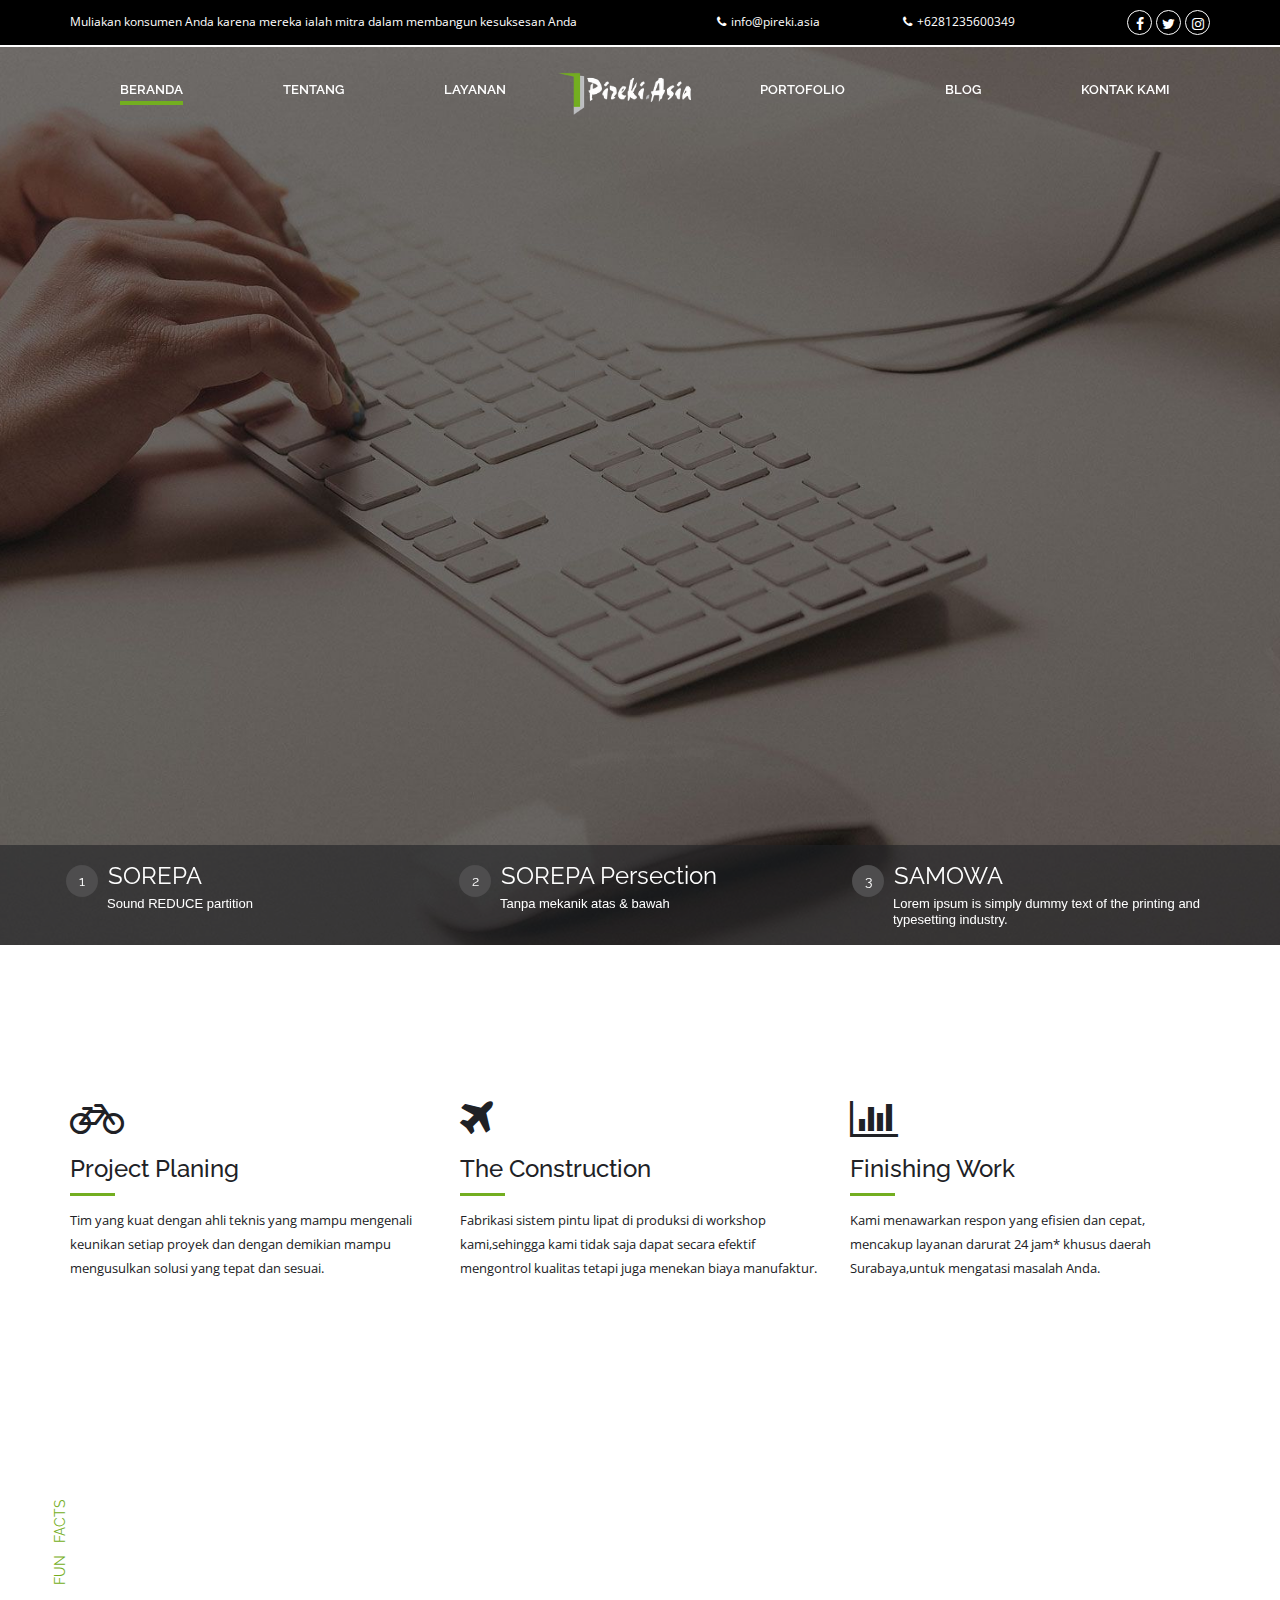
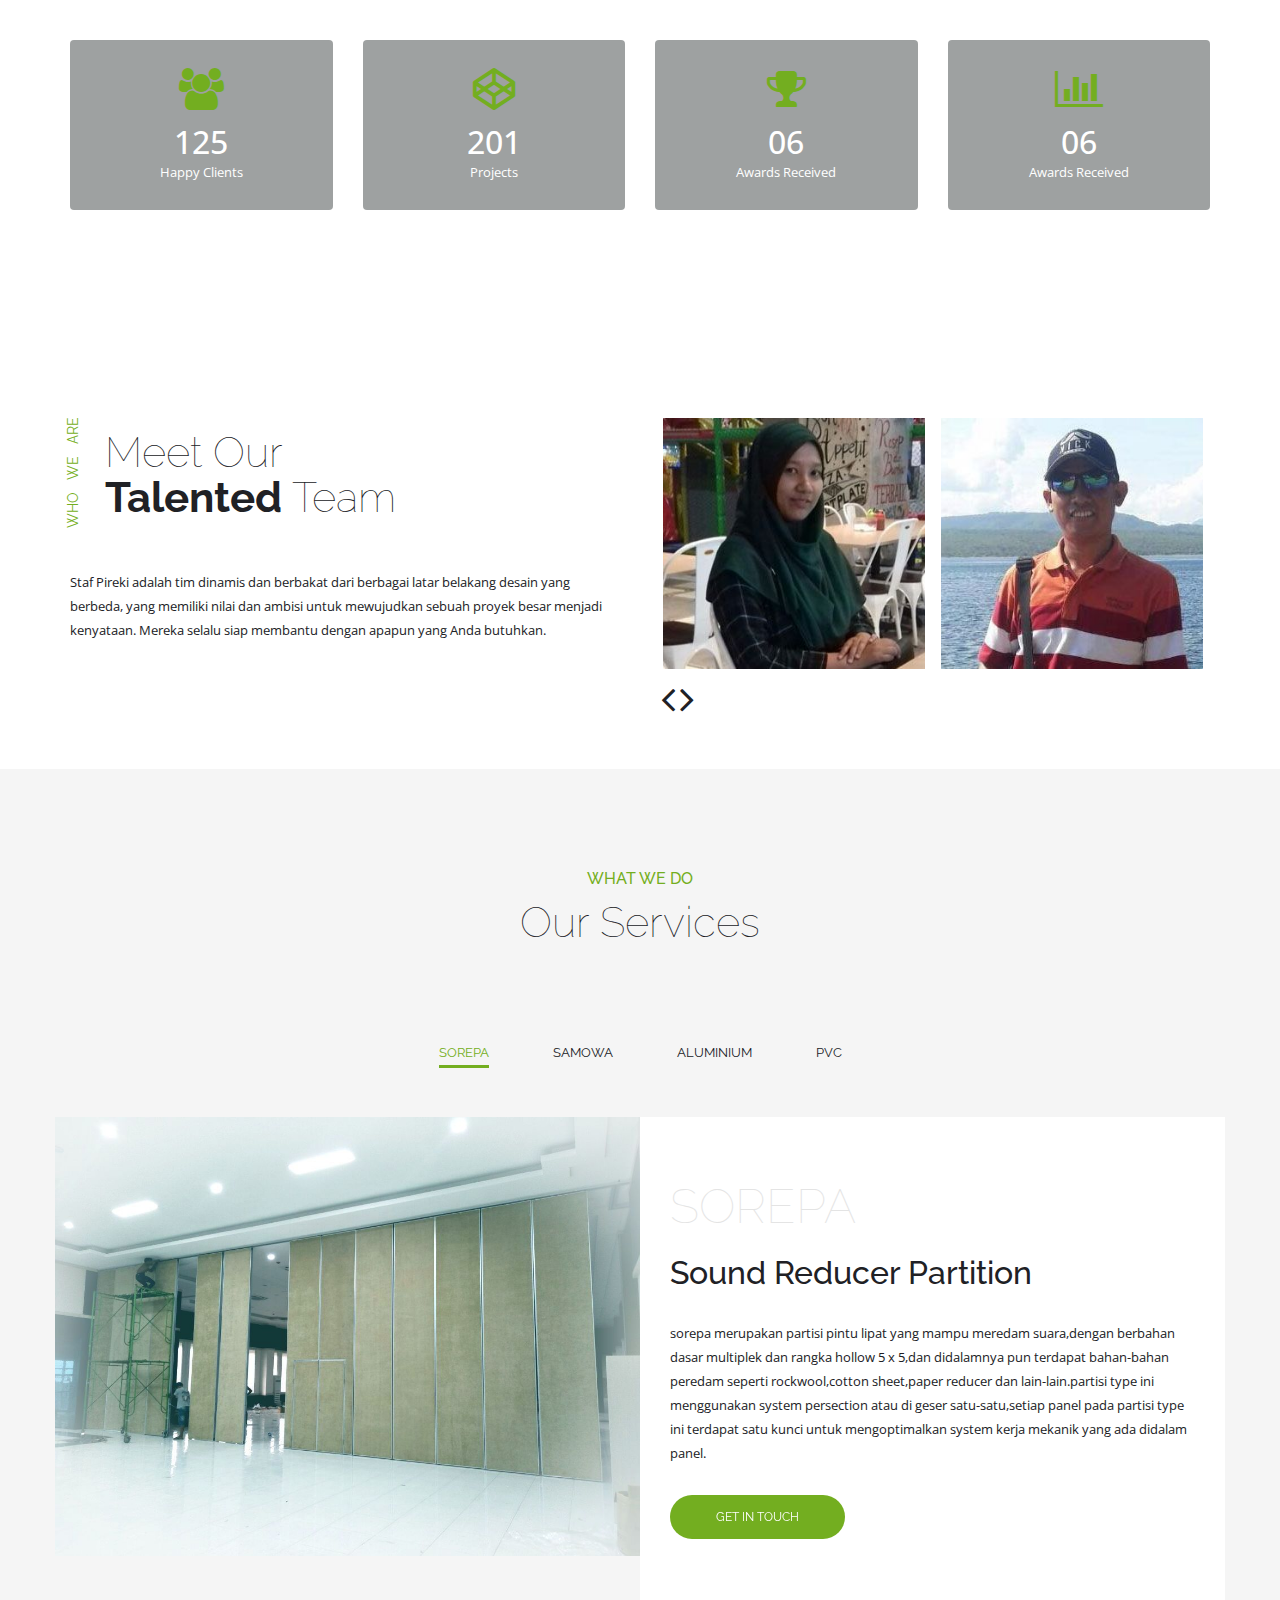
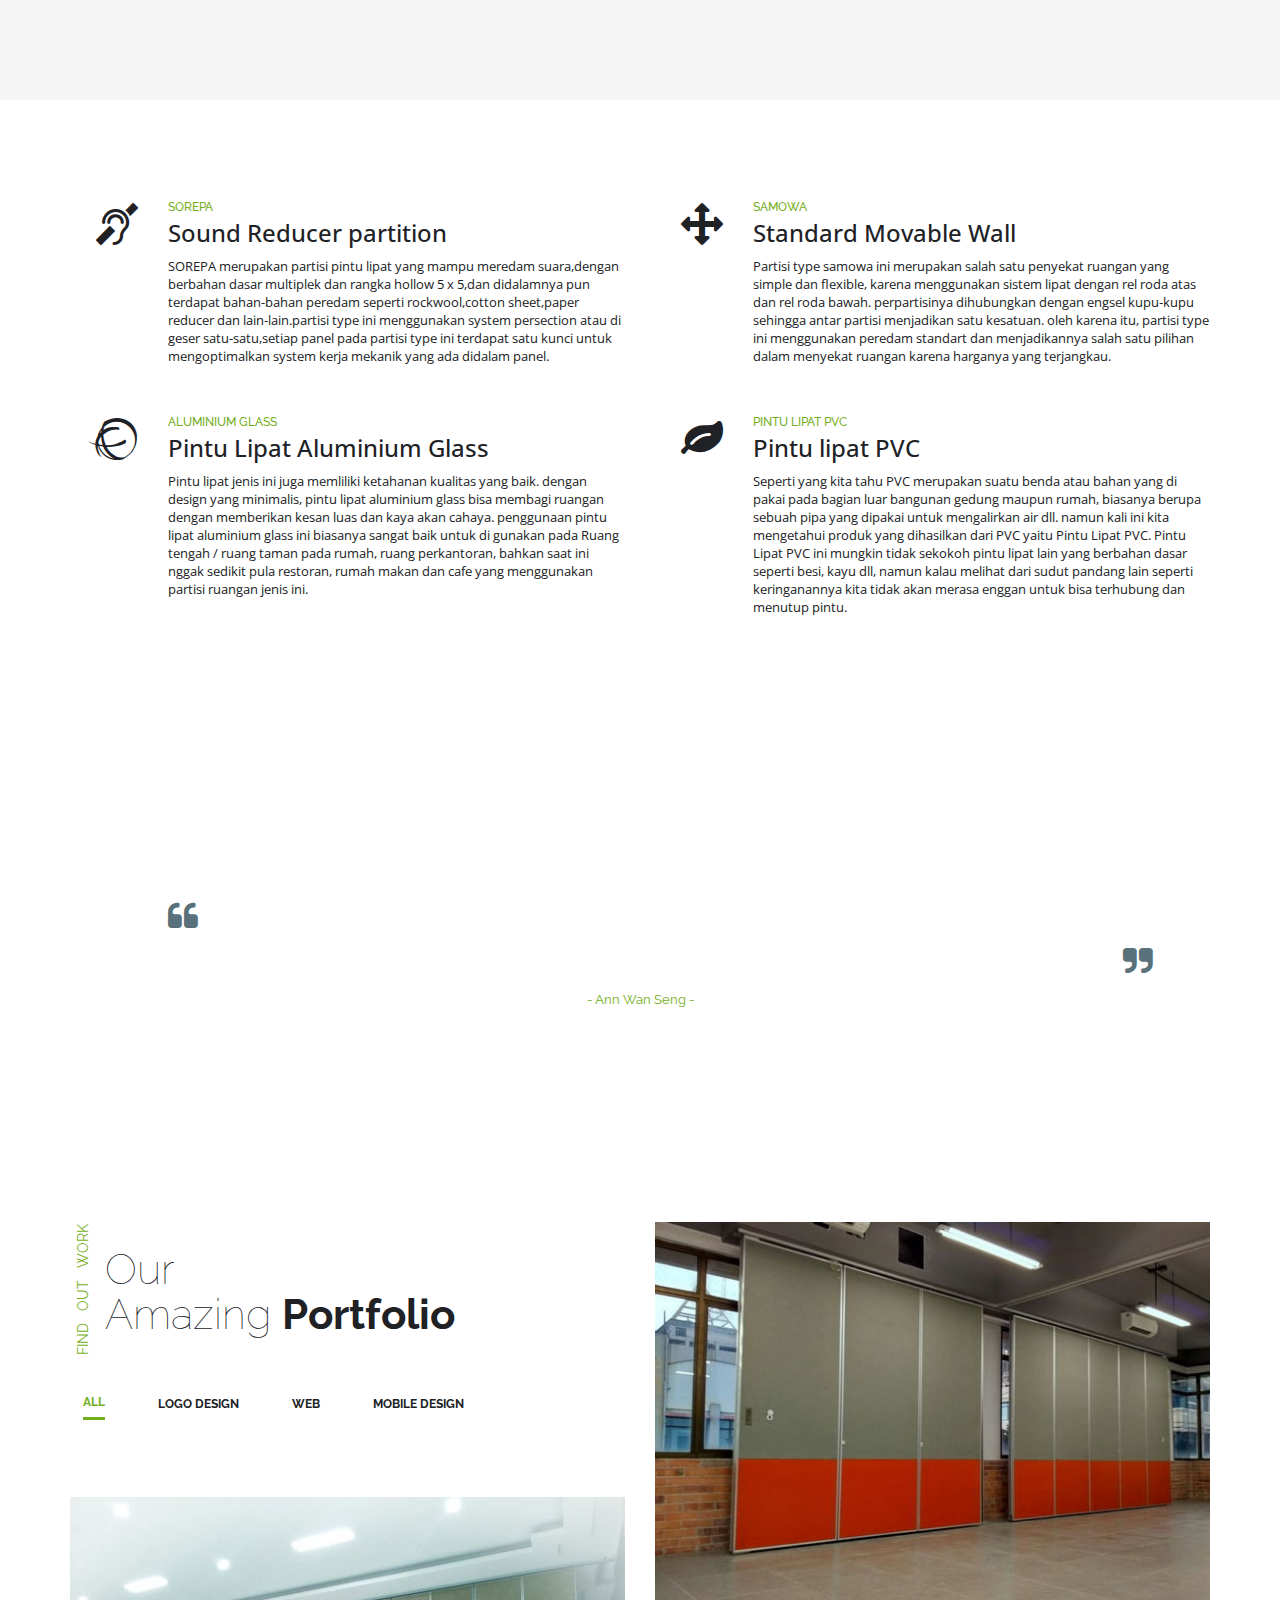
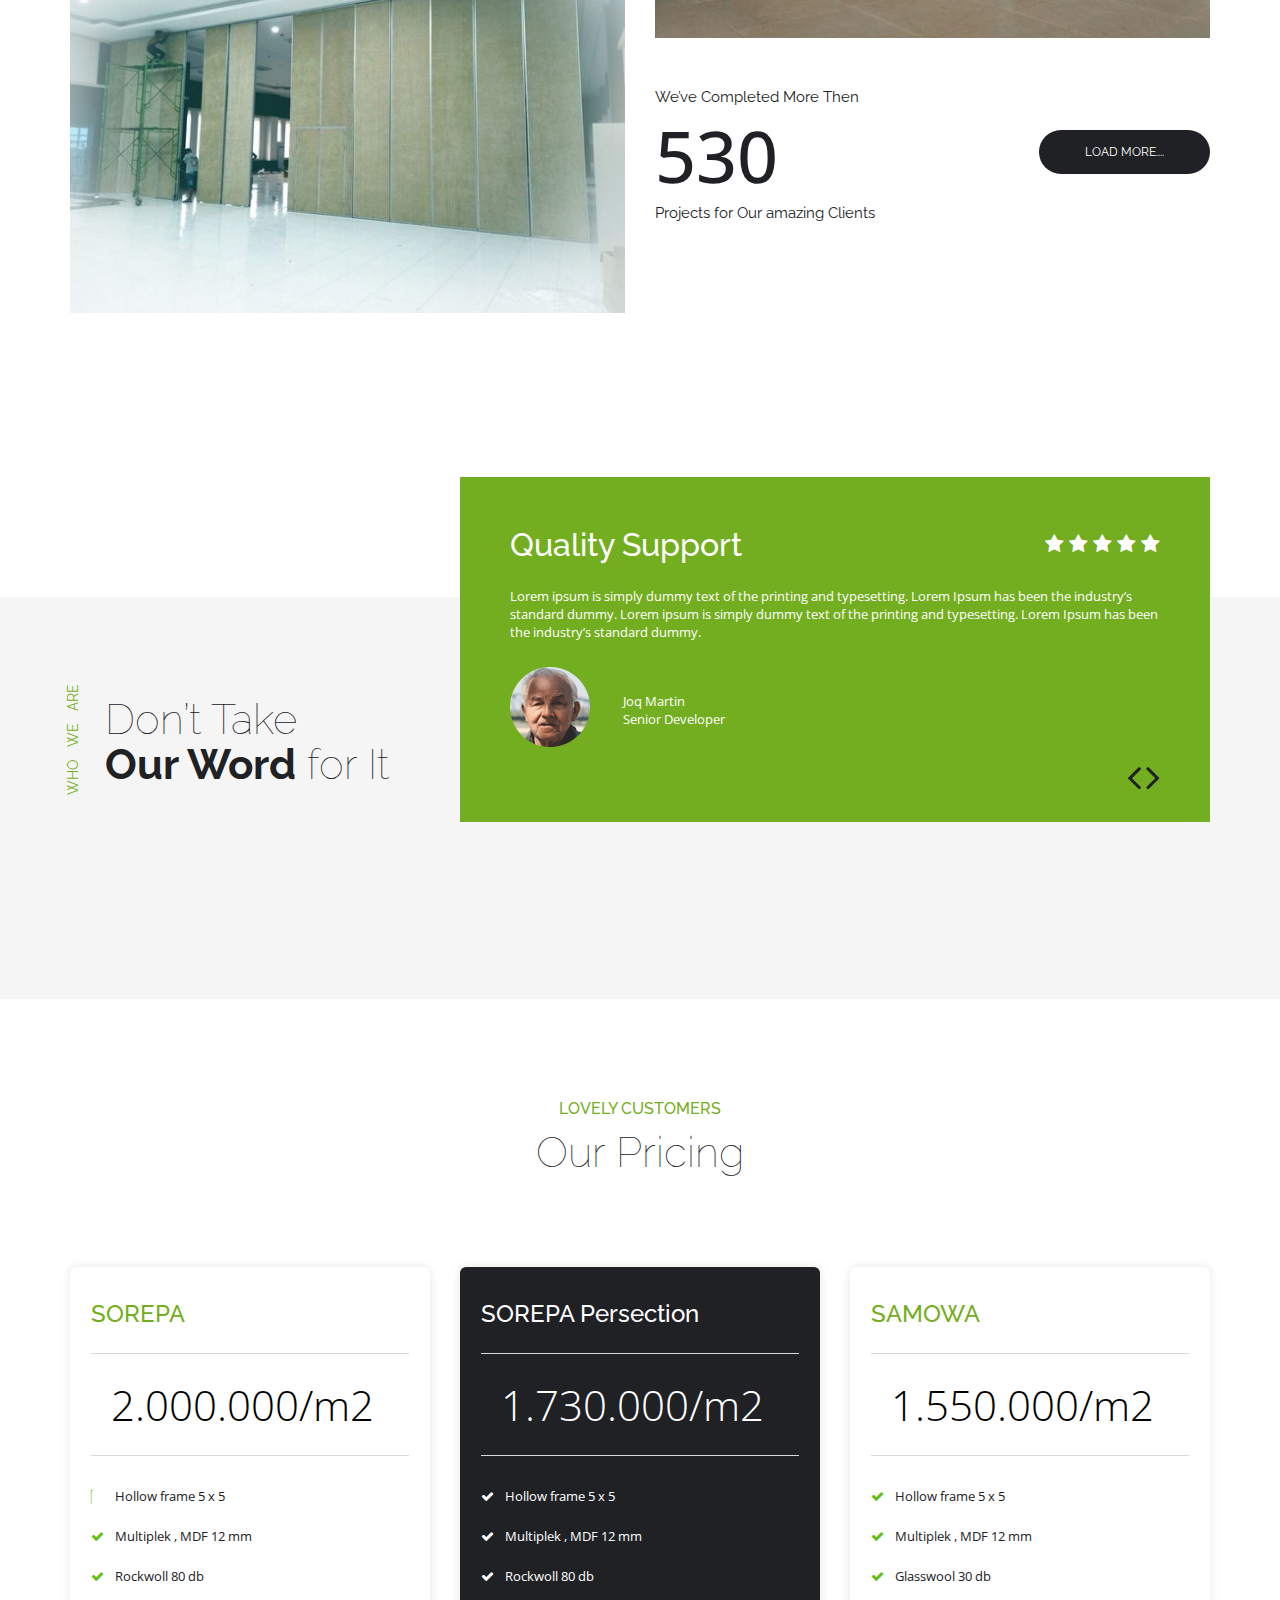
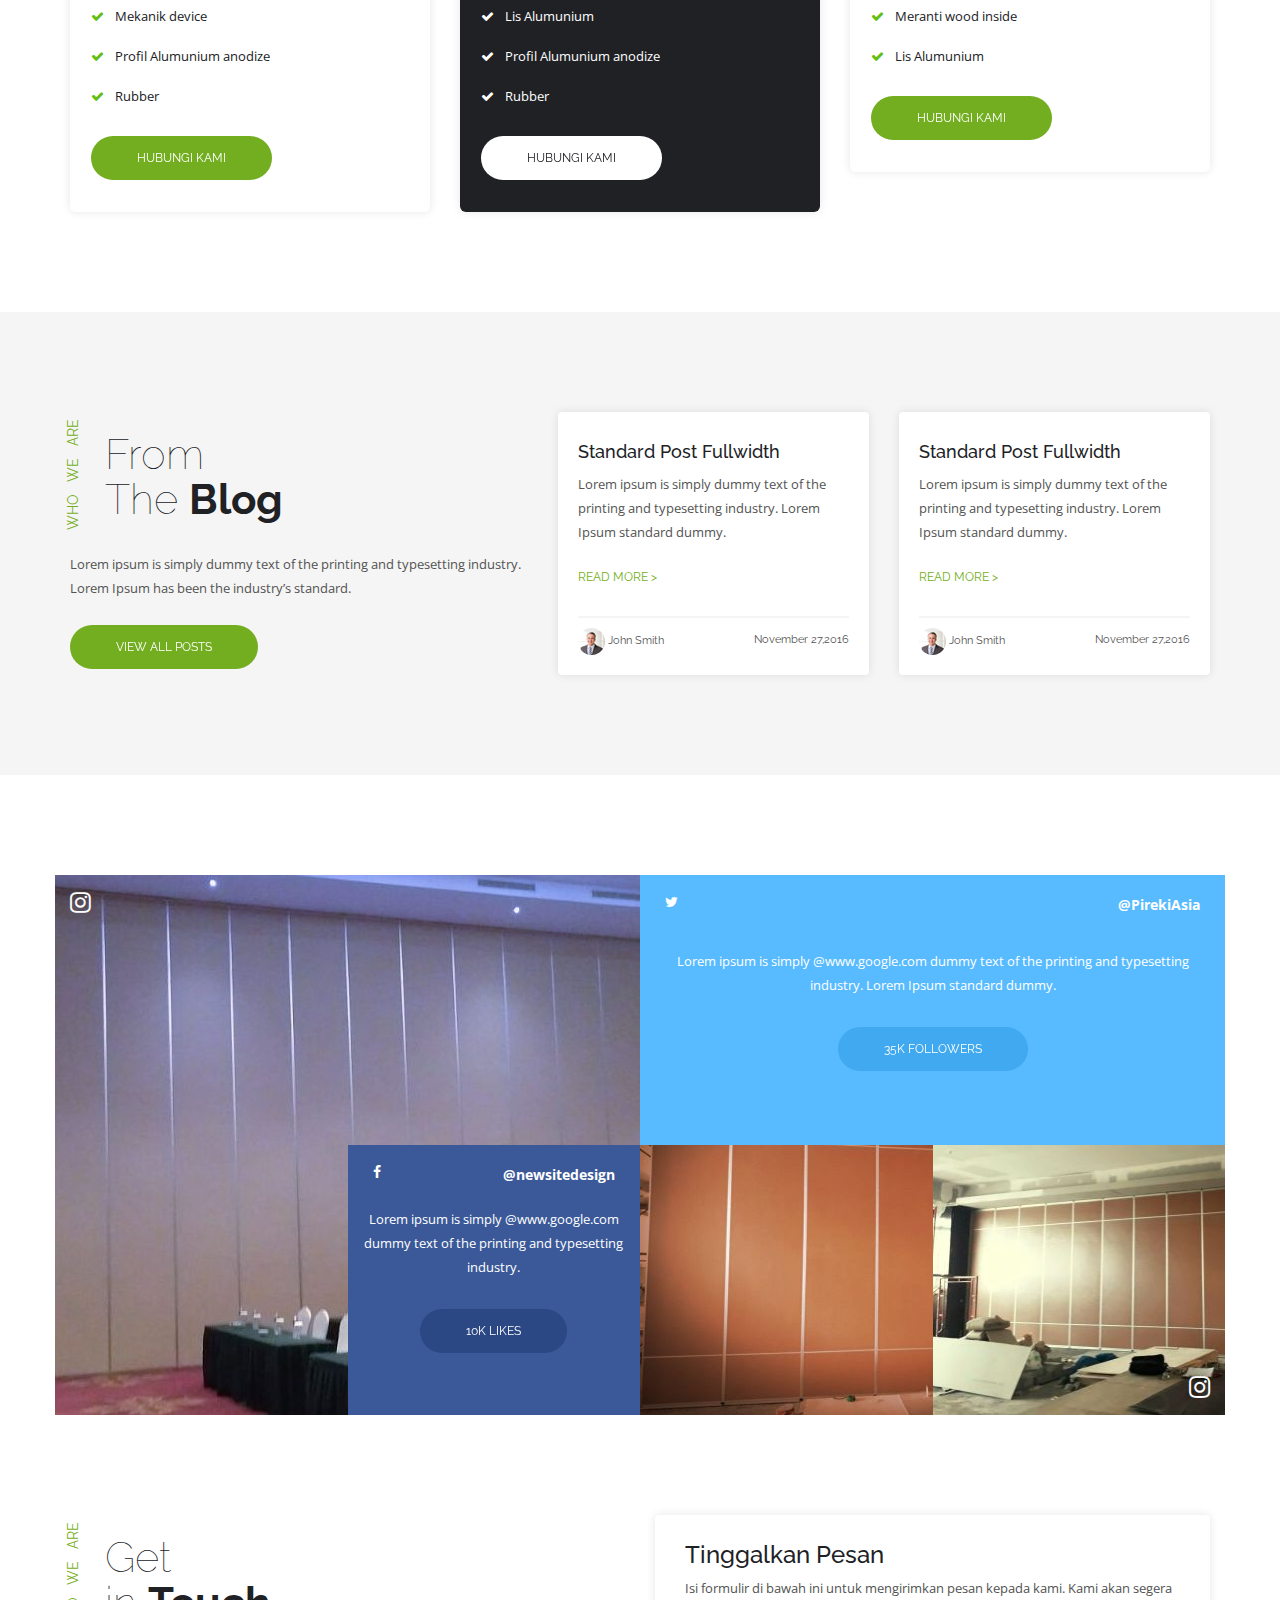
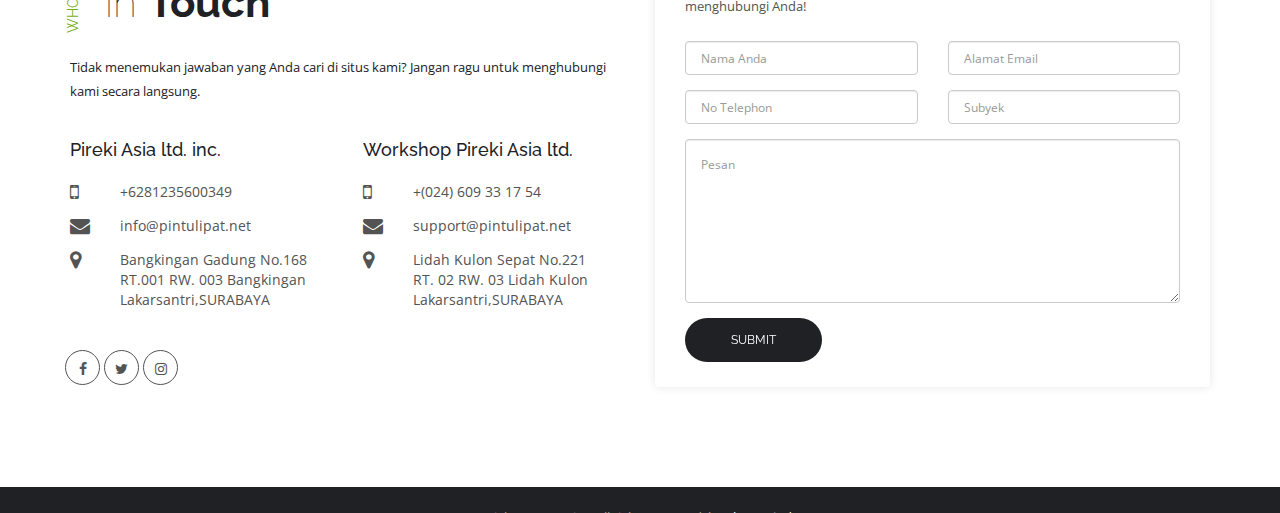
==== commit bdef11a6: "Initial commit" ====
--- a/index.html
+++ b/index.html
@@ -1248,7 +1248,7 @@
                             <div class="form-group">
                                 <textarea class="form-control" placeholder="Pesan" required="required" id="message" name="message"></textarea>
                             </div>
-							<input type="hidden" name="_next" value="https://ditesvotreamour.github.io/pintulipat.github.io/" />
+							<input type="hidden" name="_next" value="https://pintulipat.net" />
 							<input type="hidden" name="_cc" value="info@pintulipat.net,pirekimail@gmail.com" />
 							<input type="hidden" name="_language" value="id" />
                             <button type="submit" class="btn button" id="submit_btn">Submit</button>
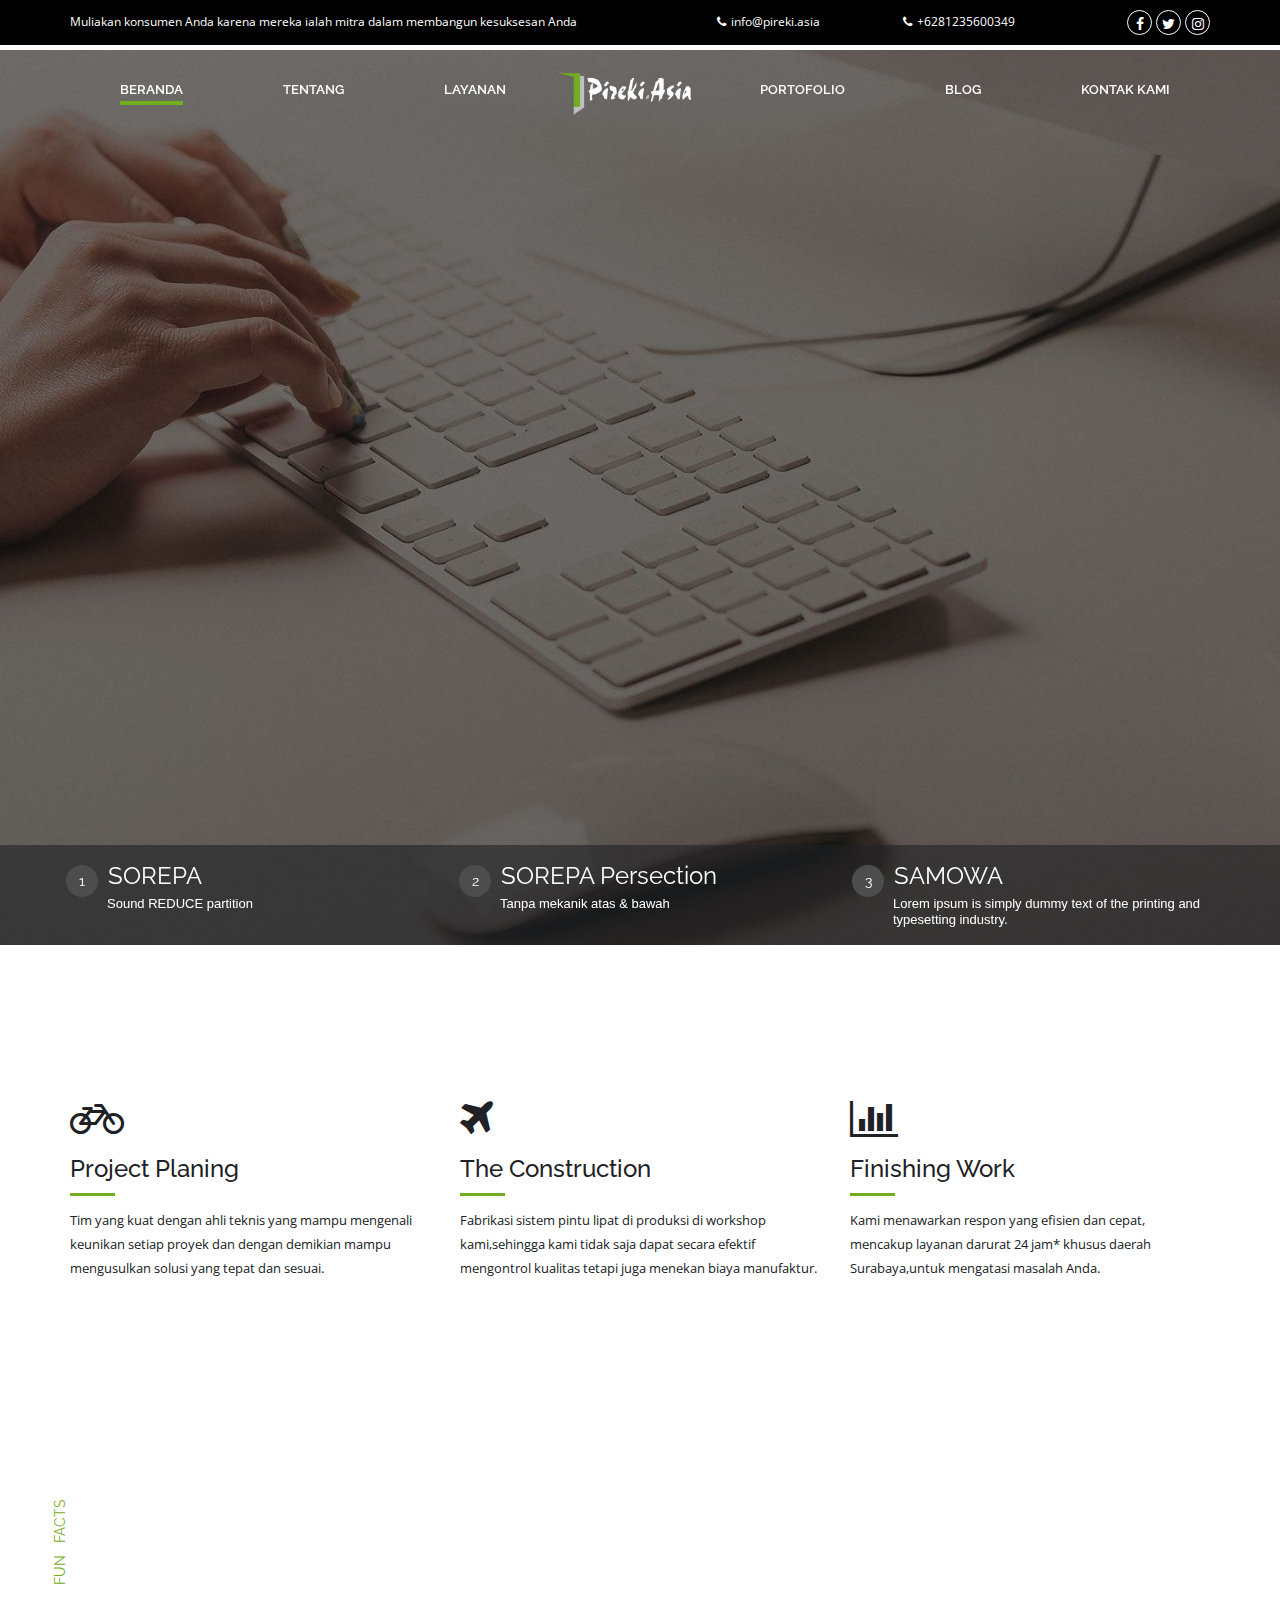
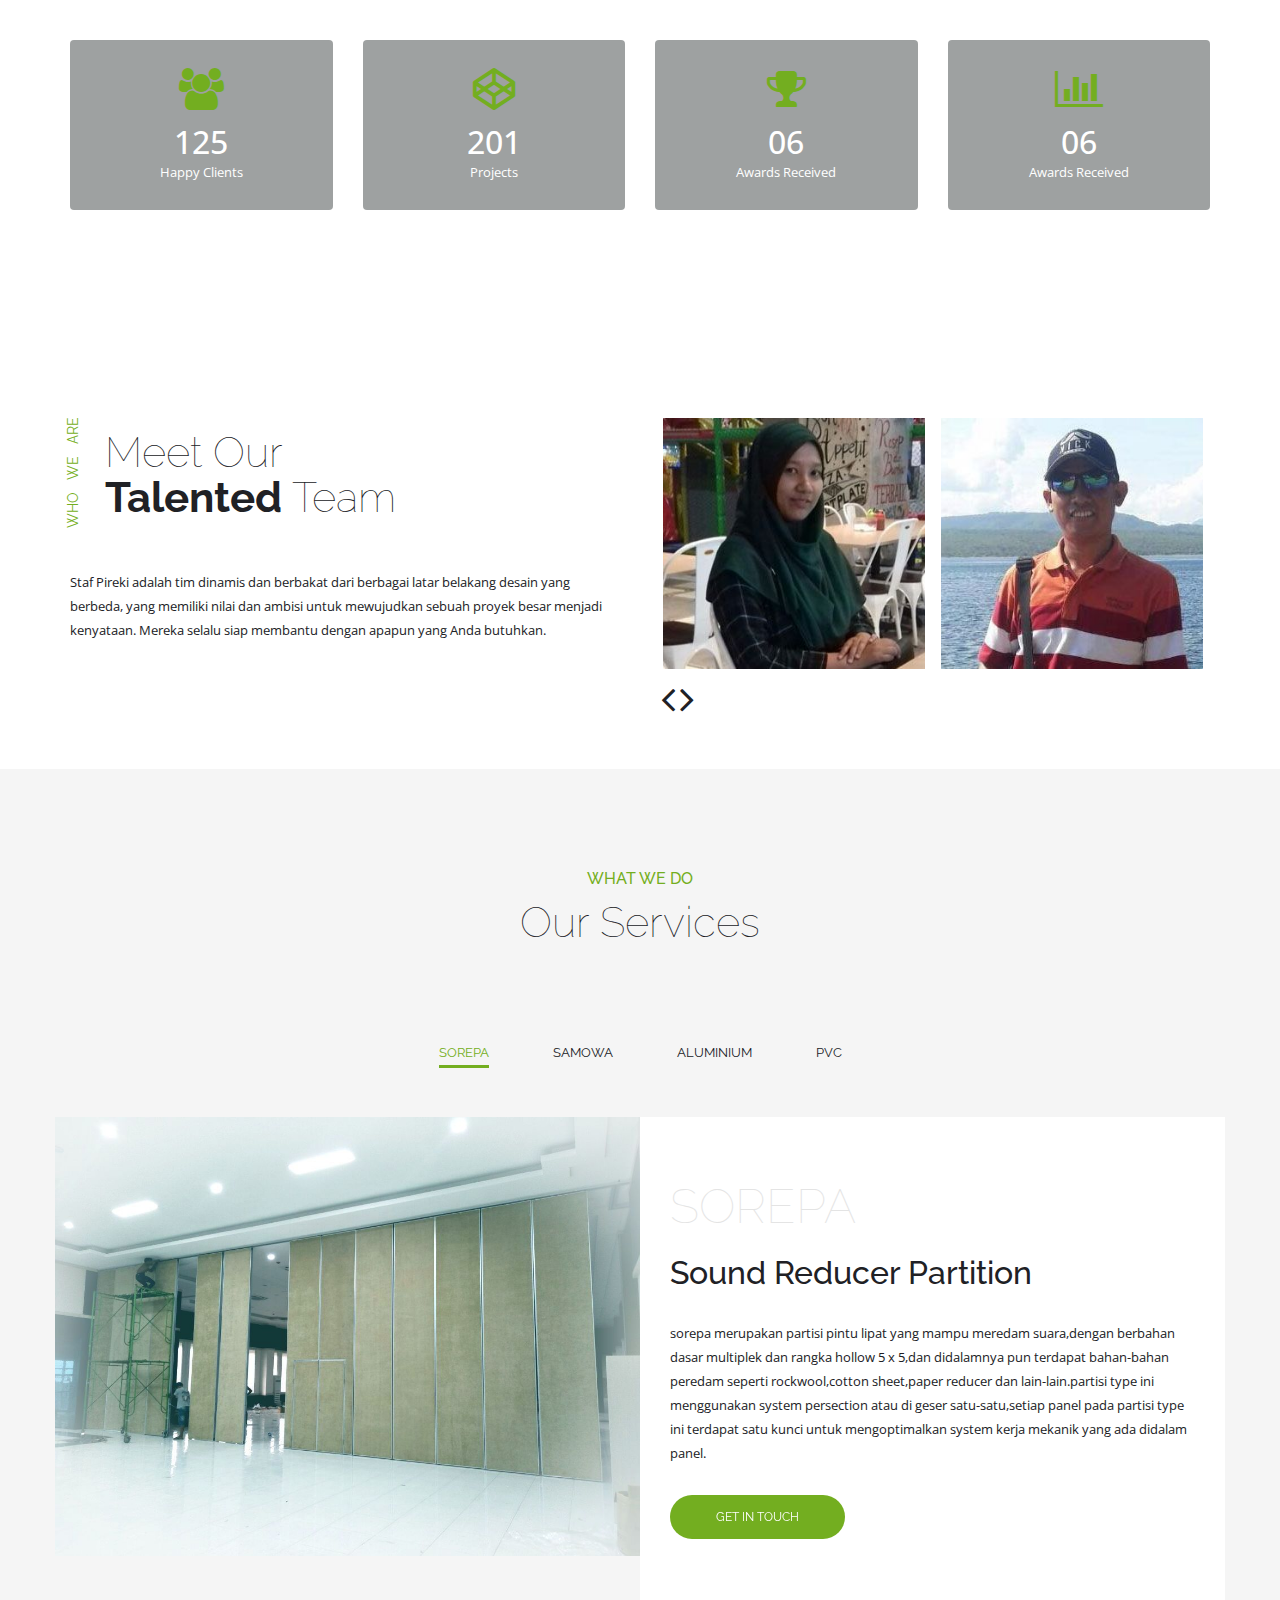
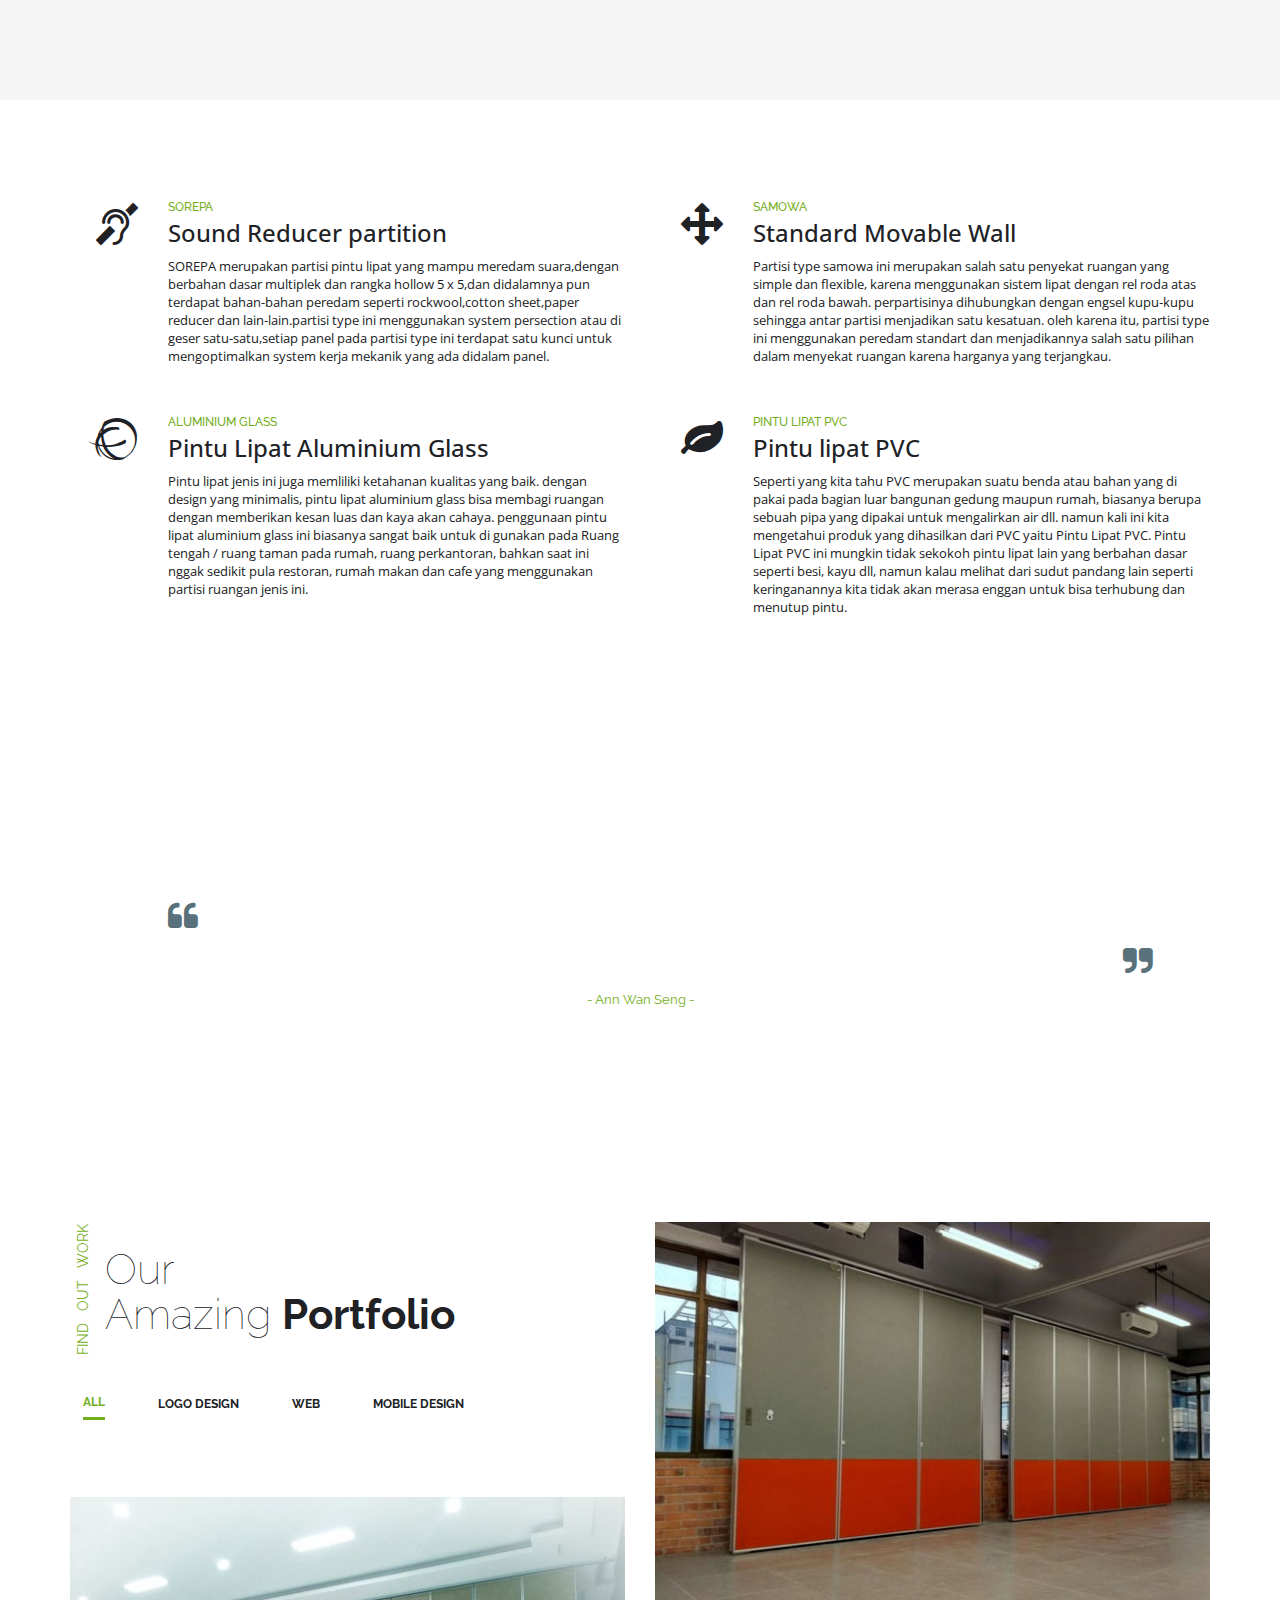
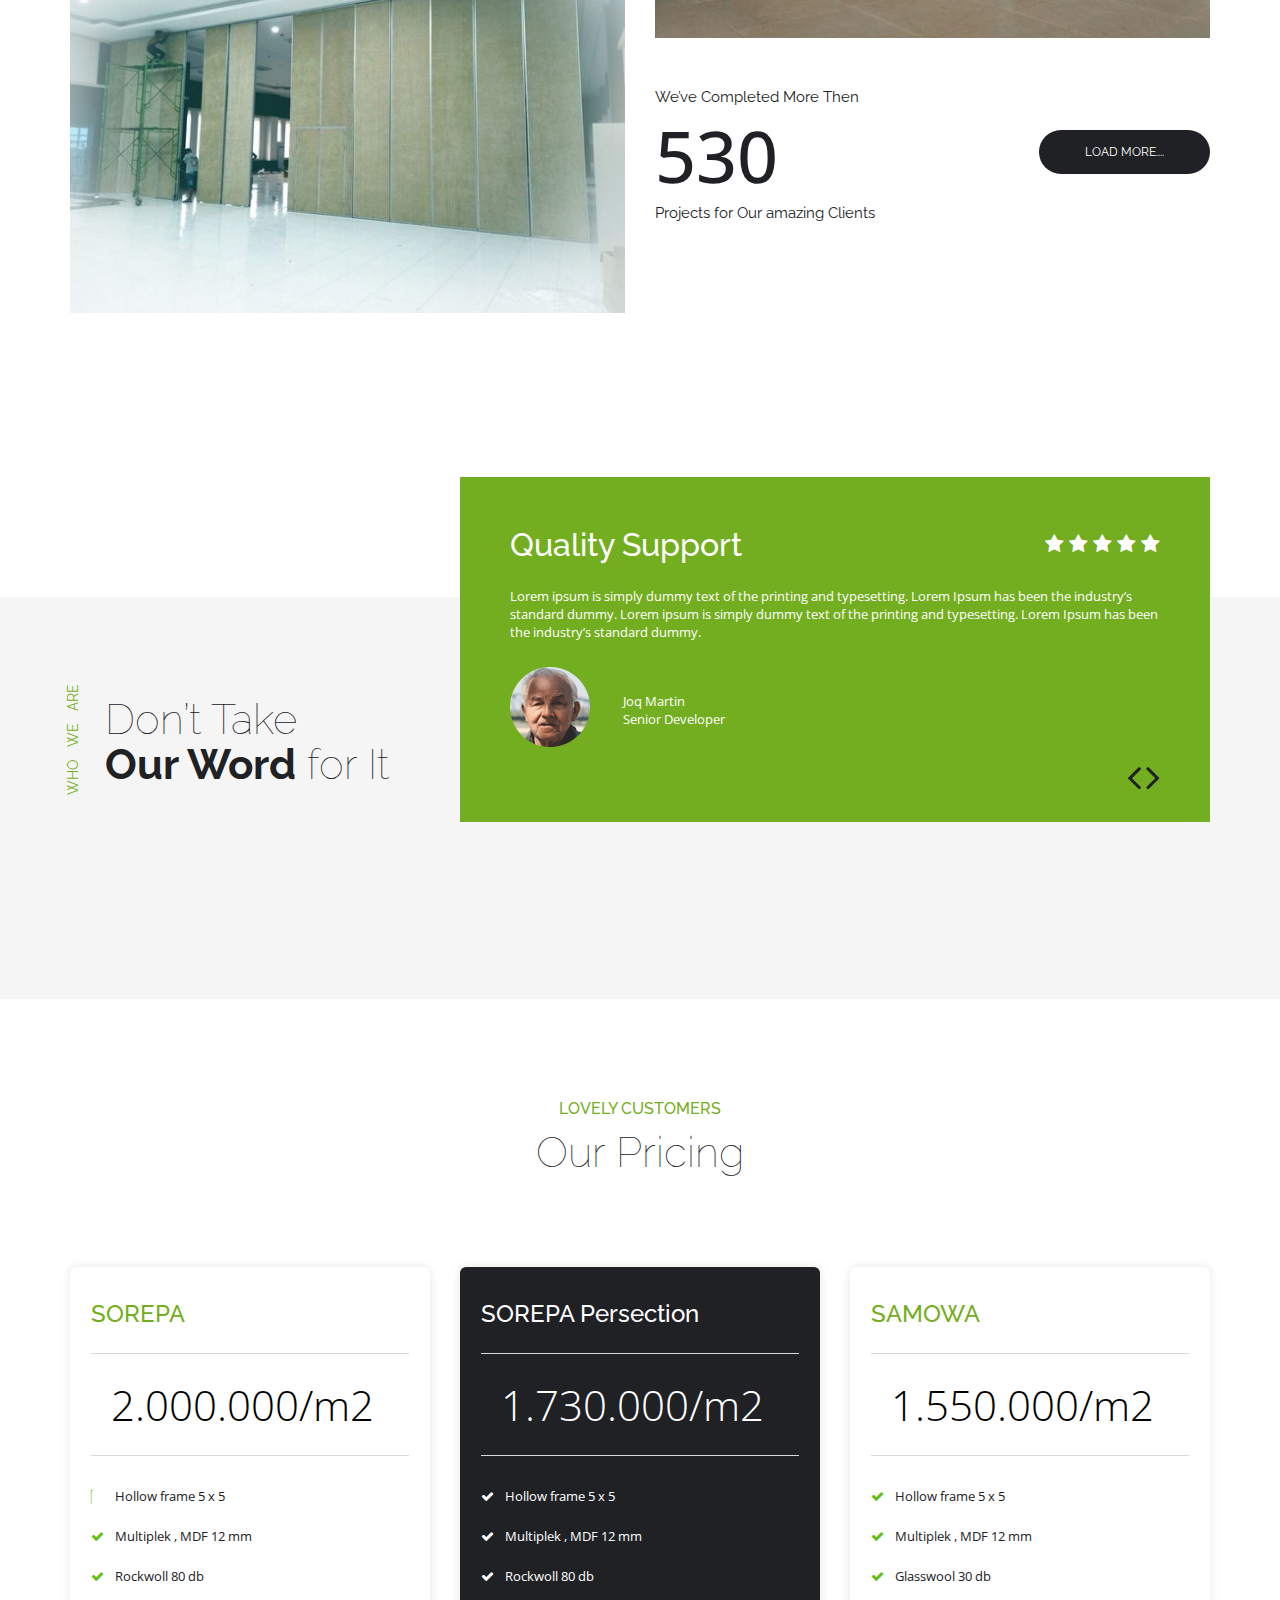
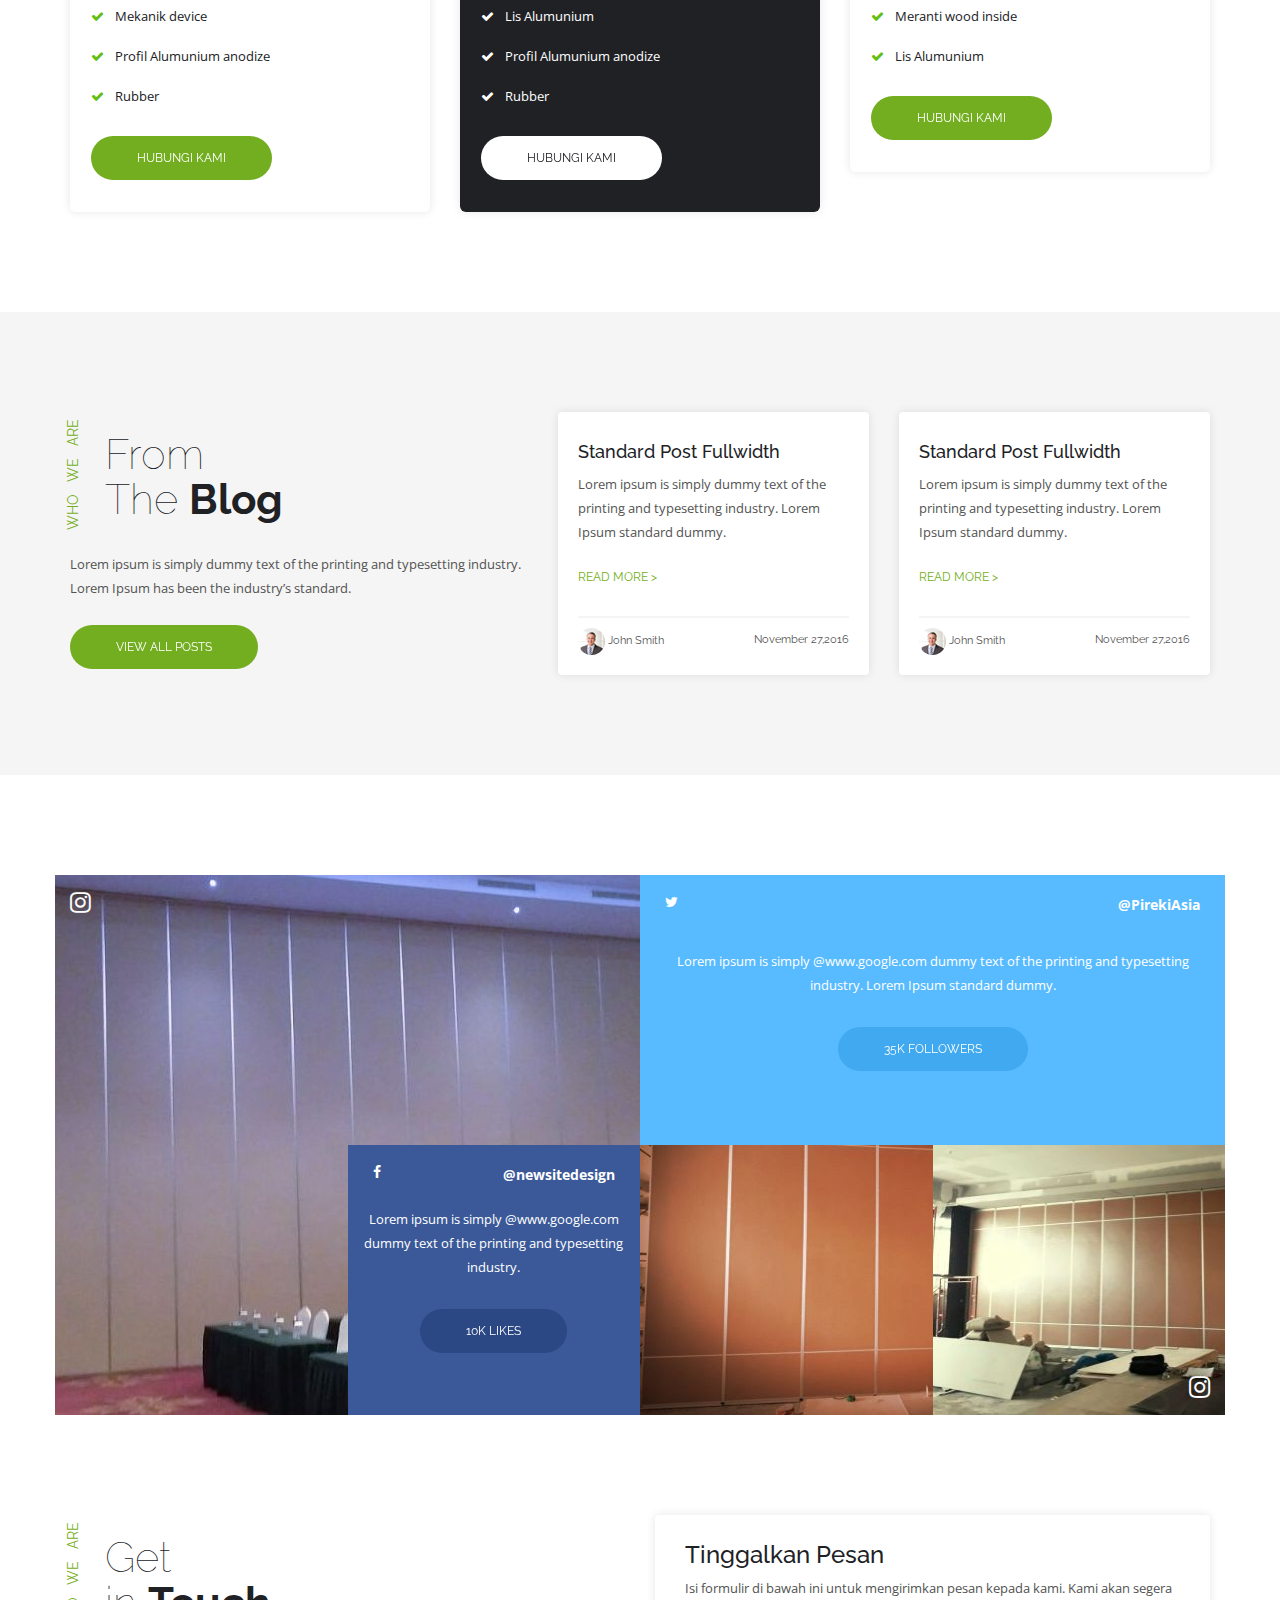
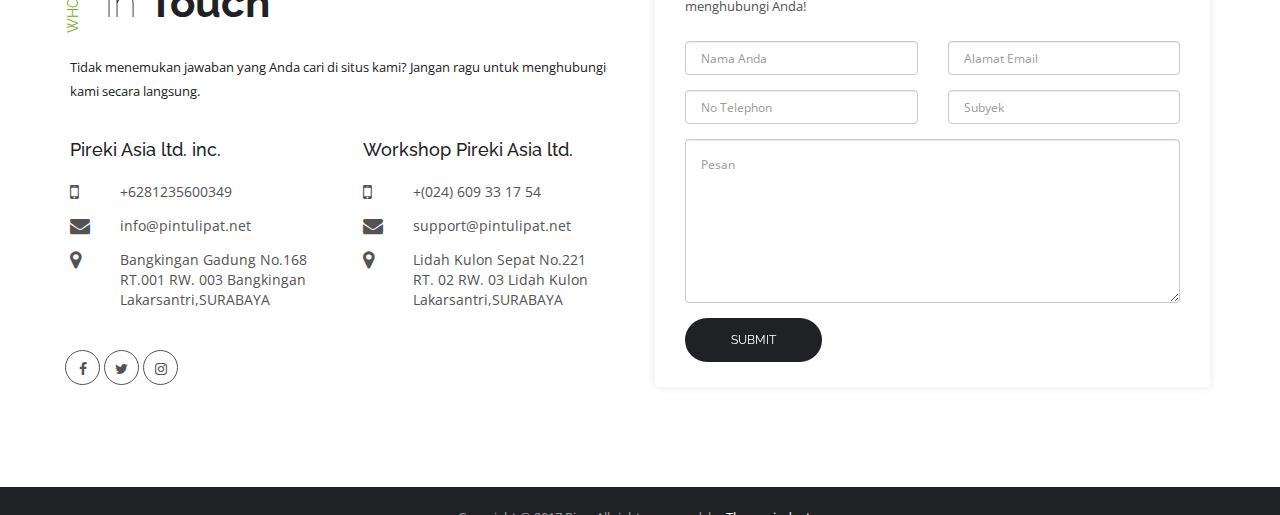
==== commit 7f21c514: "Initial commit" ====
--- a/index.html
+++ b/index.html
@@ -4,6 +4,15 @@
     <meta charset="utf-8">
     <meta http-equiv="X-UA-Compatible" content="IE=edge">
     <meta name="viewport" content="width=device-width, initial-scale=1">
+	<script>
+  (function(i,s,o,g,r,a,m){i['GoogleAnalyticsObject']=r;i[r]=i[r]||function(){
+  (i[r].q=i[r].q||[]).push(arguments)},i[r].l=1*new Date();a=s.createElement(o),
+  m=s.getElementsByTagName(o)[0];a.async=1;a.src=g;m.parentNode.insertBefore(a,m)
+  })(window,document,'script','https://www.google-analytics.com/analytics.js','ga');
+  ga('create', 'UA-115799963-1', 'auto');
+  ga('require', 'GTM-TBD533G');
+  ga('send', 'pageview');
+</script>
     <!-- The above 3 meta tags *must* come first in the head; any other head content must come *after* these tags -->
     <title>Pireki Asia</title>
 
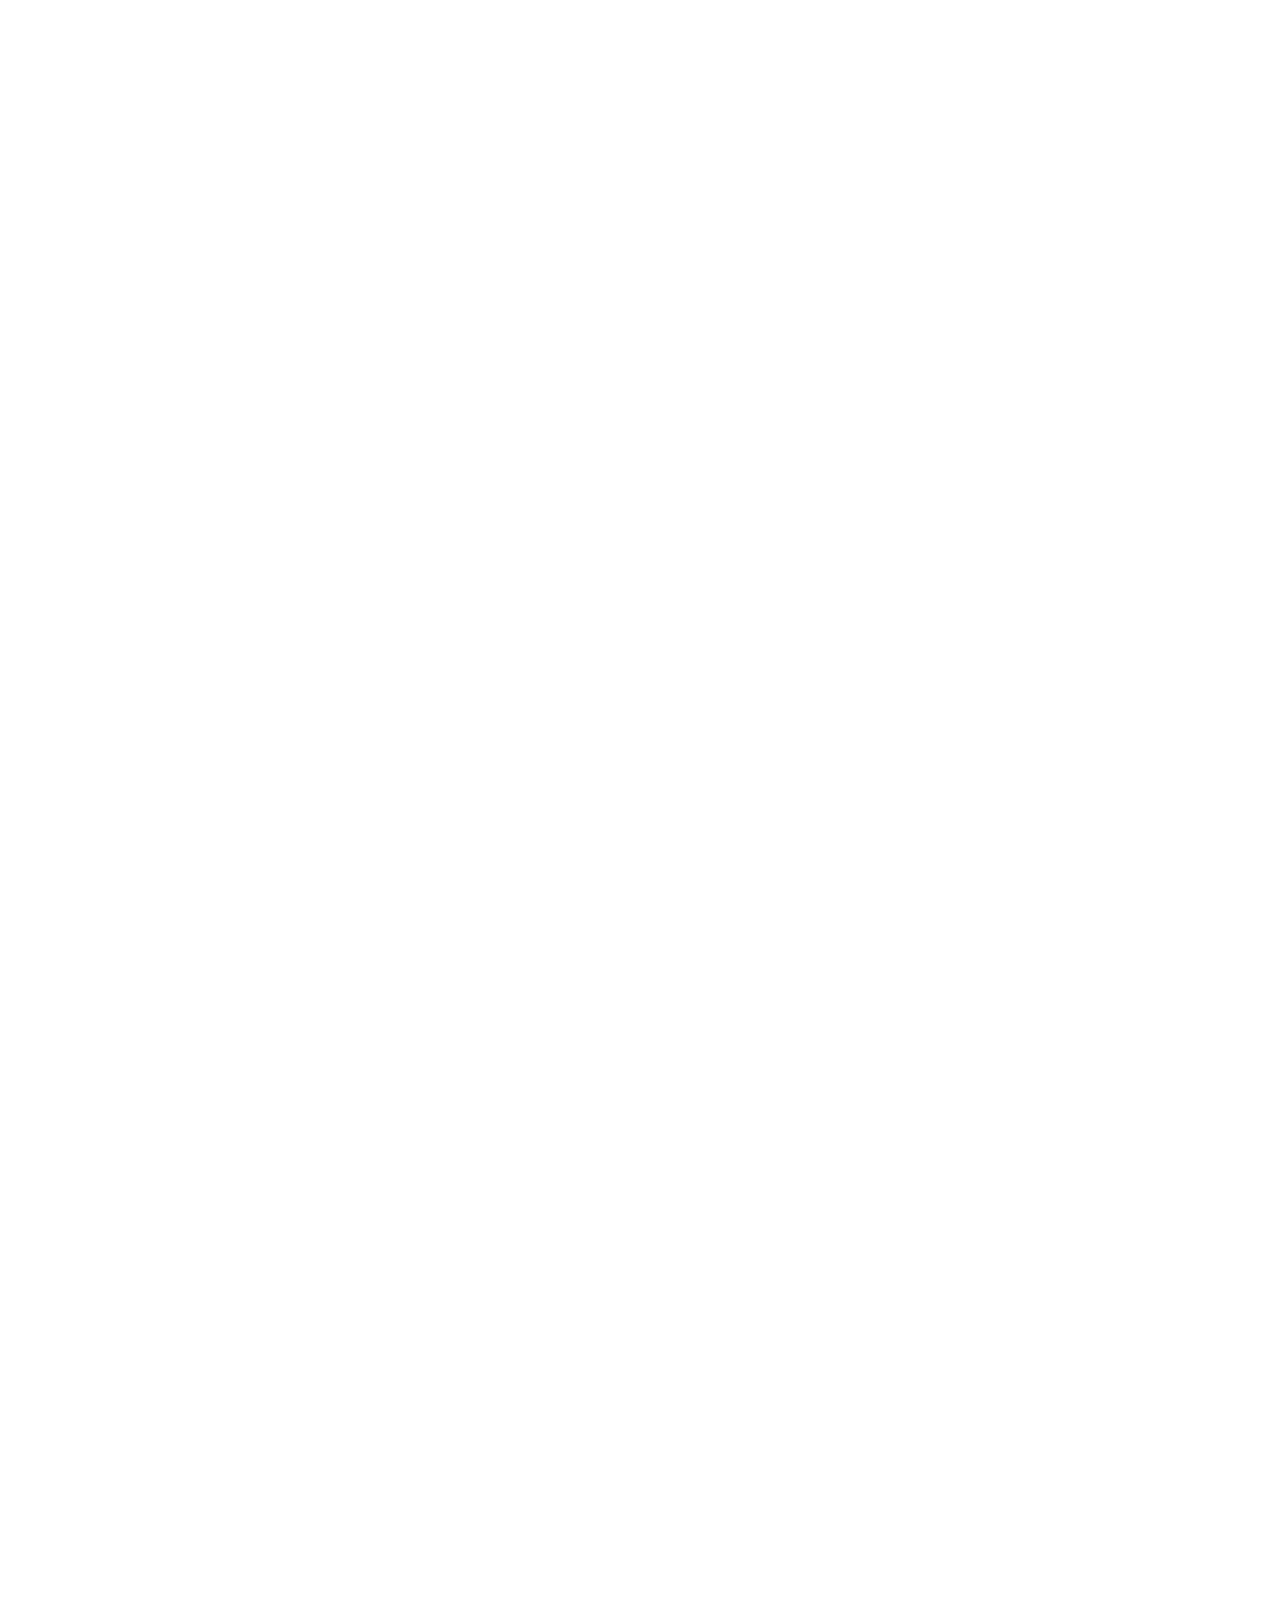
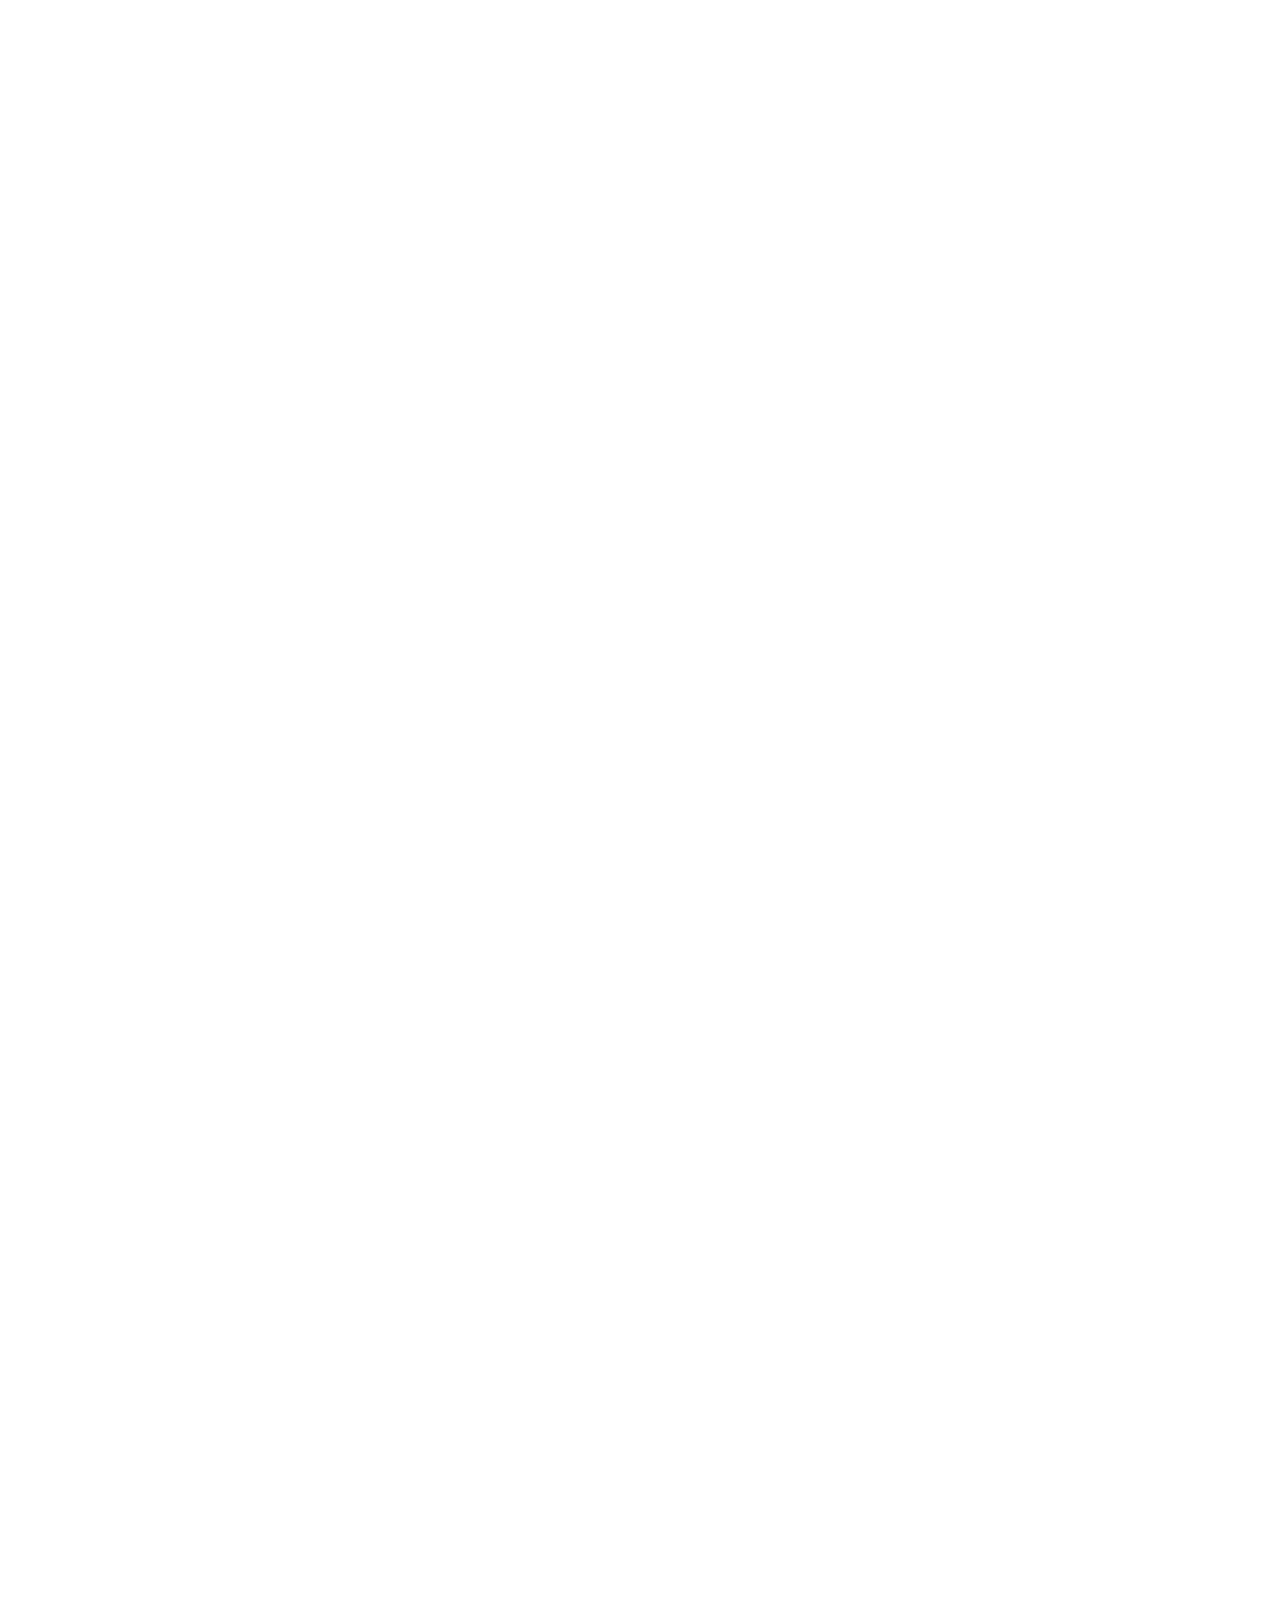
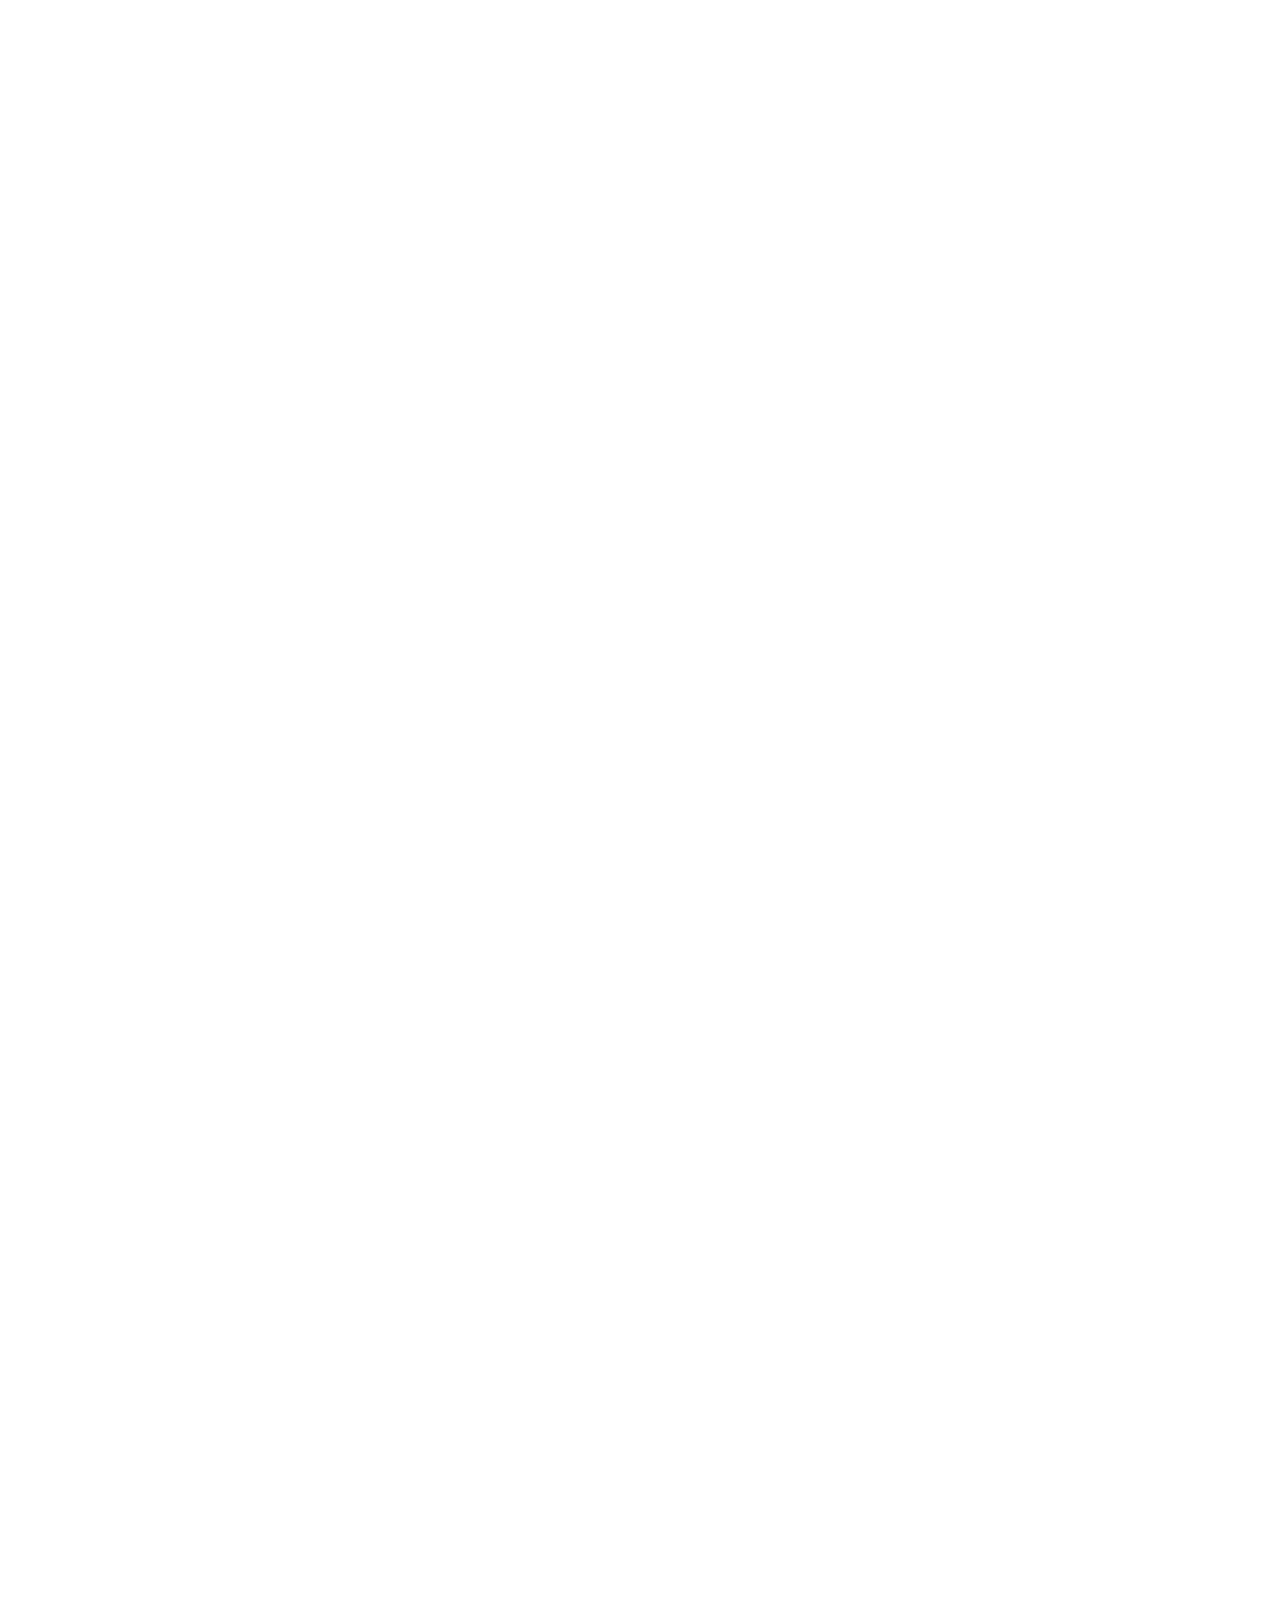
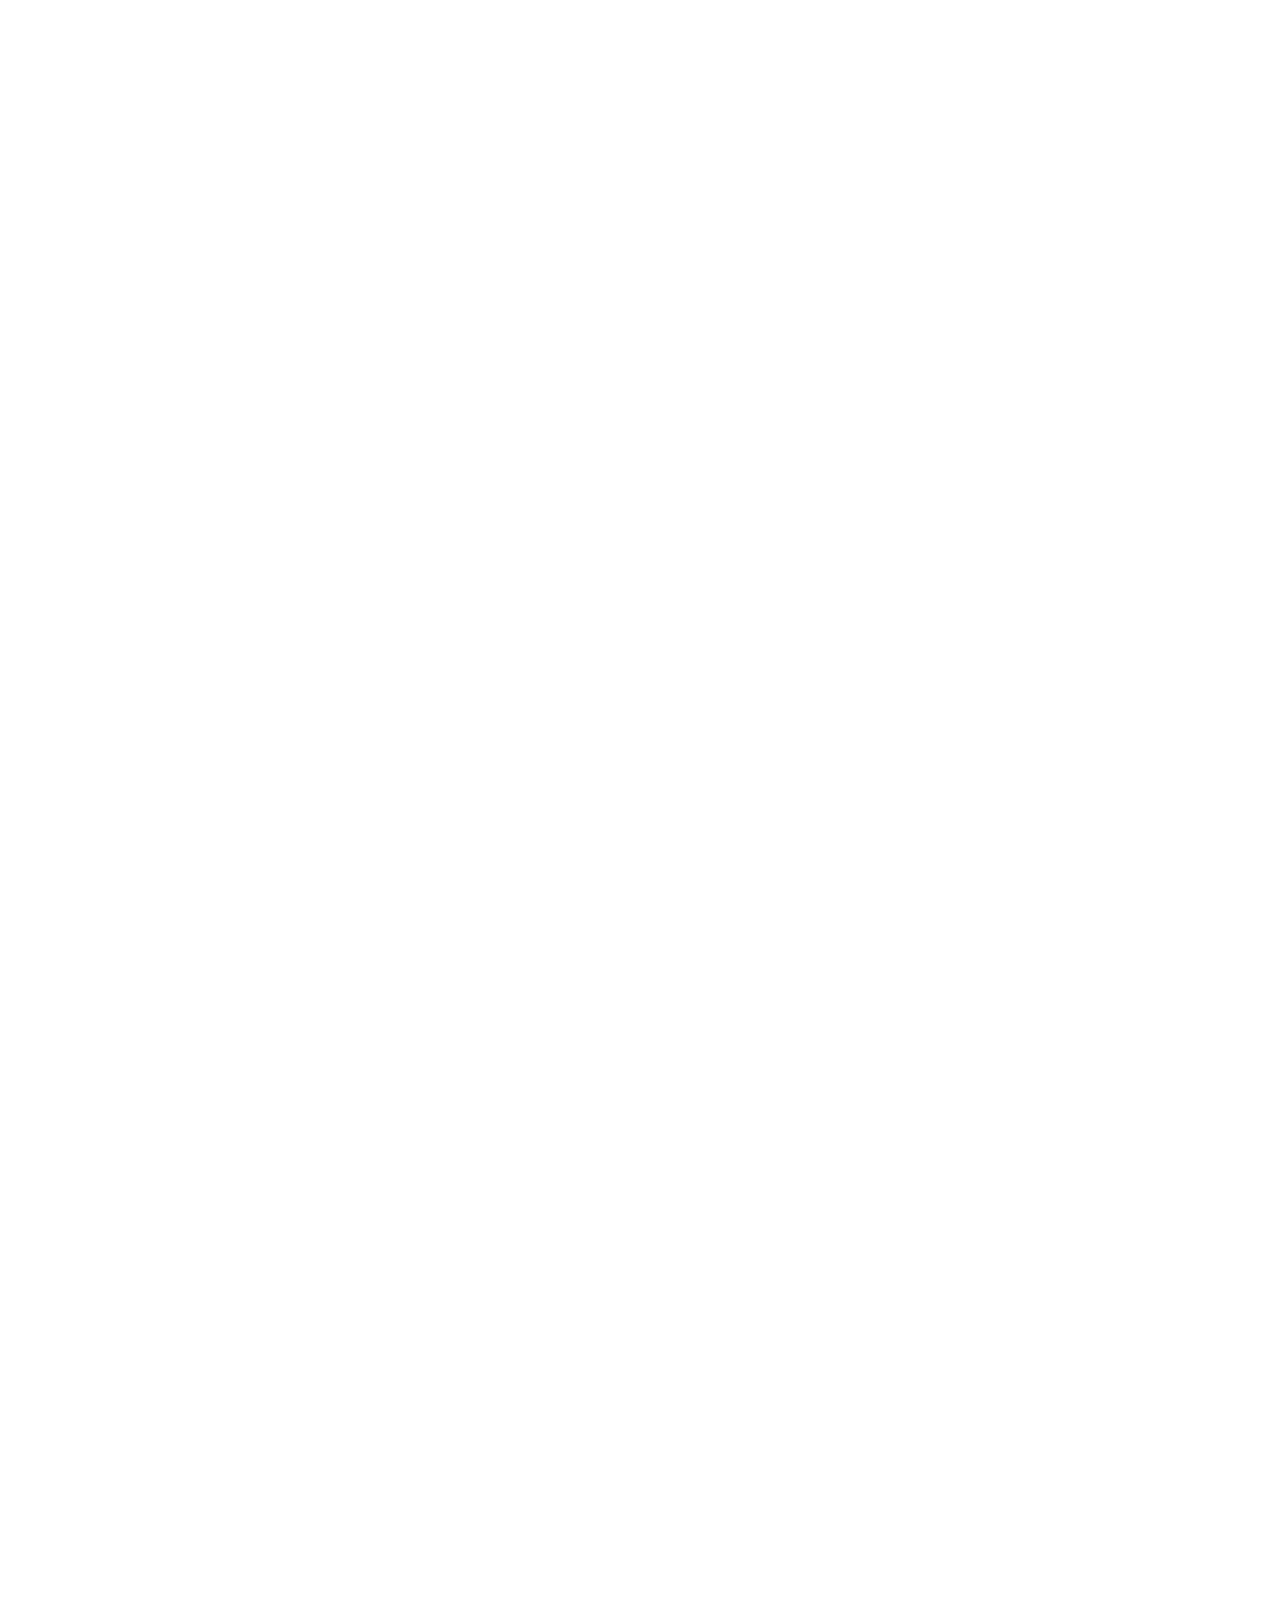
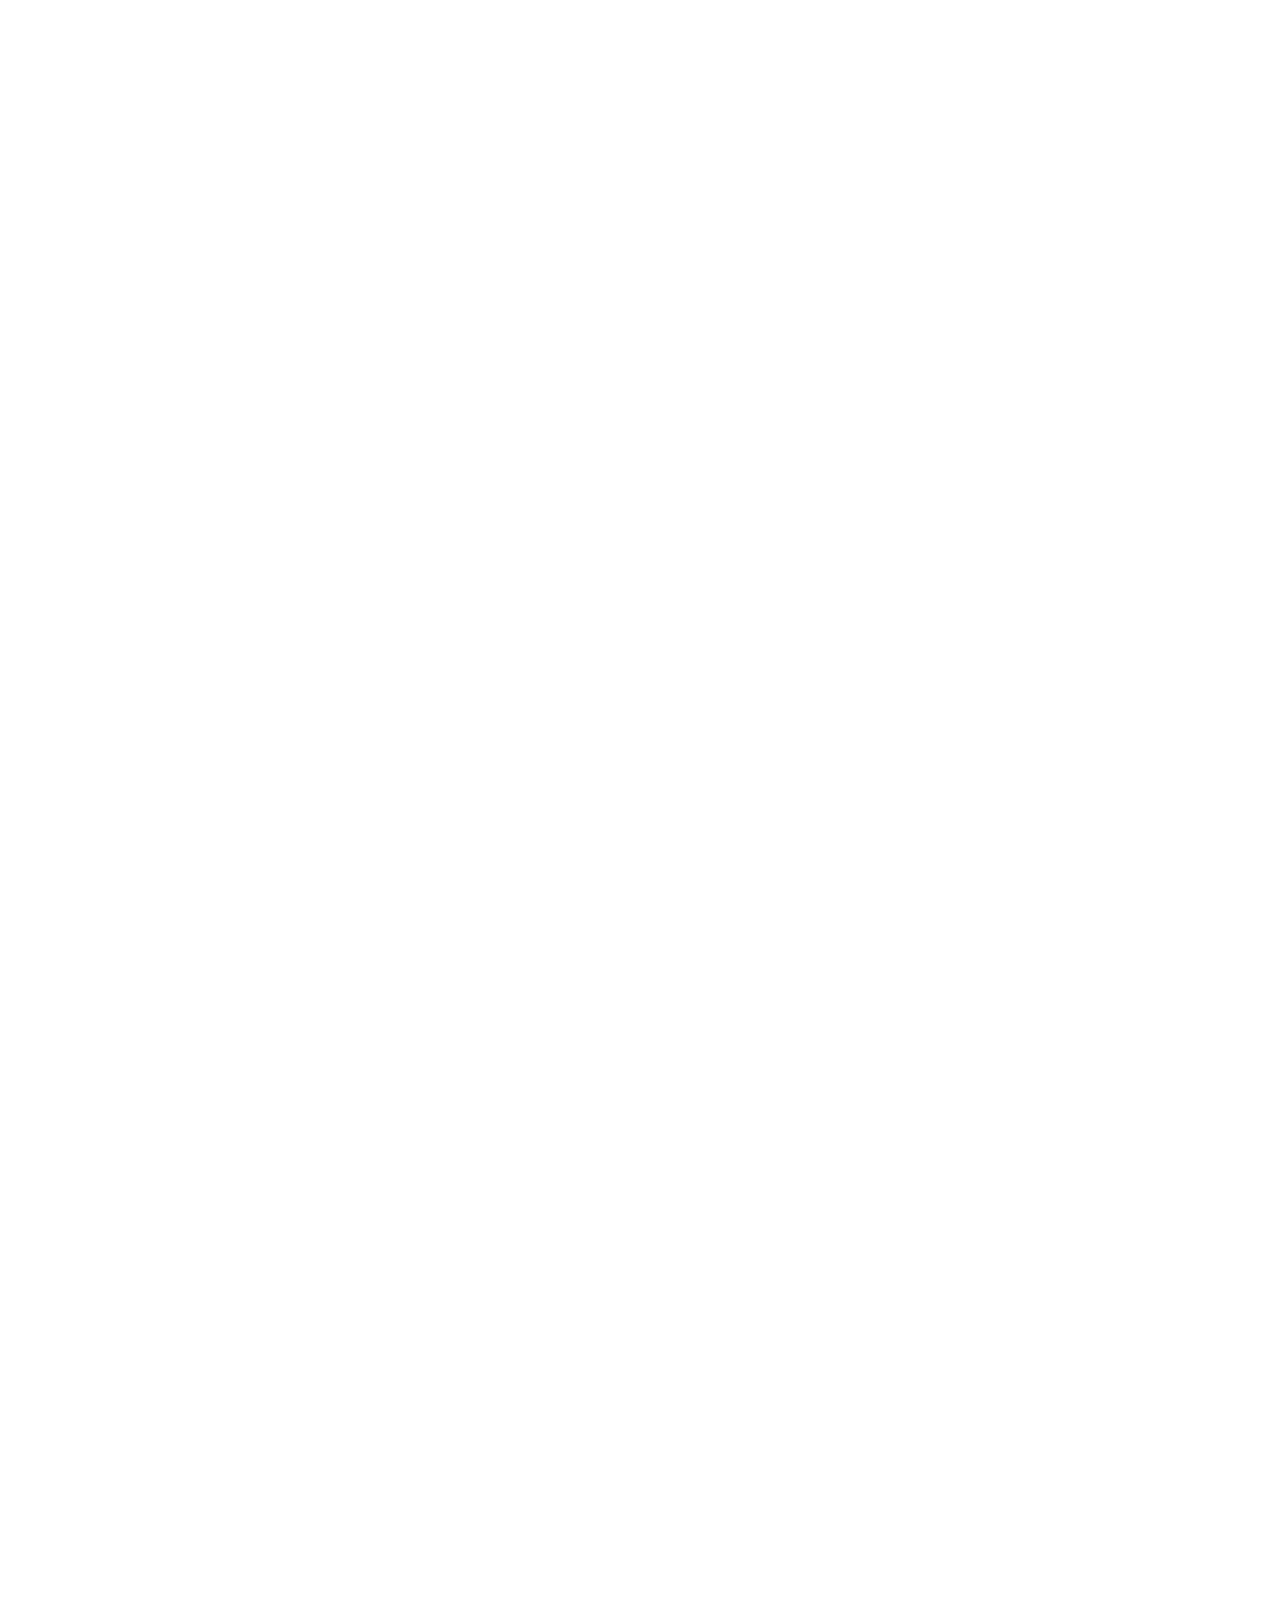
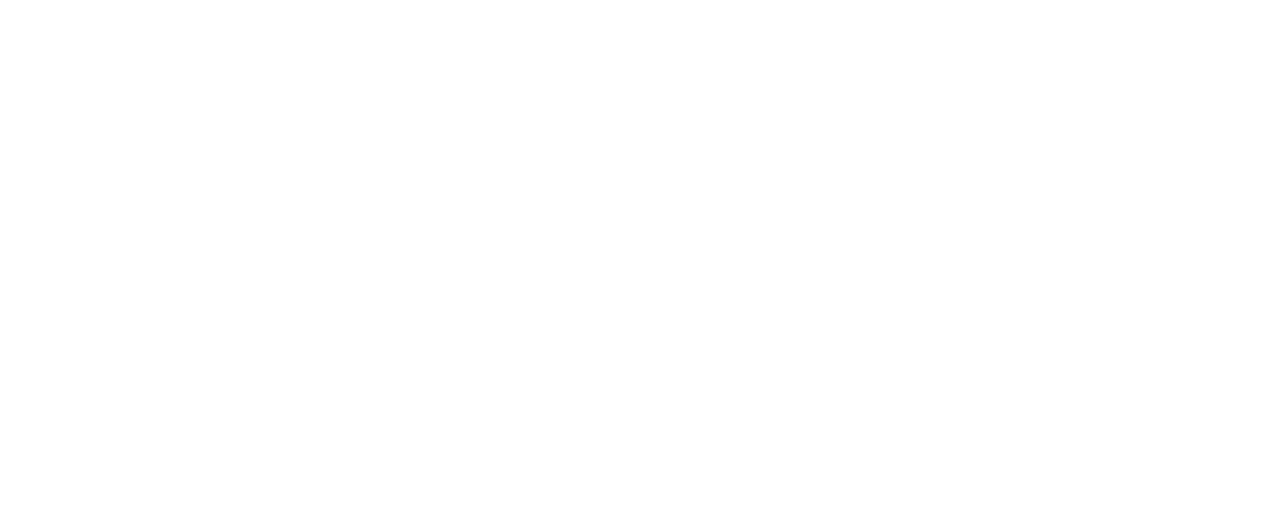
==== commit 698cd653: "Initial commit" ====
--- a/index.html
+++ b/index.html
@@ -4,6 +4,18 @@
     <meta charset="utf-8">
     <meta http-equiv="X-UA-Compatible" content="IE=edge">
     <meta name="viewport" content="width=device-width, initial-scale=1">
+	<style>.async-hide { opacity: 0 !important} </style>
+<script>(function(a,s,y,n,c,h,i,d,e){s.className+=' '+y;h.start=1*new Date;
+h.end=i=function(){s.className=s.className.replace(RegExp(' ?'+y),'')};
+(a[n]=a[n]||[]).hide=h;setTimeout(function(){i();h.end=null},c);h.timeout=c;
+})(window,document.documentElement,'async-hide','dataLayer',4000,
+{'GTM-TBD533G':true});</script>
+	<style>.async-hide { opacity: 0 !important} </style>
+<script>(function(a,s,y,n,c,h,i,d,e){s.className+=' '+y;h.start=1*new Date;
+h.end=i=function(){s.className=s.className.replace(RegExp(' ?'+y),'')};
+(a[n]=a[n]||[]).hide=h;setTimeout(function(){i();h.end=null},c);h.timeout=c;
+})(window,document.documentElement,'async-hide','dataLayer',4000,
+{'GTM-TBD533G':true});</script>
 	<script>
   (function(i,s,o,g,r,a,m){i['GoogleAnalyticsObject']=r;i[r]=i[r]||function(){
   (i[r].q=i[r].q||[]).push(arguments)},i[r].l=1*new Date();a=s.createElement(o),
